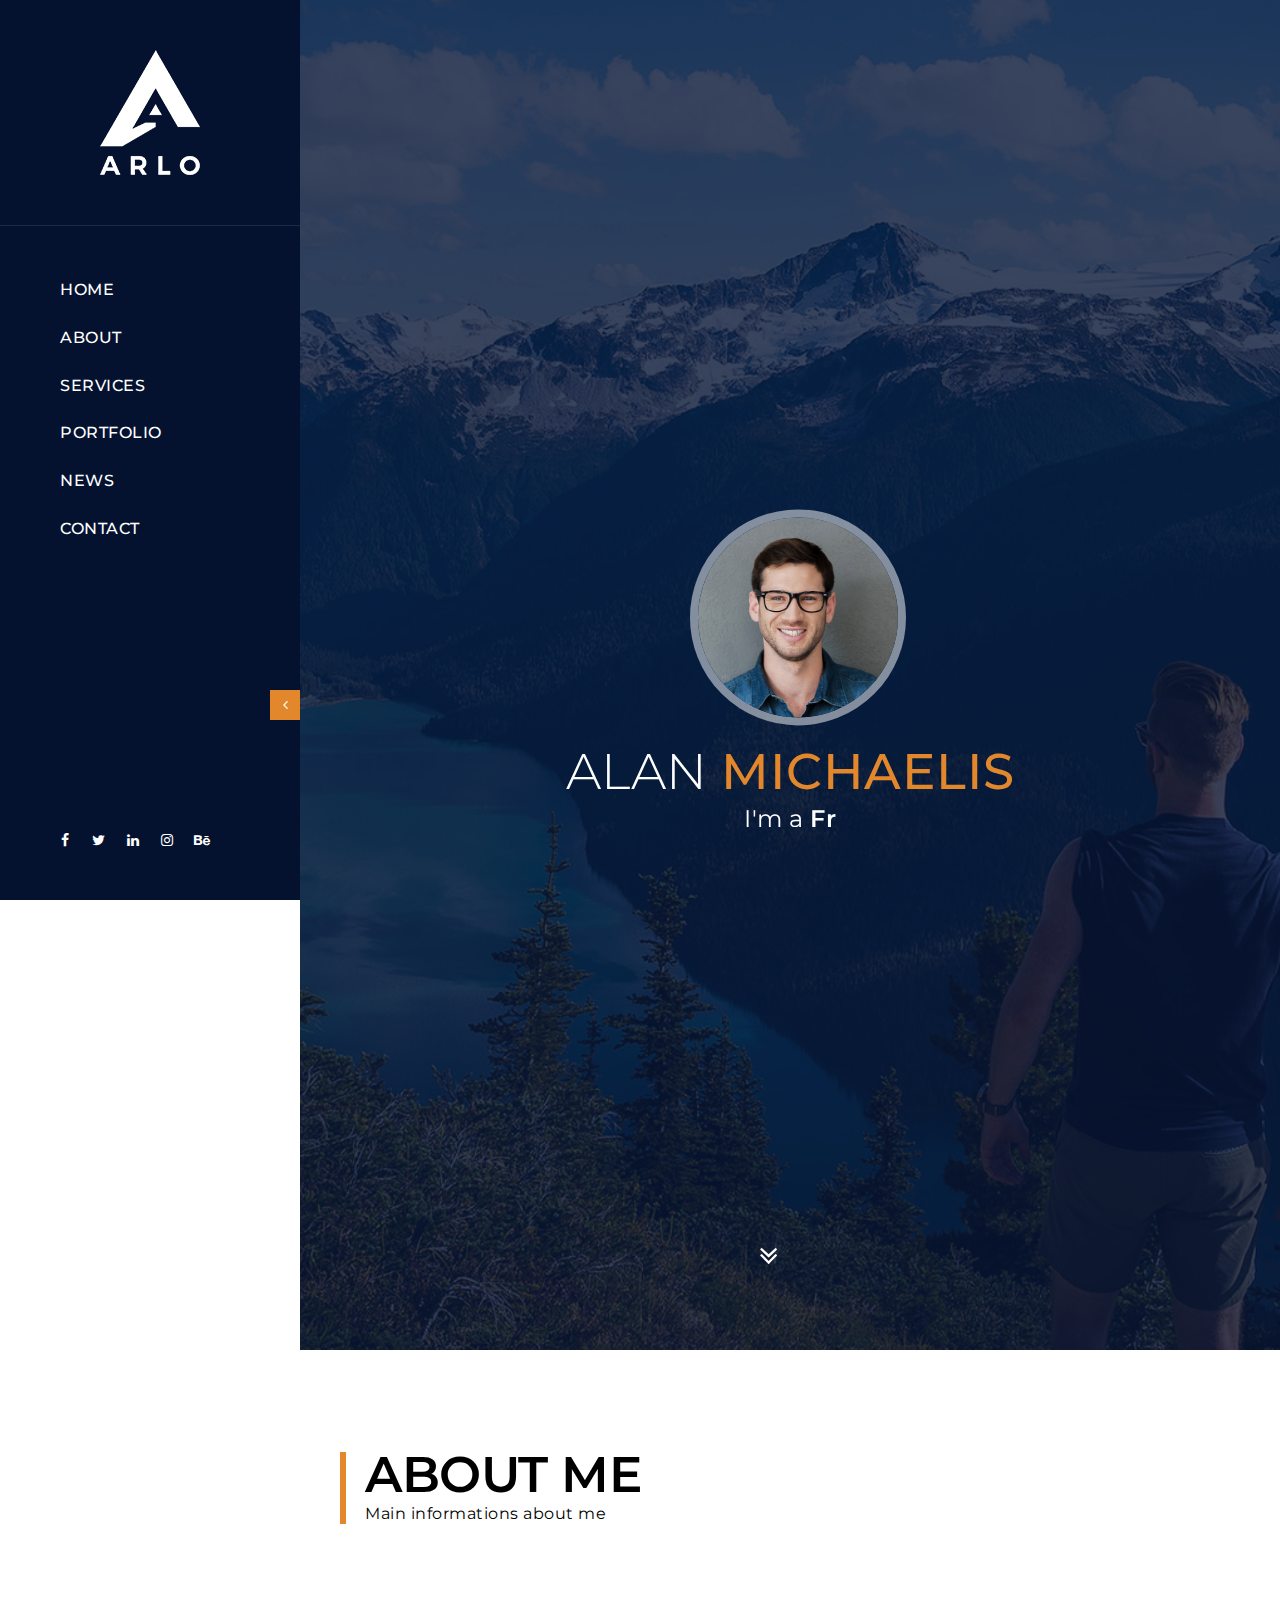
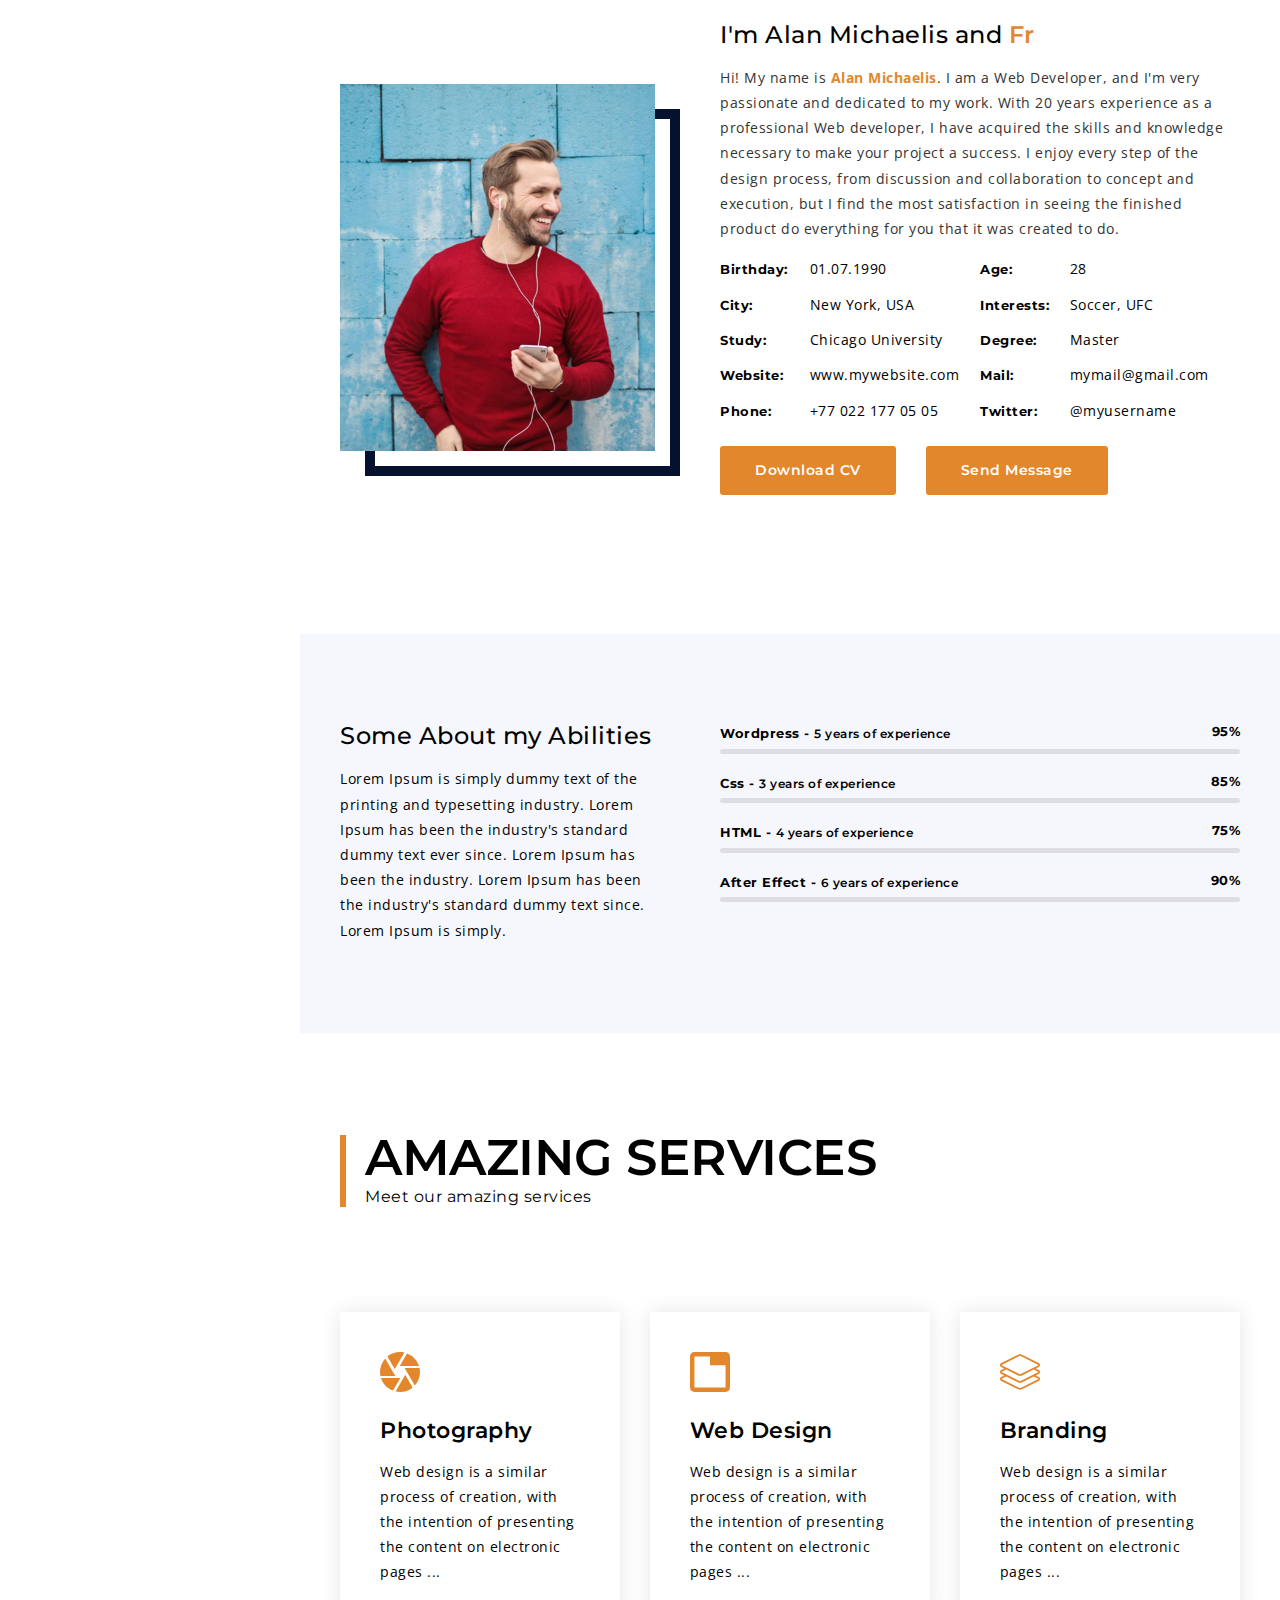
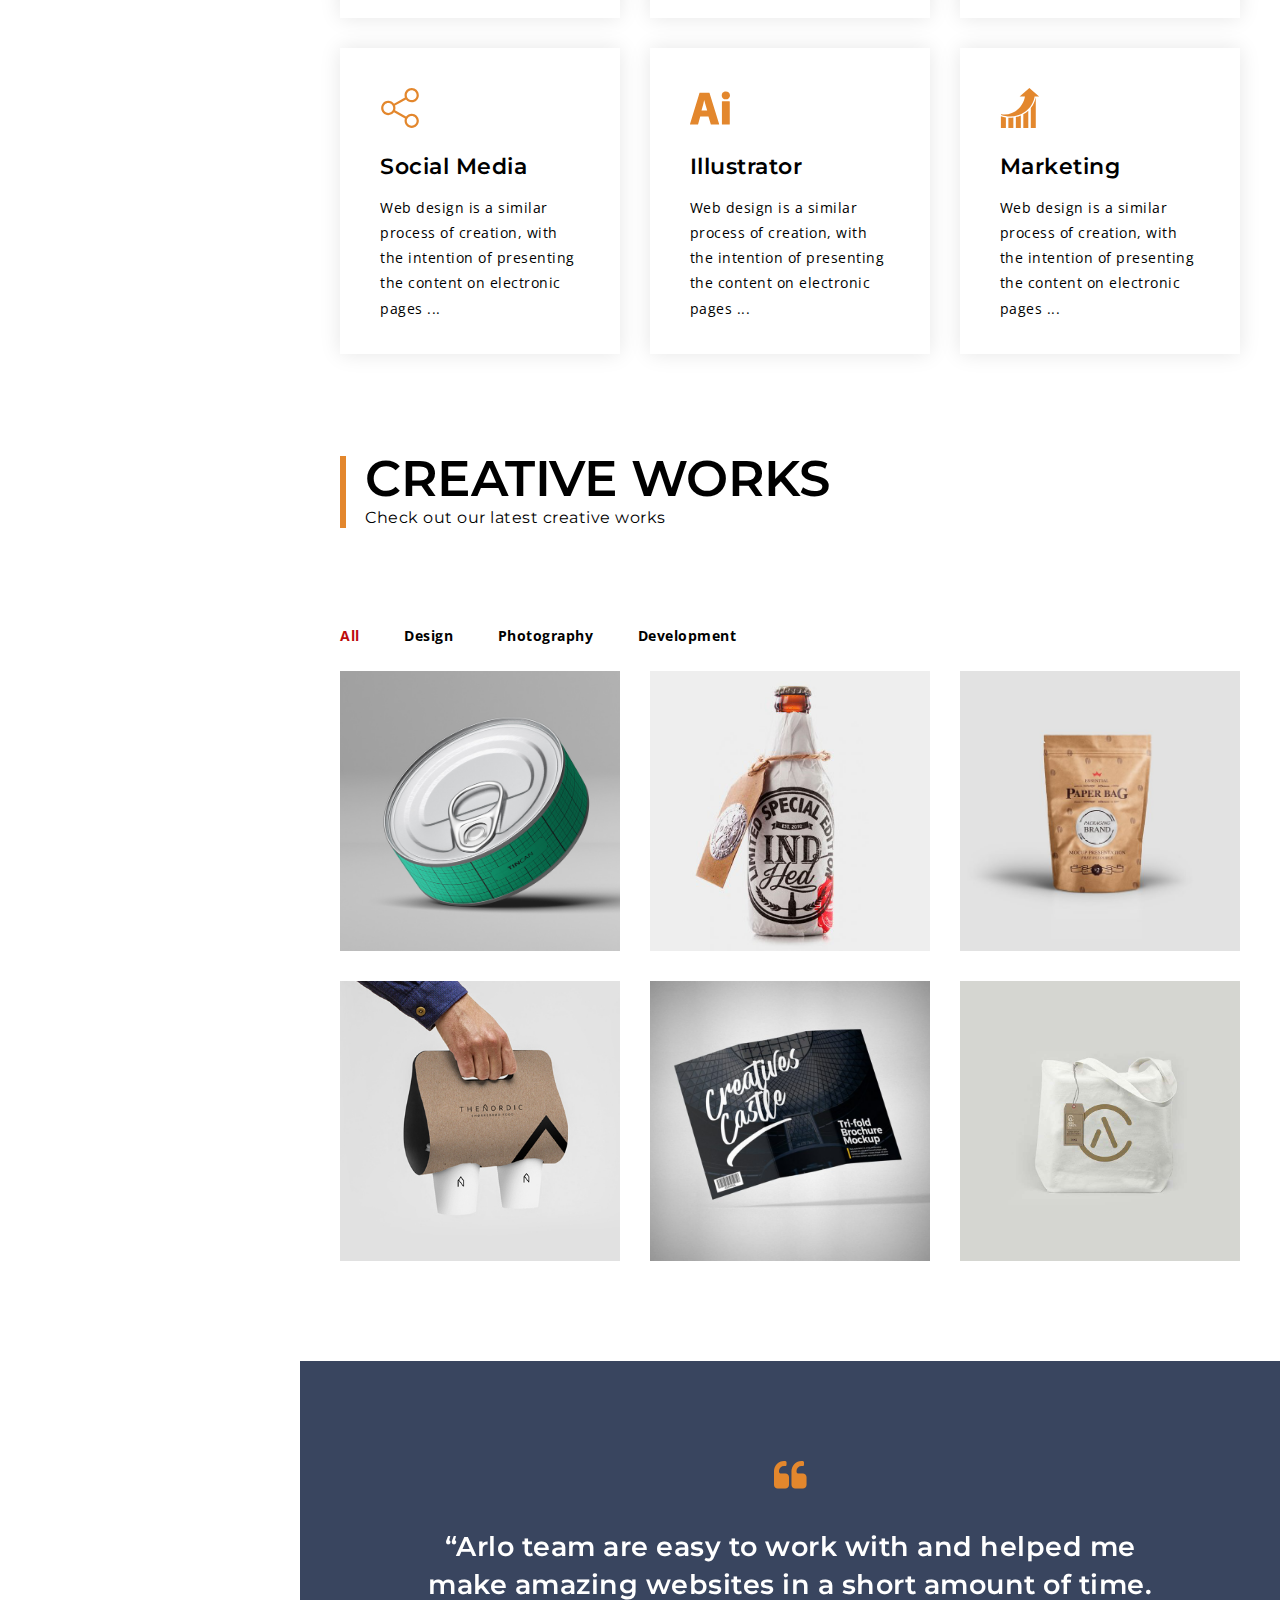
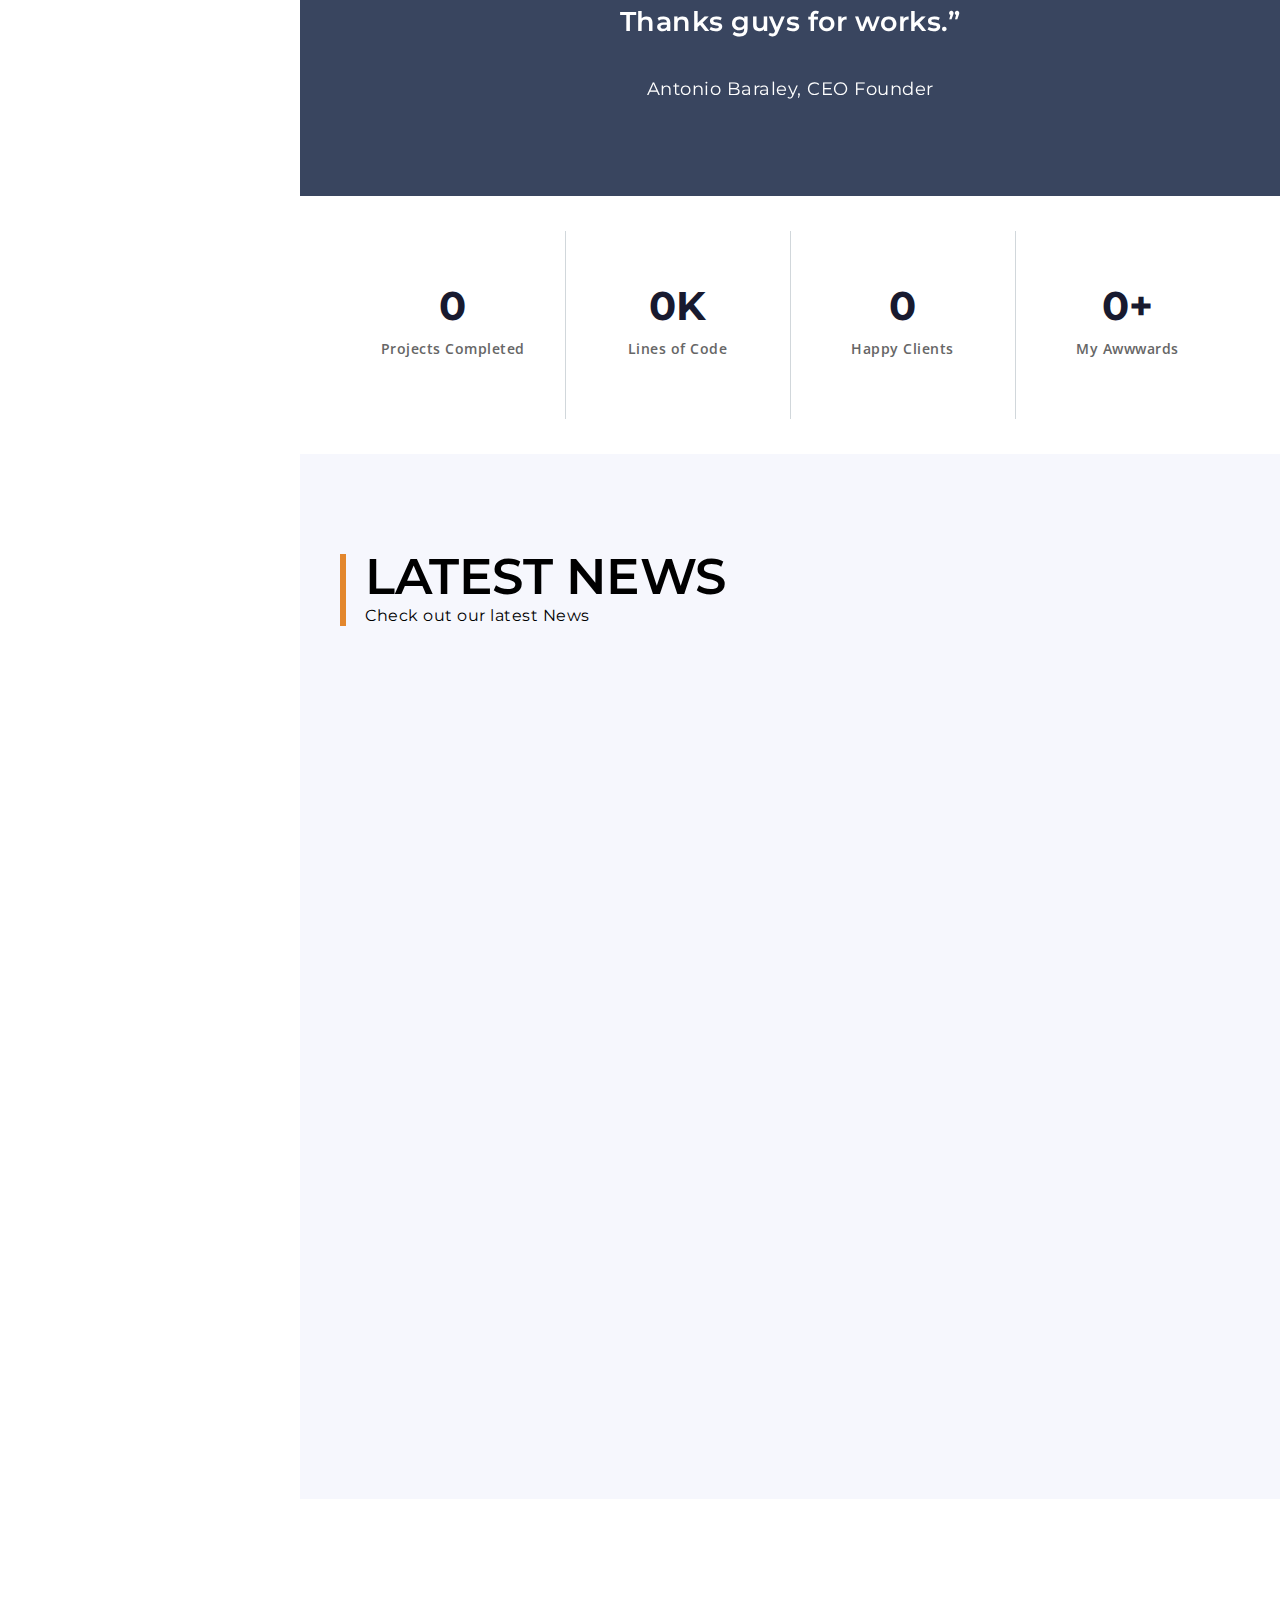
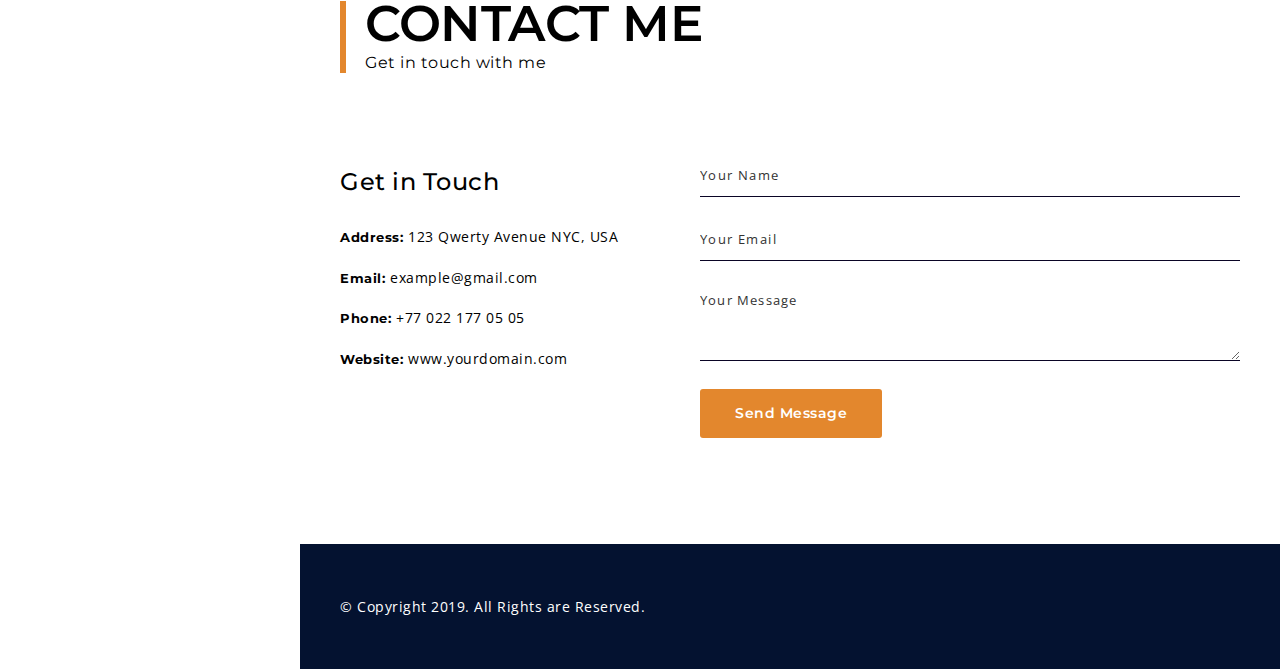
==== index.html @ 63b87ccf "test" ====
<!DOCTYPE html>
<!--[if lt IE 7 ]><html class="ie ie6" lang="en"> <![endif]-->
<!--[if IE 7 ]><html class="ie ie7" lang="en"> <![endif]-->
<!--[if IE 8 ]><html class="ie ie8" lang="en"> <![endif]-->
<!--[if (gte IE 9)|!(IE)]><!--><html lang="en"> <!--<![endif]-->

<head>

<meta http-equiv="Content-Type" content="text/html; charset=utf-8" />

<meta name="description" content="Name of your web site">
<meta name="author" content="Marketify">

<meta name="viewport" content="width=device-width, initial-scale=1, maximum-scale=1">

<title>Arlo HTML 5 Template</title>

<!-- STYLES -->
<link href="https://fonts.googleapis.com/css?family=Montserrat:400,400i,500,500i,600,600i,700,700i,800,800i,900,900i" rel="stylesheet">
<link href="https://fonts.googleapis.com/css?family=Open+Sans:400,400i,600,600i,700,700i,800,800i" rel="stylesheet">
<link rel="stylesheet" type="text/css" href="css/plugins.css" />
<link rel="stylesheet" type="text/css" href="css/style.css" />
<!--[if lt IE 9]> <script type="text/javascript" src="js/modernizr.custom.js"></script> <![endif]-->
<!-- /STYLES -->

</head>

<body>

<!-- WRAPPER ALL -->
<div class="arlo_tm_wrapper_all">

	<div id="arlo_tm_popup_blog">
		<div class="container">
			<div class="inner_popup scrollable"></div>
		</div>
		<span class="close"><a href="#"></a></span>
	</div>
	
	<!-- PRELOADER -->
	<div class="arlo_tm_preloader">
		<div class="spinner_wrap">
			<div class="spinner"></div>
		</div>
	</div>
	<!-- /PRELOADER -->
	
	<!-- MOBILE MENU -->
	<div class="arlo_tm_mobile_header_wrap">
		<div class="main_wrap">
			<div class="logo">
				<img src="img/logo/mobile_logo.png" alt="" />
			</div>
			<div class="arlo_tm_trigger">
				<div class="hamburger hamburger--collapse-r">
					<div class="hamburger-box">
						<div class="hamburger-inner"></div>
					</div>
				</div>
			</div>
		</div>
		<div class="arlo_tm_mobile_menu_wrap">
   			<div class="mob_menu">
				<ul class="anchor_nav">
					<li><a href="#home">Home</a></li>
					<li><a href="#about">About</a></li>
					<li><a href="#services">Services</a></li>
					<li><a href="#portfolio">Portfolio</a></li>
					<li><a href="#news">News</a></li>
					<li><a href="#contact">Contact</a></li>
				</ul>
			</div>
		</div>
	</div>
	<!-- /MOBILE MENU -->
	
    <!-- CONTENT -->
	<div class="arlo_tm_content">
		
		<!-- LEFTPART -->
		<div class="arlo_tm_leftpart_wrap">
			<div class="leftpart_inner">
				<div class="logo_wrap">
					<a href="#"><img src="img/logo/desktop-logo.png" alt="" /></a>
				</div>
				<div class="menu_list_wrap">
					<ul class="anchor_nav">
						<li><a href="#home">Home</a></li>
						<li><a href="#about">About</a></li>
						<li><a href="#services">Services</a></li>
						<li><a href="#portfolio">Portfolio</a></li>
						<li><a href="#news">News</a></li>
						<li><a href="#contact">Contact</a></li>
					</ul>
				</div>
				<div class="leftpart_bottom">
					<div class="social_wrap">
						<ul>
							<li><a href="#"><i class="xcon-facebook"></i></a></li>
							<li><a href="#"><i class="xcon-twitter"></i></a></li>
							<li><a href="#"><i class="xcon-linkedin"></i></a></li>
							<li><a href="#"><i class="xcon-instagram"></i></a></li>
							<li><a href="#"><i class="xcon-behance"></i></a></li>
						</ul>
					</div>
				</div>
				<a class="arlo_tm_resize" href="#"><i class="xcon-angle-left"></i></a>
			</div>
		</div>
		<!-- /LEFTPART -->
		
		<!-- RIGHTPART -->
		<div class="arlo_tm_rightpart">
			<div class="rightpart_inner">
				<div class="arlo_tm_section" id="home">
					<div class="arlo_tm_hero_header_wrap">
						<div class="arlo_tm_ripple_wrap" id="ripple">
							<div class="overlay"></div>
							<div class="inner_content">
								<div class="image_wrap">
									<img src="img/hero/img.jpg" alt="" />
								</div>
								<div class="name_holder">
									<h3>Alan <span>Michaelis</span></h3>
								</div>
								<div class="text_typing">
									<p>I'm a <span class="arlo_tm_animation_text_word"></span></p>
								</div>
							</div>
							<div class="arlo_tm_arrow_wrap bounce anchor">
								<a href="#about"><i class="xcon-angle-double-down"></i></a>
							</div>
						</div>
					</div>
				</div>
				
				<!-- ABOUT -->
				<div class="arlo_tm_section relative" id="about">
					<div class="arlo_tm_about_wrapper_all">
						<div class="container">
							<div class="arlo_tm_title_holder">
								<h3>About Me</h3>
								<span>Main informations about me</span>
							</div>
							<div class="arlo_tm_about_wrap">
								<div class="author_wrap">
									<div class="leftbox">
										<div class="about_image_wrap parallax" data-relative-input="true">
											<div class="image layer" data-depth="0.1">
												<img src="img/about/550x640.jpg" alt="" />
												<div class="inner" data-img-url="img/about/1.jpg"></div>
											</div>
											<div class="border layer" data-depth="0.2">
												<img src="img/about/550x640.jpg" alt="" />
												<div class="inner"></div>
											</div>
										</div>
									</div>
									<div class="rightbox">
										<div class="arlo_tm_mini_title_holder">
											<h4>I'm Alan Michaelis and <span class="arlo_tm_animation_text_word"></span></h4>
										</div>
										<div class="definition">
											<p>Hi! My name is <strong>Alan Michaelis</strong>. I am a Web Developer, and I'm very passionate and dedicated to my work. With 20 years experience as a professional Web developer, I have acquired the skills and knowledge necessary to make your project a success. I enjoy every step of the design process, from discussion and collaboration to concept and execution, but I find the most satisfaction in seeing the finished product do everything for you that it was created to do.</p>
										</div>
										<div class="about_short_contact_wrap">
											<ul>
												<li>
													<span><label>Birthday:</label> 01.07.1990</span>
												</li>
												<li>
													<span><label>Age:</label> 28</span>
												</li>
												<li>
													<span><label>City:</label> New York, USA</span>
												</li>
												<li>
													<span><label>Interests:</label> Soccer, UFC</span>
												</li>
												<li>
													<span><label>Study:</label> Chicago University</span>
												</li>
												<li>
													<span><label>Degree:</label> Master</span>
												</li>	
												<li>
													<span><label>Website:</label> <a href="#">www.mywebsite.com</a></span>
												</li>
												<li>
													<span><label>Mail:</label> <a href="mailto:example@gmail.com">mymail&#64;gmail.com</a></span>
												</li>
												<li>
													<span><label>Phone:</label> <a href="#">+77 022 177 05 05</a></span>
												</li>
												<li>
													<span><label>Twitter:</label> <a href="#">&#64;myusername</a></span>
												</li>
											</ul>
										</div>
										<div class="buttons_wrap">
											<ul>
												<li>
													<a href="index.html"><span>Download CV</span></a>
												</li>
												<li class="anchor">
													<a href="#contact"><span>Send Message</span></a>
												</li>
											</ul>
										</div>
									</div>
								</div>
							</div>
						</div>
					</div>
				</div>
				<!-- /ABOUT -->
				
				<!-- SKILLS -->
				<div class="arlo_tm_section">
					<div class="arlo_tm_skills_wrap">
						<div class="container">
							<div class="inner_wrap">
								<div class="leftbox">
									<div class="arlo_tm_mini_title_holder">
										<h4>Some About my Abilities</h4>
									</div>
									<p>Lorem Ipsum is simply dummy text of the printing and typesetting industry. Lorem Ipsum has been the industry's standard dummy text ever since. Lorem Ipsum has been the industry. Lorem Ipsum has been the industry's standard dummy text since. Lorem Ipsum is simply.</p>
								</div>
								<div class="rightbox">
									<div class="progress_bar_wrap_total">
										<div class="arlo_tm_progress_wrap" data-size="small" data-round="c" data-strip="off">
											<div class="arlo_tm_progress" data-value="95" data-color="#000">
												<span><span class="label">Wordpress - <span class="experience">5 years of experience</span></span><span class="number">95%</span></span>
												<div class="arlo_tm_bar_bg"><div class="arlo_tm_bar_wrap"><div class="arlo_tm_bar"></div></div></div>
											</div>
											<div class="arlo_tm_progress" data-value="85" data-color="#000">
												<span><span class="label">Css - <span class="experience">3 years of experience</span></span><span class="number">85%</span></span>
												<div class="arlo_tm_bar_bg"><div class="arlo_tm_bar_wrap"><div class="arlo_tm_bar"></div></div></div>
											</div>
											<div class="arlo_tm_progress" data-value="75" data-color="#000">
												<span><span class="label">HTML - <span class="experience">4 years of experience</span></span><span class="number">75%</span></span>
												<div class="arlo_tm_bar_bg"><div class="arlo_tm_bar_wrap"><div class="arlo_tm_bar"></div></div></div>
											</div>
											<div class="arlo_tm_progress" data-value="90" data-color="#000">
												<span><span class="label">After Effect - <span class="experience">6 years of experience</span></span><span class="number">90%</span></span>
												<div class="arlo_tm_bar_bg"><div class="arlo_tm_bar_wrap"><div class="arlo_tm_bar"></div></div></div>
											</div>
										</div>
									</div>
								</div>
							</div>
						</div>
					</div>
				</div>
				<!-- /SKILLS -->
				
				<!-- SERVICES -->
				<div class="arlo_tm_section" id="services">
					<div class="arlo_tm_services_wrap">
						<div class="container">
							<div class="arlo_tm_title_holder">
								<h3>Amazing Services</h3>
								<span>Meet our amazing services</span>
							</div>
							<div class="list_wrap">
								<ul>
									<li>
										<div class="inner">
											<div class="icon">
												<img class="svg" src="img/svg/camera-diaphragm.svg" alt="" />
											</div>
											<div class="title_service">
												<h3>Photography</h3>
											</div>
											<div class="text">
												<p>Web design is a similar process of creation, with the intention of presenting the content on electronic pages ...</p>
											</div>
										</div>
									</li>
									<li>
										<div class="inner">
											<div class="icon">
												<img class="svg" src="img/svg/new-tab.svg" alt="" />
											</div>
											<div class="title_service">
												<h3>Web Design</h3>
											</div>
											<div class="text">
												<p>Web design is a similar process of creation, with the intention of presenting the content on electronic pages ...</p>
											</div>
										</div>
									</li>
									<li>
										<div class="inner">
											<div class="icon">
												<img class="svg" src="img/svg/layers.svg" alt="" />
											</div>
											<div class="title_service">
												<h3>Branding</h3>
											</div>
											<div class="text">
												<p>Web design is a similar process of creation, with the intention of presenting the content on electronic pages ...</p>
											</div>
										</div>
									</li>
									<li>
										<div class="inner">
											<div class="icon">
												<img class="svg" src="img/svg/share.svg" alt="" />
											</div>
											<div class="title_service">
												<h3>Social Media</h3>
											</div>
											<div class="text">
												<p>Web design is a similar process of creation, with the intention of presenting the content on electronic pages ...</p>
											</div>
										</div>
									</li>
									<li>
										<div class="inner">
											<div class="icon">
												<img class="svg" src="img/svg/adobe-illustrator.svg" alt="" />
											</div>
											<div class="title_service">
												<h3>Illustrator</h3>
											</div>
											<div class="text">
												<p>Web design is a similar process of creation, with the intention of presenting the content on electronic pages ...</p>
											</div>
										</div>
									</li>
									<li>
										<div class="inner">
											<div class="icon">
												<img class="svg" src="img/svg/seo-performance-marketing-graphic.svg" alt="" />
											</div>
											<div class="title_service">
												<h3>Marketing</h3>
											</div>
											<div class="text">
												<p>Web design is a similar process of creation, with the intention of presenting the content on electronic pages ...</p>
											</div>
										</div>
									</li>
								</ul>
							</div>
						</div>
					</div>
				</div>
				<!-- /SERVICES -->
				
				<!-- PORTFOLIO -->
				<div class="arlo_tm_section relative" id="portfolio">
					<div class="arlo_tm_portfolio_wrapper_all">

						<!-- PORTFOLIO FILTER -->
						<div class="arlo_tm_second_portfolio">
						<div class="container">
							<div class="arlo_tm_portfolio_wrap">
								<div class="arlo_tm_title_holder portfolio">
									<h3>Creative Works</h3>
									<span>Check out our latest creative works</span>
								</div>
								<div class="arlo_tm_portfolio_titles"></div>
								<ul class="arlo_tm_portfolio_filter">
									<li><a href="#" class="current" data-filter="*">All</a></li>
									<li><a href="#" data-filter=".design">Design</a></li>
									<li><a href="#" data-filter=".photography">Photography</a></li>
									<li><a href="#" data-filter=".development">Development</a></li>
								</ul>
								<ul class="arlo_tm_portfolio_list gallery_zoom">
									<li class="design">
										<div class="entry arlo_tm_portfolio_animation_wrap" data-title="Aoc Productions" data-category="Design">
											<a href="portfolio-single.html">
												<img src="img/portfolio/600x600.jpg" alt="" />
												<div class="arlo_tm_portfolio_image_main" data-img-url="img/portfolio/1.jpg"></div>
											</a>
										</div>
									</li>
									<li class="photography">
										<div class="entry arlo_tm_portfolio_animation_wrap" data-title="Ind Hed" data-category="Photography">
											<a href="portfolio-single-2.html">
												<img src="img/portfolio/600x600.jpg" alt="" />
												<div class="arlo_tm_portfolio_image_main" data-img-url="img/portfolio/2.jpg"></div>
											</a>
										</div>
									</li>
									<li class="development">
										<div class="entry arlo_tm_portfolio_animation_wrap" data-title="Paper Mockup" data-category="Development">
											<a href="portfolio-single-3.html">
												<img src="img/portfolio/600x600.jpg" alt="" />
												<div class="arlo_tm_portfolio_image_main" data-img-url="img/portfolio/3.jpg"></div>
											</a>
										</div>
									</li>
									<li class="photography">
										<div class="entry arlo_tm_portfolio_animation_wrap" data-title="The Nordic" data-category="Photography">
											<a href="portfolio-single-4.html">
												<img src="img/portfolio/600x600.jpg" alt="" />
												<div class="arlo_tm_portfolio_image_main" data-img-url="img/portfolio/4.jpg"></div>
											</a>
										</div>
									</li>
									<li class="design">
										<div class="entry arlo_tm_portfolio_animation_wrap" data-title="Creatives Castle" data-category="Design">
											<a href="portfolio-single-5.html">
												<img src="img/portfolio/600x600.jpg" alt="" />
												<div class="arlo_tm_portfolio_image_main" data-img-url="img/portfolio/5.jpg"></div>
											</a>
										</div>
									</li>
									<li class="photography">
										<div class="entry arlo_tm_portfolio_animation_wrap" data-title="White Bag" data-category="Photography">
											<a href="portfolio-single-6.html">
												<img src="img/portfolio/600x600.jpg" alt="" />
												<div class="arlo_tm_portfolio_image_main" data-img-url="img/portfolio/6.jpg"></div>
											</a>
										</div>
									</li>
								</ul>
							</div>
						</div>
					</div>
					<!-- /PORTFOLIO FILTER -->

					</div>
				</div>
				<!-- /PORTFOLIO -->
				
				<!-- TESTIMONIALS -->
				<div class="arlo_tm_section" id="testimonials">
					<div class="arlo_tm_testimonials_wrapper_all">
						<div class="arlo_tm_universal_box_wrap">
							<div class="bg_wrap">
								<div class="overlay_image testimonial jarallax" data-speed="0"></div>
								<div class="overlay_color testimonial"></div>
							</div>
							<div class="content testimonial">
								<div class="arlo_tm_testimonial_wrap">
									<div class="container">
										<div class="carousel_wrap">
											<ul class="owl-carousel">
												<li class="item">
													<div class="inner">
														<div class="quotebox_wrap">
															<i class="xcon-quote-left"></i>
														</div>
														<div class="definitions_wrap">
															<p>“Arlo team are easy to work with and helped me make amazing websites in a short amount of time. Thanks guys for works.”</p>
														</div>
														<div class="name_holder">
															<p>Antonio Baraley, CEO Founder</p>
														</div>
													</div>
												</li>
												<li class="item">
													<div class="inner">
														<div class="quotebox_wrap">
															<i class="xcon-quote-left"></i>
														</div>
														<div class="definitions_wrap">
															<p>“We were looking for a logo with a touch of modernism. Arlo grasped our needs and produced a stunning design.”</p>
														</div>
														<div class="name_holder">
															<p>Calena Gomez, AOC Designer</p>
														</div>
													</div>
												</li>
												<li class="item">
													<div class="inner">
														<div class="quotebox_wrap">
															<i class="xcon-quote-left"></i>
														</div>
														<div class="definitions_wrap">
															<p>“Awesome to work with Arlo. Good organized, easy to communicate with, responsive with next iterations.”</p>
														</div>
														<div class="name_holder">
															<p>Torren Winston, Photographer.</p>
														</div>
													</div>
												</li>
											</ul>
										</div>
									</div>
								</div>
							</div>
						</div>
					</div>
				</div>
				<!-- /TESTIMONIALS -->
				
				<!-- COUNTERBOX -->
				<div class="arlo_tm_section">
					<div class="container">
						<div class="arlo_tm_counter_wrap" data-col="4" data-delay="300">
							<ul class="arlo_tm_counter_list arlo_tm_miniboxes">
								<li>
									<div class="inner arlo_tm_minibox">
										<h3><span><span class="arlo_tm_counter" data-from="0" data-to="2222" data-speed="3000">0</span></span></h3>
										<span>Projects Completed</span>
									</div>
								</li>
								<li>
									<div class="inner arlo_tm_minibox">
										<h3><span><span class="arlo_tm_counter" data-from="0" data-to="333" data-speed="3000">0</span>K</span></h3>
										<span>Lines of Code</span>
									</div>
								</li>
								<li>
									<div class="inner arlo_tm_minibox">
										<h3><span><span class="arlo_tm_counter" data-from="0" data-to="8888" data-speed="3000">0</span></span></h3>
										<span>Happy Clients</span>
									</div>
								</li>
								<li>
									<div class="inner arlo_tm_minibox">
										<h3><span><span class="arlo_tm_counter" data-from="0" data-to="777" data-speed="3000">0</span>+</span></h3>
										<span>My Awwwards</span>
									</div>
								</li>
							</ul>
						</div>
					</div>
				</div>
				<!-- /COUNTERBOX -->
				
				<!-- NEWS -->
				<div class="arlo_tm_section" id="news">
					<div class="arlo_tm_news_wrap">
						<div class="container">
							<div class="arlo_tm_title_holder news">
								<h3>Latest News</h3>
								<span>Check out our latest News</span>
							</div>
							<div class="arlo_tm_list_wrap blog_list">
								<ul class="total">
									<li class="wow fadeInUp" data-wow-duration="1.2s">
										<div class="inner_list">
											<div class="image_wrap">
												<img class="small" src="img/blog/500x350.jpg" alt="" />
												<img class="big" src="img/blog/1170x450.jpg" alt="" />
												<div class="news_image" data-url="img/blog/1.jpg"></div>
												<a class="link_news" href="index.html"></a>
											</div>
											<div class="definitions_wrap">
												<div class="date_wrap">
													<p>January 22, 2018 <a href="index.html">Logos</a></p>
												</div>
												<div class="title_holder">
													<h3><a href="index.html">How to Create Great Logo for Your Business</a></h3>
												</div>
												<div class="definition">
													<p>If you are reading this, you probably plan to start a small business or a side hustle very soon. And you probably have ...</p>
												</div>
												<div class="full_def">
													<p>If you are reading this, you probably plan to start a small business or a side hustle very soon. And you probably have a couple of questions running through your mind like: Do I really need that logo? Or Yep, I really need one. But how can I get it on a budget? This post was created to help you bring system out of confusion so you can get the best out of your business and enter the market full force. First of all, yes, you do need a logo, and it does not really matter how big or small your business is. Even if you  making a craft soap and sell it to your relatives and friends, you still need a logo. If you plan to monetize an idea, you need a logo for it. Otherwise your work, your efforts, your image and your future brand belong to everyone, like grapes at a grocery store. But most importantly, the final design you come up with should be effective enough to promote your business and get you that place in the sun. Here are a few tips that will make the whole process easier and more fun. The first step to a killer logo is an idea. So start feeding your brain with new impressions and experiences. Use anything that works for you. Try hiking and gain inspiration from nature. Or visit an art gallery. Meditation, photography, action sports In a nutshell, any kind of activity that fills you up with energy and joy may help you get that revolutionary idea. It is always useful to browse the websites (or social media profiles) of your potential rivals to not only judge their logos but to practice analysis. Do you find your competitor logo effective or attractive? Try to think of the ways it helps the rival company to be profitable. Is there something you would change? Why? All of these questions can really help you to improve your own perception of your brand as well as the future marketing strategy. Find out what the strengths and weaknesses of your rivals are and benefit from that knowledge. When it comes to logo design, there are and always will be several safe choices like bold and elegant black and white logos or serif font wordmarks. But if you are striving to get that killer logo, do not be afraid to cross the line and try something rebellious. Go out there and get to know the latest design trends. For example, you may experiment with the bold colors like Ultra Violet, which is the Pantone color of the year, by the way. Or play with the typography and color gradients.</p>
												</div>
												<div class="arlo_tm_popup_share_wrap">
													<ul>
														<li><a href="#">Facebook</a></li>
														<li><a href="#">Twitter</a></li>
														<li><a href="#">Linkedin</a></li>
														<li><a href="#">Behance</a></li>
													</ul>
												</div>
												<div class="read_more">
													<a href="#"><span>Read More</span></a>
												</div>
											</div>
										</div>
									</li>
									<li class="wow fadeInUp" data-wow-duration="1.2s" data-wow-delay="0.2s">
										<div class="inner_list">
											<div class="image_wrap">
												<img class="small" src="img/blog/500x350.jpg" alt="" />
												<img class="big" src="img/blog/1170x450.jpg" alt="" />
												<div class="news_image" data-url="img/blog/2.jpg"></div>
												<a class="link_news" href="index.html"></a>
											</div>
											<div class="definitions_wrap">
												<div class="date_wrap">
													<p>February 07, 2018 <a href="index.html">Illustrator</a></p>
												</div>
												<div class="title_holder">
													<h3><a href="index.html">How to Autumn Clean Your Design Career?</a></h3>
												</div>
												<div class="definition">
													<p>Spring cleaning is not just about washing windows and clearing away cobwebs. Your design career also needs a thorough ...</p>
												</div>
												<div class="full_def">
													<p>Whether you are a freelancer or an in-house designer, or at a studio or agency, you will probably have to rebrand at the and Whether you are a freelancer or an in-house designer, or at a studio or agency, you will probably have to rebrand at the and Whether yo are a freelancer or an in-house designer, or at a studio or agency, you'll probably have to rebrand at the andWhether you are a freelancer or an in-house designer, or at a studio or agency, you will probably have to rebrand at the andWhether yo are a freelancer or an in-house designer, or at a studio or agency, you will probably have to rebrand at the and.Whether you are a freelancer or an in-house designer, or at a studio or agency, you will probably have to rebrand at the and Whether you are a freelancer or an in-house designer, or at a studio or agency, you will probably have to rebrand at the andWhether youa are a freelancer or an in-house designer, or at a studio or agency.</p>
												</div>
												<div class="arlo_tm_popup_share_wrap">
													<ul>
														<li><a href="#">Facebook</a></li>
														<li><a href="#">Twitter</a></li>
														<li><a href="#">Linkedin</a></li>
														<li><a href="#">Behance</a></li>
													</ul>
												</div>
												<div class="read_more">
													<a href="#"><span>Read More</span></a>
												</div>
											</div>
										</div>
									</li>
									<li class="wow fadeInUp" data-wow-duration="1.2s" data-wow-delay="0.4s">
										<div class="inner_list">
											<div class="image_wrap">
												<img class="small" src="img/blog/500x350.jpg" alt="" />
												<img class="big" src="img/blog/1170x450.jpg" alt="" />
												<div class="news_image" data-url="img/blog/3.jpg"></div>
												<a class="link_news" href="index.html"></a>
											</div>
											<div class="definitions_wrap">
												<div class="date_wrap">
													<p>April 12, 2018 <a href="index.html">Branding</a></p>
												</div>
												<div class="title_holder">
													<h3><a href="index.html">Innovative Ways to Increase Brand</a></h3>
												</div>
												<div class="definition">
													<p>Having a solid, trusted brand is important for your company to thrive. If your target audience does not know or trust ...</p>
												</div>
												<div class="full_def">
													<p>Having a solid, trusted brand is important for your company to thrive. If your target audience does not know or trust your brand, how will you ever increase your customer base and sales? Here are six innovative strategies you can use to increase brand awareness and help your business thrive. Inviting influencers into your niche is a great way to increase brand awareness and hopefully drive sales. When influencers have an established audience that knows and trusts them, once they mention your product(s) and discuss your brand in their content, those mentions will expand your reach and increase peoples awareness of your product. Ikonick is a perfect example of a company that works directly with influencers: It sells canvas art for your home and office. The way Ikonick uses influencers involves providing them with art and having those influencers pose with the art, then share the photos on social media. "Our relationships are an important part of our business,"  co-founder Mark Mastrandrea told me. "Our relationships make up our community, and the community is how our brand grows." Ikonick uses all types of influencers, from Instagram photographers to celebrities. The companys social strategy has enabled it to scale and grow exponentially because its influencers become part of its sales team -- even ambassadors. The relationship is mutually rewarding, Mastrandrea said. Companies can also offer to sponsor influencers at an event (if they do that sort of thing) and even use them as spokespersons for their brand and product(s). A lot of CrossFit-related companies do this, including Rogue Fitness, which sponsors certain athletes with clothing. The athlete then becomes a walking billboard for the company. Have you ever received an order that came in branded packaging? Rather than see it as just another shipment, perhaps you felt that that that special branding made the package seem like a gift. The team knows that the product experience doesn't commence at first use, but rather at the unboxing stage. How companies present their brand, and the story they tell through their design and graphics, can create an emotional connection with the customer that may last even longer than the product itself.</p>
												</div>
												<div class="arlo_tm_popup_share_wrap">
													<ul>
														<li><a href="#">Facebook</a></li>
														<li><a href="#">Twitter</a></li>
														<li><a href="#">Linkedin</a></li>
														<li><a href="#">Behance</a></li>
													</ul>
												</div>
												<div class="read_more">
													<a href="#"><span>Read More</span></a>
												</div>
											</div>
										</div>
									</li>
								</ul>
							</div>
						</div>
					</div>
				</div>
				<!-- /NEWS -->

				<!-- CONTACT & FOOTER -->
				<div class="arlo_tm_section" id="contact">
					<div class="container">
						<div class="arlo_tm_title_holder contact">
							<h3>Contact Me</h3>
							<span>Get in touch with me</span>
						</div>
					</div>
					<div class="arlo_tm_footer_contact_wrapper_all">
						<div class="arlo_tm_contact_wrap_all">
							<div class="container">
								<div class="leftbox">
									<div class="arlo_tm_mini_title_holder contact">
										<h4>Get in Touch</h4>
									</div>
									<div class="short_info_wrap">
										<ul>
											<li><p><label>Address:</label><span>123 Qwerty Avenue NYC, USA</span></p></li>
											<li><p><label>Email:</label><span><a href="mailto:example@gmail.com">example@gmail.com</a></span></p></li>
											<li><p><label>Phone:</label><span>+77 022 177 05 05</span></p></li>
											<li><p><label>Website:</label><span><a href="mailto:example@gmail.com">www.yourdomain.com</a></span></p></li>
										</ul>
									</div>
								</div>
								<div class="rightbox">
									<div class="arlo_tm_contact_wrap">
										<div class="main_input_wrap">
											<form action="/" method="post" class="contact_form" id="contact_form">
												<div class="returnmessage" data-success="Your message has been received, We will contact you soon."></div>
												<div class="empty_notice"><span>Please Fill Required Fields</span></div>
												<div class="wrap">
													<input id="name" type="text" placeholder="Your Name">
												</div>
												<div class="wrap">
													<input id="email" type="text" placeholder="Your Email">
												</div>
												<div class="wrap">
													<textarea id="message" placeholder="Your Message"></textarea>
												</div>
												<div class="arlo_tm_button">
													<a id="send_message" href="#"><span>Send Message</span></a>
												</div>
											</form>
										</div>
									</div>
								</div>
							</div>
						</div>
						<div class="arlo_tm_footer_wrap">
							<div class="container">
								<p>&copy; Copyright 2019. All Rights are Reserved.</p>
							</div>
						</div>
					</div>
				</div>
				<!-- /CONTACT & FOOTER -->
				
			</div>
		</div>
		<!-- /RIGHTPART -->
		
		<a class="arlo_tm_totop" href="#"></a> 
		
	</div>
</div>
<!-- / WRAPPER ALL -->
	
<!-- SCRIPTS -->
<script src="js/jquery.js"></script>
<!--[if lt IE 10]> <script type="text/javascript" src="js/ie8.js"></script> <![endif]-->	
<script src="js/plugins.js"></script>
<script src="js/init.js"></script>
<!-- /SCRIPTS -->

</body>
</html>
---- css/plugins.css ----
/*
This file is made by Marketify (2018)
This css file includes all base styles and template's main color (in this tempalte main color is pink(#f00a77)). 
Template's main color styles located at the bottom of this file.

01) BASE
02) FORM ELEMENTS
03) FONTELLO
04) SKELETON OR GRID
05) PERFECT SCROLLBAR
06) MAGNIFIC POPUP
07) NAV ANCHOR
08) ANIMATION
09) OWL CAROUSEL

*/

/*------------------------------------------------------------------*/ 
/*	01) BASE
/*------------------------------------------------------------------*/
html,body,div,span,applet,object,iframe,h1,h2,h3,h4,h5,h6,p,blockquote,pre,a,abbr,acronym,address,big,cite,code,del,dfn,em,font,ins,kbd,q,s,samp,small,strike,strong,sub,sup,tt,var,b,u,i,center,dl,dt,dd,ol,ul,li,fieldset,form,label,legend,table,caption,tbody,tfoot,thead,tr,th,td
	{
	background: transparent;
	border: 0;
	margin: 0;
	padding: 0;
	vertical-align: baseline;
	outline: none;
}

article, aside, details, figcaption, figure, footer, header, hgroup, nav, section {
    display: block;
}

blockquote {
	quotes: none;
}

blockquote:before,blockquote:after {
	content: '';
	content: none;
}
ul, ol{
	margin:0px;	
}
ul li, ol li{
	margin-bottom:0px;
}
img{
	vertical-align:middle;
	max-width:100%;
}
iframe{
	max-width:100%;
}
del {
	text-decoration: line-through;
}
a, i{
	border:none;
}
a:hover{text-decoration:none;}

h1, h2, h3, h4, h5, h6{
	font-weight:500;
	line-height: 1;
	font-family: "Montserrat";
}
h1 { font-size: 45px; }
h2 { font-size: 36px; }
h3 { font-size: 30px; }
h4 { font-size: 24px; }
h5 { font-size: 20px; }
h6 { font-size: 16px; }

table{
	width:100%;
	max-width:100%;
	text-align:left;
	border-collapse: collapse;
	border-spacing: 0px;
	margin-bottom:15px;
	color:#999;
	border:1px solid #eee;
}
table tr{
	border:1px solid #eee;
}
table th{
	vertical-align:top;
	color:#333;
	background:none;
	font-size:16px;
	font-weight:normal;
	padding:15px 10px;
	border:1px solid #eee;
}
table td{
	vertical-align:top;
	padding:10px;
	border:1px solid #eee;
}

code, pre {
	padding: 10px;
	padding-bottom: 0;
	border-left: 3px solid #6FBF71;
	border-bottom: 1px solid transparent;
	background: #f7f7f7;
	overflow-x:scroll;
}

pre{
	display: block;	
	word-break: break-all;
	word-wrap: break-word;
}
pre code { white-space: pre-wrap; }

.space10{width:100%; float:left; clear:both; margin-bottom:10px;}
.space20{width:100%; float:left; clear:both; margin-bottom:20px;}
.space30{width:100%; float:left; clear:both; margin-bottom:30px;}
.space40{width:100%; float:left; clear:both; margin-bottom:40px;}
.space50{width:100%; float:left; clear:both; margin-bottom:50px;}
.space60{width:100%; float:left; clear:both; margin-bottom:60px;}
.space70{width:100%; float:left; clear:both; margin-bottom:70px;}
.space80{width:100%; float:left; clear:both; margin-bottom:80px;}
.space90{width:100%; float:left; clear:both; margin-bottom:90px;}
.space100{width:100%; float:left; clear:both; margin-bottom:100px;}
.space200{width:100%; float:left; clear:both; margin-bottom:200px;}
.space300{width:100%; float:left; clear:both; margin-bottom:300px;}
.space400{width:100%; float:left; clear:both; margin-bottom:400px;}
.space500{width:100%; float:left; clear:both; margin-bottom:500px;}
.space1000{width:100%; float:left; clear:both; margin-bottom:1000px;}

/*------------------------------------------------------------------*/ 
/*	02) FORM ELEMENTS
/*------------------------------------------------------------------*/

textarea{
	border-radius:0;
	font-size:13px;
	color:#333;
	resize:vertical;
	font-family:"Open Sans";
	letter-spacing: 1.2px !important;
	
	-webkit-box-sizing: border-box; /* Safari/Chrome, other WebKit */
	-moz-box-sizing: border-box;    /* Firefox, other Gecko */
	-ms-box-sizing: border-box;     /* IE 10 + */
	box-sizing: border-box;         /* Opera/IE 8+ */
	
	line-height:1.4;
	padding:10px!important;
	width:100%;
	border:1px solid #eee;
	
	-webkit-transition: all .3s ease;
	   -moz-transition: all .3s ease;
	    -ms-transition: all .3s ease;
	     -o-transition: all .3s ease;
	        transition: all .3s ease;
}
input[type="text"],
input[type="password"],
input[type="datetime"],
input[type="datetime-local"],
input[type="date"],
input[type="month"],
input[type="time"],
input[type="week"],
input[type="number"],
input[type="email"],
input[type="url"],
input[type="search"],
input[type="tel"],
input[type="color"],
.uneditable-input {
	border-radius:0;
	font-size:13px;
	min-width:auto;
	color:#333;
	letter-spacing:1.4px;
	
	-webkit-box-sizing: border-box; /* Safari/Chrome, other WebKit */
	-moz-box-sizing: border-box;    /* Firefox, other Gecko */
	-ms-box-sizing: border-box;     /* IE 10 + */
	box-sizing: border-box;         /* Opera/IE 8+ */
	
	font-family:"Open Sans";
	
	line-height:1.6;
	padding:10px!important;
	height:44px;
	vertical-align:middle;
	border:1px solid #eee;
	
	-webkit-transition: all .3s ease;
	   -moz-transition: all .3s ease;
	    -ms-transition: all .3s ease;
	     -o-transition: all .3s ease;
	        transition: all .3s ease;
}

textarea:focus,
input[type="text"]:focus,
input[type="password"]:focus,
input[type="datetime"]:focus,
input[type="datetime-local"]:focus,
input[type="date"]:focus,
input[type="month"]:focus,
input[type="time"]:focus,
input[type="week"]:focus,
input[type="number"]:focus,
input[type="email"]:focus,
input[type="url"]:focus,
input[type="search"]:focus,
input[type="tel"]:focus,
input[type="color"]:focus,
.uneditable-input:focus {
	border-color:#ccc;
	background:#eee;
}

input[type="submit"]{
	padding: 13px 15px;
	height: 40px;
	line-height: 1;
	text-transform: uppercase;
	font-size: 13px;
	font-weight: 600;
	text-decoration: none;
	letter-spacing: 0.5px;
	border:none;
	cursor:pointer;
	color: #FFF;
	background:#777;
	
	-webkit-transition: all .3s ease;
	   -moz-transition: all .3s ease;
	    -ms-transition: all .3s ease;
	     -o-transition: all .3s ease;
	        transition: all .3s ease;
}
input[type="submit"]:hover{
	background:#444;
}
select{
	padding:8px;
	border:2px solid #eee;
}
input[type="button"]{
	cursor:pointer;
	-webkit-transition: all .3s ease;
	   -moz-transition: all .3s ease;
	    -ms-transition: all .3s ease;
	     -o-transition: all .3s ease;
	        transition: all .3s ease;
}

/*------------------------------------------------------------------*/ 
/*	03) FONTELLO
/*------------------------------------------------------------------*/

@font-face {
  font-family: 'xcon';
  src: url('font/xcon.eot?4965248');
  src: url('font/xcon.eot?4965248#iefix') format('embedded-opentype'),
       url('font/xcon.woff2?4965248') format('woff2'),
       url('font/xcon.woff?4965248') format('woff'),
       url('font/xcon.ttf?4965248') format('truetype'),
       url('font/xcon.svg?4965248#xcon') format('svg');
  font-weight: normal;
  font-style: normal;
}
/* Chrome hack: SVG is rendered more smooth in Windozze. 100% magic, uncomment if you need it. */
/* Note, that will break hinting! In other OS-es font will be not as sharp as it could be */
/*
@media screen and (-webkit-min-device-pixel-ratio:0) {
  @font-face {
    font-family: 'xcon';
    src: url('../font/xcon.svg?4965248#xcon') format('svg');
  }
}
*/
 
 [class^="xcon-"]:before, [class*=" xcon-"]:before {
  font-family: "xcon";
  font-style: normal;
  font-weight: normal;
  speak: none;
 
  display: inline-block;
  text-decoration: inherit;
  width: 1em;
  margin-right: .2em;
  text-align: center;
  /* opacity: .8; */
 
  /* For safety - reset parent styles, that can break glyph codes*/
  font-variant: normal;
  text-transform: none;
 
  /* fix buttons height, for twitter bootstrap */
  line-height: 1em;
 
  /* Animation center compensation - margins should be symmetric */
  /* remove if not needed */
  margin-left: .2em;
 
  /* you can be more comfortable with increased icons size */
  /* font-size: 120%; */
 
  /* Font smoothing. That was taken from TWBS */
  -webkit-font-smoothing: antialiased;
  -moz-osx-font-smoothing: grayscale;
 
  /* Uncomment for 3D effect */
  /* text-shadow: 1px 1px 1px rgba(127, 127, 127, 0.3); */
}
 
.xcon-phone:before { content: '\e800'; } /* '' */
.xcon-mail:before { content: '\e801'; } /* '' */
.xcon-globe:before { content: '\e802'; } /* '' */
.xcon-glass:before { content: '\e803'; } /* '' */
.xcon-music:before { content: '\e804'; } /* '' */
.xcon-search:before { content: '\e805'; } /* '' */
.xcon-star:before { content: '\e806'; } /* '' */
.xcon-star-empty:before { content: '\e807'; } /* '' */
.xcon-heart:before { content: '\e808'; } /* '' */
.xcon-cancel-circled:before { content: '\e809'; } /* '' */
.xcon-ok:before { content: '\e80a'; } /* '' */
.xcon-bookmark:before { content: '\e80b'; } /* '' */
.xcon-thumbs-up:before { content: '\e80c'; } /* '' */
.xcon-thumbs-down:before { content: '\e80d'; } /* '' */
.xcon-download:before { content: '\e80e'; } /* '' */
.xcon-upload:before { content: '\e80f'; } /* '' */
.xcon-lock-open:before { content: '\e810'; } /* '' */
.xcon-lock:before { content: '\e811'; } /* '' */
.xcon-bell:before { content: '\e812'; } /* '' */
.xcon-location:before { content: '\e813'; } /* '' */
.xcon-attention:before { content: '\e814'; } /* '' */
.xcon-cog:before { content: '\e815'; } /* '' */
.xcon-resize-full:before { content: '\e816'; } /* '' */
.xcon-resize-small:before { content: '\e817'; } /* '' */
.xcon-resize-horizontal:before { content: '\e818'; } /* '' */
.xcon-resize-vertical:before { content: '\e819'; } /* '' */
.xcon-basket:before { content: '\e81a'; } /* '' */
.xcon-calendar:before { content: '\e81b'; } /* '' */
.xcon-wrench:before { content: '\e81c'; } /* '' */
.xcon-folder:before { content: '\e81d'; } /* '' */
.xcon-folder-open:before { content: '\e81e'; } /* '' */
.xcon-volume-off:before { content: '\e81f'; } /* '' */
.xcon-volume-up:before { content: '\e820'; } /* '' */
.xcon-volume-down:before { content: '\e821'; } /* '' */
.xcon-clock:before { content: '\e822'; } /* '' */
.xcon-zoom-out:before { content: '\e823'; } /* '' */
.xcon-zoom-in:before { content: '\e824'; } /* '' */
.xcon-down-dir:before { content: '\e825'; } /* '' */
.xcon-up-dir:before { content: '\e826'; } /* '' */
.xcon-left-dir:before { content: '\e827'; } /* '' */
.xcon-right-dir:before { content: '\e828'; } /* '' */
.xcon-down-open:before { content: '\e829'; } /* '' */
.xcon-left-open:before { content: '\e82a'; } /* '' */

.xcon-right-open:before { content: '\e82b'; } /* '' */
.xcon-up-open:before { content: '\e82c'; } /* '' */
.xcon-down-big:before { content: '\e82d'; } /* '' */
.xcon-left-big:before { content: '\e82e'; } /* '' */
.xcon-right-big:before { content: '\e82f'; } /* '' */
.xcon-up-big:before { content: '\e830'; } /* '' */
.xcon-play:before { content: '\e831'; } /* '' */
.xcon-spin3:before { content: '\e832'; } /* '' */
.xcon-play-circled2:before { content: '\e833'; } /* '' */
.xcon-pause:before { content: '\e834'; } /* '' */
.xcon-to-end:before { content: '\e835'; } /* '' */
.xcon-to-end-alt:before { content: '\e836'; } /* '' */
.xcon-to-start:before { content: '\e837'; } /* '' */
.xcon-flash:before { content: '\e838'; } /* '' */
.xcon-to-start-alt:before { content: '\e839'; } /* '' */
.xcon-fast-fw:before { content: '\e83a'; } /* '' */
.xcon-fast-bw:before { content: '\e83b'; } /* '' */
.xcon-off:before { content: '\e83c'; } /* '' */
.xcon-check:before { content: '\e83d'; } /* '' */
.xcon-comment:before { content: '\e83e'; } /* '' */
.xcon-chat:before { content: '\e83f'; } /* '' */
.xcon-forward:before { content: '\e840'; } /* '' */
.xcon-eye:before { content: '\e841'; } /* '' */
.xcon-eye-off:before { content: '\e842'; } /* '' */
.xcon-star-half:before { content: '\e843'; } /* '' */
.xcon-heart-empty:before { content: '\e844'; } /* '' */
.xcon-camera:before { content: '\e845'; } /* '' */
.xcon-videocam:before { content: '\e846'; } /* '' */
.xcon-picture:before { content: '\e847'; } /* '' */
.xcon-camera-alt:before { content: '\e848'; } /* '' */
.xcon-video:before { content: '\e849'; } /* '' */
.xcon-home:before { content: '\e84a'; } /* '' */
.xcon-pencil:before { content: '\e84b'; } /* '' */
.xcon-trash-empty:before { content: '\e84c'; } /* '' */
.xcon-camera-1:before { content: '\e84d'; } /* '' */
.xcon-move:before { content: '\f047'; } /* '' */
.xcon-bookmark-empty:before { content: '\f097'; } /* '' */
.xcon-twitter:before { content: '\f099'; } /* '' */
.xcon-facebook:before { content: '\f09a'; } /* '' */
.xcon-rss:before { content: '\f09e'; } /* '' */
.xcon-resize-full-alt:before { content: '\f0b2'; } /* '' */
.xcon-gplus:before { content: '\f0d5'; } /* '' */
.xcon-sort-down:before { content: '\f0dd'; } /* '' */
.xcon-sort-up:before { content: '\f0de'; } /* '' */
.xcon-mail-alt:before { content: '\f0e0'; } /* '' */
.xcon-linkedin:before { content: '\f0e1'; } /* '' */
.xcon-comment-empty:before { content: '\f0e5'; } /* '' */
.xcon-chat-empty:before { content: '\f0e6'; } /* '' */
.xcon-bell-alt:before { content: '\f0f3'; } /* '' */
.xcon-angle-double-left:before { content: '\f100'; } /* '' */
.xcon-angle-double-right:before { content: '\f101'; } /* '' */
.xcon-angle-double-up:before { content: '\f102'; } /* '' */
.xcon-angle-double-down:before { content: '\f103'; } /* '' */
.xcon-angle-left:before { content: '\f104'; } /* '' */
.xcon-angle-right:before { content: '\f105'; } /* '' */
.xcon-angle-up:before { content: '\f106'; } /* '' */
.xcon-angle-down:before { content: '\f107'; } /* '' */
.xcon-desktop:before { content: '\f108'; } /* '' */
.xcon-laptop:before { content: '\f109'; } /* '' */
.xcon-tablet:before { content: '\f10a'; } /* '' */
.xcon-mobile:before { content: '\f10b'; } /* '' */
.xcon-quote-left:before { content: '\f10d'; } /* '' */
.xcon-reply:before { content: '\f112'; } /* '' */
.xcon-folder-empty:before { content: '\f114'; } /* '' */
.xcon-folder-open-empty:before { content: '\f115'; } /* '' */
.xcon-reply-all:before { content: '\f122'; } /* '' */
.xcon-star-half-alt:before { content: '\f123'; } /* '' */
.xcon-direction:before { content: '\f124'; } /* '' */
.xcon-attention-alt:before { content: '\f12a'; } /* '' */
.xcon-mic:before { content: '\f130'; } /* '' */
.xcon-mute:before { content: '\f131'; } /* '' */
.xcon-play-circled:before { content: '\f144'; } /* '' */
.xcon-ok-squared:before { content: '\f14a'; } /* '' */
.xcon-euro:before { content: '\f153'; } /* '' */
.xcon-pound:before { content: '\f154'; } /* '' */
.xcon-dollar:before { content: '\f155'; } /* '' */
.xcon-thumbs-up-alt:before { content: '\f164'; } /* '' */
.xcon-thumbs-down-alt:before { content: '\f165'; } /* '' */
.xcon-youtube-play:before { content: '\f16a'; } /* '' */
.xcon-instagram:before { content: '\f16d'; } /* '' */
.xcon-tumblr:before { content: '\f173'; } /* '' */
.xcon-down:before { content: '\f175'; } /* '' */
.xcon-up:before { content: '\f176'; } /* '' */
.xcon-left:before { content: '\f177'; } /* '' */
.xcon-right:before { content: '\f178'; } /* '' */
.xcon-apple:before { content: '\f179'; } /* '' */
.xcon-dribbble:before { content: '\f17d'; } /* '' */
.xcon-vkontakte:before { content: '\f189'; } /* '' */
.xcon-mail-squared:before { content: '\f199'; } /* '' */
.xcon-google:before { content: '\f1a0'; } /* '' */
.xcon-behance:before { content: '\f1b4'; } /* '' */
.xcon-paper-plane:before { content: '\f1d8'; } /* '' */
.xcon-paper-plane-empty:before { content: '\f1d9'; } /* '' */
.xcon-share:before { content: '\f1e0'; } /* '' */
.xcon-share-squared:before { content: '\f1e1'; } /* '' */
.xcon-cc-visa:before { content: '\f1f0'; } /* '' */
.xcon-cc-mastercard:before { content: '\f1f1'; } /* '' */
.xcon-cc-discover:before { content: '\f1f2'; } /* '' */
.xcon-cc-amex:before { content: '\f1f3'; } /* '' */
.xcon-cc-paypal:before { content: '\f1f4'; } /* '' */
.xcon-cc-stripe:before { content: '\f1f5'; } /* '' */
.xcon-bell-off:before { content: '\f1f6'; } /* '' */
.xcon-bell-off-empty:before { content: '\f1f7'; } /* '' */
.xcon-toggle-off:before { content: '\f204'; } /* '' */
.xcon-toggle-on:before { content: '\f205'; } /* '' */
.xcon-pinterest:before { content: '\f231'; } /* '' */
.xcon-hourglass-o:before { content: '\f250'; } /* '' */
.xcon-trademark:before { content: '\f25c'; } /* '' */
.xcon-registered:before { content: '\f25d'; } /* '' */
.xcon-odnoklassniki:before { content: '\f263'; } /* '' */
.xcon-safari:before { content: '\f267'; } /* '' */
.xcon-chrome:before { content: '\f268'; } /* '' */
.xcon-firefox:before { content: '\f269'; } /* '' */
.xcon-opera:before { content: '\f26a'; } /* '' */
.xcon-internet-explorer:before { content: '\f26b'; } /* '' */
.xcon-vimeo:before { content: '\f27d'; } /* '' */

/*
* 	Responsive grid pixel system - v1.1
* 	Copyright 2017, FriendsLaboratory
*   Author: FriendsLaboratory
* 	Created Date : 01-01-2017
*/
.clearfix{
  *zoom: 1;
  clear:both;
}
.clearfix:before,
.clearfix:after {
  display: table;
  line-height: 0;
  content: "";
}
.clearfix:after {
  clear: both;
}

/*------------------------------------------------------------------*/ 
/*	04) SKELETON OR GRID
/*------------------------------------------------------------------*/

.container {
	max-width: 1250px;
	width:100%;
	margin-left: auto;
	margin-right: auto;
	height:auto;
	padding:0px 40px;
	position:relative;
	clear:both;
	
	-webkit-box-sizing: border-box; /* Safari/Chrome, other WebKit */
	-moz-box-sizing: border-box;    /* Firefox, other Gecko */
	box-sizing: border-box;         /* Opera/IE 8+ */
}
.container.full{
	max-width:100%;
}
.row {
	height:auto;
} 
[class*="fl-col"], .fl-sidebar{
	float: left;
	margin-right: 4%;
}
[class*="fl-col"].float-right{
	float:right;
}
[class*="fl-col"].last, .fl-sidebar.last, [class*="fl-col"].no-space, .fl-col-12{
	margin-right:0px;
}
  
.fl-col-12 {  width: 100%;      }
.fl-col-9  {  width: 74%;       }
.fl-col-8  {  width: 65.3333%;  }
.fl-col-6  {  width: 48%;       }
.fl-col-4  {  width: 30.6666%;  }
.fl-col-3  {  width: 22%;       }
.fl-sidebar  {  width: 30.6666%;     }

.fl-col-9.no-space  {  width: 78%;  }
.fl-col-8.no-space  {  width: 69.3333%;  }
.fl-col-6.no-space  {  width: 52%;  }
.fl-col-4.no-space  {  width: 34.6666%;  }
.fl-col-3.no-space  {  width: 26%;  }

@media (max-width: 1040px) {
.fl-sidebar  {  width: 100%; clear:both; margin-right:0px; padding:50px 0px;  }
.fl-col-8.fix { width:100%; }
.container{padding:0px 20px;}
}

@media (max-width: 768px) {
.fl-col-12 {  width: 100%;  }
.fl-col-9  {  width: 100%;  }
.fl-col-8  {  width: 100%;  }
.fl-col-6  {  width: 100%;  }
.fl-col-4  {  width: 100%;  }
.fl-col-3  {  width: 100%;  }
}

@media (max-width: 480px) {
.container{padding:0px 10px;}
}

/*------------------------------------------------------------------*/ 
/*	05) PERFECT SCROLLBAR
/*------------------------------------------------------------------*/

.mCustomScrollbar{-ms-touch-action:pinch-zoom;touch-action:pinch-zoom}.mCustomScrollbar.mCS_no_scrollbar,.mCustomScrollbar.mCS_touch_action{-ms-touch-action:auto;touch-action:auto}.mCustomScrollBox{position:relative;overflow:hidden;height:100%;max-width:100%;outline:0;direction:ltr}.mCSB_container{overflow:hidden;width:auto;height:auto}.mCSB_inside>.mCSB_container{margin-right:30px}.mCSB_container.mCS_no_scrollbar_y.mCS_y_hidden{margin-right:0}.mCS-dir-rtl>.mCSB_inside>.mCSB_container{margin-right:0;margin-left:30px}.mCS-dir-rtl>.mCSB_inside>.mCSB_container.mCS_no_scrollbar_y.mCS_y_hidden{margin-left:0}.mCSB_scrollTools{position:absolute;width:16px;height:auto;left:auto;top:0;right:0;bottom:0;opacity:.75;filter:"alpha(opacity=75)";-ms-filter:"alpha(opacity=75)"}.mCSB_outside+.mCSB_scrollTools{right:-26px}.mCS-dir-rtl>.mCSB_inside>.mCSB_scrollTools,.mCS-dir-rtl>.mCSB_outside+.mCSB_scrollTools{right:auto;left:0}.mCS-dir-rtl>.mCSB_outside+.mCSB_scrollTools{left:-26px}.mCSB_scrollTools .mCSB_draggerContainer{position:absolute;top:0;left:0;bottom:0;right:0;height:auto}.mCSB_scrollTools a+.mCSB_draggerContainer{margin:20px 0}.mCSB_scrollTools .mCSB_draggerRail{width:2px;height:100%;margin:0 auto;-webkit-border-radius:16px;-moz-border-radius:16px;border-radius:16px}.mCSB_scrollTools .mCSB_dragger{cursor:pointer;width:100%;height:30px;z-index:1}.mCSB_scrollTools .mCSB_dragger .mCSB_dragger_bar{position:relative;width:4px;height:100%;margin:0 auto;-webkit-border-radius:16px;-moz-border-radius:16px;border-radius:16px;text-align:center}.mCSB_scrollTools_vertical.mCSB_scrollTools_onDrag_expand .mCSB_dragger.mCSB_dragger_onDrag_expanded .mCSB_dragger_bar,.mCSB_scrollTools_vertical.mCSB_scrollTools_onDrag_expand .mCSB_draggerContainer:hover .mCSB_dragger .mCSB_dragger_bar{width:12px}.mCSB_scrollTools_vertical.mCSB_scrollTools_onDrag_expand .mCSB_dragger.mCSB_dragger_onDrag_expanded+.mCSB_draggerRail,.mCSB_scrollTools_vertical.mCSB_scrollTools_onDrag_expand .mCSB_draggerContainer:hover .mCSB_draggerRail{width:8px}.mCSB_scrollTools .mCSB_buttonDown,.mCSB_scrollTools .mCSB_buttonUp{display:block;position:absolute;height:20px;width:100%;overflow:hidden;margin:0 auto;cursor:pointer}.mCSB_scrollTools .mCSB_buttonDown{bottom:0}.mCSB_horizontal.mCSB_inside>.mCSB_container{margin-right:0;margin-bottom:30px}.mCSB_horizontal.mCSB_outside>.mCSB_container{min-height:100%}.mCSB_horizontal>.mCSB_container.mCS_no_scrollbar_x.mCS_x_hidden{margin-bottom:0}.mCSB_scrollTools.mCSB_scrollTools_horizontal{width:auto;height:16px;top:auto;right:0;bottom:0;left:0}.mCustomScrollBox+.mCSB_scrollTools+.mCSB_scrollTools.mCSB_scrollTools_horizontal,.mCustomScrollBox+.mCSB_scrollTools.mCSB_scrollTools_horizontal{bottom:-26px}.mCSB_scrollTools.mCSB_scrollTools_horizontal a+.mCSB_draggerContainer{margin:0 20px}.mCSB_scrollTools.mCSB_scrollTools_horizontal .mCSB_draggerRail{width:100%;height:2px;margin:7px 0}.mCSB_scrollTools.mCSB_scrollTools_horizontal .mCSB_dragger{width:30px;height:100%;left:0}.mCSB_scrollTools.mCSB_scrollTools_horizontal .mCSB_dragger .mCSB_dragger_bar{width:100%;height:4px;margin:6px auto}.mCSB_scrollTools_horizontal.mCSB_scrollTools_onDrag_expand .mCSB_dragger.mCSB_dragger_onDrag_expanded .mCSB_dragger_bar,.mCSB_scrollTools_horizontal.mCSB_scrollTools_onDrag_expand .mCSB_draggerContainer:hover .mCSB_dragger .mCSB_dragger_bar{height:12px;margin:2px auto}.mCSB_scrollTools_horizontal.mCSB_scrollTools_onDrag_expand .mCSB_dragger.mCSB_dragger_onDrag_expanded+.mCSB_draggerRail,.mCSB_scrollTools_horizontal.mCSB_scrollTools_onDrag_expand .mCSB_draggerContainer:hover .mCSB_draggerRail{height:8px;margin:4px 0}.mCSB_scrollTools.mCSB_scrollTools_horizontal .mCSB_buttonLeft,.mCSB_scrollTools.mCSB_scrollTools_horizontal .mCSB_buttonRight{display:block;position:absolute;width:20px;height:100%;overflow:hidden;margin:0 auto;cursor:pointer}.mCSB_scrollTools.mCSB_scrollTools_horizontal .mCSB_buttonLeft{left:0}.mCSB_scrollTools.mCSB_scrollTools_horizontal .mCSB_buttonRight{right:0}.mCSB_container_wrapper{position:absolute;height:auto;width:auto;overflow:hidden;top:0;left:0;right:0;bottom:0;margin-right:30px;margin-bottom:30px}.mCSB_container_wrapper>.mCSB_container{padding-right:30px;padding-bottom:30px;-webkit-box-sizing:border-box;-moz-box-sizing:border-box;box-sizing:border-box}.mCSB_vertical_horizontal>.mCSB_scrollTools.mCSB_scrollTools_vertical{bottom:20px}.mCSB_vertical_horizontal>.mCSB_scrollTools.mCSB_scrollTools_horizontal{right:20px}.mCSB_container_wrapper.mCS_no_scrollbar_x.mCS_x_hidden+.mCSB_scrollTools.mCSB_scrollTools_vertical{bottom:0}.mCS-dir-rtl>.mCustomScrollBox.mCSB_vertical_horizontal.mCSB_inside>.mCSB_scrollTools.mCSB_scrollTools_horizontal,.mCSB_container_wrapper.mCS_no_scrollbar_y.mCS_y_hidden+.mCSB_scrollTools~.mCSB_scrollTools.mCSB_scrollTools_horizontal{right:0}.mCS-dir-rtl>.mCustomScrollBox.mCSB_vertical_horizontal.mCSB_inside>.mCSB_scrollTools.mCSB_scrollTools_horizontal{left:20px}.mCS-dir-rtl>.mCustomScrollBox.mCSB_vertical_horizontal.mCSB_inside>.mCSB_container_wrapper.mCS_no_scrollbar_y.mCS_y_hidden+.mCSB_scrollTools~.mCSB_scrollTools.mCSB_scrollTools_horizontal{left:0}.mCS-dir-rtl>.mCSB_inside>.mCSB_container_wrapper{margin-right:0;margin-left:30px}.mCSB_container_wrapper.mCS_no_scrollbar_y.mCS_y_hidden>.mCSB_container{padding-right:0}.mCSB_container_wrapper.mCS_no_scrollbar_x.mCS_x_hidden>.mCSB_container{padding-bottom:0}.mCustomScrollBox.mCSB_vertical_horizontal.mCSB_inside>.mCSB_container_wrapper.mCS_no_scrollbar_y.mCS_y_hidden{margin-right:0;margin-left:0}.mCustomScrollBox.mCSB_vertical_horizontal.mCSB_inside>.mCSB_container_wrapper.mCS_no_scrollbar_x.mCS_x_hidden{margin-bottom:0}.mCSB_scrollTools,.mCSB_scrollTools .mCSB_buttonDown,.mCSB_scrollTools .mCSB_buttonLeft,.mCSB_scrollTools .mCSB_buttonRight,.mCSB_scrollTools .mCSB_buttonUp,.mCSB_scrollTools .mCSB_dragger .mCSB_dragger_bar{-webkit-transition:opacity .2s ease-in-out,background-color .2s ease-in-out;-moz-transition:opacity .2s ease-in-out,background-color .2s ease-in-out;-o-transition:opacity .2s ease-in-out,background-color .2s ease-in-out;transition:opacity .2s ease-in-out,background-color .2s ease-in-out}.mCSB_scrollTools_horizontal.mCSB_scrollTools_onDrag_expand .mCSB_draggerRail,.mCSB_scrollTools_horizontal.mCSB_scrollTools_onDrag_expand .mCSB_dragger_bar,.mCSB_scrollTools_vertical.mCSB_scrollTools_onDrag_expand .mCSB_draggerRail,.mCSB_scrollTools_vertical.mCSB_scrollTools_onDrag_expand .mCSB_dragger_bar{-webkit-transition:width .2s ease-out .2s,height .2s ease-out .2s,margin-left .2s ease-out .2s,margin-right .2s ease-out .2s,margin-top .2s ease-out .2s,margin-bottom .2s ease-out .2s,opacity .2s ease-in-out,background-color .2s ease-in-out;-moz-transition:width .2s ease-out .2s,height .2s ease-out .2s,margin-left .2s ease-out .2s,margin-right .2s ease-out .2s,margin-top .2s ease-out .2s,margin-bottom .2s ease-out .2s,opacity .2s ease-in-out,background-color .2s ease-in-out;-o-transition:width .2s ease-out .2s,height .2s ease-out .2s,margin-left .2s ease-out .2s,margin-right .2s ease-out .2s,margin-top .2s ease-out .2s,margin-bottom .2s ease-out .2s,opacity .2s ease-in-out,background-color .2s ease-in-out;transition:width .2s ease-out .2s,height .2s ease-out .2s,margin-left .2s ease-out .2s,margin-right .2s ease-out .2s,margin-top .2s ease-out .2s,margin-bottom .2s ease-out .2s,opacity .2s ease-in-out,background-color .2s ease-in-out}.mCS-autoHide>.mCustomScrollBox>.mCSB_scrollTools,.mCS-autoHide>.mCustomScrollBox~.mCSB_scrollTools{opacity:0;filter:"alpha(opacity=0)";-ms-filter:"alpha(opacity=0)"}.mCS-autoHide:hover>.mCustomScrollBox>.mCSB_scrollTools,.mCS-autoHide:hover>.mCustomScrollBox~.mCSB_scrollTools,.mCustomScrollBox:hover>.mCSB_scrollTools,.mCustomScrollBox:hover~.mCSB_scrollTools,.mCustomScrollbar>.mCustomScrollBox>.mCSB_scrollTools.mCSB_scrollTools_onDrag,.mCustomScrollbar>.mCustomScrollBox~.mCSB_scrollTools.mCSB_scrollTools_onDrag{opacity:1;filter:"alpha(opacity=100)";-ms-filter:"alpha(opacity=100)"}.mCSB_scrollTools .mCSB_draggerRail{background-color:#000;background-color:rgba(0,0,0,.4);filter:"alpha(opacity=40)";-ms-filter:"alpha(opacity=40)"}.mCSB_scrollTools .mCSB_dragger .mCSB_dragger_bar{background-color:#fff;background-color:rgba(255,255,255,.75);filter:"alpha(opacity=75)";-ms-filter:"alpha(opacity=75)"}.mCSB_scrollTools .mCSB_dragger:hover .mCSB_dragger_bar{background-color:#fff;background-color:rgba(255,255,255,.85);filter:"alpha(opacity=85)";-ms-filter:"alpha(opacity=85)"}.mCSB_scrollTools .mCSB_dragger.mCSB_dragger_onDrag .mCSB_dragger_bar,.mCSB_scrollTools .mCSB_dragger:active .mCSB_dragger_bar{background-color:#fff;background-color:rgba(255,255,255,.9);filter:"alpha(opacity=90)";-ms-filter:"alpha(opacity=90)"}.mCSB_scrollTools .mCSB_buttonDown,.mCSB_scrollTools .mCSB_buttonLeft,.mCSB_scrollTools .mCSB_buttonRight,.mCSB_scrollTools .mCSB_buttonUp{background-image:url(mCSB_buttons.png);background-repeat:no-repeat;opacity:.4;filter:"alpha(opacity=40)";-ms-filter:"alpha(opacity=40)"}.mCSB_scrollTools .mCSB_buttonUp{background-position:0 0}.mCSB_scrollTools .mCSB_buttonDown{background-position:0 -20px}.mCSB_scrollTools .mCSB_buttonLeft{background-position:0 -40px}.mCSB_scrollTools .mCSB_buttonRight{background-position:0 -56px}.mCSB_scrollTools .mCSB_buttonDown:hover,.mCSB_scrollTools .mCSB_buttonLeft:hover,.mCSB_scrollTools .mCSB_buttonRight:hover,.mCSB_scrollTools .mCSB_buttonUp:hover{opacity:.75;filter:"alpha(opacity=75)";-ms-filter:"alpha(opacity=75)"}.mCSB_scrollTools .mCSB_buttonDown:active,.mCSB_scrollTools .mCSB_buttonLeft:active,.mCSB_scrollTools .mCSB_buttonRight:active,.mCSB_scrollTools .mCSB_buttonUp:active{opacity:.9;filter:"alpha(opacity=90)";-ms-filter:"alpha(opacity=90)"}.mCS-dark.mCSB_scrollTools .mCSB_draggerRail{background-color:#000;background-color:rgba(0,0,0,.15)}.mCS-dark.mCSB_scrollTools .mCSB_dragger .mCSB_dragger_bar{background-color:#000;background-color:rgba(0,0,0,.75)}.mCS-dark.mCSB_scrollTools .mCSB_dragger:hover .mCSB_dragger_bar{background-color:rgba(0,0,0,.85)}.mCS-dark.mCSB_scrollTools .mCSB_dragger.mCSB_dragger_onDrag .mCSB_dragger_bar,.mCS-dark.mCSB_scrollTools .mCSB_dragger:active .mCSB_dragger_bar{background-color:rgba(0,0,0,.9)}.mCS-dark.mCSB_scrollTools .mCSB_buttonUp{background-position:-80px 0}.mCS-dark.mCSB_scrollTools .mCSB_buttonDown{background-position:-80px -20px}.mCS-dark.mCSB_scrollTools .mCSB_buttonLeft{background-position:-80px -40px}.mCS-dark.mCSB_scrollTools .mCSB_buttonRight{background-position:-80px -56px}.mCS-dark-2.mCSB_scrollTools .mCSB_draggerRail,.mCS-light-2.mCSB_scrollTools .mCSB_draggerRail{width:4px;background-color:#fff;background-color:rgba(255,255,255,.1);-webkit-border-radius:1px;-moz-border-radius:1px;border-radius:1px}.mCS-dark-2.mCSB_scrollTools .mCSB_dragger .mCSB_dragger_bar,.mCS-light-2.mCSB_scrollTools .mCSB_dragger .mCSB_dragger_bar{width:4px;background-color:#fff;background-color:rgba(255,255,255,.75);-webkit-border-radius:1px;-moz-border-radius:1px;border-radius:1px}.mCS-dark-2.mCSB_scrollTools_horizontal .mCSB_dragger .mCSB_dragger_bar,.mCS-dark-2.mCSB_scrollTools_horizontal .mCSB_draggerRail,.mCS-light-2.mCSB_scrollTools_horizontal .mCSB_dragger .mCSB_dragger_bar,.mCS-light-2.mCSB_scrollTools_horizontal .mCSB_draggerRail{width:100%;height:4px;margin:6px auto}.mCS-light-2.mCSB_scrollTools .mCSB_dragger:hover .mCSB_dragger_bar{background-color:#fff;background-color:rgba(255,255,255,.85)}.mCS-light-2.mCSB_scrollTools .mCSB_dragger.mCSB_dragger_onDrag .mCSB_dragger_bar,.mCS-light-2.mCSB_scrollTools .mCSB_dragger:active .mCSB_dragger_bar{background-color:#fff;background-color:rgba(255,255,255,.9)}.mCS-light-2.mCSB_scrollTools .mCSB_buttonUp{background-position:-32px 0}.mCS-light-2.mCSB_scrollTools .mCSB_buttonDown{background-position:-32px -20px}.mCS-light-2.mCSB_scrollTools .mCSB_buttonLeft{background-position:-40px -40px}.mCS-light-2.mCSB_scrollTools .mCSB_buttonRight{background-position:-40px -56px}.mCS-dark-2.mCSB_scrollTools .mCSB_draggerRail{background-color:#000;background-color:rgba(0,0,0,.1);-webkit-border-radius:1px;-moz-border-radius:1px;border-radius:1px}.mCS-dark-2.mCSB_scrollTools .mCSB_dragger .mCSB_dragger_bar{background-color:#000;background-color:rgba(0,0,0,.75);-webkit-border-radius:1px;-moz-border-radius:1px;border-radius:1px}.mCS-dark-2.mCSB_scrollTools .mCSB_dragger:hover .mCSB_dragger_bar{background-color:#000;background-color:rgba(0,0,0,.85)}.mCS-dark-2.mCSB_scrollTools .mCSB_dragger.mCSB_dragger_onDrag .mCSB_dragger_bar,.mCS-dark-2.mCSB_scrollTools .mCSB_dragger:active .mCSB_dragger_bar{background-color:#000;background-color:rgba(0,0,0,.9)}.mCS-dark-2.mCSB_scrollTools .mCSB_buttonUp{background-position:-112px 0}.mCS-dark-2.mCSB_scrollTools .mCSB_buttonDown{background-position:-112px -20px}.mCS-dark-2.mCSB_scrollTools .mCSB_buttonLeft{background-position:-120px -40px}.mCS-dark-2.mCSB_scrollTools .mCSB_buttonRight{background-position:-120px -56px}.mCS-dark-thick.mCSB_scrollTools .mCSB_draggerRail,.mCS-light-thick.mCSB_scrollTools .mCSB_draggerRail{width:4px;background-color:#fff;background-color:rgba(255,255,255,.1);-webkit-border-radius:2px;-moz-border-radius:2px;border-radius:2px}.mCS-dark-thick.mCSB_scrollTools .mCSB_dragger .mCSB_dragger_bar,.mCS-light-thick.mCSB_scrollTools .mCSB_dragger .mCSB_dragger_bar{width:6px;background-color:#fff;background-color:rgba(255,255,255,.75);-webkit-border-radius:2px;-moz-border-radius:2px;border-radius:2px}.mCS-dark-thick.mCSB_scrollTools_horizontal .mCSB_draggerRail,.mCS-light-thick.mCSB_scrollTools_horizontal .mCSB_draggerRail{width:100%;height:4px;margin:6px 0}.mCS-dark-thick.mCSB_scrollTools_horizontal .mCSB_dragger .mCSB_dragger_bar,.mCS-light-thick.mCSB_scrollTools_horizontal .mCSB_dragger .mCSB_dragger_bar{width:100%;height:6px;margin:5px auto}.mCS-light-thick.mCSB_scrollTools .mCSB_dragger:hover .mCSB_dragger_bar{background-color:#fff;background-color:rgba(255,255,255,.85)}.mCS-light-thick.mCSB_scrollTools .mCSB_dragger.mCSB_dragger_onDrag .mCSB_dragger_bar,.mCS-light-thick.mCSB_scrollTools .mCSB_dragger:active .mCSB_dragger_bar{background-color:#fff;background-color:rgba(255,255,255,.9)}.mCS-light-thick.mCSB_scrollTools .mCSB_buttonUp{background-position:-16px 0}.mCS-light-thick.mCSB_scrollTools .mCSB_buttonDown{background-position:-16px -20px}.mCS-light-thick.mCSB_scrollTools .mCSB_buttonLeft{background-position:-20px -40px}.mCS-light-thick.mCSB_scrollTools .mCSB_buttonRight{background-position:-20px -56px}.mCS-dark-thick.mCSB_scrollTools .mCSB_draggerRail{background-color:#000;background-color:rgba(0,0,0,.1);-webkit-border-radius:2px;-moz-border-radius:2px;border-radius:2px}.mCS-dark-thick.mCSB_scrollTools .mCSB_dragger .mCSB_dragger_bar{background-color:#000;background-color:rgba(0,0,0,.75);-webkit-border-radius:2px;-moz-border-radius:2px;border-radius:2px}.mCS-dark-thick.mCSB_scrollTools .mCSB_dragger:hover .mCSB_dragger_bar{background-color:#000;background-color:rgba(0,0,0,.85)}.mCS-dark-thick.mCSB_scrollTools .mCSB_dragger.mCSB_dragger_onDrag .mCSB_dragger_bar,.mCS-dark-thick.mCSB_scrollTools .mCSB_dragger:active .mCSB_dragger_bar{background-color:#000;background-color:rgba(0,0,0,.9)}.mCS-dark-thick.mCSB_scrollTools .mCSB_buttonUp{background-position:-96px 0}.mCS-dark-thick.mCSB_scrollTools .mCSB_buttonDown{background-position:-96px -20px}.mCS-dark-thick.mCSB_scrollTools .mCSB_buttonLeft{background-position:-100px -40px}.mCS-dark-thick.mCSB_scrollTools .mCSB_buttonRight{background-position:-100px -56px}.mCS-light-thin.mCSB_scrollTools .mCSB_draggerRail{background-color:#fff;background-color:rgba(255,255,255,.1)}.mCS-dark-thin.mCSB_scrollTools .mCSB_dragger .mCSB_dragger_bar,.mCS-light-thin.mCSB_scrollTools .mCSB_dragger .mCSB_dragger_bar{width:2px}.mCS-dark-thin.mCSB_scrollTools_horizontal .mCSB_draggerRail,.mCS-light-thin.mCSB_scrollTools_horizontal .mCSB_draggerRail{width:100%}.mCS-dark-thin.mCSB_scrollTools_horizontal .mCSB_dragger .mCSB_dragger_bar,.mCS-light-thin.mCSB_scrollTools_horizontal .mCSB_dragger .mCSB_dragger_bar{width:100%;height:2px;margin:7px auto}.mCS-dark-thin.mCSB_scrollTools .mCSB_draggerRail{background-color:#000;background-color:rgba(0,0,0,.15)}.mCS-dark-thin.mCSB_scrollTools .mCSB_dragger .mCSB_dragger_bar{background-color:#000;background-color:rgba(0,0,0,.75)}.mCS-dark-thin.mCSB_scrollTools .mCSB_dragger:hover .mCSB_dragger_bar{background-color:#000;background-color:rgba(0,0,0,.85)}.mCS-dark-thin.mCSB_scrollTools .mCSB_dragger.mCSB_dragger_onDrag .mCSB_dragger_bar,.mCS-dark-thin.mCSB_scrollTools .mCSB_dragger:active .mCSB_dragger_bar{background-color:#000;background-color:rgba(0,0,0,.9)}.mCS-dark-thin.mCSB_scrollTools .mCSB_buttonUp{background-position:-80px 0}.mCS-dark-thin.mCSB_scrollTools .mCSB_buttonDown{background-position:-80px -20px}.mCS-dark-thin.mCSB_scrollTools .mCSB_buttonLeft{background-position:-80px -40px}.mCS-dark-thin.mCSB_scrollTools .mCSB_buttonRight{background-position:-80px -56px}.mCS-rounded.mCSB_scrollTools .mCSB_draggerRail{background-color:#fff;background-color:rgba(255,255,255,.15)}.mCS-rounded-dark.mCSB_scrollTools .mCSB_dragger,.mCS-rounded-dots-dark.mCSB_scrollTools .mCSB_dragger,.mCS-rounded-dots.mCSB_scrollTools .mCSB_dragger,.mCS-rounded.mCSB_scrollTools .mCSB_dragger{height:14px}.mCS-rounded-dark.mCSB_scrollTools .mCSB_dragger .mCSB_dragger_bar,.mCS-rounded-dots-dark.mCSB_scrollTools .mCSB_dragger .mCSB_dragger_bar,.mCS-rounded-dots.mCSB_scrollTools .mCSB_dragger .mCSB_dragger_bar,.mCS-rounded.mCSB_scrollTools .mCSB_dragger .mCSB_dragger_bar{width:14px;margin:0 1px}.mCS-rounded-dark.mCSB_scrollTools_horizontal .mCSB_dragger,.mCS-rounded-dots-dark.mCSB_scrollTools_horizontal .mCSB_dragger,.mCS-rounded-dots.mCSB_scrollTools_horizontal .mCSB_dragger,.mCS-rounded.mCSB_scrollTools_horizontal .mCSB_dragger{width:14px}.mCS-rounded-dark.mCSB_scrollTools_horizontal .mCSB_dragger .mCSB_dragger_bar,.mCS-rounded-dots-dark.mCSB_scrollTools_horizontal .mCSB_dragger .mCSB_dragger_bar,.mCS-rounded-dots.mCSB_scrollTools_horizontal .mCSB_dragger .mCSB_dragger_bar,.mCS-rounded.mCSB_scrollTools_horizontal .mCSB_dragger .mCSB_dragger_bar{height:14px;margin:1px 0}.mCS-rounded-dark.mCSB_scrollTools_vertical.mCSB_scrollTools_onDrag_expand .mCSB_dragger.mCSB_dragger_onDrag_expanded .mCSB_dragger_bar,.mCS-rounded-dark.mCSB_scrollTools_vertical.mCSB_scrollTools_onDrag_expand .mCSB_draggerContainer:hover .mCSB_dragger .mCSB_dragger_bar,.mCS-rounded.mCSB_scrollTools_vertical.mCSB_scrollTools_onDrag_expand .mCSB_dragger.mCSB_dragger_onDrag_expanded .mCSB_dragger_bar,.mCS-rounded.mCSB_scrollTools_vertical.mCSB_scrollTools_onDrag_expand .mCSB_draggerContainer:hover .mCSB_dragger .mCSB_dragger_bar{width:16px;height:16px;margin:-1px 0}.mCS-rounded-dark.mCSB_scrollTools_vertical.mCSB_scrollTools_onDrag_expand .mCSB_dragger.mCSB_dragger_onDrag_expanded+.mCSB_draggerRail,.mCS-rounded-dark.mCSB_scrollTools_vertical.mCSB_scrollTools_onDrag_expand .mCSB_draggerContainer:hover .mCSB_draggerRail,.mCS-rounded.mCSB_scrollTools_vertical.mCSB_scrollTools_onDrag_expand .mCSB_dragger.mCSB_dragger_onDrag_expanded+.mCSB_draggerRail,.mCS-rounded.mCSB_scrollTools_vertical.mCSB_scrollTools_onDrag_expand .mCSB_draggerContainer:hover .mCSB_draggerRail{width:4px}.mCS-rounded-dark.mCSB_scrollTools_horizontal.mCSB_scrollTools_onDrag_expand .mCSB_dragger.mCSB_dragger_onDrag_expanded .mCSB_dragger_bar,.mCS-rounded-dark.mCSB_scrollTools_horizontal.mCSB_scrollTools_onDrag_expand .mCSB_draggerContainer:hover .mCSB_dragger .mCSB_dragger_bar,.mCS-rounded.mCSB_scrollTools_horizontal.mCSB_scrollTools_onDrag_expand .mCSB_dragger.mCSB_dragger_onDrag_expanded .mCSB_dragger_bar,.mCS-rounded.mCSB_scrollTools_horizontal.mCSB_scrollTools_onDrag_expand .mCSB_draggerContainer:hover .mCSB_dragger .mCSB_dragger_bar{height:16px;width:16px;margin:0 -1px}.mCS-rounded-dark.mCSB_scrollTools_horizontal.mCSB_scrollTools_onDrag_expand .mCSB_dragger.mCSB_dragger_onDrag_expanded+.mCSB_draggerRail,.mCS-rounded-dark.mCSB_scrollTools_horizontal.mCSB_scrollTools_onDrag_expand .mCSB_draggerContainer:hover .mCSB_draggerRail,.mCS-rounded.mCSB_scrollTools_horizontal.mCSB_scrollTools_onDrag_expand .mCSB_dragger.mCSB_dragger_onDrag_expanded+.mCSB_draggerRail,.mCS-rounded.mCSB_scrollTools_horizontal.mCSB_scrollTools_onDrag_expand .mCSB_draggerContainer:hover .mCSB_draggerRail{height:4px;margin:6px 0}.mCS-rounded.mCSB_scrollTools .mCSB_buttonUp{background-position:0 -72px}.mCS-rounded.mCSB_scrollTools .mCSB_buttonDown{background-position:0 -92px}.mCS-rounded.mCSB_scrollTools .mCSB_buttonLeft{background-position:0 -112px}.mCS-rounded.mCSB_scrollTools .mCSB_buttonRight{background-position:0 -128px}.mCS-rounded-dark.mCSB_scrollTools .mCSB_dragger .mCSB_dragger_bar,.mCS-rounded-dots-dark.mCSB_scrollTools .mCSB_dragger .mCSB_dragger_bar{background-color:#000;background-color:rgba(0,0,0,.75)}.mCS-rounded-dark.mCSB_scrollTools .mCSB_draggerRail{background-color:#000;background-color:rgba(0,0,0,.15)}.mCS-rounded-dark.mCSB_scrollTools .mCSB_dragger:hover .mCSB_dragger_bar,.mCS-rounded-dots-dark.mCSB_scrollTools .mCSB_dragger:hover .mCSB_dragger_bar{background-color:#000;background-color:rgba(0,0,0,.85)}.mCS-rounded-dark.mCSB_scrollTools .mCSB_dragger.mCSB_dragger_onDrag .mCSB_dragger_bar,.mCS-rounded-dark.mCSB_scrollTools .mCSB_dragger:active .mCSB_dragger_bar,.mCS-rounded-dots-dark.mCSB_scrollTools .mCSB_dragger.mCSB_dragger_onDrag .mCSB_dragger_bar,.mCS-rounded-dots-dark.mCSB_scrollTools .mCSB_dragger:active .mCSB_dragger_bar{background-color:#000;background-color:rgba(0,0,0,.9)}.mCS-rounded-dark.mCSB_scrollTools .mCSB_buttonUp{background-position:-80px -72px}.mCS-rounded-dark.mCSB_scrollTools .mCSB_buttonDown{background-position:-80px -92px}.mCS-rounded-dark.mCSB_scrollTools .mCSB_buttonLeft{background-position:-80px -112px}.mCS-rounded-dark.mCSB_scrollTools .mCSB_buttonRight{background-position:-80px -128px}.mCS-rounded-dots-dark.mCSB_scrollTools_vertical .mCSB_draggerRail,.mCS-rounded-dots.mCSB_scrollTools_vertical .mCSB_draggerRail{width:4px}.mCS-rounded-dots-dark.mCSB_scrollTools .mCSB_draggerRail,.mCS-rounded-dots-dark.mCSB_scrollTools_horizontal .mCSB_draggerRail,.mCS-rounded-dots.mCSB_scrollTools .mCSB_draggerRail,.mCS-rounded-dots.mCSB_scrollTools_horizontal .mCSB_draggerRail{background-color:transparent;background-position:center}.mCS-rounded-dots-dark.mCSB_scrollTools .mCSB_draggerRail,.mCS-rounded-dots.mCSB_scrollTools .mCSB_draggerRail{background-image:url([data-uri]);background-repeat:repeat-y;opacity:.3;filter:"alpha(opacity=30)";-ms-filter:"alpha(opacity=30)"}.mCS-rounded-dots-dark.mCSB_scrollTools_horizontal .mCSB_draggerRail,.mCS-rounded-dots.mCSB_scrollTools_horizontal .mCSB_draggerRail{height:4px;margin:6px 0;background-repeat:repeat-x}.mCS-rounded-dots.mCSB_scrollTools .mCSB_buttonUp{background-position:-16px -72px}.mCS-rounded-dots.mCSB_scrollTools .mCSB_buttonDown{background-position:-16px -92px}.mCS-rounded-dots.mCSB_scrollTools .mCSB_buttonLeft{background-position:-20px -112px}.mCS-rounded-dots.mCSB_scrollTools .mCSB_buttonRight{background-position:-20px -128px}.mCS-rounded-dots-dark.mCSB_scrollTools .mCSB_draggerRail{background-image:url([data-uri])}.mCS-rounded-dots-dark.mCSB_scrollTools .mCSB_buttonUp{background-position:-96px -72px}.mCS-rounded-dots-dark.mCSB_scrollTools .mCSB_buttonDown{background-position:-96px -92px}.mCS-rounded-dots-dark.mCSB_scrollTools .mCSB_buttonLeft{background-position:-100px -112px}.mCS-rounded-dots-dark.mCSB_scrollTools .mCSB_buttonRight{background-position:-100px -128px}.mCS-3d-dark.mCSB_scrollTools .mCSB_dragger .mCSB_dragger_bar,.mCS-3d-thick-dark.mCSB_scrollTools .mCSB_dragger .mCSB_dragger_bar,.mCS-3d-thick.mCSB_scrollTools .mCSB_dragger .mCSB_dragger_bar,.mCS-3d.mCSB_scrollTools .mCSB_dragger .mCSB_dragger_bar{background-repeat:repeat-y;background-image:-moz-linear-gradient(left,rgba(255,255,255,.5) 0,rgba(255,255,255,0) 100%);background-image:-webkit-gradient(linear,left top,right top,color-stop(0,rgba(255,255,255,.5)),color-stop(100%,rgba(255,255,255,0)));background-image:-webkit-linear-gradient(left,rgba(255,255,255,.5) 0,rgba(255,255,255,0) 100%);background-image:-o-linear-gradient(left,rgba(255,255,255,.5) 0,rgba(255,255,255,0) 100%);background-image:-ms-linear-gradient(left,rgba(255,255,255,.5) 0,rgba(255,255,255,0) 100%);background-image:linear-gradient(to right,rgba(255,255,255,.5) 0,rgba(255,255,255,0) 100%)}.mCS-3d-dark.mCSB_scrollTools_horizontal .mCSB_dragger .mCSB_dragger_bar,.mCS-3d-thick-dark.mCSB_scrollTools_horizontal .mCSB_dragger .mCSB_dragger_bar,.mCS-3d-thick.mCSB_scrollTools_horizontal .mCSB_dragger .mCSB_dragger_bar,.mCS-3d.mCSB_scrollTools_horizontal .mCSB_dragger .mCSB_dragger_bar{background-repeat:repeat-x;background-image:-moz-linear-gradient(top,rgba(255,255,255,.5) 0,rgba(255,255,255,0) 100%);background-image:-webkit-gradient(linear,left top,left bottom,color-stop(0,rgba(255,255,255,.5)),color-stop(100%,rgba(255,255,255,0)));background-image:-webkit-linear-gradient(top,rgba(255,255,255,.5) 0,rgba(255,255,255,0) 100%);background-image:-o-linear-gradient(top,rgba(255,255,255,.5) 0,rgba(255,255,255,0) 100%);background-image:-ms-linear-gradient(top,rgba(255,255,255,.5) 0,rgba(255,255,255,0) 100%);background-image:linear-gradient(to bottom,rgba(255,255,255,.5) 0,rgba(255,255,255,0) 100%)}.mCS-3d-dark.mCSB_scrollTools_vertical .mCSB_dragger,.mCS-3d.mCSB_scrollTools_vertical .mCSB_dragger{height:70px}.mCS-3d-dark.mCSB_scrollTools_horizontal .mCSB_dragger,.mCS-3d.mCSB_scrollTools_horizontal .mCSB_dragger{width:70px}.mCS-3d-dark.mCSB_scrollTools,.mCS-3d.mCSB_scrollTools{opacity:1;filter:"alpha(opacity=30)";-ms-filter:"alpha(opacity=30)"}.mCS-3d-dark.mCSB_scrollTools .mCSB_dragger .mCSB_dragger_bar,.mCS-3d-dark.mCSB_scrollTools .mCSB_draggerRail,.mCS-3d.mCSB_scrollTools .mCSB_dragger .mCSB_dragger_bar,.mCS-3d.mCSB_scrollTools .mCSB_draggerRail{-webkit-border-radius:16px;-moz-border-radius:16px;border-radius:16px}.mCS-3d-dark.mCSB_scrollTools .mCSB_draggerRail,.mCS-3d.mCSB_scrollTools .mCSB_draggerRail{width:8px;background-color:#000;background-color:rgba(0,0,0,.2);box-shadow:inset 1px 0 1px rgba(0,0,0,.5),inset -1px 0 1px rgba(255,255,255,.2)}.mCS-3d-dark.mCSB_scrollTools .mCSB_dragger .mCSB_dragger_bar,.mCS-3d-dark.mCSB_scrollTools .mCSB_dragger.mCSB_dragger_onDrag .mCSB_dragger_bar,.mCS-3d-dark.mCSB_scrollTools .mCSB_dragger:active .mCSB_dragger_bar,.mCS-3d-dark.mCSB_scrollTools .mCSB_dragger:hover .mCSB_dragger_bar,.mCS-3d.mCSB_scrollTools .mCSB_dragger .mCSB_dragger_bar,.mCS-3d.mCSB_scrollTools .mCSB_dragger.mCSB_dragger_onDrag .mCSB_dragger_bar,.mCS-3d.mCSB_scrollTools .mCSB_dragger:active .mCSB_dragger_bar,.mCS-3d.mCSB_scrollTools .mCSB_dragger:hover .mCSB_dragger_bar{background-color:#555}.mCS-3d-dark.mCSB_scrollTools .mCSB_dragger .mCSB_dragger_bar,.mCS-3d.mCSB_scrollTools .mCSB_dragger .mCSB_dragger_bar{width:8px}.mCS-3d-dark.mCSB_scrollTools_horizontal .mCSB_draggerRail,.mCS-3d.mCSB_scrollTools_horizontal .mCSB_draggerRail{width:100%;height:8px;margin:4px 0;box-shadow:inset 0 1px 1px rgba(0,0,0,.5),inset 0 -1px 1px rgba(255,255,255,.2)}.mCS-3d-dark.mCSB_scrollTools_horizontal .mCSB_dragger .mCSB_dragger_bar,.mCS-3d.mCSB_scrollTools_horizontal .mCSB_dragger .mCSB_dragger_bar{width:100%;height:8px;margin:4px auto}.mCS-3d.mCSB_scrollTools .mCSB_buttonUp{background-position:-32px -72px}.mCS-3d.mCSB_scrollTools .mCSB_buttonDown{background-position:-32px -92px}.mCS-3d.mCSB_scrollTools .mCSB_buttonLeft{background-position:-40px -112px}.mCS-3d.mCSB_scrollTools .mCSB_buttonRight{background-position:-40px -128px}.mCS-3d-dark.mCSB_scrollTools .mCSB_draggerRail{background-color:#000;background-color:rgba(0,0,0,.1);box-shadow:inset 1px 0 1px rgba(0,0,0,.1)}.mCS-3d-dark.mCSB_scrollTools_horizontal .mCSB_draggerRail{box-shadow:inset 0 1px 1px rgba(0,0,0,.1)}.mCS-3d-dark.mCSB_scrollTools .mCSB_buttonUp{background-position:-112px -72px}.mCS-3d-dark.mCSB_scrollTools .mCSB_buttonDown{background-position:-112px -92px}.mCS-3d-dark.mCSB_scrollTools .mCSB_buttonLeft{background-position:-120px -112px}.mCS-3d-dark.mCSB_scrollTools .mCSB_buttonRight{background-position:-120px -128px}.mCS-3d-thick-dark.mCSB_scrollTools,.mCS-3d-thick.mCSB_scrollTools{opacity:1;filter:"alpha(opacity=30)";-ms-filter:"alpha(opacity=30)"}.mCS-3d-thick-dark.mCSB_scrollTools,.mCS-3d-thick-dark.mCSB_scrollTools .mCSB_draggerContainer,.mCS-3d-thick.mCSB_scrollTools,.mCS-3d-thick.mCSB_scrollTools .mCSB_draggerContainer{-webkit-border-radius:7px;-moz-border-radius:7px;border-radius:7px}.mCSB_inside+.mCS-3d-thick-dark.mCSB_scrollTools_vertical,.mCSB_inside+.mCS-3d-thick.mCSB_scrollTools_vertical{right:1px}.mCS-3d-thick-dark.mCSB_scrollTools_vertical,.mCS-3d-thick.mCSB_scrollTools_vertical{box-shadow:inset 1px 0 1px rgba(0,0,0,.1),inset 0 0 14px rgba(0,0,0,.5)}.mCS-3d-thick-dark.mCSB_scrollTools_horizontal,.mCS-3d-thick.mCSB_scrollTools_horizontal{bottom:1px;box-shadow:inset 0 1px 1px rgba(0,0,0,.1),inset 0 0 14px rgba(0,0,0,.5)}.mCS-3d-thick-dark.mCSB_scrollTools .mCSB_dragger .mCSB_dragger_bar,.mCS-3d-thick.mCSB_scrollTools .mCSB_dragger .mCSB_dragger_bar{-webkit-border-radius:5px;-moz-border-radius:5px;border-radius:5px;box-shadow:inset 1px 0 0 rgba(255,255,255,.4);width:12px;margin:2px;position:absolute;height:auto;top:0;bottom:0;left:0;right:0}.mCS-3d-thick-dark.mCSB_scrollTools_horizontal .mCSB_dragger .mCSB_dragger_bar,.mCS-3d-thick.mCSB_scrollTools_horizontal .mCSB_dragger .mCSB_dragger_bar{box-shadow:inset 0 1px 0 rgba(255,255,255,.4);height:12px;width:auto}.mCS-3d-thick.mCSB_scrollTools .mCSB_dragger .mCSB_dragger_bar,.mCS-3d-thick.mCSB_scrollTools .mCSB_dragger.mCSB_dragger_onDrag .mCSB_dragger_bar,.mCS-3d-thick.mCSB_scrollTools .mCSB_dragger:active .mCSB_dragger_bar,.mCS-3d-thick.mCSB_scrollTools .mCSB_dragger:hover .mCSB_dragger_bar{background-color:#555}.mCS-3d-thick.mCSB_scrollTools .mCSB_draggerContainer{background-color:#000;background-color:rgba(0,0,0,.05);box-shadow:inset 1px 1px 16px rgba(0,0,0,.1)}.mCS-3d-thick.mCSB_scrollTools .mCSB_draggerRail{background-color:transparent}.mCS-3d-thick.mCSB_scrollTools .mCSB_buttonUp{background-position:-32px -72px}.mCS-3d-thick.mCSB_scrollTools .mCSB_buttonDown{background-position:-32px -92px}.mCS-3d-thick.mCSB_scrollTools .mCSB_buttonLeft{background-position:-40px -112px}.mCS-3d-thick.mCSB_scrollTools .mCSB_buttonRight{background-position:-40px -128px}.mCS-3d-thick-dark.mCSB_scrollTools{box-shadow:inset 0 0 14px rgba(0,0,0,.2)}.mCS-3d-thick-dark.mCSB_scrollTools_horizontal{box-shadow:inset 0 1px 1px rgba(0,0,0,.1),inset 0 0 14px rgba(0,0,0,.2)}.mCS-3d-thick-dark.mCSB_scrollTools .mCSB_dragger .mCSB_dragger_bar{box-shadow:inset 1px 0 0 rgba(255,255,255,.4),inset -1px 0 0 rgba(0,0,0,.2)}.mCS-3d-thick-dark.mCSB_scrollTools_horizontal .mCSB_dragger .mCSB_dragger_bar{box-shadow:inset 0 1px 0 rgba(255,255,255,.4),inset 0 -1px 0 rgba(0,0,0,.2)}.mCS-3d-thick-dark.mCSB_scrollTools .mCSB_dragger .mCSB_dragger_bar,.mCS-3d-thick-dark.mCSB_scrollTools .mCSB_dragger.mCSB_dragger_onDrag .mCSB_dragger_bar,.mCS-3d-thick-dark.mCSB_scrollTools .mCSB_dragger:active .mCSB_dragger_bar,.mCS-3d-thick-dark.mCSB_scrollTools .mCSB_dragger:hover .mCSB_dragger_bar{background-color:#777}.mCS-3d-thick-dark.mCSB_scrollTools .mCSB_draggerContainer{background-color:#fff;background-color:rgba(0,0,0,.05);box-shadow:inset 1px 1px 16px rgba(0,0,0,.1)}.mCS-3d-thick-dark.mCSB_scrollTools .mCSB_draggerRail,.mCS-minimal-dark.mCSB_scrollTools .mCSB_draggerRail,.mCS-minimal.mCSB_scrollTools .mCSB_draggerRail{background-color:transparent}.mCS-3d-thick-dark.mCSB_scrollTools .mCSB_buttonUp{background-position:-112px -72px}.mCS-3d-thick-dark.mCSB_scrollTools .mCSB_buttonDown{background-position:-112px -92px}.mCS-3d-thick-dark.mCSB_scrollTools .mCSB_buttonLeft{background-position:-120px -112px}.mCS-3d-thick-dark.mCSB_scrollTools .mCSB_buttonRight{background-position:-120px -128px}.mCSB_outside+.mCS-minimal-dark.mCSB_scrollTools_vertical,.mCSB_outside+.mCS-minimal.mCSB_scrollTools_vertical{right:0;margin:12px 0}.mCustomScrollBox.mCS-minimal+.mCSB_scrollTools+.mCSB_scrollTools.mCSB_scrollTools_horizontal,.mCustomScrollBox.mCS-minimal+.mCSB_scrollTools.mCSB_scrollTools_horizontal,.mCustomScrollBox.mCS-minimal-dark+.mCSB_scrollTools+.mCSB_scrollTools.mCSB_scrollTools_horizontal,.mCustomScrollBox.mCS-minimal-dark+.mCSB_scrollTools.mCSB_scrollTools_horizontal{bottom:0;margin:0 12px}.mCS-dir-rtl>.mCSB_outside+.mCS-minimal-dark.mCSB_scrollTools_vertical,.mCS-dir-rtl>.mCSB_outside+.mCS-minimal.mCSB_scrollTools_vertical{left:0;right:auto}.mCS-minimal-dark.mCSB_scrollTools_vertical .mCSB_dragger,.mCS-minimal.mCSB_scrollTools_vertical .mCSB_dragger{height:50px}.mCS-minimal-dark.mCSB_scrollTools_horizontal .mCSB_dragger,.mCS-minimal.mCSB_scrollTools_horizontal .mCSB_dragger{width:50px}.mCS-minimal.mCSB_scrollTools .mCSB_dragger .mCSB_dragger_bar{background-color:#fff;background-color:rgba(255,255,255,.2);filter:"alpha(opacity=20)";-ms-filter:"alpha(opacity=20)"}.mCS-minimal.mCSB_scrollTools .mCSB_dragger.mCSB_dragger_onDrag .mCSB_dragger_bar,.mCS-minimal.mCSB_scrollTools .mCSB_dragger:active .mCSB_dragger_bar{background-color:#fff;background-color:rgba(255,255,255,.5);filter:"alpha(opacity=50)";-ms-filter:"alpha(opacity=50)"}.mCS-minimal-dark.mCSB_scrollTools .mCSB_dragger .mCSB_dragger_bar{background-color:#000;background-color:rgba(0,0,0,.2);filter:"alpha(opacity=20)";-ms-filter:"alpha(opacity=20)"}.mCS-minimal-dark.mCSB_scrollTools .mCSB_dragger.mCSB_dragger_onDrag .mCSB_dragger_bar,.mCS-minimal-dark.mCSB_scrollTools .mCSB_dragger:active .mCSB_dragger_bar{background-color:#000;background-color:rgba(0,0,0,.5);filter:"alpha(opacity=50)";-ms-filter:"alpha(opacity=50)"}.mCS-dark-3.mCSB_scrollTools .mCSB_draggerRail,.mCS-light-3.mCSB_scrollTools .mCSB_draggerRail{width:6px;background-color:#000;background-color:rgba(0,0,0,.2)}.mCS-dark-3.mCSB_scrollTools .mCSB_dragger .mCSB_dragger_bar,.mCS-light-3.mCSB_scrollTools .mCSB_dragger .mCSB_dragger_bar{width:6px}.mCS-dark-3.mCSB_scrollTools_horizontal .mCSB_dragger .mCSB_dragger_bar,.mCS-dark-3.mCSB_scrollTools_horizontal .mCSB_draggerRail,.mCS-light-3.mCSB_scrollTools_horizontal .mCSB_dragger .mCSB_dragger_bar,.mCS-light-3.mCSB_scrollTools_horizontal .mCSB_draggerRail{width:100%;height:6px;margin:5px 0}.mCS-dark-3.mCSB_scrollTools_vertical.mCSB_scrollTools_onDrag_expand .mCSB_dragger.mCSB_dragger_onDrag_expanded+.mCSB_draggerRail,.mCS-dark-3.mCSB_scrollTools_vertical.mCSB_scrollTools_onDrag_expand .mCSB_draggerContainer:hover .mCSB_draggerRail,.mCS-light-3.mCSB_scrollTools_vertical.mCSB_scrollTools_onDrag_expand .mCSB_dragger.mCSB_dragger_onDrag_expanded+.mCSB_draggerRail,.mCS-light-3.mCSB_scrollTools_vertical.mCSB_scrollTools_onDrag_expand .mCSB_draggerContainer:hover .mCSB_draggerRail{width:12px}.mCS-dark-3.mCSB_scrollTools_horizontal.mCSB_scrollTools_onDrag_expand .mCSB_dragger.mCSB_dragger_onDrag_expanded+.mCSB_draggerRail,.mCS-dark-3.mCSB_scrollTools_horizontal.mCSB_scrollTools_onDrag_expand .mCSB_draggerContainer:hover .mCSB_draggerRail,.mCS-light-3.mCSB_scrollTools_horizontal.mCSB_scrollTools_onDrag_expand .mCSB_dragger.mCSB_dragger_onDrag_expanded+.mCSB_draggerRail,.mCS-light-3.mCSB_scrollTools_horizontal.mCSB_scrollTools_onDrag_expand .mCSB_draggerContainer:hover .mCSB_draggerRail{height:12px;margin:2px 0}.mCS-light-3.mCSB_scrollTools .mCSB_buttonUp{background-position:-32px -72px}.mCS-light-3.mCSB_scrollTools .mCSB_buttonDown{background-position:-32px -92px}.mCS-light-3.mCSB_scrollTools .mCSB_buttonLeft{background-position:-40px -112px}.mCS-light-3.mCSB_scrollTools .mCSB_buttonRight{background-position:-40px -128px}.mCS-dark-3.mCSB_scrollTools .mCSB_dragger .mCSB_dragger_bar{background-color:#000;background-color:rgba(0,0,0,.75)}.mCS-dark-3.mCSB_scrollTools .mCSB_dragger:hover .mCSB_dragger_bar{background-color:#000;background-color:rgba(0,0,0,.85)}.mCS-dark-3.mCSB_scrollTools .mCSB_dragger.mCSB_dragger_onDrag .mCSB_dragger_bar,.mCS-dark-3.mCSB_scrollTools .mCSB_dragger:active .mCSB_dragger_bar{background-color:#000;background-color:rgba(0,0,0,.9)}.mCS-dark-3.mCSB_scrollTools .mCSB_draggerRail{background-color:#000;background-color:rgba(0,0,0,.1)}.mCS-dark-3.mCSB_scrollTools .mCSB_buttonUp{background-position:-112px -72px}.mCS-dark-3.mCSB_scrollTools .mCSB_buttonDown{background-position:-112px -92px}.mCS-dark-3.mCSB_scrollTools .mCSB_buttonLeft{background-position:-120px -112px}.mCS-dark-3.mCSB_scrollTools .mCSB_buttonRight{background-position:-120px -128px}.mCS-inset-2-dark.mCSB_scrollTools .mCSB_draggerRail,.mCS-inset-2.mCSB_scrollTools .mCSB_draggerRail,.mCS-inset-3-dark.mCSB_scrollTools .mCSB_draggerRail,.mCS-inset-3.mCSB_scrollTools .mCSB_draggerRail,.mCS-inset-dark.mCSB_scrollTools .mCSB_draggerRail,.mCS-inset.mCSB_scrollTools .mCSB_draggerRail{width:12px;background-color:#000;background-color:rgba(0,0,0,.2)}.mCS-inset-2-dark.mCSB_scrollTools .mCSB_dragger .mCSB_dragger_bar,.mCS-inset-2.mCSB_scrollTools .mCSB_dragger .mCSB_dragger_bar,.mCS-inset-3-dark.mCSB_scrollTools .mCSB_dragger .mCSB_dragger_bar,.mCS-inset-3.mCSB_scrollTools .mCSB_dragger .mCSB_dragger_bar,.mCS-inset-dark.mCSB_scrollTools .mCSB_dragger .mCSB_dragger_bar,.mCS-inset.mCSB_scrollTools .mCSB_dragger .mCSB_dragger_bar{width:6px;margin:3px 5px;position:absolute;height:auto;top:0;bottom:0;left:0;right:0}.mCS-inset-2-dark.mCSB_scrollTools_horizontal .mCSB_dragger .mCSB_dragger_bar,.mCS-inset-2.mCSB_scrollTools_horizontal .mCSB_dragger .mCSB_dragger_bar,.mCS-inset-3-dark.mCSB_scrollTools_horizontal .mCSB_dragger .mCSB_dragger_bar,.mCS-inset-3.mCSB_scrollTools_horizontal .mCSB_dragger .mCSB_dragger_bar,.mCS-inset-dark.mCSB_scrollTools_horizontal .mCSB_dragger .mCSB_dragger_bar,.mCS-inset.mCSB_scrollTools_horizontal .mCSB_dragger .mCSB_dragger_bar{height:6px;margin:5px 3px;position:absolute;width:auto;top:0;bottom:0;left:0;right:0}.mCS-inset-2-dark.mCSB_scrollTools_horizontal .mCSB_draggerRail,.mCS-inset-2.mCSB_scrollTools_horizontal .mCSB_draggerRail,.mCS-inset-3-dark.mCSB_scrollTools_horizontal .mCSB_draggerRail,.mCS-inset-3.mCSB_scrollTools_horizontal .mCSB_draggerRail,.mCS-inset-dark.mCSB_scrollTools_horizontal .mCSB_draggerRail,.mCS-inset.mCSB_scrollTools_horizontal .mCSB_draggerRail{width:100%;height:12px;margin:2px 0}.mCS-inset-2.mCSB_scrollTools .mCSB_buttonUp,.mCS-inset-3.mCSB_scrollTools .mCSB_buttonUp,.mCS-inset.mCSB_scrollTools .mCSB_buttonUp{background-position:-32px -72px}.mCS-inset-2.mCSB_scrollTools .mCSB_buttonDown,.mCS-inset-3.mCSB_scrollTools .mCSB_buttonDown,.mCS-inset.mCSB_scrollTools .mCSB_buttonDown{background-position:-32px -92px}.mCS-inset-2.mCSB_scrollTools .mCSB_buttonLeft,.mCS-inset-3.mCSB_scrollTools .mCSB_buttonLeft,.mCS-inset.mCSB_scrollTools .mCSB_buttonLeft{background-position:-40px -112px}.mCS-inset-2.mCSB_scrollTools .mCSB_buttonRight,.mCS-inset-3.mCSB_scrollTools .mCSB_buttonRight,.mCS-inset.mCSB_scrollTools .mCSB_buttonRight{background-position:-40px -128px}.mCS-inset-2-dark.mCSB_scrollTools .mCSB_dragger .mCSB_dragger_bar,.mCS-inset-3-dark.mCSB_scrollTools .mCSB_dragger .mCSB_dragger_bar,.mCS-inset-dark.mCSB_scrollTools .mCSB_dragger .mCSB_dragger_bar{background-color:#000;background-color:rgba(0,0,0,.75)}.mCS-inset-2-dark.mCSB_scrollTools .mCSB_dragger:hover .mCSB_dragger_bar,.mCS-inset-3-dark.mCSB_scrollTools .mCSB_dragger:hover .mCSB_dragger_bar,.mCS-inset-dark.mCSB_scrollTools .mCSB_dragger:hover .mCSB_dragger_bar{background-color:#000;background-color:rgba(0,0,0,.85)}.mCS-inset-2-dark.mCSB_scrollTools .mCSB_dragger.mCSB_dragger_onDrag .mCSB_dragger_bar,.mCS-inset-2-dark.mCSB_scrollTools .mCSB_dragger:active .mCSB_dragger_bar,.mCS-inset-3-dark.mCSB_scrollTools .mCSB_dragger.mCSB_dragger_onDrag .mCSB_dragger_bar,.mCS-inset-3-dark.mCSB_scrollTools .mCSB_dragger:active .mCSB_dragger_bar,.mCS-inset-dark.mCSB_scrollTools .mCSB_dragger.mCSB_dragger_onDrag .mCSB_dragger_bar,.mCS-inset-dark.mCSB_scrollTools .mCSB_dragger:active .mCSB_dragger_bar{background-color:#000;background-color:rgba(0,0,0,.9)}.mCS-inset-2-dark.mCSB_scrollTools .mCSB_draggerRail,.mCS-inset-3-dark.mCSB_scrollTools .mCSB_draggerRail,.mCS-inset-dark.mCSB_scrollTools .mCSB_draggerRail{background-color:#000;background-color:rgba(0,0,0,.1)}.mCS-inset-2-dark.mCSB_scrollTools .mCSB_buttonUp,.mCS-inset-3-dark.mCSB_scrollTools .mCSB_buttonUp,.mCS-inset-dark.mCSB_scrollTools .mCSB_buttonUp{background-position:-112px -72px}.mCS-inset-2-dark.mCSB_scrollTools .mCSB_buttonDown,.mCS-inset-3-dark.mCSB_scrollTools .mCSB_buttonDown,.mCS-inset-dark.mCSB_scrollTools .mCSB_buttonDown{background-position:-112px -92px}.mCS-inset-2-dark.mCSB_scrollTools .mCSB_buttonLeft,.mCS-inset-3-dark.mCSB_scrollTools .mCSB_buttonLeft,.mCS-inset-dark.mCSB_scrollTools .mCSB_buttonLeft{background-position:-120px -112px}.mCS-inset-2-dark.mCSB_scrollTools .mCSB_buttonRight,.mCS-inset-3-dark.mCSB_scrollTools .mCSB_buttonRight,.mCS-inset-dark.mCSB_scrollTools .mCSB_buttonRight{background-position:-120px -128px}.mCS-inset-2-dark.mCSB_scrollTools .mCSB_draggerRail,.mCS-inset-2.mCSB_scrollTools .mCSB_draggerRail{background-color:transparent;border-width:1px;border-style:solid;border-color:#fff;border-color:rgba(255,255,255,.2);-webkit-box-sizing:border-box;-moz-box-sizing:border-box;box-sizing:border-box}.mCS-inset-2-dark.mCSB_scrollTools .mCSB_draggerRail{border-color:#000;border-color:rgba(0,0,0,.2)}.mCS-inset-3.mCSB_scrollTools .mCSB_draggerRail{background-color:#fff;background-color:rgba(255,255,255,.6)}.mCS-inset-3-dark.mCSB_scrollTools .mCSB_draggerRail{background-color:#000;background-color:rgba(0,0,0,.6)}.mCS-inset-3.mCSB_scrollTools .mCSB_dragger .mCSB_dragger_bar{background-color:#000;background-color:rgba(0,0,0,.75)}.mCS-inset-3.mCSB_scrollTools .mCSB_dragger:hover .mCSB_dragger_bar{background-color:#000;background-color:rgba(0,0,0,.85)}.mCS-inset-3.mCSB_scrollTools .mCSB_dragger.mCSB_dragger_onDrag .mCSB_dragger_bar,.mCS-inset-3.mCSB_scrollTools .mCSB_dragger:active .mCSB_dragger_bar{background-color:#000;background-color:rgba(0,0,0,.9)}.mCS-inset-3-dark.mCSB_scrollTools .mCSB_dragger .mCSB_dragger_bar{background-color:#fff;background-color:rgba(255,255,255,.75)}.mCS-inset-3-dark.mCSB_scrollTools .mCSB_dragger:hover .mCSB_dragger_bar{background-color:#fff;background-color:rgba(255,255,255,.85)}.mCS-inset-3-dark.mCSB_scrollTools .mCSB_dragger.mCSB_dragger_onDrag .mCSB_dragger_bar,.mCS-inset-3-dark.mCSB_scrollTools .mCSB_dragger:active .mCSB_dragger_bar{background-color:#fff;background-color:rgba(255,255,255,.9)}

/*------------------------------------------------------------------*/ 
/*	06) MAGNIFIC POPUP
/*------------------------------------------------------------------*/

.mfp-bg,.mfp-wrap{position:fixed;left:0;top:0}.mfp-bg,.mfp-container,.mfp-wrap{height:100%;width:100%}.mfp-arrow:after,.mfp-arrow:before,.mfp-container:before,.mfp-figure:after{content:''}.mfp-bg{z-index:1042;overflow:hidden;background:#0b0b0b;opacity:.8}.mfp-wrap{z-index:1043;outline:0!important;-webkit-backface-visibility:hidden}.mfp-container{text-align:center;position:absolute;left:0;top:0;padding:0 8px;box-sizing:border-box}.mfp-container:before{display:inline-block;height:100%;vertical-align:middle}.mfp-align-top .mfp-container:before{display:none}.mfp-content{position:relative;display:inline-block;vertical-align:middle;margin:0 auto;text-align:left;z-index:1045}.mfp-ajax-holder .mfp-content,.mfp-inline-holder .mfp-content{width:100%;cursor:auto}.mfp-ajax-cur{cursor:progress}.mfp-zoom-out-cur,.mfp-zoom-out-cur .mfp-image-holder .mfp-close{cursor:-moz-zoom-out;cursor:-webkit-zoom-out;cursor:zoom-out}.mfp-zoom{cursor:pointer;cursor:-webkit-zoom-in;cursor:-moz-zoom-in;cursor:zoom-in}.mfp-auto-cursor .mfp-content{cursor:auto}.mfp-arrow,.mfp-close,.mfp-counter,.mfp-preloader{-webkit-user-select:none;-moz-user-select:none;user-select:none}.mfp-loading.mfp-figure{display:none}.mfp-hide{display:none!important}.mfp-preloader{color:#CCC;position:absolute;top:50%;width:auto;text-align:center;margin-top:-.8em;left:8px;right:8px;z-index:1044}.mfp-preloader a{color:#CCC}.mfp-close,.mfp-preloader a:hover{color:#FFF}.mfp-s-error .mfp-content,.mfp-s-ready .mfp-preloader{display:none}button.mfp-arrow,button.mfp-close{overflow:visible;cursor:pointer;background:0 0;border:0;-webkit-appearance:none;display:block;outline:0;padding:0;z-index:1046;box-shadow:none;touch-action:manipulation}.mfp-figure:after,.mfp-iframe-scaler iframe{box-shadow:0 0 8px rgba(0,0,0,.6);position:absolute;left:0}button::-moz-focus-inner{padding:0;border:0}.mfp-close{width:44px;height:44px;line-height:44px;position:absolute;right:0;top:0;text-decoration:none;text-align:center;opacity:.65;padding:0 0 18px 10px;font-style:normal;font-size:28px;font-family:Arial,Baskerville,monospace}.mfp-close:focus,.mfp-close:hover{opacity:1}.mfp-close:active{top:1px}.mfp-close-btn-in .mfp-close{color:#333}.mfp-iframe-holder .mfp-close,.mfp-image-holder .mfp-close{color:#FFF;right:-6px;text-align:right;padding-right:6px;width:100%}.mfp-counter{position:absolute;top:0;right:0;color:#CCC;font-size:12px;line-height:18px;white-space:nowrap}.mfp-figure,img.mfp-img{line-height:0}.mfp-arrow{position:absolute;opacity:.65;margin:-55px 0 0;top:50%;padding:0;width:90px;height:110px;-webkit-tap-highlight-color:transparent}.mfp-arrow:active{margin-top:-54px}.mfp-arrow:focus,.mfp-arrow:hover{opacity:1}.mfp-arrow:after,.mfp-arrow:before{display:block;width:0;height:0;position:absolute;left:0;top:0;margin-top:35px;margin-left:35px;border:inset transparent}.mfp-arrow:after{border-top-width:13px;border-bottom-width:13px;top:8px}.mfp-arrow:before{border-top-width:21px;border-bottom-width:21px;opacity:.7}.mfp-arrow-left{left:0}.mfp-arrow-left:after{border-right:17px solid #FFF;margin-left:31px}.mfp-arrow-left:before{margin-left:25px;border-right:27px solid #3F3F3F}.mfp-arrow-right{right:0}.mfp-arrow-right:after{border-left:17px solid #FFF;margin-left:39px}.mfp-arrow-right:before{border-left:27px solid #3F3F3F}.mfp-iframe-holder{padding-top:40px;padding-bottom:40px}.mfp-iframe-holder .mfp-content{line-height:0;width:100%;max-width:900px}.mfp-image-holder .mfp-content,img.mfp-img{max-width:100%}.mfp-iframe-holder .mfp-close{top:-40px}.mfp-iframe-scaler{width:100%;height:0;overflow:hidden;padding-top:56.25%}.mfp-iframe-scaler iframe{display:block;top:0;width:100%;height:100%;background:#000}.mfp-figure:after,img.mfp-img{width:auto;height:auto;display:block}img.mfp-img{box-sizing:border-box;padding:40px 0;margin:0 auto}.mfp-figure:after{top:40px;bottom:40px;right:0;z-index:-1;background:#444}.mfp-figure small{color:#BDBDBD;display:block;font-size:12px;line-height:14px}.mfp-figure figure{margin:0}.mfp-bottom-bar{margin-top:-36px;position:absolute;top:100%;left:0;width:100%;cursor:auto}.mfp-title{text-align:left;line-height:18px;color:#F3F3F3;word-wrap:break-word;padding-right:36px}.mfp-gallery .mfp-image-holder .mfp-figure{cursor:pointer}@media screen and (max-width:800px) and (orientation:landscape),screen and (max-height:300px){.mfp-img-mobile .mfp-image-holder{padding-left:0;padding-right:0}.mfp-img-mobile img.mfp-img{padding:0}.mfp-img-mobile .mfp-figure:after{top:0;bottom:0}.mfp-img-mobile .mfp-figure small{display:inline;margin-left:5px}.mfp-img-mobile .mfp-bottom-bar{background:rgba(0,0,0,.6);bottom:0;margin:0;top:auto;padding:3px 5px;position:fixed;box-sizing:border-box}.mfp-img-mobile .mfp-bottom-bar:empty{padding:0}.mfp-img-mobile .mfp-counter{right:5px;top:3px}.mfp-img-mobile .mfp-close{top:0;right:0;width:35px;height:35px;line-height:35px;background:rgba(0,0,0,.6);position:fixed;text-align:center;padding:0}}@media all and (max-width:900px){.mfp-arrow{-webkit-transform:scale(.75);transform:scale(.75)}.mfp-arrow-left{-webkit-transform-origin:0;transform-origin:0}.mfp-arrow-right{-webkit-transform-origin:100%;transform-origin:100%}.mfp-container{padding-left:6px;padding-right:6px}}


/*------------------------------------------------------------------*/ 
/*	07) NAV ANCHOR 
/*------------------------------------------------------------------*/

.anchor_nav .current a {
	transition: all .3s ease;
}

/*------------------------------------------------------------------*/ 
/*	08) ANIMATION
/*------------------------------------------------------------------*/

/*!
 * animate.css -http://daneden.me/animate
 * Version - 3.5.2
 * Licensed under the MIT license - http://opensource.org/licenses/MIT
 *
 * Copyright (c) 2017 Daniel Eden
 */

.animated {
  animation-duration: 1s;
  animation-fill-mode: both;
}

.animated.infinite {
  animation-iteration-count: infinite;
}

.animated.hinge {
  animation-duration: 2s;
}

.animated.flipOutX,
.animated.flipOutY,
.animated.bounceIn,
.animated.bounceOut {
  animation-duration: .75s;
}

@keyframes bounce {
  from, 20%, 53%, 80%, to {
    animation-timing-function: cubic-bezier(0.215, 0.610, 0.355, 1.000);
    transform: translate3d(0,0,0);
  }

  40%, 43% {
    animation-timing-function: cubic-bezier(0.755, 0.050, 0.855, 0.060);
    transform: translate3d(0, -30px, 0);
  }

  70% {
    animation-timing-function: cubic-bezier(0.755, 0.050, 0.855, 0.060);
    transform: translate3d(0, -15px, 0);
  }

  90% {
    transform: translate3d(0,-4px,0);
  }
}

.bounce {
  animation-name: bounce;
  transform-origin: center bottom;
}

@keyframes flash {
  from, 50%, to {
    opacity: 1;
  }

  25%, 75% {
    opacity: 0;
  }
}

.flash {
  animation-name: flash;
}

/* originally authored by Nick Pettit - https://github.com/nickpettit/glide */

@keyframes pulse {
  from {
    transform: scale3d(1, 1, 1);
  }

  50% {
    transform: scale3d(1.05, 1.05, 1.05);
  }

  to {
    transform: scale3d(1, 1, 1);
  }
}

.pulse {
  animation-name: pulse;
}

@keyframes rubberBand {
  from {
    transform: scale3d(1, 1, 1);
  }

  30% {
    transform: scale3d(1.25, 0.75, 1);
  }

  40% {
    transform: scale3d(0.75, 1.25, 1);
  }

  50% {
    transform: scale3d(1.15, 0.85, 1);
  }

  65% {
    transform: scale3d(.95, 1.05, 1);
  }

  75% {
    transform: scale3d(1.05, .95, 1);
  }

  to {
    transform: scale3d(1, 1, 1);
  }
}

.rubberBand {
  animation-name: rubberBand;
}

@keyframes shake {
  from, to {
    transform: translate3d(0, 0, 0);
  }

  10%, 30%, 50%, 70%, 90% {
    transform: translate3d(-10px, 0, 0);
  }

  20%, 40%, 60%, 80% {
    transform: translate3d(10px, 0, 0);
  }
}

.shake {
  animation-name: shake;
}

@keyframes headShake {
  0% {
    transform: translateX(0);
  }

  6.5% {
    transform: translateX(-6px) rotateY(-9deg);
  }

  18.5% {
    transform: translateX(5px) rotateY(7deg);
  }

  31.5% {
    transform: translateX(-3px) rotateY(-5deg);
  }

  43.5% {
    transform: translateX(2px) rotateY(3deg);
  }

  50% {
    transform: translateX(0);
  }
}

.headShake {
  animation-timing-function: ease-in-out;
  animation-name: headShake;
}

@keyframes swing {
  20% {
    transform: rotate3d(0, 0, 1, 15deg);
  }

  40% {
    transform: rotate3d(0, 0, 1, -10deg);
  }

  60% {
    transform: rotate3d(0, 0, 1, 5deg);
  }

  80% {
    transform: rotate3d(0, 0, 1, -5deg);
  }

  to {
    transform: rotate3d(0, 0, 1, 0deg);
  }
}

.swing {
  transform-origin: top center;
  animation-name: swing;
}

@keyframes tada {
  from {
    transform: scale3d(1, 1, 1);
  }

  10%, 20% {
    transform: scale3d(.9, .9, .9) rotate3d(0, 0, 1, -3deg);
  }

  30%, 50%, 70%, 90% {
    transform: scale3d(1.1, 1.1, 1.1) rotate3d(0, 0, 1, 3deg);
  }

  40%, 60%, 80% {
    transform: scale3d(1.1, 1.1, 1.1) rotate3d(0, 0, 1, -3deg);
  }

  to {
    transform: scale3d(1, 1, 1);
  }
}

.tada {
  animation-name: tada;
}

/* originally authored by Nick Pettit - https://github.com/nickpettit/glide */

@keyframes wobble {
  from {
    transform: none;
  }

  15% {
    transform: translate3d(-25%, 0, 0) rotate3d(0, 0, 1, -5deg);
  }

  30% {
    transform: translate3d(20%, 0, 0) rotate3d(0, 0, 1, 3deg);
  }

  45% {
    transform: translate3d(-15%, 0, 0) rotate3d(0, 0, 1, -3deg);
  }

  60% {
    transform: translate3d(10%, 0, 0) rotate3d(0, 0, 1, 2deg);
  }

  75% {
    transform: translate3d(-5%, 0, 0) rotate3d(0, 0, 1, -1deg);
  }

  to {

    transform: none;
  }
}

.wobble {
  animation-name: wobble;
}

@keyframes jello {
  from, 11.1%, to {
    transform: none;
  }

  22.2% {
    transform: skewX(-12.5deg) skewY(-12.5deg);
  }

  33.3% {
    transform: skewX(6.25deg) skewY(6.25deg);
  }

  44.4% {
    transform: skewX(-3.125deg) skewY(-3.125deg);
  }

  55.5% {
    transform: skewX(1.5625deg) skewY(1.5625deg);
  }

  66.6% {
    transform: skewX(-0.78125deg) skewY(-0.78125deg);
  }

  77.7% {
    transform: skewX(0.390625deg) skewY(0.390625deg);
  }

  88.8% {
    transform: skewX(-0.1953125deg) skewY(-0.1953125deg);
  }
}

.jello {
  animation-name: jello;
  transform-origin: center;
}

@keyframes bounceIn {
  from, 20%, 40%, 60%, 80%, to {
    animation-timing-function: cubic-bezier(0.215, 0.610, 0.355, 1.000);
  }

  0% {
    opacity: 0;
    transform: scale3d(.3, .3, .3);
  }

  20% {
    transform: scale3d(1.1, 1.1, 1.1);
  }

  40% {
    transform: scale3d(.9, .9, .9);
  }

  60% {
    opacity: 1;
    transform: scale3d(1.03, 1.03, 1.03);
  }

  80% {
    transform: scale3d(.97, .97, .97);
  }

  to {
    opacity: 1;
    transform: scale3d(1, 1, 1);
  }
}

.bounceIn {
  animation-name: bounceIn;
}

@keyframes bounceInDown {
  from, 60%, 75%, 90%, to {
    animation-timing-function: cubic-bezier(0.215, 0.610, 0.355, 1.000);
  }

  0% {
    opacity: 0;
    transform: translate3d(0, -3000px, 0);
  }

  60% {
    opacity: 1;
    transform: translate3d(0, 25px, 0);
  }

  75% {
    transform: translate3d(0, -10px, 0);
  }

  90% {
    transform: translate3d(0, 5px, 0);
  }

  to {
    transform: none;
  }
}

.bounceInDown {
  animation-name: bounceInDown;
}

@keyframes bounceInLeft {
  from, 60%, 75%, 90%, to {
    animation-timing-function: cubic-bezier(0.215, 0.610, 0.355, 1.000);
  }

  0% {
    opacity: 0;
    transform: translate3d(-3000px, 0, 0);
  }

  60% {
    opacity: 1;
    transform: translate3d(25px, 0, 0);
  }

  75% {
    transform: translate3d(-10px, 0, 0);
  }

  90% {
    transform: translate3d(5px, 0, 0);
  }

  to {
    transform: none;
  }
}

.bounceInLeft {
  animation-name: bounceInLeft;
}

@keyframes bounceInRight {
  from, 60%, 75%, 90%, to {
    animation-timing-function: cubic-bezier(0.215, 0.610, 0.355, 1.000);
  }

  from {
    opacity: 0;
    transform: translate3d(3000px, 0, 0);
  }

  60% {
    opacity: 1;
    transform: translate3d(-25px, 0, 0);
  }

  75% {
    transform: translate3d(10px, 0, 0);
  }

  90% {
    transform: translate3d(-5px, 0, 0);
  }

  to {
    transform: none;
  }
}

.bounceInRight {
  animation-name: bounceInRight;
}

@keyframes bounceInUp {
  from, 60%, 75%, 90%, to {
    animation-timing-function: cubic-bezier(0.215, 0.610, 0.355, 1.000);
  }

  from {
    opacity: 0;
    transform: translate3d(0, 3000px, 0);
  }

  60% {
    opacity: 1;
    transform: translate3d(0, -20px, 0);
  }

  75% {
    transform: translate3d(0, 10px, 0);
  }

  90% {
    transform: translate3d(0, -5px, 0);
  }

  to {
    transform: translate3d(0, 0, 0);
  }
}

.bounceInUp {
  animation-name: bounceInUp;
}

@keyframes bounceOut {
  20% {
    transform: scale3d(.9, .9, .9);
  }

  50%, 55% {
    opacity: 1;
    transform: scale3d(1.1, 1.1, 1.1);
  }

  to {
    opacity: 0;
    transform: scale3d(.3, .3, .3);
  }
}

.bounceOut {
  animation-name: bounceOut;
}

@keyframes bounceOutDown {
  20% {
    transform: translate3d(0, 10px, 0);
  }

  40%, 45% {
    opacity: 1;
    transform: translate3d(0, -20px, 0);
  }

  to {
    opacity: 0;
    transform: translate3d(0, 2000px, 0);
  }
}

.bounceOutDown {
  animation-name: bounceOutDown;
}

@keyframes bounceOutLeft {
  20% {
    opacity: 1;
    transform: translate3d(20px, 0, 0);
  }

  to {
    opacity: 0;
    transform: translate3d(-2000px, 0, 0);
  }
}

.bounceOutLeft {
  animation-name: bounceOutLeft;
}

@keyframes bounceOutRight {
  20% {
    opacity: 1;
    transform: translate3d(-20px, 0, 0);
  }

  to {
    opacity: 0;
    transform: translate3d(2000px, 0, 0);
  }
}

.bounceOutRight {
  animation-name: bounceOutRight;
}

@keyframes bounceOutUp {
  20% {
    transform: translate3d(0, -10px, 0);
  }

  40%, 45% {
    opacity: 1;
    transform: translate3d(0, 20px, 0);
  }

  to {
    opacity: 0;
    transform: translate3d(0, -2000px, 0);
  }
}

.bounceOutUp {
  animation-name: bounceOutUp;
}

@keyframes fadeIn {
  from {
    opacity: 0;
  }

  to {
    opacity: 1;
  }
}

.fadeIn {
  animation-name: fadeIn;
}

@keyframes fadeInDown {
  from {
    opacity: 0;
    transform: translate3d(0, -100%, 0);
  }

  to {
    opacity: 1;
    transform: none;
  }
}

.fadeInDown {
  animation-name: fadeInDown;
}

@keyframes fadeInDownBig {
  from {
    opacity: 0;
    transform: translate3d(0, -2000px, 0);
  }

  to {
    opacity: 1;
    transform: none;
  }
}

.fadeInDownBig {
  animation-name: fadeInDownBig;
}

@keyframes fadeInLeft {
  from {
    opacity: 0;
    transform: translate3d(-100%, 0, 0);
  }

  to {
    opacity: 1;
    transform: none;
  }
}

.fadeInLeft {
  animation-name: fadeInLeft;
}

@keyframes fadeInLeftBig {
  from {
    opacity: 0;
    transform: translate3d(-2000px, 0, 0);
  }

  to {
    opacity: 1;
    transform: none;
  }
}

.fadeInLeftBig {
  animation-name: fadeInLeftBig;
}

@keyframes fadeInRight {
  from {
    opacity: 0;
    transform: translate3d(100%, 0, 0);
  }

  to {
    opacity: 1;
    transform: none;
  }
}

.fadeInRight {
  animation-name: fadeInRight;
}

@keyframes fadeInRightBig {
  from {
    opacity: 0;
    transform: translate3d(2000px, 0, 0);
  }

  to {
    opacity: 1;
    transform: none;
  }
}

.fadeInRightBig {
  animation-name: fadeInRightBig;
}

@keyframes fadeInUp {
  from {
    opacity: 0;
    transform: translate3d(0, 100%, 0);
  }

  to {
    opacity: 1;
    transform: none;
  }
}

.fadeInUp {
  animation-name: fadeInUp;
}

@keyframes fadeInUpBig {
  from {
    opacity: 0;
    transform: translate3d(0, 2000px, 0);
  }

  to {
    opacity: 1;
    transform: none;
  }
}

.fadeInUpBig {
  animation-name: fadeInUpBig;
}

@keyframes fadeOut {
  from {
    opacity: 1;
  }

  to {
    opacity: 0;
  }
}

.fadeOut {
  animation-name: fadeOut;
}

@keyframes fadeOutDown {
  from {
    opacity: 1;
  }

  to {
    opacity: 0;
    transform: translate3d(0, 100%, 0);
  }
}

.fadeOutDown {
  animation-name: fadeOutDown;
}

@keyframes fadeOutDownBig {
  from {
    opacity: 1;
  }

  to {
    opacity: 0;
    transform: translate3d(0, 2000px, 0);
  }
}

.fadeOutDownBig {
  animation-name: fadeOutDownBig;
}

@keyframes fadeOutLeft {
  from {
    opacity: 1;
  }

  to {
    opacity: 0;
    transform: translate3d(-100%, 0, 0);
  }
}

.fadeOutLeft {
  animation-name: fadeOutLeft;
}

@keyframes fadeOutLeftBig {
  from {
    opacity: 1;
  }

  to {
    opacity: 0;
    transform: translate3d(-2000px, 0, 0);
  }
}

.fadeOutLeftBig {
  animation-name: fadeOutLeftBig;
}

@keyframes fadeOutRight {
  from {
    opacity: 1;
  }

  to {
    opacity: 0;
    transform: translate3d(100%, 0, 0);
  }
}

.fadeOutRight {
  animation-name: fadeOutRight;
}

@keyframes fadeOutRightBig {
  from {
    opacity: 1;
  }

  to {
    opacity: 0;
    transform: translate3d(2000px, 0, 0);
  }
}

.fadeOutRightBig {
  animation-name: fadeOutRightBig;
}

@keyframes fadeOutUp {
  from {
    opacity: 1;
  }

  to {
    opacity: 0;
    transform: translate3d(0, -100%, 0);
  }
}

.fadeOutUp {
  animation-name: fadeOutUp;
}

@keyframes fadeOutUpBig {
  from {
    opacity: 1;
  }

  to {
    opacity: 0;
    transform: translate3d(0, -2000px, 0);
  }
}

.fadeOutUpBig {
  animation-name: fadeOutUpBig;
}

@keyframes flip {
  from {
    transform: perspective(400px) rotate3d(0, 1, 0, -360deg);
    animation-timing-function: ease-out;
  }

  40% {
    transform: perspective(400px) translate3d(0, 0, 150px) rotate3d(0, 1, 0, -190deg);
    animation-timing-function: ease-out;
  }

  50% {
    transform: perspective(400px) translate3d(0, 0, 150px) rotate3d(0, 1, 0, -170deg);
    animation-timing-function: ease-in;
  }

  80% {
    transform: perspective(400px) scale3d(.95, .95, .95);
    animation-timing-function: ease-in;
  }

  to {
    transform: perspective(400px);
    animation-timing-function: ease-in;
  }
}

.animated.flip {
  -webkit-backface-visibility: visible;
  backface-visibility: visible;
  animation-name: flip;
}

@keyframes flipInX {
  from {
    transform: perspective(400px) rotate3d(1, 0, 0, 90deg);
    animation-timing-function: ease-in;
    opacity: 0;
  }

  40% {
    transform: perspective(400px) rotate3d(1, 0, 0, -20deg);
    animation-timing-function: ease-in;
  }

  60% {
    transform: perspective(400px) rotate3d(1, 0, 0, 10deg);
    opacity: 1;
  }

  80% {
    transform: perspective(400px) rotate3d(1, 0, 0, -5deg);
  }

  to {
    transform: perspective(400px);
  }
}

.flipInX {
  -webkit-backface-visibility: visible !important;
  backface-visibility: visible !important;
  animation-name: flipInX;
}

@keyframes flipInY {
  from {
    transform: perspective(400px) rotate3d(0, 1, 0, 90deg);
    animation-timing-function: ease-in;
    opacity: 0;
  }

  40% {
    transform: perspective(400px) rotate3d(0, 1, 0, -20deg);
    animation-timing-function: ease-in;
  }

  60% {
    transform: perspective(400px) rotate3d(0, 1, 0, 10deg);
    opacity: 1;
  }

  80% {
    transform: perspective(400px) rotate3d(0, 1, 0, -5deg);
  }

  to {
    transform: perspective(400px);
  }
}

.flipInY {
  -webkit-backface-visibility: visible !important;
  backface-visibility: visible !important;
  animation-name: flipInY;
}

@keyframes flipOutX {
  from {
    transform: perspective(400px);
  }

  30% {
    transform: perspective(400px) rotate3d(1, 0, 0, -20deg);
    opacity: 1;
  }

  to {
    transform: perspective(400px) rotate3d(1, 0, 0, 90deg);
    opacity: 0;
  }
}

.flipOutX {
  animation-name: flipOutX;
  -webkit-backface-visibility: visible !important;
  backface-visibility: visible !important;
}

@keyframes flipOutY {
  from {
    transform: perspective(400px);
  }

  30% {
    transform: perspective(400px) rotate3d(0, 1, 0, -15deg);
    opacity: 1;
  }

  to {
    transform: perspective(400px) rotate3d(0, 1, 0, 90deg);
    opacity: 0;
  }
}

.flipOutY {
  -webkit-backface-visibility: visible !important;
  backface-visibility: visible !important;
  animation-name: flipOutY;
}

@keyframes lightSpeedIn {
  from {
    transform: translate3d(100%, 0, 0) skewX(-30deg);
    opacity: 0;
  }

  60% {
    transform: skewX(20deg);
    opacity: 1;
  }

  80% {
    transform: skewX(-5deg);
    opacity: 1;
  }

  to {
    transform: none;
    opacity: 1;
  }
}

.lightSpeedIn {
  animation-name: lightSpeedIn;
  animation-timing-function: ease-out;
}

@keyframes lightSpeedOut {
  from {
    opacity: 1;
  }

  to {
    transform: translate3d(100%, 0, 0) skewX(30deg);
    opacity: 0;
  }
}

.lightSpeedOut {
  animation-name: lightSpeedOut;
  animation-timing-function: ease-in;
}

@keyframes rotateIn {
  from {
    transform-origin: center;
    transform: rotate3d(0, 0, 1, -200deg);
    opacity: 0;
  }

  to {
    transform-origin: center;
    transform: none;
    opacity: 1;
  }
}

.rotateIn {
  animation-name: rotateIn;
}

@keyframes rotateInDownLeft {
  from {
    transform-origin: left bottom;
    transform: rotate3d(0, 0, 1, -45deg);
    opacity: 0;
  }

  to {
    transform-origin: left bottom;
    transform: none;
    opacity: 1;
  }
}

.rotateInDownLeft {
  animation-name: rotateInDownLeft;
}

@keyframes rotateInDownRight {
  from {
    transform-origin: right bottom;
    transform: rotate3d(0, 0, 1, 45deg);
    opacity: 0;
  }

  to {
    transform-origin: right bottom;
    transform: none;
    opacity: 1;
  }
}

.rotateInDownRight {
  animation-name: rotateInDownRight;
}

@keyframes rotateInUpLeft {
  from {
    transform-origin: left bottom;
    transform: rotate3d(0, 0, 1, 45deg);
    opacity: 0;
  }

  to {
    transform-origin: left bottom;
    transform: none;
    opacity: 1;
  }
}

.rotateInUpLeft {
  animation-name: rotateInUpLeft;
}

@keyframes rotateInUpRight {
  from {
    transform-origin: right bottom;
    transform: rotate3d(0, 0, 1, -90deg);
    opacity: 0;
  }

  to {
    transform-origin: right bottom;
    transform: none;
    opacity: 1;
  }
}

.rotateInUpRight {
  animation-name: rotateInUpRight;
}

@keyframes rotateOut {
  from {
    transform-origin: center;
    opacity: 1;
  }

  to {
    transform-origin: center;
    transform: rotate3d(0, 0, 1, 200deg);
    opacity: 0;
  }
}

.rotateOut {
  animation-name: rotateOut;
}

@keyframes rotateOutDownLeft {
  from {
    transform-origin: left bottom;
    opacity: 1;
  }

  to {
    transform-origin: left bottom;
    transform: rotate3d(0, 0, 1, 45deg);
    opacity: 0;
  }
}

.rotateOutDownLeft {
  animation-name: rotateOutDownLeft;
}

@keyframes rotateOutDownRight {
  from {
    transform-origin: right bottom;
    opacity: 1;
  }

  to {
    transform-origin: right bottom;
    transform: rotate3d(0, 0, 1, -45deg);
    opacity: 0;
  }
}

.rotateOutDownRight {
  animation-name: rotateOutDownRight;
}

@keyframes rotateOutUpLeft {
  from {
    transform-origin: left bottom;
    opacity: 1;
  }

  to {
    transform-origin: left bottom;
    transform: rotate3d(0, 0, 1, -45deg);
    opacity: 0;
  }
}

.rotateOutUpLeft {
  animation-name: rotateOutUpLeft;
}

@keyframes rotateOutUpRight {
  from {
    transform-origin: right bottom;
    opacity: 1;
  }

  to {
    transform-origin: right bottom;
    transform: rotate3d(0, 0, 1, 90deg);
    opacity: 0;
  }
}

.rotateOutUpRight {
  animation-name: rotateOutUpRight;
}

@keyframes hinge {
  0% {
    transform-origin: top left;
    animation-timing-function: ease-in-out;
  }

  20%, 60% {
    transform: rotate3d(0, 0, 1, 80deg);
    transform-origin: top left;
    animation-timing-function: ease-in-out;
  }

  40%, 80% {
    transform: rotate3d(0, 0, 1, 60deg);
    transform-origin: top left;
    animation-timing-function: ease-in-out;
    opacity: 1;
  }

  to {
    transform: translate3d(0, 700px, 0);
    opacity: 0;
  }
}

.hinge {
  animation-name: hinge;
}

@keyframes jackInTheBox {
  from {
    opacity: 0;
    transform: scale(0.1) rotate(30deg);
    transform-origin: center bottom;
  }

  50% {
    transform: rotate(-10deg);
  }

  70% {
    transform: rotate(3deg);
  }

  to {
    opacity: 1;
    transform: scale(1);
  }
}

.jackInTheBox {
  animation-name: jackInTheBox;
}

/* originally authored by Nick Pettit - https://github.com/nickpettit/glide */

@keyframes rollIn {
  from {
    opacity: 0;
    transform: translate3d(-100%, 0, 0) rotate3d(0, 0, 1, -120deg);
  }

  to {
    opacity: 1;
    transform: none;
  }
}

.rollIn {
  animation-name: rollIn;
}

/* originally authored by Nick Pettit - https://github.com/nickpettit/glide */

@keyframes rollOut {
  from {
    opacity: 1;
  }

  to {
    opacity: 0;
    transform: translate3d(100%, 0, 0) rotate3d(0, 0, 1, 120deg);
  }
}

.rollOut {
  animation-name: rollOut;
}

@keyframes zoomIn {
  from {
    opacity: 0;
    transform: scale3d(.3, .3, .3);
  }

  50% {
    opacity: 1;
  }
}

.zoomIn {
  animation-name: zoomIn;
}

@keyframes zoomInDown {
  from {
    opacity: 0;
    transform: scale3d(.1, .1, .1) translate3d(0, -1000px, 0);
    animation-timing-function: cubic-bezier(0.550, 0.055, 0.675, 0.190);
  }

  60% {
    opacity: 1;

    transform: scale3d(.475, .475, .475) translate3d(0, 60px, 0);
    animation-timing-function: cubic-bezier(0.175, 0.885, 0.320, 1);
  }
}

.zoomInDown {
  animation-name: zoomInDown;
}

@keyframes zoomInLeft {
  from {
    opacity: 0;
    transform: scale3d(.1, .1, .1) translate3d(-1000px, 0, 0);
    animation-timing-function: cubic-bezier(0.550, 0.055, 0.675, 0.190);
  }

  60% {
    opacity: 1;
    transform: scale3d(.475, .475, .475) translate3d(10px, 0, 0);
    animation-timing-function: cubic-bezier(0.175, 0.885, 0.320, 1);
  }
}

.zoomInLeft {
  animation-name: zoomInLeft;
}

@keyframes zoomInRight {
  from {
    opacity: 0;
    transform: scale3d(.1, .1, .1) translate3d(1000px, 0, 0);
    animation-timing-function: cubic-bezier(0.550, 0.055, 0.675, 0.190);
  }

  60% {
    opacity: 1;
    transform: scale3d(.475, .475, .475) translate3d(-10px, 0, 0);
    animation-timing-function: cubic-bezier(0.175, 0.885, 0.320, 1);
  }
}

.zoomInRight {
  animation-name: zoomInRight;
}

@keyframes zoomInUp {
  from {
    opacity: 0;
    transform: scale3d(.1, .1, .1) translate3d(0, 1000px, 0);
    animation-timing-function: cubic-bezier(0.550, 0.055, 0.675, 0.190);
  }

  60% {
    opacity: 1;
    transform: scale3d(.475, .475, .475) translate3d(0, -60px, 0);
    animation-timing-function: cubic-bezier(0.175, 0.885, 0.320, 1);
  }
}

.zoomInUp {
  animation-name: zoomInUp;
}

@keyframes zoomOut {
  from {
    opacity: 1;
  }

  50% {
    opacity: 0;
    transform: scale3d(.3, .3, .3);
  }

  to {
    opacity: 0;
  }
}

.zoomOut {
  animation-name: zoomOut;
}

@keyframes zoomOutDown {
  40% {
    opacity: 1;
    transform: scale3d(.475, .475, .475) translate3d(0, -60px, 0);
    animation-timing-function: cubic-bezier(0.550, 0.055, 0.675, 0.190);
  }

  to {
    opacity: 0;
    transform: scale3d(.1, .1, .1) translate3d(0, 2000px, 0);
    transform-origin: center bottom;
    animation-timing-function: cubic-bezier(0.175, 0.885, 0.320, 1);
  }
}

.zoomOutDown {
  animation-name: zoomOutDown;
}

@keyframes zoomOutLeft {
  40% {
    opacity: 1;
    transform: scale3d(.475, .475, .475) translate3d(42px, 0, 0);
  }

  to {
    opacity: 0;
    transform: scale(.1) translate3d(-2000px, 0, 0);
    transform-origin: left center;
  }
}

.zoomOutLeft {
  animation-name: zoomOutLeft;
}

@keyframes zoomOutRight {
  40% {
    opacity: 1;
    transform: scale3d(.475, .475, .475) translate3d(-42px, 0, 0);
  }

  to {
    opacity: 0;
    transform: scale(.1) translate3d(2000px, 0, 0);
    transform-origin: right center;
  }
}

.zoomOutRight {
  animation-name: zoomOutRight;
}

@keyframes zoomOutUp {
  40% {
    opacity: 1;
    transform: scale3d(.475, .475, .475) translate3d(0, 60px, 0);
    animation-timing-function: cubic-bezier(0.550, 0.055, 0.675, 0.190);
  }

  to {
    opacity: 0;
    transform: scale3d(.1, .1, .1) translate3d(0, -2000px, 0);
    transform-origin: center bottom;
    animation-timing-function: cubic-bezier(0.175, 0.885, 0.320, 1);
  }
}

.zoomOutUp {
  animation-name: zoomOutUp;
}

@keyframes slideInDown {
  from {
    transform: translate3d(0, -100%, 0);
    visibility: visible;
  }

  to {
    transform: translate3d(0, 0, 0);
  }
}

.slideInDown {
  animation-name: slideInDown;
}

@keyframes slideInLeft {
  from {
    transform: translate3d(-100%, 0, 0);
    visibility: visible;
  }

  to {
    transform: translate3d(0, 0, 0);
  }
}

.slideInLeft {
  animation-name: slideInLeft;
}

@keyframes slideInRight {
  from {
    transform: translate3d(100%, 0, 0);
    visibility: visible;
  }

  to {
    transform: translate3d(0, 0, 0);
  }
}

.slideInRight {
  animation-name: slideInRight;
}

@keyframes slideInUp {
  from {
    transform: translate3d(0, 100%, 0);
    visibility: visible;
  }

  to {
    transform: translate3d(0, 0, 0);
  }
}

.slideInUp {
  animation-name: slideInUp;
}

@keyframes slideOutDown {
  from {
    transform: translate3d(0, 0, 0);
  }

  to {
    visibility: hidden;
    transform: translate3d(0, 100%, 0);
  }
}

.slideOutDown {
  animation-name: slideOutDown;
}

@keyframes slideOutLeft {
  from {
    transform: translate3d(0, 0, 0);
  }

  to {
    visibility: hidden;
    transform: translate3d(-100%, 0, 0);
  }
}

.slideOutLeft {
  animation-name: slideOutLeft;
}

@keyframes slideOutRight {
  from {
    transform: translate3d(0, 0, 0);
  }

  to {
    visibility: hidden;
    transform: translate3d(100%, 0, 0);
  }
}

.slideOutRight {
  animation-name: slideOutRight;
}

@keyframes slideOutUp {
  from {
    transform: translate3d(0, 0, 0);
  }

  to {
    visibility: hidden;
    transform: translate3d(0, -100%, 0);
  }
}

.slideOutUp {
  animation-name: slideOutUp;
}

/*------------------------------------------------------------------*/ 
/*	09) OWL CAROUSEL
/*------------------------------------------------------------------*/
.owl-carousel,.owl-carousel .owl-item{-webkit-tap-highlight-color:transparent;position:relative}.owl-carousel{display:none;width:100%;z-index:1}.owl-carousel .owl-stage{position:relative;-ms-touch-action:pan-Y;-moz-backface-visibility:hidden}.owl-carousel .owl-stage:after{content:".";display:block;clear:both;visibility:hidden;line-height:0;height:0}.owl-carousel .owl-stage-outer{position:relative;overflow:hidden;-webkit-transform:translate3d(0,0,0)}.owl-carousel .owl-item,.owl-carousel .owl-wrapper{-webkit-backface-visibility:hidden;-moz-backface-visibility:hidden;-ms-backface-visibility:hidden;-webkit-transform:translate3d(0,0,0);-moz-transform:translate3d(0,0,0);-ms-transform:translate3d(0,0,0)}.owl-carousel .owl-item{min-height:1px;float:left;-webkit-backface-visibility:hidden;-webkit-touch-callout:none}.owl-carousel .owl-item img{width:auto}.owl-carousel .owl-dots.disabled,.owl-carousel .owl-nav.disabled{display:none}.no-js .owl-carousel,.owl-carousel.owl-loaded{display:block}.owl-carousel .owl-dot,.owl-carousel .owl-nav .owl-next,.owl-carousel .owl-nav .owl-prev{cursor:pointer;cursor:hand;-webkit-user-select:none;-khtml-user-select:none;-moz-user-select:none;-ms-user-select:none;user-select:none}.owl-carousel.owl-loading{opacity:0;display:block}.owl-carousel.owl-hidden{opacity:0}.owl-carousel.owl-refresh .owl-item{visibility:hidden}.owl-carousel.owl-drag .owl-item{-webkit-user-select:none;-moz-user-select:none;-ms-user-select:none;user-select:none}.owl-carousel.owl-grab{cursor:move;cursor:grab}.owl-carousel.owl-rtl{direction:rtl}.owl-carousel.owl-rtl .owl-item{float:right}.owl-carousel .animated{animation-duration:1s;animation-fill-mode:both}.owl-carousel .owl-animated-in{z-index:0}.owl-carousel .owl-animated-out{z-index:1}.owl-carousel .fadeOut{animation-name:fadeOut}@keyframes fadeOut{0%{opacity:1}100%{opacity:0}}.owl-height{transition:height .5s ease-in-out}.owl-carousel .owl-item .owl-lazy{opacity:0;transition:opacity .4s ease}.owl-carousel .owl-item img.owl-lazy{transform-style:preserve-3d}.owl-carousel .owl-video-wrapper{position:relative;height:100%;background:#000}.owl-carousel .owl-video-play-icon{position:absolute;height:80px;width:80px;left:50%;top:50%;margin-left:-40px;margin-top:-40px;background:url(owl.video.play.png) no-repeat;cursor:pointer;z-index:1;-webkit-backface-visibility:hidden;transition:transform .1s ease}.owl-carousel .owl-video-play-icon:hover{-ms-transform:scale(1.3,1.3);transform:scale(1.3,1.3)}.owl-carousel .owl-video-playing .owl-video-play-icon,.owl-carousel .owl-video-playing .owl-video-tn{display:none}.owl-carousel .owl-video-tn{opacity:0;height:100%;background-position:center center;background-repeat:no-repeat;background-size:contain;transition:opacity .4s ease}.owl-carousel .owl-video-frame{position:relative;z-index:1;height:100%;width:100%}


.spinner {
  width: 70px;
  height: 70px;
  background-color: #fff;

  border-radius: 100%;  
  -webkit-animation: sk-scaleout 1.0s infinite ease-in-out;
  animation: sk-scaleout 1.0s infinite ease-in-out;
}

@-webkit-keyframes sk-scaleout {
  0% { -webkit-transform: scale(0) }
  100% {
    -webkit-transform: scale(1.0);
    opacity: 0;
  }
}

@keyframes sk-scaleout {
  0% { 
    -webkit-transform: scale(0);
    transform: scale(0);
  } 100% {
    -webkit-transform: scale(1.0);
    transform: scale(1.0);
    opacity: 0;
  }
}



.vegas-overlay,.vegas-slide,.vegas-slide-inner,.vegas-timer,.vegas-wrapper{position:absolute;top:0;left:0;bottom:0;right:0;overflow:hidden;border:none;padding:0;margin:0}.vegas-overlay{opacity:.5;background:url(overlays/02.png) center center}.vegas-timer{top:auto;bottom:0;height:2px}.vegas-timer-progress{width:0;height:100%;background:#fff;-webkit-transition:width ease-out;transition:width ease-out}.vegas-timer-running .vegas-timer-progress{width:100%}.vegas-slide,.vegas-slide-inner{margin:0;padding:0;background:center center no-repeat;-webkit-transform:translateZ(0);transform:translateZ(0);will-change:transform,opacity}body .vegas-container{overflow:hidden!important;position:relative}.vegas-video{min-width:100%;min-height:100%;width:auto;height:auto}body.vegas-container{overflow:auto;position:static;z-index:-2}body.vegas-container>.vegas-overlay,body.vegas-container>.vegas-slide,body.vegas-container>.vegas-timer{position:absolute;z-index:-1}:root body.vegas-container>.vegas-overlay,:root body.vegas-container>.vegas-slide,_::full-page-media,_:future{bottom:-76px}.vegas-transition-blur,.vegas-transition-blur2{opacity:0;-webkit-filter:blur(32px);filter:blur(32px)}.vegas-transition-blur-in,.vegas-transition-blur2-in{opacity:1;-webkit-filter:blur(0);filter:blur(0)}.vegas-transition-blur2-out{opacity:0}.vegas-transition-burn,.vegas-transition-burn2{opacity:0;-webkit-filter:contrast(1000%) saturate(1000%);filter:contrast(1000%) saturate(1000%)}.vegas-transition-burn-in,.vegas-transition-burn2-in{opacity:1;-webkit-filter:contrast(100%) saturate(100%);filter:contrast(100%) saturate(100%)}.vegas-transition-burn2-out{opacity:0;-webkit-filter:contrast(1000%) saturate(1000%);filter:contrast(1000%) saturate(1000%)}.vegas-transition-fade,.vegas-transition-fade2{opacity:0}.vegas-transition-fade-in,.vegas-transition-fade2-in{opacity:1}.vegas-transition-fade2-out{opacity:0}.vegas-transition-flash,.vegas-transition-flash2{opacity:0;-webkit-filter:brightness(25);filter:brightness(25)}.vegas-transition-flash-in,.vegas-transition-flash2-in{opacity:1;-webkit-filter:brightness(1);filter:brightness(1)}.vegas-transition-flash2-out{opacity:0;-webkit-filter:brightness(25);filter:brightness(25)}.vegas-transition-negative,.vegas-transition-negative2{opacity:0;-webkit-filter:invert(100%);filter:invert(100%)}.vegas-transition-negative-in,.vegas-transition-negative2-in{opacity:1;-webkit-filter:invert(0);filter:invert(0)}.vegas-transition-negative2-out{opacity:0;-webkit-filter:invert(100%);filter:invert(100%)}.vegas-transition-slideDown,.vegas-transition-slideDown2{-webkit-transform:translateY(-100%);transform:translateY(-100%)}.vegas-transition-slideDown-in,.vegas-transition-slideDown2-in{-webkit-transform:translateY(0);transform:translateY(0)}.vegas-transition-slideDown2-out{-webkit-transform:translateY(100%);transform:translateY(100%)}.vegas-transition-slideLeft,.vegas-transition-slideLeft2{-webkit-transform:translateX(100%);transform:translateX(100%)}.vegas-transition-slideLeft-in,.vegas-transition-slideLeft2-in{-webkit-transform:translateX(0);transform:translateX(0)}.vegas-transition-slideLeft2-out,.vegas-transition-slideRight,.vegas-transition-slideRight2{-webkit-transform:translateX(-100%);transform:translateX(-100%)}.vegas-transition-slideRight-in,.vegas-transition-slideRight2-in{-webkit-transform:translateX(0);transform:translateX(0)}.vegas-transition-slideRight2-out{-webkit-transform:translateX(100%);transform:translateX(100%)}.vegas-transition-slideUp,.vegas-transition-slideUp2{-webkit-transform:translateY(100%);transform:translateY(100%)}.vegas-transition-slideUp-in,.vegas-transition-slideUp2-in{-webkit-transform:translateY(0);transform:translateY(0)}.vegas-transition-slideUp2-out{-webkit-transform:translateY(-100%);transform:translateY(-100%)}.vegas-transition-swirlLeft,.vegas-transition-swirlLeft2{-webkit-transform:scale(2) rotate(35deg);transform:scale(2) rotate(35deg);opacity:0}.vegas-transition-swirlLeft-in,.vegas-transition-swirlLeft2-in{-webkit-transform:scale(1) rotate(0);transform:scale(1) rotate(0);opacity:1}.vegas-transition-swirlLeft2-out,.vegas-transition-swirlRight,.vegas-transition-swirlRight2{-webkit-transform:scale(2) rotate(-35deg);transform:scale(2) rotate(-35deg);opacity:0}.vegas-transition-swirlRight-in,.vegas-transition-swirlRight2-in{-webkit-transform:scale(1) rotate(0);transform:scale(1) rotate(0);opacity:1}.vegas-transition-swirlRight2-out{-webkit-transform:scale(2) rotate(35deg);transform:scale(2) rotate(35deg);opacity:0}.vegas-transition-zoomIn,.vegas-transition-zoomIn2{-webkit-transform:scale(0);transform:scale(0);opacity:0}.vegas-transition-zoomIn-in,.vegas-transition-zoomIn2-in{-webkit-transform:scale(1);transform:scale(1);opacity:1}.vegas-transition-zoomIn2-out,.vegas-transition-zoomOut,.vegas-transition-zoomOut2{-webkit-transform:scale(2);transform:scale(2);opacity:0}.vegas-transition-zoomOut-in,.vegas-transition-zoomOut2-in{-webkit-transform:scale(1);transform:scale(1);opacity:1}.vegas-transition-zoomOut2-out{-webkit-transform:scale(0);transform:scale(0);opacity:0}.vegas-animation-kenburns{-webkit-animation:kenburns ease-out;animation:kenburns ease-out}@-webkit-keyframes kenburns{0%{-webkit-transform:scale(1.5);transform:scale(1.5)}100%{-webkit-transform:scale(1);transform:scale(1)}}@keyframes kenburns{0%{-webkit-transform:scale(1.5);transform:scale(1.5)}100%{-webkit-transform:scale(1);transform:scale(1)}}.vegas-animation-kenburnsDownLeft{-webkit-animation:kenburnsDownLeft ease-out;animation:kenburnsDownLeft ease-out}@-webkit-keyframes kenburnsDownLeft{0%{-webkit-transform:scale(1.5) translate(10%,-10%);transform:scale(1.5) translate(10%,-10%)}100%{-webkit-transform:scale(1) translate(0,0);transform:scale(1) translate(0,0)}}@keyframes kenburnsDownLeft{0%{-webkit-transform:scale(1.5) translate(10%,-10%);transform:scale(1.5) translate(10%,-10%)}100%{-webkit-transform:scale(1) translate(0,0);transform:scale(1) translate(0,0)}}.vegas-animation-kenburnsDownRight{-webkit-animation:kenburnsDownRight ease-out;animation:kenburnsDownRight ease-out}@-webkit-keyframes kenburnsDownRight{0%{-webkit-transform:scale(1.5) translate(-10%,-10%);transform:scale(1.5) translate(-10%,-10%)}100%{-webkit-transform:scale(1) translate(0,0);transform:scale(1) translate(0,0)}}@keyframes kenburnsDownRight{0%{-webkit-transform:scale(1.5) translate(-10%,-10%);transform:scale(1.5) translate(-10%,-10%)}100%{-webkit-transform:scale(1) translate(0,0);transform:scale(1) translate(0,0)}}.vegas-animation-kenburnsDown{-webkit-animation:kenburnsDown ease-out;animation:kenburnsDown ease-out}@-webkit-keyframes kenburnsDown{0%{-webkit-transform:scale(1.5) translate(0,-10%);transform:scale(1.5) translate(0,-10%)}100%{-webkit-transform:scale(1) translate(0,0);transform:scale(1) translate(0,0)}}@keyframes kenburnsDown{0%{-webkit-transform:scale(1.5) translate(0,-10%);transform:scale(1.5) translate(0,-10%)}100%{-webkit-transform:scale(1) translate(0,0);transform:scale(1) translate(0,0)}}.vegas-animation-kenburnsLeft{-webkit-animation:kenburnsLeft ease-out;animation:kenburnsLeft ease-out}@-webkit-keyframes kenburnsLeft{0%{-webkit-transform:scale(1.5) translate(10%,0);transform:scale(1.5) translate(10%,0)}100%{-webkit-transform:scale(1) translate(0,0);transform:scale(1) translate(0,0)}}@keyframes kenburnsLeft{0%{-webkit-transform:scale(1.5) translate(10%,0);transform:scale(1.5) translate(10%,0)}100%{-webkit-transform:scale(1) translate(0,0);transform:scale(1) translate(0,0)}}.vegas-animation-kenburnsRight{-webkit-animation:kenburnsRight ease-out;animation:kenburnsRight ease-out}@-webkit-keyframes kenburnsRight{0%{-webkit-transform:scale(1.5) translate(-10%,0);transform:scale(1.5) translate(-10%,0)}100%{-webkit-transform:scale(1) translate(0,0);transform:scale(1) translate(0,0)}}@keyframes kenburnsRight{0%{-webkit-transform:scale(1.5) translate(-10%,0);transform:scale(1.5) translate(-10%,0)}100%{-webkit-transform:scale(1) translate(0,0);transform:scale(1) translate(0,0)}}.vegas-animation-kenburnsUpLeft{-webkit-animation:kenburnsUpLeft ease-out;animation:kenburnsUpLeft ease-out}@-webkit-keyframes kenburnsUpLeft{0%{-webkit-transform:scale(1.5) translate(10%,10%);transform:scale(1.5) translate(10%,10%)}100%{-webkit-transform:scale(1) translate(0,0);transform:scale(1) translate(0,0)}}@keyframes kenburnsUpLeft{0%{-webkit-transform:scale(1.5) translate(10%,10%);transform:scale(1.5) translate(10%,10%)}100%{-webkit-transform:scale(1) translate(0,0);transform:scale(1) translate(0,0)}}.vegas-animation-kenburnsUpRight{-webkit-animation:kenburnsUpRight ease-out;animation:kenburnsUpRight ease-out}@-webkit-keyframes kenburnsUpRight{0%{-webkit-transform:scale(1.5) translate(-10%,10%);transform:scale(1.5) translate(-10%,10%)}100%{-webkit-transform:scale(1) translate(0,0);transform:scale(1) translate(0,0)}}@keyframes kenburnsUpRight{0%{-webkit-transform:scale(1.5) translate(-10%,10%);transform:scale(1.5) translate(-10%,10%)}100%{-webkit-transform:scale(1) translate(0,0);transform:scale(1) translate(0,0)}}.vegas-animation-kenburnsUp{-webkit-animation:kenburnsUp ease-out;animation:kenburnsUp ease-out}@-webkit-keyframes kenburnsUp{0%{-webkit-transform:scale(1.5) translate(0,10%);transform:scale(1.5) translate(0,10%)}100%{-webkit-transform:scale(1) translate(0,0);transform:scale(1) translate(0,0)}}@keyframes kenburnsUp{0%{-webkit-transform:scale(1.5) translate(0,10%);transform:scale(1.5) translate(0,10%)}100%{-webkit-transform:scale(1) translate(0,0);transform:scale(1) translate(0,0)}}
/*# sourceMappingURL=vegas.min.css.map */

/*------------------------------------------------------------------*/ 
/*	09) LETTER EFFECT
/*------------------------------------------------------------------*/

.letter-effect {
	display: -webkit-flex;
	display: -ms-flexbox;
	display: flex;
	-webkit-flex-direction: row;
	-ms-flex-direction: row;
	flex-direction: row;
	-webkit-align-items: center;
	-ms-flex-align: center;
	align-items: center;
	-webkit-flex-wrap: wrap;
	-ms-flex-wrap: wrap;
	flex-wrap: wrap
}

/* Text styles */
.title {
	margin: 0;
	font-size: 5vw;
	position: relative;
	color: #FFFFFF;
	line-height: 1.3;
	font-weight: 700;
	letter-spacing: -1px;
	font-family: "Montserrat";
}
.slide{
	position: absolute;
	top: 50%;
	left: 50%;
	transform: translate(-50%,-50%);
	margin-top: 10px;
}
.slide:not(.current) {
	pointer-events: none;
	opacity: 0;
}
---- css/style.css ----
/*@charset "utf-8";*/
/*
/*	Copyright (c) 2018 Marketify
/*	Author: Marketify
/*	This file is made for CURRENT TEMPLATE


	01) ARLO BASE
	02) ARLO CONTENT
	03) ARLO ABOUT
	04) ARLO SERVICES
	05) ARLO COUNTERBOX
	06) ARLO PORTFOLIO
	07) ARLO TESTIMONIALS
	08) ARLO NEWS
	09) ARLO CONTACT
	09) ARLO CONTACT
	10) ARLO TO TOP
	11) ARLO PARTICLE HOMEPAGE
	12) ARLO RIPPLE HOMEPAGE
	13) ARLO PORTFOLIO SINGLE
	14) ARLO MOBILE HEADER
    15) ARLO MEDIA QUERIES (FOR SMALL DEVICES)


/*---------------------------------------------------*/
/*	01) ARLO BASE
/*---------------------------------------------------*/

html {
	overflow-x: hidden;
	padding: 0px;
	margin: 0px
}
body{
	font-family: "Open Sans";
	font-size: 14px;
	line-height: 1.8;
	letter-spacing: 0.5px;
	word-wrap: break-word;
	font-weight: 400;
}
svg{
	fill: currentcolor;
	width: 15px;
	height: 15px;
}
img.svg{
	width: 15px;
	height: 15px;
}
.arlo_tm_wrapper_all,
.arlo_tm_section,
.arlo_tm_content{
	width: 100%;
	height: auto;
	clear: both;
	float: left;
	
	-webkit-box-sizing: border-box; /* Safari/Chrome, other WebKit */
	   -moz-box-sizing: border-box; /* Firefox, other Gecko */
			box-sizing: border-box; /* Opera/IE 8+ */ 
}
#ripple{
	position: relative;
	z-index: 0;
}
.arlo_tm_content{
	position: relative;
	z-index: 2;
}

::-webkit-input-placeholder { /* WebKit, Blink, Edge */
    color: #333;
}
:-moz-placeholder { /* Mozilla Firefox 4 to 18 */
   color: #333;
   opacity:  1;
}
::-moz-placeholder { /* Mozilla Firefox 19+ */
   color: #333;
   opacity:  1;
}
:-ms-input-placeholder { /* Internet Explorer 10-11 */
   color: #333;
}
::-ms-input-placeholder { /* Microsoft Edge */
   color: #333;
}

::placeholder { /* Most modern browsers support this now. */
   color: #333;
}
.arlo_tm_preloader{
  position: fixed;
  background-color: #fff;
  z-index: 9999999;
  height: 100%;
  width: 100%;	
	
  -webkit-transition: .2s all ease;
  -o-transition: .2s all ease;
  transition: .2s all ease;
  -webkit-transition-delay: .5s;
  -o-transition-delay: .5s;
  transition-delay: .5s; }  
.arlo_tm_preloader .spinner_wrap{
	position: absolute;
	top: 50%;
	left: 50%;
	transform: translate(-50%,-50%);
	z-index: 33333;
}
.arlo_tm_preloader.loaded {
    opacity: 0;
    visibility: hidden;
}
.arlo_tm_preloader:before,
.arlo_tm_preloader:after{
    content: "";
    position: absolute;
    height: 50%;
    width: 100%;
    background-color: #041230;
	
    -webkit-transition: .7s all ease;
    -o-transition: .7s all ease;
    transition: .7s all ease;
}
.arlo_tm_preloader:before{
    top: 0;
    left: 0; 
}
.arlo_tm_preloader:after{
    bottom: 0;
	left: 0; 
}
.arlo_tm_preloader.loaded:before, 
.arlo_tm_preloader.loaded:after{height: 0%;}

/*---------------------------------------------------*/
/*	02) ARLO CONTENT
/*---------------------------------------------------*/

.arlo_tm_leftpart_wrap{
	width: 300px;
	position: fixed;
	top: 0px;
	bottom: 0px;
	left: 0px;
	background-color: #041230;
	z-index: 100;
	
	-webkit-transition: all .3s ease;
	   -moz-transition: all .3s ease;
	    -ms-transition: all .3s ease;
	     -o-transition: all .3s ease;
	        transition: all .3s ease;
	
}
.arlo_tm_leftpart_wrap.hide{left: -300px;}
.arlo_tm_leftpart_wrap.opened{left: -300px;}
.arlo_tm_leftpart_wrap .logo_wrap{
	background-color: #041230;
	padding: 50px 20px;
	width: 100%;
	float: left;
	text-align: center;
	margin-bottom: 50px;
	border-bottom: 1px solid rgba(255,255,255,.1);
	
	-webkit-box-sizing: border-box; /* Safari/Chrome, other WebKit */
	   -moz-box-sizing: border-box; /* Firefox, other Gecko */
			box-sizing: border-box; /* Opera/IE 8+ */
}
.arlo_tm_leftpart_wrap .menu_list_wrap{
	width: 100%;
	height: auto;
	clear: both;
	float: left;
	padding: 0px 20px 0px 60px;
	
	-webkit-box-sizing: border-box; /* Safari/Chrome, other WebKit */
	   -moz-box-sizing: border-box; /* Firefox, other Gecko */
			box-sizing: border-box; /* Opera/IE 8+ */
}
.arlo_tm_leftpart_wrap .menu_list_wrap ul{
	margin: 0px;
	list-style-type: none;
}
.arlo_tm_leftpart_wrap .menu_list_wrap ul li{margin:0px;}
.arlo_tm_leftpart_wrap .menu_list_wrap ul li:last-child{margin-bottom: 0px;}
.arlo_tm_leftpart_wrap .menu_list_wrap ul li a{
	text-decoration: none;
	color: #fff;
	font-family: "Montserrat";
	font-size: 16px;
	font-weight: 500;
	text-transform: uppercase;
	position: relative;
	display: inline-block;
	padding-bottom: 19px;
	
	-webkit-transition: all .3s ease;
	   -moz-transition: all .3s ease;
	    -ms-transition: all .3s ease;
	     -o-transition: all .3s ease;
	        transition: all .3s ease;
}
.arlo_tm_leftpart_wrap .menu_list_wrap ul li a:before{
	position: absolute;
	content: "";
	height: 2px;
	width: 0px;
	background-color: #E3872D;
	top: 14px;
	transform: translateY(-50%);
	left: 100%;
	margin-left: 10px;
	
	-webkit-transition: all .3s ease;
	   -moz-transition: all .3s ease;
	    -ms-transition: all .3s ease;
	     -o-transition: all .3s ease;
	        transition: all .3s ease;
}
.arlo_tm_leftpart_wrap .menu_list_wrap ul li a:hover{color: #E3872D;}
.arlo_tm_leftpart_wrap .menu_list_wrap ul li a:hover:before{width: 35px;}
.arlo_tm_leftpart_wrap .leftpart_bottom{
	position: absolute;
	left: 60px;
	bottom: 38px;
}
.arlo_tm_leftpart_wrap .leftpart_bottom .social_wrap{
	width: 100%;
	height: auto;
	float: left;
	position: relative;
	left: -5px;
	margin-bottom: 10px;
	
	-webkit-box-sizing: border-box; /* Safari/Chrome, other WebKit */
	   -moz-box-sizing: border-box; /* Firefox, other Gecko */
			box-sizing: border-box; /* Opera/IE 8+ */
}
.arlo_tm_leftpart_wrap .leftpart_bottom .social_wrap ul{
	margin: 0px;
	list-style-type: none;
}
.arlo_tm_leftpart_wrap .leftpart_bottom .social_wrap ul li{
	margin: 0px 10px 0px 0px;
	display: inline-block;
}
.arlo_tm_leftpart_wrap .leftpart_bottom .social_wrap ul li:last-child{margin-right: 0px;}
.arlo_tm_leftpart_wrap .leftpart_bottom .social_wrap ul li a{
	text-decoration: none;
	color: #fff;
	
	-webkit-transition: all .3s ease;
	   -moz-transition: all .3s ease;
	    -ms-transition: all .3s ease;
	     -o-transition: all .3s ease;
	        transition: all .3s ease;
}
.arlo_tm_leftpart_wrap .leftpart_bottom .social_wrap ul li a:hover{color: #E3872D;}
.arlo_tm_leftpart_wrap .arlo_tm_resize{
	position: absolute;
	right: 0px;
	bottom: 20%;
	width: 30px;
	height: 30px;
	text-align: center;
	line-height: 30px;
	background-color: #E3872D;
	display: inline-block;
	text-decoration: none;
	z-index: 200;
	
	-webkit-transition: all .3s ease;
	   -moz-transition: all .3s ease;
	    -ms-transition: all .3s ease;
	     -o-transition: all .3s ease;
	        transition: all .3s ease;
}
.arlo_tm_leftpart_wrap .arlo_tm_resize.opened{right: -30px;}
.arlo_tm_leftpart_wrap .arlo_tm_resize i{
	color: #fff;
	transform: rotate(0deg);
	position: absolute;
	left: 6px;
	
	-webkit-transition: all .3s ease;
	   -moz-transition: all .3s ease;
	    -ms-transition: all .3s ease;
	     -o-transition: all .3s ease;
	        transition: all .3s ease;
}
.arlo_tm_leftpart_wrap .arlo_tm_resize i.opened{transform: rotate(-180deg);}
.arlo_tm_rightpart{
	width: 100%;
	height: auto;
	float: left;
	padding-left: 300px;
	
	-webkit-transition: all .3s ease;
	   -moz-transition: all .3s ease;
	    -ms-transition: all .3s ease;
	     -o-transition: all .3s ease;
	        transition: all .3s ease;
	
	-webkit-box-sizing: border-box; /* Safari/Chrome, other WebKit */
	   -moz-box-sizing: border-box; /* Firefox, other Gecko */
			box-sizing: border-box; /* Opera/IE 8+ */
}
.arlo_tm_rightpart.full{padding-left: 0px;}
.arlo_tm_rightpart.opened{padding-left: 0px;}
.arlo_tm_rightpart .rightpart_inner{
	width: 100%;
	height: auto;
	clear: both;
	float: left;
	
	-webkit-box-sizing: border-box; /* Safari/Chrome, other WebKit */
	   -moz-box-sizing: border-box; /* Firefox, other Gecko */
			box-sizing: border-box; /* Opera/IE 8+ */
}
.arlo_tm_hero_header_wrap{
	width: 100%;
	height: auto;
	clear: both;
	float: left;
	margin-bottom: 100px;
	
	-webkit-box-sizing: border-box; /* Safari/Chrome, other WebKit */
	   -moz-box-sizing: border-box; /* Firefox, other Gecko */
			box-sizing: border-box; /* Opera/IE 8+ */
}
.arlo_tm_universal_box_wrap{
	width: 100%;
	height: auto;
	clear: both;
	float: left;
	position: relative;
	
	-webkit-box-sizing: border-box; /* Safari/Chrome, other WebKit */
	   -moz-box-sizing: border-box; /* Firefox, other Gecko */
			box-sizing: border-box; /* Opera/IE 8+ */
}
.arlo_tm_universal_box_wrap .bg_wrap{
	position: absolute;
	top: 0px;
	bottom: 0px;
	left: 0px;
	right: 0px;
	z-index: 10;
}
.arlo_tm_universal_box_wrap .overlay_image{
	position: absolute;
	top: 0px;
	bottom: 0px;
	left: 0px;
	right: 0px;
	z-index: 15;
	background-repeat: no-repeat;
	background-size: cover;
	background-position: center;
}
.arlo_tm_universal_box_wrap .overlay_video{
	position: absolute;
	top: 0px;
	bottom: 0px;
	left: 0px;
	right: 0px;
	z-index: 15;
	overflow: hidden;
}
.arlo_tm_universal_box_wrap .overlay_video video{
	width: 100%;
	height: 100%;
	background-repeat: no-repeat;
	background-position: center;
	background-size: cover;
	object-fit: cover;
}
.arlo_tm_universal_box_wrap .overlay_color{
	position: absolute;
	top: 0px;
	bottom: 0px;
	left: 0px;
	right: 0px;
	z-index: 20;
}
.arlo_tm_universal_box_wrap .content{
	width: 100%;
	height: auto;
	clear: both;
	float: left;
	position: relative;
	z-index: 25;
	
	-webkit-box-sizing: border-box; /* Safari/Chrome, other WebKit */
	   -moz-box-sizing: border-box; /* Firefox, other Gecko */
			box-sizing: border-box; /* Opera/IE 8+ */
}
.arlo_tm_universal_box_wrap .overlay_image.hero{background-image: url(..//img/hero/2.jpg);}
.arlo_tm_universal_box_wrap .overlay_color.hero{background-color: rgba(7,23,55,.8);}
.arlo_tm_universal_box_wrap .content.hero{height: 100vh;}
.arlo_tm_hero_header_wrap .inner_content{
	position: absolute;
	top: 50%;
	left: 50%;
	transform: translate(-50%,-50%);
	z-index: 2;
	text-align: center;
	width: 100%;
	padding: 0px 20px;
	
	-webkit-box-sizing: border-box; /* Safari/Chrome, other WebKit */
	   -moz-box-sizing: border-box; /* Firefox, other Gecko */
			box-sizing: border-box; /* Opera/IE 8+ */
}
.arlo_tm_hero_header_wrap .image_wrap{
	width: 200px;
	height: 200px;
	display: inline-block;
	margin-bottom: 38px;
}
.arlo_tm_hero_header_wrap .image_wrap img{
	border-radius: 100%;
	border: 8px solid rgba(255,255,255,.5);
}
.arlo_tm_hero_header_wrap .name_holder h3{
	font-family: "Montserrat";
	text-transform: uppercase;
	color: #fff;
	font-size: 50px;
	font-weight: 300;
}
.arlo_tm_hero_header_wrap .name_holder h3 span{
	font-weight: 500;
	color: #E3872D;
}
.arlo_tm_hero_header_wrap .text_typing{
	width: 100%;
	height: auto;
	float: left;
	
	-webkit-box-sizing: border-box; /* Safari/Chrome, other WebKit */
	   -moz-box-sizing: border-box; /* Firefox, other Gecko */
			box-sizing: border-box; /* Opera/IE 8+ */
}
.arlo_tm_hero_header_wrap .text_typing p{
	color: #fff;
	font-size: 24px;
	font-family: "Montserrat";
}
.arlo_tm_animation_text_word{
	font-weight: 600;
	line-height: 1;
	font-family: "Montserrat";
}
.arlo_tm_about_wrap .arlo_tm_animation_text_word{color: #E3872D;}
.arlo_tm_arrow_wrap{
	position: absolute;
	left: 50%;
	bottom: 5%;
	transform: translateX(-50%);
	margin-left: -21px;
	z-index: 55;
}
.arlo_tm_arrow_wrap.bounce {
  -webkit-animation: bounce 2s infinite;
  animation: bounce 2s infinite; }

@-webkit-keyframes bounce {
  0%, 20%, 50%, 80%, 100% {
    -webkit-transform: translateY(0);
    transform: translateY(0); }
  40% {
    -webkit-transform: translateY(-30px);
    transform: translateY(-30px); }
  60% {
    -webkit-transform: translateY(-15px);
    transform: translateY(-15px); } }

@keyframes bounce {
  0%, 20%, 50%, 80%, 100% {
    -webkit-transform: translateY(0);
    transform: translateY(0); }
  40% {
    -webkit-transform: translateY(-30px);
    transform: translateY(-30px); }
  60% {
    -webkit-transform: translateY(-15px);
    transform: translateY(-15px); } }
.arlo_tm_arrow_wrap a{
	text-decoration: none;
	color: #fff;
	font-size: 30px;
}

/*---------------------------------------------------*/
/*	03) ARLO ABOUT
/*---------------------------------------------------*/

.arlo_tm_title_holder{
	width: 100%;
	height: auto;
	clear: both;
	float: left;
	text-align: left;
	padding-bottom: 100px;
	position: relative;
	
	-webkit-box-sizing: border-box; /* Safari/Chrome, other WebKit */
	   -moz-box-sizing: border-box; /* Firefox, other Gecko */
			box-sizing: border-box; /* Opera/IE 8+ */
}
.arlo_tm_title_holder.contact{padding-bottom: 93px;}
.arlo_tm_title_holder:before{
	position: absolute;
	content: "";
	width: 6px;
	height: 72px;
	background-color: #E3872D;
	top: 2px;
}
.arlo_tm_title_holder h3{
	font-size: 50px;
	text-transform: uppercase;
	font-weight: 600;
	letter-spacing: -.5px;
	padding-left: 25px;
	line-height: 1;
/*	font-style: italic;*/
}
.arlo_tm_title_holder span{
	font-size: 16px;
	font-family: "Montserrat";
	padding-left: 25px;
}
.arlo_tm_about_wrapper_all{
	width: 100%;
	height: auto;
	clear: both;
	float: left;
	background-color: #fff;
	
	-webkit-box-sizing: border-box; /* Safari/Chrome, other WebKit */
	   -moz-box-sizing: border-box; /* Firefox, other Gecko */
			box-sizing: border-box; /* Opera/IE 8+ */
}

.arlo_tm_main_title_holder{
	width: 100%;
	height: auto;
	clear: both;
	float: left;
	text-align: left;
	margin-bottom: 120px;
	
	-webkit-box-sizing: border-box; /* Safari/Chrome, other WebKit */
	   -moz-box-sizing: border-box; /* Firefox, other Gecko */
			box-sizing: border-box; /* Opera/IE 8+ */
}
.arlo_tm_main_title_holder.about{
	text-align: left;
	margin-bottom: 0px;
	padding: 0px;
}
.arlo_tm_main_title_holder h3{
	font-weight: 900;
	font-family: "Montserrat";
	color: #041230;
	font-size: 30px;
	line-height: 1;
}
.arlo_tm_main_title_holder h3 span{position: relative;}
.arlo_tm_main_title_holder h3 span:before{
    position: absolute;
	content: "";
	width: 50px;
	height: 4px;
	background-color: #041230;
	letter-spacing: 0px;
	bottom: -10px;
}
.arlo_tm_about_wrapper_all{
	width: 100%;
	height: auto;
	clear: both;
	float: left;
	background-color: #fff;
	
	-webkit-box-sizing: border-box; /* Safari/Chrome, other WebKit */
	   -moz-box-sizing: border-box; /* Firefox, other Gecko */
			box-sizing: border-box; /* Opera/IE 8+ */
}
.arlo_tm_main_title_holder{
	width: 100%;
	height: auto;
	clear: both;
	float: left;
	text-align: left;
	margin-bottom: 120px;
	
	-webkit-box-sizing: border-box; /* Safari/Chrome, other WebKit */
	   -moz-box-sizing: border-box; /* Firefox, other Gecko */
			box-sizing: border-box; /* Opera/IE 8+ */
}
.arlo_tm_main_title_holder.about{
	text-align: left;
	margin-bottom: 0px;
	padding: 0px;
}
.arlo_tm_main_title_holder h3{
	font-weight: 900;
	font-family: "Montserrat";
	color: #041230;
	font-size: 30px;
	line-height: 1;
}
.arlo_tm_main_title_holder h3 span{position: relative;}
.arlo_tm_main_title_holder h3 span:before{
    position: absolute;
	content: "";
	width: 50px;
	height: 4px;
	background-color: #041230;
	letter-spacing: 0px;
	bottom: -10px;
}
.arlo_tm_about_wrap{
	width: 100%;
	height: auto;
	clear: both;
	float: left;
	padding-bottom: 122px;
	position: relative;
	margin-top: -6px;
	
	-webkit-box-sizing: border-box; /* Safari/Chrome, other WebKit */
	   -moz-box-sizing: border-box; /* Firefox, other Gecko */
			box-sizing: border-box; /* Opera/IE 8+ */ 
}
.arlo_tm_about_wrap .author_wrap{
	width: 100%;
	height: auto;
	clear: both;
	float: left;
	position: relative;
	display: flex;
	align-items: center;
	
	-webkit-box-sizing: border-box; /* Safari/Chrome, other WebKit */
	   -moz-box-sizing: border-box; /* Firefox, other Gecko */
			box-sizing: border-box; /* Opera/IE 8+ */ 
}
.arlo_tm_about_wrap .leftbox{
	width: 35%;
	float: left;
	height: auto;
	padding-right: 40px;
	
	-webkit-box-sizing: border-box; /* Safari/Chrome, other WebKit */
	   -moz-box-sizing: border-box; /* Firefox, other Gecko */
			box-sizing: border-box; /* Opera/IE 8+ */
	
}
.arlo_tm_about_wrap .leftbox .about_image_wrap{position: relative;}
.arlo_tm_about_wrap .leftbox .about_image_wrap .image{
	position: absolute;
	z-index: 2;
}
.arlo_tm_about_wrap .leftbox .about_image_wrap .image .inner{
	position: absolute;
	top: 0px;
	bottom: 0px;
	left: 0px;
	right: 0px;
	background-repeat: no-repeat;
	background-size: cover;
	background-position: center;
}
.arlo_tm_about_wrap .leftbox .about_image_wrap .border .inner{
	position: absolute;
	top: 25px !important;
	bottom: -25px !important;
	left: 25px !important;
	right: -25px !important;
	border: 10px solid #041230;
}
.arlo_tm_about_wrap .leftbox .about_image_wrap img{opacity: 0;}
.arlo_tm_about_wrap .rightbox{
	width: 65%;
	float: right;
	padding: 0px 0px 0px 65px;
	
	-webkit-box-sizing: border-box; /* Safari/Chrome, other WebKit */
	   -moz-box-sizing: border-box; /* Firefox, other Gecko */
			box-sizing: border-box; /* Opera/IE 8+ */ 
}
.arlo_tm_about_wrap .subtitle{
	width: 100%;
	float: left;
	margin-bottom: 20px;
}
.arlo_tm_about_wrap .subtitle p{
	font-family: "Montserrat";
	color: #333;
	font-size: 15px;
	font-weight: 600;
}
.arlo_tm_about_wrap .definition{margin-bottom: 15px;}
.arlo_tm_about_wrap .definition p{color: #333;}
.arlo_tm_about_wrap .definition p strong{color: #E3872D;}

.arlo_tm_about_wrap .about_short_contact_wrap{
	width: 100%;
	height: auto;
	clear: both;
	float: left;
	margin-bottom: 13px;
	
	-webkit-box-sizing: border-box; /* Safari/Chrome, other WebKit */
	   -moz-box-sizing: border-box; /* Firefox, other Gecko */
			box-sizing: border-box; /* Opera/IE 8+ */
}
.arlo_tm_about_wrap .arlo_tm_main_title_holder{margin-bottom: 40px;}
.arlo_tm_about_wrap .about_short_contact_wrap ul{
	margin: 0px;
	list-style-type: none;
}
.arlo_tm_about_wrap .about_short_contact_wrap ul li{
	margin: 0px 0px 10px 0px;
	width: 50%;
	float: left;
}
.arlo_tm_about_wrap .about_short_contact_wrap ul li:nth-of-type(2n){clear: right;}
.about_short_contact_wrap ul li label{
	font-family: "Montserrat";
	font-weight: 700;
	font-size: 13px;
	color: #000;
	min-width: 85px;
	display: inline-block;
}
.arlo_tm_about_wrap .about_short_contact_wrap ul li a{
	text-decoration: none;
	color: #000;
    position: relative;
	
    -webkit-transition: all .3s ease;
    -moz-transition: all .3s ease;
    -ms-transition: all .3s ease;
    -o-transition: all .3s ease;
    transition: all .3s ease;
}
.arlo_tm_about_wrap .about_short_contact_wrap ul li a:hover{color: #BD0A0D;}
.arlo_tm_about_wrap .buttons_wrap{
	width: 100%;
	height: auto;
	clear: both;
	float: left;
	
	-webkit-box-sizing: border-box; /* Safari/Chrome, other WebKit */
	   -moz-box-sizing: border-box; /* Firefox, other Gecko */
			box-sizing: border-box; /* Opera/IE 8+ */
}
.arlo_tm_about_wrap .buttons_wrap ul{
	margin: 0px;
	list-style-type: none;
}
.arlo_tm_about_wrap .buttons_wrap ul li{
	margin: 0px 30px 10px 0px;
	float: left;
}
.arlo_tm_about_wrap .buttons_wrap ul li:last-child{margin-right: 0px;}
.arlo_tm_about_wrap .buttons_wrap ul li a span{
	position: relative;
	z-index: 2;
}
.arlo_tm_about_wrap .buttons_wrap ul li a{
	text-decoration: none;
    color: #fff;
    background-color: #E3872D;
    font-weight: 600;
    font-family: "Montserrat";
    padding: 12px 35px;
    border-radius: 3px;
    display: inline-block;
    position: relative;
    overflow: hidden;;
}
.arlo_tm_about_wrap .buttons_wrap ul li a:before{
	position: absolute;
    content: "";
    top: 0px;
    height: 100%;
    left: -25%;
    width: 0%;
    background-color: #041230;
    transform: skew(50deg);
    transition-duration: .6s;
    z-index: 1;
}
.arlo_tm_about_wrap .buttons_wrap ul li a:hover:before{width: 180%;}
.arlo_tm_skills_wrap,
.arlo_tm_skills_wrap .inner_wrap{
	width: 100%;
	height: auto;
	clear: both;
	float: left;
	
	-webkit-box-sizing: border-box; /* Safari/Chrome, other WebKit */
	   -moz-box-sizing: border-box; /* Firefox, other Gecko */
			box-sizing: border-box; /* Opera/IE 8+ */
}
.arlo_tm_skills_wrap{
	background-color: #f6f7fd;
	padding: 90px 0px;
	margin-bottom: 100px;
}
.arlo_tm_skills_wrap .inner_wrap{display: flex;}
.arlo_tm_skills_wrap .leftbox{
	width: 35%;
	height: auto;
	clear: both;
	float: left;
	padding-right:0px;
	
	-webkit-box-sizing: border-box; /* Safari/Chrome, other WebKit */
	   -moz-box-sizing: border-box; /* Firefox, other Gecko */
			box-sizing: border-box; /* Opera/IE 8+ */
}
.arlo_tm_skills_wrap .rightbox{
	width: 65%;
	height: auto;
	clear: both;
	float: right;
	padding-left: 65px;
	
	-webkit-box-sizing: border-box; /* Safari/Chrome, other WebKit */
	   -moz-box-sizing: border-box; /* Firefox, other Gecko */
			box-sizing: border-box; /* Opera/IE 8+ */
}
.progress_bar_wrap_total{
	width: 100%;
	height: auto;
	clear: both;
	float: left;
	margin-bottom: 10px;
	position: relative;
	margin-top: -4px;
	
	-webkit-box-sizing: border-box; /* Safari/Chrome, other WebKit */
	   -moz-box-sizing: border-box; /* Firefox, other Gecko */
			box-sizing: border-box; /* Opera/IE 8+ */
}
.arlo_tm_progress_wrap[data-size="big"] .arlo_tm_progress .arlo_tm_bar_bg{height:40px;}
.arlo_tm_progress_wrap[data-size="small"] .arlo_tm_progress .arlo_tm_bar_bg{height:5px;}

.arlo_tm_progress_wrap[data-round="a"] .arlo_tm_progress .arlo_tm_bar_bg,
.arlo_tm_progress_wrap[data-round="a"] .arlo_tm_progress .arlo_tm_bar{
	-webkit-border-radius:2px;
	-moz-border-radius:2px;
	border-radius:2px;
}
.arlo_tm_progress_wrap[data-round="b"] .arlo_tm_progress .arlo_tm_bar_bg,
.arlo_tm_progress_wrap[data-round="b"] .arlo_tm_progress .arlo_tm_bar{
	-webkit-border-radius:5px;
	-moz-border-radius:5px;
	border-radius:5px;
}
.arlo_tm_progress_wrap[data-round="c"] .arlo_tm_progress .arlo_tm_bar_bg,
.arlo_tm_progress_wrap[data-round="c"] .arlo_tm_progress .arlo_tm_bar{
	-webkit-border-radius:50px;
	-moz-border-radius:50px;
	border-radius:50px;
}
.arlo_tm_progress{
	width:100%;
	margin-bottom:16px;
}
.arlo_tm_progress:last-child{margin-bottom: 0px;}
.arlo_tm_progress > span{
	margin:0px 0px 3px 0px;
	width:100%;
	display:block;
	text-align:left;
}
.arlo_tm_progress span.label{
	font-size:13px;
	font-weight:700;
	color:#000;
	font-family: "Montserrat";
}
.arlo_tm_progress span.label .experience{font-size: 12px;font-weight: 600;}
.arlo_tm_progress span.number{
	float:right;
	font-size:13px;
	color:#000;
	font-weight: 700;
	font-family: "Montserrat";
}
.arlo_tm_progress .arlo_tm_bar_bg{
	background:rgba(0,0,0,.1);
	width:100%;
	min-width:100%;
	position:relative;
	height:20px;
}
.arlo_tm_progress .arlo_tm_bar_bg .arlo_tm_bar_wrap{
	width:0px;
	height:100%;
}
.arlo_tm_progress .arlo_tm_bar_bg .arlo_tm_bar_wrap.open{
	-webkit-animation: arlo_tm_expand 3s cubic-bezier(0.165, 0.840, 0.440, 1.000);  /* Safari 4+ */
	-moz-animation:    arlo_tm_expand 3s cubic-bezier(0.165, 0.840, 0.440, 1.000);  /* Fx 5+ */
	animation:         arlo_tm_expand 3s cubic-bezier(0.165, 0.840, 0.440, 1.000);  /* IE 10+ */
	width:100%;	
}
.arlo_tm_progress .arlo_tm_bar_bg .arlo_tm_bar{
	height:100%;
	background:#333;
	width:0px;
	overflow:hidden;
}
.arlo_tm_progress_wrap[data-strip="on"] .arlo_tm_progress .arlo_tm_bar{
	background-image: linear-gradient(-45deg, rgba(255, 255, 255, 1) 25%, transparent 25%, transparent 50%, rgba(255, 255, 255, 1) 50%, rgba(255, 255, 255, 1) 75%, transparent 75%, transparent);
	
	-webkit-animation: arlo_tm_bar_move 4s linear infinite;
	-moz-animation: arlo_tm_bar_move 4s linear infinite;
	animation: arlo_tm_bar_move 4s linear infinite;
	background-size: 50px 50px;
}
@-webkit-keyframes arlo_tm_bar_move {0%{background-position: 0 0;} 100% {background-position: 50px 50px;}}
@-moz-keyframes arlo_tm_bar_move {0%{background-position: 0 0;} 100% {background-position: 50px 50px;}}
@keyframes arlo_tm_bar_move {0%{background-position: 0 0;} 100% {background-position: 50px 50px;}}

/*expand width animation*/
@-webkit-keyframes arlo_tm_expand {0%{ width:0%; } 100%{ width:100%; }}
@-moz-keyframes arlo_tm_expand {0%{ width:0%; } 100%{ width:100%; }}
@keyframes arlo_tm_expand {0%{ width:0%; } 100%{ width:100%; }}

.arlo_tm_mini_title_holder{
	width: 100%;
	height: auto;
	clear: both;
	float: left;
	
	-webkit-box-sizing: border-box; /* Safari/Chrome, other WebKit */
	   -moz-box-sizing: border-box; /* Firefox, other Gecko */
			box-sizing: border-box; /* Opera/IE 8+ */
}
.arlo_tm_mini_title_holder h4{
	line-height: 1;
	margin-bottom: 18px;
}
.arlo_tm_mini_title_holder.contact h4{margin-bottom:30px;}

/*---------------------------------------------------*/
/*	04) ARLO SERVICES
/*---------------------------------------------------*/

.arlo_tm_services_wrap{
	width: 100%;
	height: auto;
	clear: both;
	float: left;
	background-color: #fff;
	margin-bottom: 70px;
	text-align: left;
	
	-webkit-box-sizing: border-box; /* Safari/Chrome, other WebKit */
	   -moz-box-sizing: border-box; /* Firefox, other Gecko */
			box-sizing: border-box; /* Opera/IE 8+ */ 
}
.arlo_tm_services_wrap .arlo_tm_title_holder_wrap{margin-bottom: 93px;}
.arlo_tm_services_wrap .list_wrap{
	width: 100%;
	height: auto;
	clear: both;
	float: left;
	
	-webkit-box-sizing: border-box; /* Safari/Chrome, other WebKit */
	   -moz-box-sizing: border-box; /* Firefox, other Gecko */
			box-sizing: border-box; /* Opera/IE 8+ */ 
}
.arlo_tm_services_wrap .list_wrap ul{
	margin: 0px 0px 0px -30px;
	list-style-type: none;
}
.arlo_tm_services_wrap .list_wrap ul li{
	margin: 0px 0px 30px 0px;
	float: left;
	width: 33.3333%;
	padding-left: 30px;
	
	-webkit-box-sizing: border-box; /* Safari/Chrome, other WebKit */
	   -moz-box-sizing: border-box; /* Firefox, other Gecko */
			box-sizing: border-box; /* Opera/IE 8+ */ 
}
.arlo_tm_services_wrap .list_wrap ul li .inner{
	width: 100%;
	height: auto;
	clear: both;
	float: left;
	position: relative;
	box-shadow: 0 0 20px rgba(0,0,0,.1);
	padding: 40px 40px 33px 40px;
	top: 0px;
	
	-webkit-transition: all .3s ease;
	   -moz-transition: all .3s ease;
	    -ms-transition: all .3s ease;
	     -o-transition: all .3s ease;
	        transition: all .3s ease;
	
	-webkit-box-sizing: border-box; /* Safari/Chrome, other WebKit */
	   -moz-box-sizing: border-box; /* Firefox, other Gecko */
			box-sizing: border-box; /* Opera/IE 8+ */ 
}
.arlo_tm_services_wrap .list_wrap ul li .inner:hover{top: -5px;}
.arlo_tm_services_wrap .list_wrap ul li .icon{margin-bottom: 21px;}
.arlo_tm_services_wrap .list_wrap ul li .icon .svg{
	width: 40px;
	height: 40px;
	color: #E3872D;
}
.arlo_tm_services_wrap .list_wrap ul li .title_service{margin-bottom: 17px;}
.arlo_tm_services_wrap .list_wrap ul li .title_service h3{
	font-family: "Montserrat";
    font-size: 22px;
    font-weight: 600;
    color: #000000;
	line-height: 1;
}

/*---------------------------------------------------*/
/*	05) ARLO COUNTERBOX
/*---------------------------------------------------*/

.arlo_tm_counter_wrap{
	width: 100%;
	height: auto;
	clear: both;
	float: left;
	
	-webkit-box-sizing: border-box; /* Safari/Chrome, other WebKit */
	   -moz-box-sizing: border-box; /* Firefox, other Gecko */
			box-sizing: border-box; /* Opera/IE 8+ */
}
.arlo_tm_counter_wrap{overflow: hidden;}
.arlo_tm_counter_list{
	list-style-type:none;
	width:100%;
	margin: 0px;
	
	-webkit-perspective: 500px;
	-moz-perspective: 500px;
	perspective: 500px;
}
.arlo_tm_counter_list li{
	width:25%;
	float:left;
	text-align:center;
	margin: 0px;
	
	-webkit-box-sizing: border-box; /* Safari/Chrome, other WebKit */
	   -moz-box-sizing: border-box; /* Firefox, other Gecko */
			box-sizing: border-box; /* Opera/IE 8+ */
}
.arlo_tm_counter_list li .inner{
	width: 100%;
	height: auto;
	clear: both;
	float: left;
	position: relative;
	padding: 90px 15px 93px 15px;
	
	-webkit-box-sizing: border-box; /* Safari/Chrome, other WebKit */
	   -moz-box-sizing: border-box; /* Firefox, other Gecko */
			box-sizing: border-box; /* Opera/IE 8+ */
}
.arlo_tm_counter_list li .inner:before{
	position: absolute;
	content: "";
	width: 1px;
	top: 35px;
	bottom: 35px;
	background-color: #d1d7db;
	left: 100%;
}
.arlo_tm_counter_list li:nth-child(4) .inner:before{display: none;}
.arlo_tm_counter_list li h3{
	font-family: "Montserrat";
	color: #181a2f;
	margin-bottom: 10px;
}
.arlo_tm_counter_list li h3 > span{
	font-size: 40px;
	font-weight: 700;
}
.arlo_tm_counter_list li .inner > span{
	color:#666;
	font-family: "Open Sans";
	font-size: 14px;
	display: block;
	font-weight: 600;
}

/*---------------------------------------------------*/
/*	06) ARLO PORTFOLIO
/*---------------------------------------------------*/

.arlo_tm_title_holder.portfolio{padding-bottom: 90px;}
.arlo_tm_portfolio_wrapper_all{
	width: 100%;
	height: auto;
	clear: both;
	float: left;
	padding-bottom: 70px;
	background-color: #fff;
	
	-webkit-box-sizing: border-box; /* Safari/Chrome, other WebKit */
	   -moz-box-sizing: border-box; /* Firefox, other Gecko */
			box-sizing: border-box; /* Opera/IE 8+ */ 
}
.arlo_tm_portfolio_wrapper_all .arlo_tm_button{text-align: center;}
.arlo_tm_portfolio_wrap{
	width: 100%;
	height: auto;
	clear: both;
	float: left;
	
	-webkit-box-sizing: border-box; /* Safari/Chrome, other WebKit */
	   -moz-box-sizing: border-box; /* Firefox, other Gecko */
			box-sizing: border-box; /* Opera/IE 8+ */ 
}
.arlo_tm_portfolio_filter{
	width:100%;
	height: auto;
	text-align:left;
	list-style-type:none;
	margin: 0px 0px 13px 0px;
	display: inline-block;
	
	-webkit-box-sizing: border-box; /* Safari/Chrome, other WebKit */
	   -moz-box-sizing: border-box; /* Firefox, other Gecko */
			box-sizing: border-box; /* Opera/IE 8+ */
}
.arlo_tm_portfolio_filter li{
	display:inline-block;
	margin:0px 40px 0px 0px;
}
.arlo_tm_portfolio_filter li:last-child{margin-right: 0px;}
.arlo_tm_portfolio_filter li a{
	text-decoration:none;
	font-size:14px;
	font-weight:700;
	color:#000;
	display: inline-block;
	margin-bottom: 10px;
	position: relative;
	
	-webkit-transition: all .1s ease;
	   -moz-transition: all .1s ease;
	    -ms-transition: all .1s ease;
	     -o-transition: all .1s ease;
	        transition: all .1s ease;
}
.arlo_tm_portfolio_filter li a.current{color: #BD0A0D;}

/* PORTFOLIO LIST */

.arlo_tm_portfolio_list{
	list-style-type:none;
	margin: 0px 0px 0px -30px;
	
	-webkit-box-sizing: border-box; /* Safari/Chrome, other WebKit */
	   -moz-box-sizing: border-box; /* Firefox, other Gecko */
			box-sizing: border-box; /* Opera/IE 8+ */
}
.arlo_tm_portfolio_list > li{
	width:33.3333%;
	float:left;
	position:relative;
	margin: 0px 0px 30px 0px;
	padding-left: 30px;
	
	-webkit-box-sizing: border-box; /* Safari/Chrome, other WebKit */
	   -moz-box-sizing: border-box; /* Firefox, other Gecko */
			box-sizing: border-box; /* Opera/IE 8+ */
}
.arlo_tm_portfolio_list li img{min-width: 100%;}
.arlo_tm_portfolio_titles {
  white-space: nowrap;
  background: #ffffff;
  font-size: 20px;
  font-weight: 700;
  padding: 5px 15px;
  color: #000000;
  position: fixed;
  z-index: 1000;
  opacity: 0;
  visibility: hidden;
}
.arlo_tm_portfolio_titles.visible {
  opacity: 1;
  visibility: visible;
}
.arlo_tm_portfolio_titles .work__cat {
  position: absolute;
  background: #ffffff;
  top: 100%;
  left: 0;
  margin-top: -5px;
  font-family: "Montserrat";
  font-size: 12px;
  font-weight: 400;
  padding: 5px 15px;
}
.entry{position: relative;}
.arlo_tm_portfolio_image_main{
	position: absolute;
	top: 0px;
	bottom: 0px;
	left: 0px;
	right: 0px;
	background-repeat: no-repeat;
	background-size: cover;
	background-position: center;
}

/*---------------------------------------------------*/
/*	07) ARLO TESTIMONIALS
/*---------------------------------------------------*/

.arlo_tm_testimonials_wrapper_all{
	width: 100%;
	height: auto;
	clear: both;
	float: left;
	
	-webkit-box-sizing: border-box; /* Safari/Chrome, other WebKit */
	   -moz-box-sizing: border-box; /* Firefox, other Gecko */
			box-sizing: border-box; /* Opera/IE 8+ */ 
}
.arlo_tm_testimonial_wrap{
	width: 100%;
	height: auto;
	clear: both;
	float: left;
	
	-webkit-box-sizing: border-box; /* Safari/Chrome, other WebKit */
	   -moz-box-sizing: border-box; /* Firefox, other Gecko */
			box-sizing: border-box; /* Opera/IE 8+ */ 
}
.arlo_tm_testimonial_wrap .carousel_wrap{
	width: 100%;
	max-width: 730px;
	margin: 0px auto;
	height: auto;
	clear: both;
	text-align: center;
	cursor: e-resize;
	
	-webkit-box-sizing: border-box; /* Safari/Chrome, other WebKit */
	   -moz-box-sizing: border-box; /* Firefox, other Gecko */
			box-sizing: border-box; /* Opera/IE 8+ */ 
}
.arlo_tm_testimonial_wrap .carousel_wrap ul{
	margin: 0px;
	list-style-type: none;
}
.arlo_tm_testimonial_wrap .carousel_wrap ul li{margin: 0px;}
.arlo_tm_testimonial_wrap .carousel_wrap ul li .inner{
	width: 100%;
	height: auto;
	clear: both;
	float: left;
	position: relative;
	
	-webkit-box-sizing: border-box; /* Safari/Chrome, other WebKit */
	   -moz-box-sizing: border-box; /* Firefox, other Gecko */
			box-sizing: border-box; /* Opera/IE 8+ */ 
}
.arlo_tm_testimonial_wrap .quotebox_wrap{
	clear: both;
	margin-bottom: 22px;
}
.arlo_tm_testimonial_wrap .quotebox_wrap i{
	color: #E3872D;
	font-size: 35px;
}
.arlo_tm_testimonial_wrap .definitions_wrap{
	clear: both;
	margin-bottom: 32px;
}
.arlo_tm_testimonial_wrap .definitions_wrap p{
	color: #fff;
	font-size: 27px;
	font-family: "Montserrat";
	font-weight: 600;
	line-height: 1.4;
}
.arlo_tm_testimonial_wrap .name_holder p{
	color: #fff;
	font-size: 18px;
	font-family: "Montserrat";
}

.arlo_tm_universal_box_wrap{
	width: 100%;
	height: auto;
	clear: both;
	float: left;
	position: relative;
	
	-webkit-box-sizing: border-box; /* Safari/Chrome, other WebKit */
	   -moz-box-sizing: border-box; /* Firefox, other Gecko */
			box-sizing: border-box; /* Opera/IE 8+ */
}
.arlo_tm_universal_box_wrap .bg_wrap{
	position: absolute;
	top: 0px;
	bottom: 0px;
	left: 0px;
	right: 0px;
	z-index: 10;
}
.arlo_tm_universal_box_wrap .overlay_image{
	position: absolute;
	top: 0px;
	bottom: 0px;
	left: 0px;
	right: 0px;
	z-index: 15;
	background-repeat: no-repeat;
	background-size: cover;
	background-position: center;
}
.arlo_tm_universal_box_wrap .overlay_video{
	position: absolute;
	top: 0px;
	bottom: 0px;
	left: 0px;
	right: 0px;
	z-index: 15;
	overflow: hidden;
}
.arlo_tm_universal_box_wrap .overlay_video video{
	width: 100%;
	height: 100%;
	background-repeat: no-repeat;
	background-position: center;
	background-size: cover;
	object-fit: cover;
}
.arlo_tm_universal_box_wrap .overlay_color{
	position: absolute;
	top: 0px;
	bottom: 0px;
	left: 0px;
	right: 0px;
	z-index: 20;
}
.arlo_tm_universal_box_wrap .content{
	width: 100%;
	height: auto;
	clear: both;
	float: left;
	position: relative;
	z-index: 25;
	
	-webkit-box-sizing: border-box; /* Safari/Chrome, other WebKit */
	   -moz-box-sizing: border-box; /* Firefox, other Gecko */
			box-sizing: border-box; /* Opera/IE 8+ */
}
.arlo_tm_universal_box_wrap .overlay_image.testimonial{background-image: url(..//img/hero/3.jpg);}
.arlo_tm_universal_box_wrap .overlay_color.testimonial{background-color: rgba(7,23,55,.8);}
.arlo_tm_universal_box_wrap .content.testimonial{padding: 82px 0px 90px 0px;}

/*---------------------------------------------------*/
/*	08) ARLO NEWS
/*---------------------------------------------------*/

.arlo_tm_list_wrap{
	width: 100%;
	height: auto;
	clear: both;
	float: left;
	
	-webkit-box-sizing: border-box; /* Safari/Chrome, other WebKit */
	   -moz-box-sizing: border-box; /* Firefox, other Gecko */
			box-sizing: border-box; /* Opera/IE 8+ */
}
.arlo_tm_list_wrap > ul.total{
	margin: 0px 0px 0px -30px;
	list-style-type: none;
}
.arlo_tm_list_wrap > ul.total > li{
	margin: 0px 0px 30px 0px;
	float: left;
	width: 33.3333%;
	padding-left: 30px;
	
	-webkit-box-sizing: border-box; /* Safari/Chrome, other WebKit */
	   -moz-box-sizing: border-box; /* Firefox, other Gecko */
			box-sizing: border-box; /* Opera/IE 8+ */
}
.arlo_tm_list_wrap > ul.total > li:last-child{margin-bottom: 0px;}
.arlo_tm_list_wrap > ul.total > li .inner_list{
	width: 100%;
	height: auto;
	clear: both;
	float: left;
	position: relative;
	
	-webkit-box-sizing: border-box; /* Safari/Chrome, other WebKit */
	   -moz-box-sizing: border-box; /* Firefox, other Gecko */
			box-sizing: border-box; /* Opera/IE 8+ */
}
.arlo_tm_news_wrap{
	width: 100%;
	height: auto;
	clear: both;
	float: left;
	padding-top: 98px;
	padding-bottom: 70px;
	background-color: #f6f7fd;
	margin-bottom: 100px;
	
	-webkit-box-sizing: border-box; /* Safari/Chrome, other WebKit */
	   -moz-box-sizing: border-box; /* Firefox, other Gecko */
			box-sizing: border-box; /* Opera/IE 8+ */ 
}
.arlo_tm_news_wrap .link_news{
	position: absolute;
	top: 0px;
	bottom: 0px;
	left: 0px;
	right: 0px;
	z-index: 22;
}
.arlo_tm_news_wrap .arlo_tm_list_wrap .inner_list{
	background-color: #fff;
	border-radius: 3px;
}
.arlo_tm_news_wrap .definitions_wrap{padding: 40px 30px 47px 30px;}
.arlo_tm_news_wrap .image_wrap{position: relative;}
.arlo_tm_news_wrap .image_wrap .big{display: none;}
.arlo_tm_news_wrap .image_wrap .small{display: block;}
.arlo_tm_news_wrap .news_image{
	position: absolute;
	top: 0px;
	bottom: 0px;
	left: 0px;
	right: 0px;
	background-size: cover;
	background-position: center;
	background-repeat: no-repeat;
}
.arlo_tm_news_wrap .date_wrap{margin-bottom: 16px;}
.arlo_tm_news_wrap .date_wrap p{
	color: #333;
	font-family: "Montserrat";
	font-weight: 600;
}
.arlo_tm_news_wrap .full_def{display: none;}
.arlo_tm_news_wrap .date_wrap p a{
	color: #000;
	text-decoration: none;
	text-transform: uppercase;
	position: relative;
	margin-left: 23px;
	
    -webkit-transition: all .3s ease;
    -moz-transition: all .3s ease;
    -ms-transition: all .3s ease;
    -o-transition: all .3s ease;
    transition: all .3s ease;
}
.arlo_tm_news_wrap .date_wrap p a:hover{color: #E3872D;}
.arlo_tm_news_wrap .date_wrap p a:after{
	position: absolute;
	content: "";
	width: 10px;
	height: 1px;
	background-color: #333;
	top: 50%;
	right: 100%;
	margin-right: 8px;
}
.arlo_tm_news_wrap .title_holder{margin-bottom: 18px;}
.arlo_tm_news_wrap .title_holder h3{
	color: #fff;
	line-height: 1.4;
	font-weight: 600;
	font-family: "Montserrat";
}
.arlo_tm_news_wrap .title_holder h3 a{
	text-decoration: none;
	color: #041230;
	font-size: 22px;
	display: block;
	
	-webkit-transition: all .3s ease;
	   -moz-transition: all .3s ease;
	    -ms-transition: all .3s ease;
	     -o-transition: all .3s ease;
	        transition: all .3s ease;
}
.arlo_tm_news_wrap .title_holder h3 a:hover{color: #E3872D;}
.arlo_tm_news_wrap .definition{margin-bottom: 26px;}
.arlo_tm_news_wrap .definition p{color: #333;}
.arlo_tm_news_wrap .read_more a{
	text-decoration: none;
    color: #fff;
    background-color: #E3872D;
    font-weight: 600;
    font-family: "Montserrat";
    padding: 12px 35px;
    border-radius: 3px;
    display: inline-block;
    position: relative;
    overflow: hidden;
}
.arlo_tm_news_wrap .read_more a:before{
	position: absolute;
    content: "";
    top: 0px;
    height: 100%;
    left: -25%;
    width: 0%;
    background-color: #041230;
    transform: skew(50deg);
    transition-duration: .6s;
    z-index: 1;
}
.arlo_tm_news_wrap .read_more a:hover:before{width: 170%;}
.arlo_tm_news_wrap .read_more a span{
	position: relative;
	z-index: 2;
}
.arlo_tm_popup_share_wrap{display: none;}
#arlo_tm_popup_blog{
	opacity: 0;
	visibility: hidden;
	
	width: 100%;
	height: 100vh;
	position: fixed;
	background-color: rgba(255,255,255,1);
	padding: 50px 0px;	
	z-index: 99999999;
	
	-webkit-box-sizing: border-box; /* Safari/Chrome, other WebKit */
	   -moz-box-sizing: border-box; /* Firefox, other Gecko */
			box-sizing: border-box; /* Opera/IE 8+ */
	
	-webkit-transition: all .2s ease;
	   -moz-transition: all .2s ease;
	    -ms-transition: all .2s ease;
	     -o-transition: all .2s ease;
	        transition: all .2s ease;
}
#arlo_tm_popup_blog.opened{
	opacity: 1;
	visibility: visible;
}
#arlo_tm_popup_blog .definitions_wrap{
	width: 100%;
	float: left;
}
#arlo_tm_popup_blog .full_def{
	display: block;
	margin-bottom: 20px;

	width: 100%;

	float: left;
}
#arlo_tm_popup_blog .full_def p{display: inline-block;}
#arlo_tm_popup_blog .definition{display: none;}
#arlo_tm_popup_blog .inner_popup{
	width: 100%;
	float: left;
	clear: both;
	position: relative;
}
#arlo_tm_popup_blog .date_wrap p{
	color: #333;
    font-family: "Montserrat";
    font-weight: 600;
}
#arlo_tm_popup_blog .date_wrap p a{
	color: #333;
    text-decoration: none;
    text-transform: uppercase;
    position: relative;
    margin-left: 23px;
	
	-webkit-transition: all .3s ease;
	   -moz-transition: all .3s ease;
	    -ms-transition: all .3s ease;
	     -o-transition: all .3s ease;
	        transition: all .3s ease;
}
#arlo_tm_popup_blog .date_wrap p a:hover{color: #BD0A0D;}
#arlo_tm_popup_blog .image_wrap{
	margin-bottom: 45px;
	position: relative;
	width: 100%;
	float: left;
}
#arlo_tm_popup_blog .image_wrap .big{
	display: block;
	min-height: 250px;
}
#arlo_tm_popup_blog .image_wrap .small{display: none;}
#arlo_tm_popup_blog .image_wrap .news_image{
	position: absolute;
	top: 0px;
	bottom: 0px;
	left: 0px;
	right: 0px;
	background-repeat: no-repeat;
	background-position: center;
	background-size: cover;
}
#arlo_tm_popup_blog .date_wrap{
	margin-bottom: 16px;
	width: 100%;
	float: left;
}
#arlo_tm_popup_blog .date_wrap p a:before{
	position: absolute;
    content: "";
    width: 10px;
    height: 1px;
    background-color: #333;
    top: 50%;
    right: 100%;
    margin-right: 8px;
}
#arlo_tm_popup_blog .title_holder{
	margin-bottom: 18px;
	width: 100%;
	float: left;
}
#arlo_tm_popup_blog .title_holder h3{
    line-height: 1.4;
    font-weight: 600;
    font-family: "Montserrat";
}
#arlo_tm_popup_blog .title_holder h3 a{
    text-decoration: none;
    color: #000;
    font-size: 22px;
    display: block;
}
#arlo_tm_popup_blog .definition p{color: #333;}
#arlo_tm_popup_blog .read_more{display: none;}
#arlo_tm_popup_blog .arlo_tm_popup_share_wrap{
	display: block;
	width: 100%;
	height: auto;
	clear: both;
	float: left;
	padding-bottom: 5px;
	
	-webkit-box-sizing: border-box; /* Safari/Chrome, other WebKit */
	   -moz-box-sizing: border-box; /* Firefox, other Gecko */
			box-sizing: border-box; /* Opera/IE 8+ */
}
#arlo_tm_popup_blog .arlo_tm_popup_share_wrap ul{
	margin: 0px;
	list-style-type: none;
}
#arlo_tm_popup_blog .arlo_tm_popup_share_wrap ul li{
	display: inline-block;
	margin: 0px 15px 0px 0px;
}
#arlo_tm_popup_blog .arlo_tm_popup_share_wrap ul li a{
	text-decoration: none;
    color: #000;
    font-size: 15px;
    position: relative;
    font-family: "Montserrat";
    font-weight: 600;
	
    -webkit-transition: all .3s ease;
    -moz-transition: all .3s ease;
    -ms-transition: all .3s ease;
    -o-transition: all .3s ease;
    transition: all .3s ease;
}
#arlo_tm_popup_blog .arlo_tm_popup_share_wrap ul li a:hover{color: #BD0A0D;}
#arlo_tm_popup_blog .close{
	position: absolute;
	top: 30px;
	right: 40px;
	width: 50px;
	height: 50px;
	cursor: pointer;
	display: block;
	z-index: 111111111;
}
#arlo_tm_popup_blog .close a{
	position: relative;
	display: block;
	height: 30px;
	margin-right: 10px;
	margin-top: 12px;
}
#arlo_tm_popup_blog .close a:before{
	position: absolute;
	content: "";
	width: 2px;
	height: 20px;
	background-color: rgba(0,0,0,1.00);
	top: 5px;
	right: 13px;
	transform: rotate(45deg);
}
#arlo_tm_popup_blog .close a:after{
	position: absolute;
	content: "";
	width: 2px;
	height: 20px;
	background-color: rgba(0,0,0,1.00);
	top: 5px;
	right: 13px;
	transform: rotate(135deg);
}

/*---------------------------------------------------*/
/*	09) ARLO CONTACT
/*---------------------------------------------------*/

.arlo_tm_contact_wrap_all{
	width: 100%;
	height: auto;
	clear: both;
	float: left;
	background-color: #fff;
	
	-webkit-box-sizing: border-box; /* Safari/Chrome, other WebKit */
	   -moz-box-sizing: border-box; /* Firefox, other Gecko */
			box-sizing: border-box; /* Opera/IE 8+ */
}
.arlo_tm_contact_wrap_all .leftbox{
	width: 40%;
	height: auto;
	float: left;
	padding-right: 40px;
	
	-webkit-box-sizing: border-box; /* Safari/Chrome, other WebKit */
	   -moz-box-sizing: border-box; /* Firefox, other Gecko */
			box-sizing: border-box; /* Opera/IE 8+ */		
}
.arlo_tm_contact_wrap_all .leftbox .short_info_wrap{
	width: 100%;
	height: auto;
	clear: both;
	float: left;
	
	-webkit-box-sizing: border-box; /* Safari/Chrome, other WebKit */
	   -moz-box-sizing: border-box; /* Firefox, other Gecko */
			box-sizing: border-box; /* Opera/IE 8+ */
}
.arlo_tm_contact_wrap_all .leftbox .short_info_wrap ul{
	margin: 0px;
	list-style-type: none;
}
.arlo_tm_contact_wrap_all .leftbox .short_info_wrap ul li{
	margin: 0px 0px 15px 0px;
}
.arlo_tm_contact_wrap_all .leftbox .short_info_wrap ul li label{
	font-family: "Montserrat";
    font-weight: 700;
    font-size: 13px;
    color: #000;
}
.arlo_tm_contact_wrap_all .leftbox .short_info_wrap ul li span{padding-left: 5px;}
.arlo_tm_contact_wrap_all .leftbox .short_info_wrap ul li a{
	text-decoration: none;
	color: #000;
}
.arlo_tm_contact_wrap_all .rightbox{
	width: 60%;
	height: auto;
	float: right;
	
	-webkit-box-sizing: border-box; /* Safari/Chrome, other WebKit */
	   -moz-box-sizing: border-box; /* Firefox, other Gecko */
			box-sizing: border-box; /* Opera/IE 8+ */		
}
.arlo_tm_contact_wrap{
	max-width: 830px;
	height: auto;
	margin: 0px auto;
	
	-webkit-box-sizing: border-box; /* Safari/Chrome, other WebKit */
	   -moz-box-sizing: border-box; /* Firefox, other Gecko */
			box-sizing: border-box; /* Opera/IE 8+ */
}
.arlo_tm_contact_wrap .subtitle{
	text-align: center;
	margin-bottom: 69px;
}
.arlo_tm_contact_wrap .subtitle p{color: #333;}
.arlo_tm_contact_wrap .main_input_wrap{
	margin-bottom: 75px;
	position: relative;
	top: -24px;
}
.arlo_tm_contact_wrap .main_input_wrap,
.arlo_tm_contact_wrap .main_input_wrap .wrap{
	width: 100%;
	height: auto;
	clear: both;
	float: left;
	
	-webkit-box-sizing: border-box; /* Safari/Chrome, other WebKit */
	   -moz-box-sizing: border-box; /* Firefox, other Gecko */
			box-sizing: border-box; /* Opera/IE 8+ */
}
.arlo_tm_contact_wrap .main_input_wrap .wrap{margin-bottom: 20px;}
.arlo_tm_contact_wrap .main_input_wrap .wrap input{
	width: 100%;
	text-align: left;
	background-color: transparent;
	border: none;
	border-bottom: 1px solid rgba(10,4,37,1);
	color: #333;
	padding-left: 0px !important;
}
.arlo_tm_contact_wrap .main_input_wrap .wrap input:focus{
	outline: none;
}
.arlo_tm_contact_wrap .main_input_wrap .wrap textarea{
	width: 100%;
	height: 80px;
	text-align: left;
	background-color: transparent;
	border: none;
	border-bottom: 1px solid rgba(10,4,37,1);
	color: #333;
	padding-left: 0px !important;
}
.arlo_tm_contact_wrap .main_input_wrap .wrap textarea:focus{
	outline: none;
}
.arlo_tm_contact_wrap .arlo_tm_button a{
	text-decoration: none;
    color: #fff;
    background-color: #E3872D;
    font-weight: 600;
    font-family: "Montserrat";
    padding: 12px 35px;
    border-radius: 3px;
    display: inline-block;
    position: relative;
    overflow: hidden;
}
.arlo_tm_contact_wrap .arlo_tm_button a:before{
	position: absolute;
    content: "";
    top: 0px;
    height: 100%;
    left: -25%;
    width: 0%;
    background-color: #041230;
    transform: skew(50deg);
    transition-duration: .6s;
    z-index: 1;
}
.arlo_tm_contact_wrap .arlo_tm_button a:hover:before{width: 170%;}
.arlo_tm_contact_wrap .arlo_tm_button a span{
	position: relative;
	z-index: 2;
}
.arlo_tm_contact_wrap .empty_notice{
	color: #BD0A0D;
	margin-bottom: 7px;
	display: none;
	text-align: left;
}
.arlo_tm_contact_wrap .contact_error{
	color: rgba(255,0,4,1.00);
	text-align: left;
}
.arlo_tm_contact_wrap .returnmessage{
	color:#0064FF;
	margin-bottom: 7px;
	text-align: left;
}

.arlo_tm_footer_wrap{
	width: 100%;
	height: auto;
	clear: both;
	float: left;
	text-align: left;
	background-color: #041230;
	padding: 50px 0px;
	
	-webkit-box-sizing: border-box; /* Safari/Chrome, other WebKit */
	   -moz-box-sizing: border-box; /* Firefox, other Gecko */
			box-sizing: border-box; /* Opera/IE 8+ */ 
}
.arlo_tm_footer_wrap p{color: #fff;}
.arlo_tm_footer_wrap p a{
	text-decoration: none;
	color: #fff;
	font-family: "Montserrat";
	font-weight: 600;
    position: relative;
}

/*---------------------------------------------------*/
/*	10) EDREA TO TOP
/*---------------------------------------------------*/

.arlo_tm_totop{
	position: fixed;
	bottom: 40px;
	right: 55px;
	z-index: 100;
	overflow: hidden;
	outline: 1px solid rgba(255,255,255,.2);

	background-color: #E3872D;
    padding: 22px;
    border-radius: 3px;
    display: inline-block;
	
	opacity: 0;
	visibility: hidden;
	
	-webkit-transition: all .5s ease;
	   -moz-transition: all .5s ease;
	    -ms-transition: all .5s ease;
	     -o-transition: all .5s ease;
	        transition: all .5s ease;
}
.arlo_tm_totop:before{
	position: absolute;
    content: "";
    top: 0px;
    height: 100%;
    left: -75%;
    width: 0%;
    background-color: #041230;
    transform: skew(50deg);
    transition-duration: .6s;
    z-index: 1;
}
.arlo_tm_totop:after{
	width: 0px;
    height: 0px;
    position: absolute;
    content: '';
    border: 5px solid transparent;
    border-bottom-color: #fff;
    top: 14px;
    left: 17px;
	z-index: 2;
}
.arlo_tm_totop:hover:before{width: 290%;}
.arlo_tm_totop.opened{
	opacity: 1;
	visibility: visible;
	bottom: 55px;
}

/*---------------------------------------------------*/
/*	11) ARLO PARTICLE HOMEPAGE
/*---------------------------------------------------*/

#particles-js {
	width: 100%;
	height: 100%;
  	position: relative;
  	z-index: 2;
}
.arlo_tm_universal_box_wrap.particle{
	height: 150vh;
	position: relative;
	background-image: url(..//img/hero/2.jpg);
	background-repeat: no-repeat;
	background-size: cover;
	background-position: center;
}
.arlo_tm_universal_box_wrap.particle .particle_overlay{
	position: absolute;
	top: 0px;
	bottom: 0px;
	left: 0px;
	right: 0px;
	background-color:rgba(7,23,55,.8);
}

/*---------------------------------------------------*/
/*	12) ARLO RIPPLE HOMEPAGE
/*---------------------------------------------------*/

.arlo_tm_ripple_wrap{
	width: 100%;
	height:150vh;
	background-repeat: no-repeat;
	background-position: center;
	background-size: cover;
	background-image: url(..//img/hero/2.jpg); 
	position: relative;
}
.arlo_tm_ripple_wrap .overlay{
	position: absolute;
	top: 0px;
	bottom: 0px;
	left: 0px;
	right: 0px;
	background-color: rgba(7,23,55,.8);
	z-index: 1;
}
.arlo_tm_ripple_wrap .container{
	height: 100%;
	z-index: 2;
}


/*---------------------------------------------------*/
/*	 ARLO INTRO_PAGE
/*---------------------------------------------------*/

.arlo_tm_intro_universal_bg_wrap{
	width: 100%;
	height: auto;
	clear: both;
	float: left;
	position: relative;
	
	-webkit-box-sizing: border-box; /* Safari/Chrome, other WebKit */
	   -moz-box-sizing: border-box; /* Firefox, other Gecko */
			box-sizing: border-box; /* Opera/IE 8+ */
}
.arlo_tm_intro_universal_bg_wrap .bg_wrap{
	position: absolute;
	top: 0px;
	bottom: 0px;
	left: 0px;
	right: 0px;
	z-index: 10;
}
.arlo_tm_intro_universal_bg_wrap .bg_wrap .overlay_image{
	position: absolute;
	top: 0px;
	bottom: 0px;
	left: 0px;
	right: 0px;
	z-index: 15;
	background-size: cover;
	background-repeat: no-repeat;
	background-position: center;
}
.arlo_tm_intro_universal_bg_wrap .bg_wrap .overlay_color{
	position: absolute;
	top: 0px;
	bottom: 0px;
	left: 0px;
	right: 0px;
	z-index: 20;
}
.arlo_tm_intro_universal_bg_wrap .content{
	width: 100%;
	height: auto;
	clear: both;
	float: left;
	position: relative;
	z-index: 30;
	
	-webkit-box-sizing: border-box; /* Safari/Chrome, other WebKit */
	   -moz-box-sizing: border-box; /* Firefox, other Gecko */
			box-sizing: border-box; /* Opera/IE 8+ */
}
.arlo_tm_intro_universal_bg_wrap .bg_wrap .overlay_image.top{background-image: url(..//img/hero/2.jpg);}
.arlo_tm_intro_universal_bg_wrap .bg_wrap .overlay_color.top{background-color: rgba(10,4,37,.85);}
.arlo_tm_intro_universal_bg_wrap .content.top{height: 100vh;}
.arlo_tm_intro_universal_bg_wrap .content.top .main_titles_wrap{
	position: absolute;
	top: 50%;
	left: 50%;
	transform: translate(-50%,-50%);
	text-align: center;
	width: 100%;
	padding: 0px 20px;
	
	-webkit-box-sizing: border-box; /* Safari/Chrome, other WebKit */
	   -moz-box-sizing: border-box; /* Firefox, other Gecko */
			box-sizing: border-box; /* Opera/IE 8+ */
}
.arlo_tm_intro_universal_bg_wrap .logo_holder{margin-bottom: 25px;}
.arlo_tm_intro_universal_bg_wrap .logo_holder span{
	display: block;
	color: #fff;
	font-size: 36px;
	text-transform: uppercase;
	font-weight: 600;
	padding-top: 10px;
}
.arlo_tm_intro_universal_bg_wrap .intro_definition{margin-bottom: 26px;}
.arlo_tm_intro_universal_bg_wrap .intro_definition p{
	color: #FFFFFF;
	font-size: 25px;
	font-weight: 500;
	font-family: "Montserrat";
}
.arlo_tm_intro_universal_bg_wrap .purchase_button a span{
	position: relative;
	z-index: 2;
}
.arlo_tm_intro_universal_bg_wrap .purchase_button a{
	text-decoration: none;
    color: #fff;
    background-color: #fd4d4d;
    font-weight: 600;
    font-family: "Montserrat";
    padding: 12px 40px;
    border-radius: 3px;
    display: inline-block;
    position: relative;
    overflow: hidden;
}
.arlo_tm_intro_universal_bg_wrap .purchase_button a:before{
	position: absolute;
    content: "";
    top: 0px;
    height: 100%;
    left: -25%;
    width: 0%;
    background-color: #fff;
    transform: skew(50deg);
    transition-duration: .6s;
    z-index: 1;
}
.arlo_tm_intro_universal_bg_wrap .purchase_button a:hover:before{width: 160%;}
.arlo_tm_intro_universal_bg_wrap .purchase_button a:hover{color: #000;}
.arlo_tm_intro_universal_bg_wrap .purchase_button a i{margin-right: 10px;}
.arlo_tm_main_demos_wrap,
.arlo_tm_main_demos_title,
.arlo_tm_main_demos_list_wrap,
.arlo_tm_main_demos_list_wrap ul li .inner{
	width: 100%;
	height: auto;
	clear: both;
	float: left;
	background-color: #fff;
	
	-webkit-box-sizing: border-box; /* Safari/Chrome, other WebKit */
	   -moz-box-sizing: border-box; /* Firefox, other Gecko */
			box-sizing: border-box; /* Opera/IE 8+ */
}
.arlo_tm_main_demos_wrap{padding-bottom: 60px;}
.arlo_tm_main_demos_title{text-align: center;}
.arlo_tm_main_demos_title span{
	display: inline-block;
	text-align: center;
	color: #000;
	font-size: 25px;
	font-weight: 600;
	padding: 80px 0px;
	text-transform: uppercase;
	font-family: "Montserrat";
}
.arlo_tm_main_demos_title.another span{padding-top: 20px !important;}
.arlo_tm_main_demos_list_wrap ul{
	margin: 0px 0px 0px -40px;
	list-style-type: none;
}
.arlo_tm_main_demos_list_wrap ul li{
	margin: 0px 0px 40px 0px;
	float: left;
	width: 33.3333%;
	padding-left: 40px;
	position: relative;
	top: 0px;
	
	-webkit-box-sizing: border-box; /* Safari/Chrome, other WebKit */
	   -moz-box-sizing: border-box; /* Firefox, other Gecko */
			box-sizing: border-box; /* Opera/IE 8+ */
	
	-webkit-transition: all .3s ease;
	   -moz-transition: all .3s ease;
	    -ms-transition: all .3s ease;
	     -o-transition: all .3s ease;
	        transition: all .3s ease;
}
.arlo_tm_main_demos_list_wrap ul li:hover{top: -5px;left: 0px;}
.arlo_tm_main_demos_list_wrap ul li .inner{
	position: relative;
	overflow: hidden;
	box-shadow: 0px 5px 40px -8px rgba(0,0,0,.1);
	padding-bottom: 20px;
}
.arlo_tm_main_demos_list_wrap ul li .inner .image_holder{margin-bottom: 15px;}
.arlo_tm_main_demos_list_wrap ul li .inner .image_holder img{min-width: 100%;}
.arlo_tm_main_demos_list_wrap ul li .inner .name{
	width: 100%;
	float: left;
	text-align: center;
}
.arlo_tm_main_demos_list_wrap ul li .inner .name span{
	color: #FFFFFF;
	font-size: 18px;
	font-weight: 500;
	display: inline-block;
	text-transform: uppercase;
}
.arlo_tm_main_demos_list_wrap ul li .inner .name span a{
	text-decoration: none;
	color: #000;
	font-family: "Montserrat";
	
	-webkit-transition: all .3s ease;
	   -moz-transition: all .3s ease;
	    -ms-transition: all .3s ease;
	     -o-transition: all .3s ease;
	        transition: all .3s ease;
}
.arlo_tm_main_demos_list_wrap ul li .inner .name span a:hover{color: #BC0127;}
.arlo_tm_main_demos_list_wrap ul li .inner .new{
	position: absolute;
	top: 15px;
	left:-33px;
	transform: rotate(-45deg);
}
.arlo_tm_main_demos_list_wrap ul li .inner .new span{
	display: inline-block;
	color: #FFFFFF;
	background-color: #BC0127;
	text-transform: uppercase;
	font-weight: 600;
	font-size: 16px;
	padding: 5px 45px;
}
.arlo_tm_footer_wrap.intro{
	padding-left: 40px;
	padding-right: 40px;
	text-align: center;
}

/*---------------------------------------------------*/
/*	13) ARLO PORTFOLIO SINGLE
/*---------------------------------------------------*/

.arlo_tm_portfolio_single_wrap{
	width: 100%;
	height: auto;
	clear: both;
	float: left;
	padding-top: 150px;
	
	-webkit-box-sizing: border-box; /* Safari/Chrome, other WebKit */
	   -moz-box-sizing: border-box; /* Firefox, other Gecko */
			box-sizing: border-box; /* Opera/IE 8+ */
}
.arlo_tm_portfolio_single_wrap .title_holder h3{
	font-size: 50px;
    text-transform: uppercase;
    font-weight: 500;
    letter-spacing: -.5px;
    line-height: 1;
	margin-bottom: 100px;
}
.arlo_tm_portfolio_single_wrap .details_wrap{
	width: 100%;
	height: auto;
	clear: both;
	float: left;
	display: flex;
	flex-direction: row;
	margin-bottom: 100px;
	
	-webkit-box-sizing: border-box; /* Safari/Chrome, other WebKit */
	   -moz-box-sizing: border-box; /* Firefox, other Gecko */
			box-sizing: border-box; /* Opera/IE 8+ */
}
.arlo_tm_portfolio_single_wrap .details_wrap .leftbox{
	width: 40%;
	height: auto;
	float: left;
	padding-right: 50px;
	
	-webkit-box-sizing: border-box; /* Safari/Chrome, other WebKit */
	   -moz-box-sizing: border-box; /* Firefox, other Gecko */
			box-sizing: border-box; /* Opera/IE 8+ */
}
.arlo_tm_portfolio_single_wrap .details_wrap .name_holder h3{
	font-family: "Montserrat";
    font-size: 22px;
    font-weight: 600;
    color: #000000;
    line-height: 1;
	margin-bottom: 20px;
}
.arlo_tm_portfolio_single_wrap .details_wrap .short_list ul{
	margin: 0px;
	list-style-type: none;
}
.arlo_tm_portfolio_single_wrap .details_wrap .short_list ul li{margin: 0px 0px 3px 0px;}
.arlo_tm_portfolio_single_wrap .details_wrap .short_list ul li:last-child{margin-bottom: 0px;}
.arlo_tm_portfolio_single_wrap .details_wrap .short_list ul li span{display: inline-block;}
.arlo_tm_portfolio_single_wrap .details_wrap .short_list ul li span.first{
    font-weight: 600;
	min-width: 150px;
}
.arlo_tm_portfolio_single_wrap .details_wrap .rightbox{
	width: 60%;
	height: auto;
	float: left;
}
.arlo_tm_portfolio_single_wrap .details_wrap .rightbox p{line-height: 2;}
.arlo_tm_portfolio_single_wrap .images_list{
	width: 100%;
	height: auto;
	clear: both;
	float: left;
	margin-bottom: 50px;
	
	-webkit-box-sizing: border-box; /* Safari/Chrome, other WebKit */
	   -moz-box-sizing: border-box; /* Firefox, other Gecko */
			box-sizing: border-box; /* Opera/IE 8+ */
}
.arlo_tm_portfolio_single_wrap .images_list ul{
	margin: 0px;
	list-style-type: none;
}
.arlo_tm_portfolio_single_wrap .images_list ul li{
	margin: 0px 0px 50px 0px;
	float: left;
	width: 100%;
}
.arlo_tm_portfolio_single_wrap .images_list ul li:last-child{margin-bottom: 0px;}
.arlo_tm_portfolio_single_wrap .images_list ul li img{min-width: 100%;}
.arlo_tm_portfolio_single_wrap .pagination_wrap{
	width: 100%;
	height: auto;
	clear: both;
	float: left;
	margin-bottom: 100px;
	display: flex;
	align-items: center;
	justify-content: space-between;
	
	-webkit-box-sizing: border-box; /* Safari/Chrome, other WebKit */
	   -moz-box-sizing: border-box; /* Firefox, other Gecko */
			box-sizing: border-box; /* Opera/IE 8+ */
}
.arlo_tm_portfolio_single_wrap .pagination_wrap a{
	text-decoration: none;
	color: #000000;
	font-weight: 600;
	font-size: 16px;
	
	-webkit-transition: all .3s ease;
	   -moz-transition: all .3s ease;
	    -ms-transition: all .3s ease;
	     -o-transition: all .3s ease;
	        transition: all .3s ease;
}
.arlo_tm_portfolio_single_wrap .pagination_wrap a:hover{color: #E3872D;}

/*---------------------------------------------------*/
/*	14) ARLO MOBILE HEADER
/*---------------------------------------------------*/

.arlo_tm_mobile_header_wrap{
	width: 100%;
	height: auto;
	position: fixed;
	z-index: 11111111;
	left: 0px;
	top: 0px;
	display: none;
}
.arlo_tm_mobile_header_wrap .main_wrap{
	width: 100%;
	height: auto;
	clear: both;
	float: left;
	padding: 30px 20px;
	display: flex;
	align-items: center;
	justify-content: space-between;
	background-color: #041230;
	border-bottom: 1px solid rgba(255,255,255,.1);
	
	-webkit-box-sizing: border-box; /* Safari/Chrome, other WebKit */
	   -moz-box-sizing: border-box; /* Firefox, other Gecko */
			box-sizing: border-box; /* Opera/IE 8+ */
}
.arlo_tm_trigger{width: auto;}
.arlo_tm_trigger .hamburger{
    padding: 15px 15px;
    display: inline-block;
    cursor: pointer;
    transition-property: opacity, filter;
    transition-duration: 0.15s;
    transition-timing-function: linear;
    font: inherit;
    color: inherit;
    text-transform: none;
    background-color: transparent;
    border: 0;
    margin: 0;
    overflow: visible;
}
.arlo_tm_trigger .hamburger-box{
    width: 30px;
    height: 18px;
    display: inline-block;
    position: relative;
}
.arlo_tm_trigger .hamburger-inner{
    display: block;
    top: 50%;
    margin-top: -2px;
}
.arlo_tm_trigger .hamburger-inner, .hamburger-inner::before, .hamburger-inner::after{
    width: 30px;
    height: 2px;
    background-color: #333333;
    position: absolute;
    transition-property: transform;
    transition-duration: 0.15s;
    transition-timing-function: ease;
	
	-webkit-border-radius: 4px;
	   -moz-border-radius: 4px;
	        border-radius: 4px;
}
.arlo_tm_trigger .hamburger-inner::before,
.arlo_tm_trigger .hamburger-inner::after{
    content: "";
    display: block;
}
.arlo_tm_trigger .hamburger-inner::before{top: -8px;}
.arlo_tm_trigger .hamburger-inner::after{ bottom: -10px;}
.arlo_tm_trigger .hamburger--collapse-r .hamburger-inner{
    top: auto;
    bottom: 0;
    transition-duration: 0.13s;
    transition-delay: 0.13s;
    transition-timing-function: cubic-bezier(0.55, 0.055, 0.675, 0.19);
}
.arlo_tm_trigger .hamburger--collapse-r .hamburger-inner::after{
    top: -16px;
    transition: top 0.2s 0.2s cubic-bezier(0.33333, 0.66667, 0.66667, 1), opacity 0.1s linear;
}
.arlo_tm_trigger .hamburger--collapse-r .hamburger-inner::before{
    transition: top 0.12s 0.2s cubic-bezier(0.33333, 0.66667, 0.66667, 1), transform 0.13s cubic-bezier(0.55, 0.055, 0.675, 0.19);
}
.arlo_tm_trigger .hamburger--collapse-r.is-active .hamburger-inner{
    transform: translate3d(0, -10px, 0) rotate(45deg);
    transition-delay: 0.22s;
    transition-timing-function: cubic-bezier(0.215, 0.61, 0.355, 1);
}
.arlo_tm_trigger .hamburger--collapse-r.is-active .hamburger-inner::after{
    top: 0;
    opacity: 0;
    transition: top 0.2s cubic-bezier(0.33333, 0, 0.66667, 0.33333), opacity 0.1s 0.22s linear;
}
.arlo_tm_trigger .hamburger--collapse-r.is-active .hamburger-inner::before{
    top: 0;
    transform: rotate(90deg);
    transition: top 0.1s 0.16s cubic-bezier(0.33333, 0, 0.66667, 0.33333), transform 0.13s 0.25s cubic-bezier(0.215, 0.61, 0.355, 1);
}
.arlo_tm_trigger .hamburger{
	padding: 0px;
	height: 100%;
	display: table-cell;
	vertical-align: middle;
}
.arlo_tm_trigger .hamburger-box{display: block;}
.arlo_tm_trigger .hamburger .hamburger-inner::before,
.arlo_tm_trigger .hamburger .hamburger-inner::after,
.arlo_tm_trigger .hamburger .hamburger-inner{
	background-color: #fff;
	width: 30px;
	
	-webkit-transition: all .3s ease;
	   -moz-transition: all .3s ease;
	    -ms-transition: all .3s ease;
	     -o-transition: all .3s ease;
	        transition: all .3s ease;
}
.arlo_tm_mobile_menu_wrap{
	width: 100%;
	height: auto;
	clear: both;
	float: left;
	background-color: rgba(4,18,48,.97);
	padding: 30px 20px;
	display: none;
	border-bottom: 1px solid rgba(0,0,0,.09);
	border-top: 1px solid rgba(0,0,0,.09);
	
	-webkit-box-sizing: border-box; /* Safari/Chrome, other WebKit */
	   -moz-box-sizing: border-box; /* Firefox, other Gecko */
			box-sizing: border-box; /* Opera/IE 8+ */	
}
.arlo_tm_mobile_menu_wrap .mob_menu{
	width: 100%;
	height: auto;
	clear: both;
	float: left;
	
	-webkit-box-sizing: border-box; /* Safari/Chrome, other WebKit */
	   -moz-box-sizing: border-box; /* Firefox, other Gecko */
			box-sizing: border-box; /* Opera/IE 8+ */
}
.arlo_tm_mobile_menu_wrap .mob_menu > ul{
	margin: 0px;
	list-style-type: none;
}
.arlo_tm_mobile_menu_wrap .mob_menu > ul > li{margin: 0px 0px 5px 0px;}
.arlo_tm_mobile_menu_wrap .mob_menu > ul > li:last-child{margin-bottom: 0px;}
.arlo_tm_mobile_menu_wrap .mob_menu > ul > li a{
	text-decoration: none;
	color: #fff;
	font-family: "Montserrat";
	font-weight: 600;
	font-size: 19px;
}

/*---------------------------------------------------*/
/*	15) ARLO MEDIA QUERIES (FOR SMALL DEVIVES)
/*---------------------------------------------------*/

@media (max-width: 1400px) {
	.arlo_tm_about_wrap .leftbox{padding-right: 0px;}
}
@media (max-width: 1200px) {
	.arlo_tm_services_wrap .list_wrap ul li{width: 50%;}
	#arlo_tm_popup_blog .close{right: 0px;}
	.arlo_tm_list_wrap > ul.total > li{width: 50%;}
	.arlo_tm_about_wrap .leftbox{display: none;}
	.arlo_tm_about_wrap .rightbox{padding-left: 0px;width: 100%;}
	.arlo_tm_contact_wrap_all .leftbox{width: 100%;padding-right: 0px;margin-bottom: 19px;}
	.arlo_tm_contact_wrap_all .rightbox{width: 100%;float: none;}
}
@media (max-width: 1040px) {
	.arlo_tm_about_wrap{flex-direction: column;}
	.arlo_tm_about_wrap .rightpart .info_list ul li{width: 100%;}
	.arlo_tm_about_wrap .leftpart{width: 100%;padding-right: 0px;margin-bottom: 60px;}
	.arlo_tm_about_wrap .rightpart{width: 100%;}
	.arlo_tm_skills_wrap .inner_wrap{flex-direction: column;}
	.arlo_tm_skills_wrap .leftbox{padding-right: 0px;width: 100%;margin-bottom: 60px;}
	.arlo_tm_skills_wrap .rightbox{width: 100%;padding-left: 0px;}
	.arlo_tm_main_demos_list_wrap ul{margin: 0px;}
	.arlo_tm_main_demos_list_wrap ul li{width: 100%;padding: 0px;}
	.arlo_tm_portfolio_single_wrap .details_wrap{flex-direction: column;}
	.arlo_tm_portfolio_single_wrap .details_wrap .leftbox{padding-right: 0px;width: 100%;margin-bottom: 50px;}
	.arlo_tm_portfolio_single_wrap .details_wrap .rightbox{width: 100%;}
	.arlo_tm_mobile_header_wrap{display: block;}
}
@media (max-width: 768px) {
	.arlo_tm_hero_header_wrap .name_holder h3{font-size: 40px;}
	.arlo_tm_hero_header_wrap .text_typing p{font-size: 21px;}
	.arlo_tm_title_holder h3{font-size: 45px;}
	.arlo_tm_title_holder:before{top: -2px;}
	.arlo_tm_services_wrap .list_wrap ul{margin: 0px;}
	.arlo_tm_services_wrap .list_wrap ul li{width: 100%;padding-left: 0px;}
	.arlo_tm_counter_list li{width: 50%;}
	.arlo_tm_counter_list li .inner{padding: 45px 15px 48px 15px;}
	.arlo_tm_portfolio_list > li{width: 50%;}
	.arlo_tm_list_wrap > ul.total{margin: 0px;}
	.arlo_tm_list_wrap > ul.total > li{width: 100%;padding-left: 0px;}
	.arlo_tm_about_wrap .about_short_contact_wrap ul li{width: 100%;}
	.arlo_tm_totop{right: 20px;bottom: 10px;}
	.arlo_tm_totop.opened{bottom: 20px;}
	.arlo_tm_preloader{display: none;}
	.arlo_tm_portfolio_single_wrap .title_holder h3{font-size: 45px;}
}
@media (max-width: 480px) {
	.arlo_tm_hero_header_wrap .name_holder h3{font-size: 30px;}
	.arlo_tm_hero_header_wrap .text_typing p{font-size: 18px;}
	.arlo_tm_title_holder:before{display: none;}
	.arlo_tm_title_holder h3{padding-left: 0px;}
	.arlo_tm_title_holder span{padding-left: 0px;}
	.arlo_tm_counter_list li{width: 100%;}
	.arlo_tm_counter_list li .inner{padding: 0px 0px 35px 0px;}
	.arlo_tm_portfolio_list{margin: 0px;}
	.arlo_tm_portfolio_list > li{width: 100%;padding-left: 0px;}
	.arlo_tm_counter_wrap{padding: 94px 0px 48px 0px;}
}
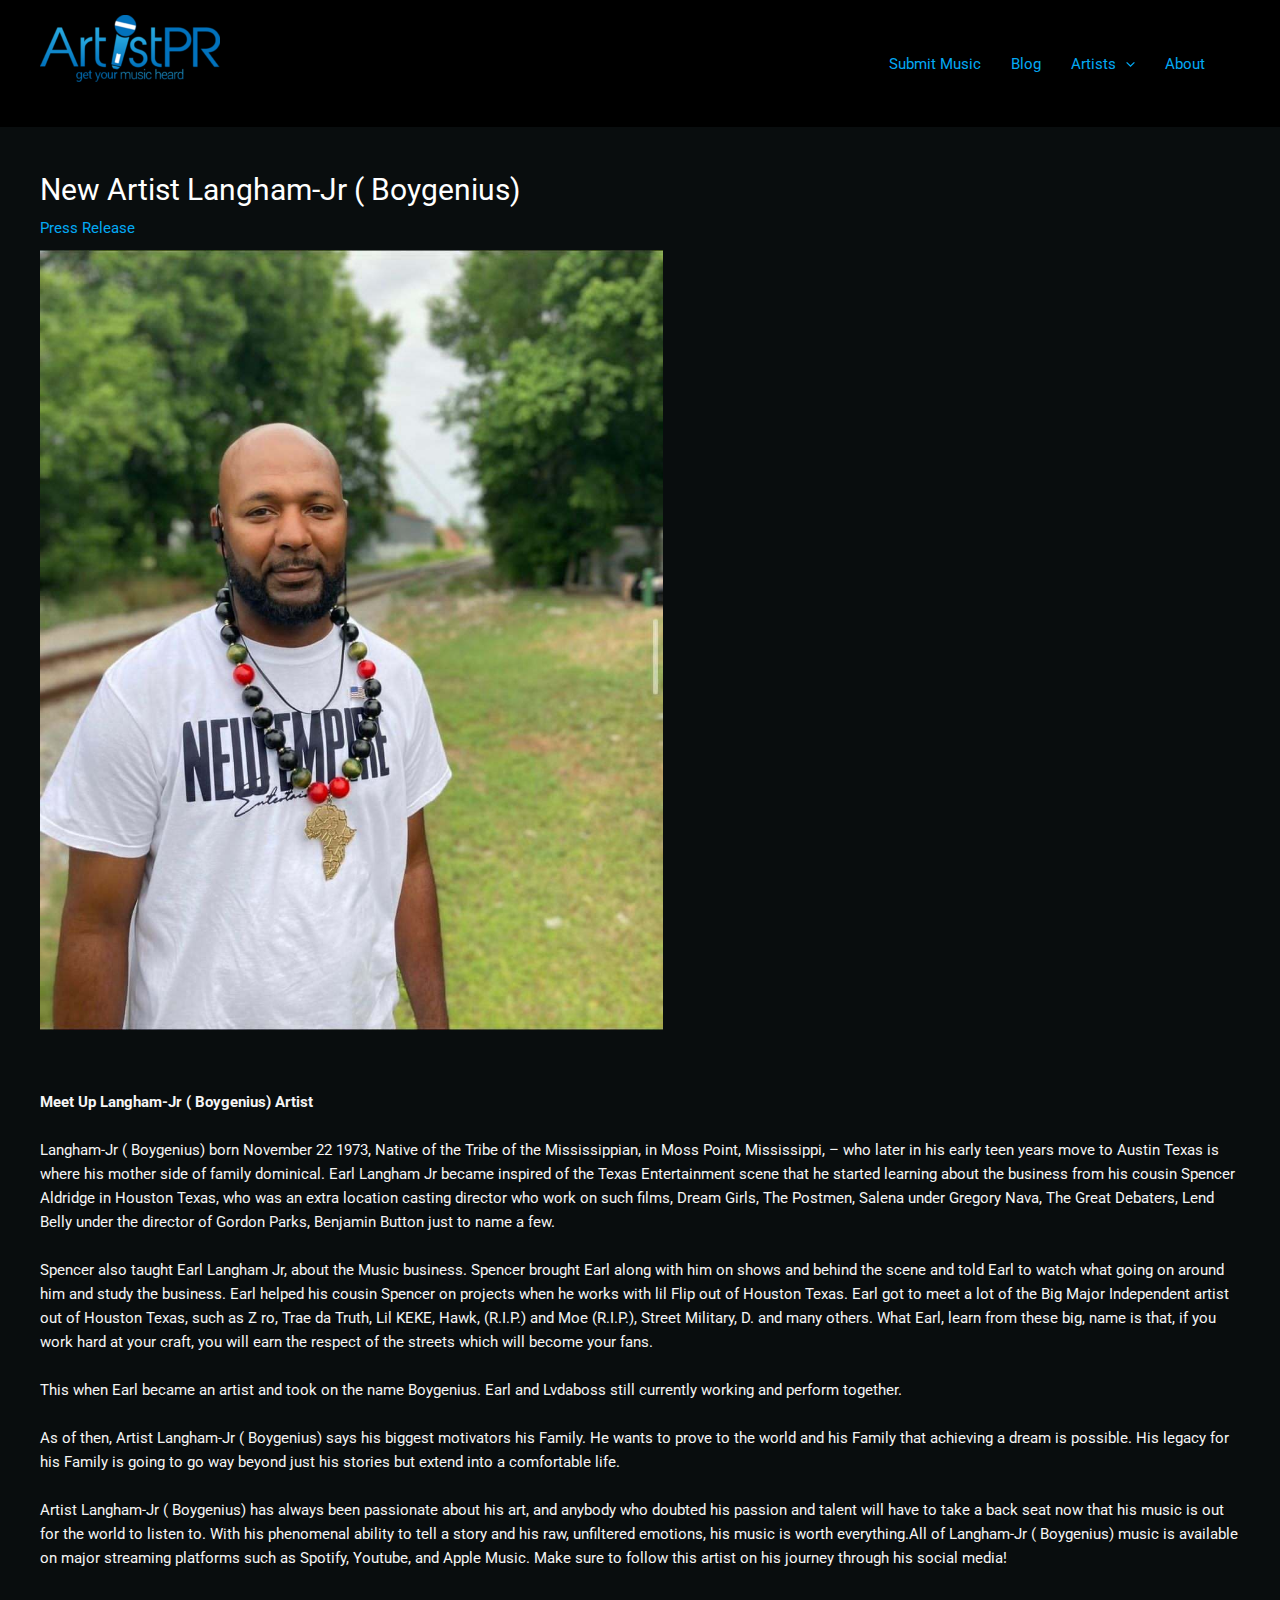
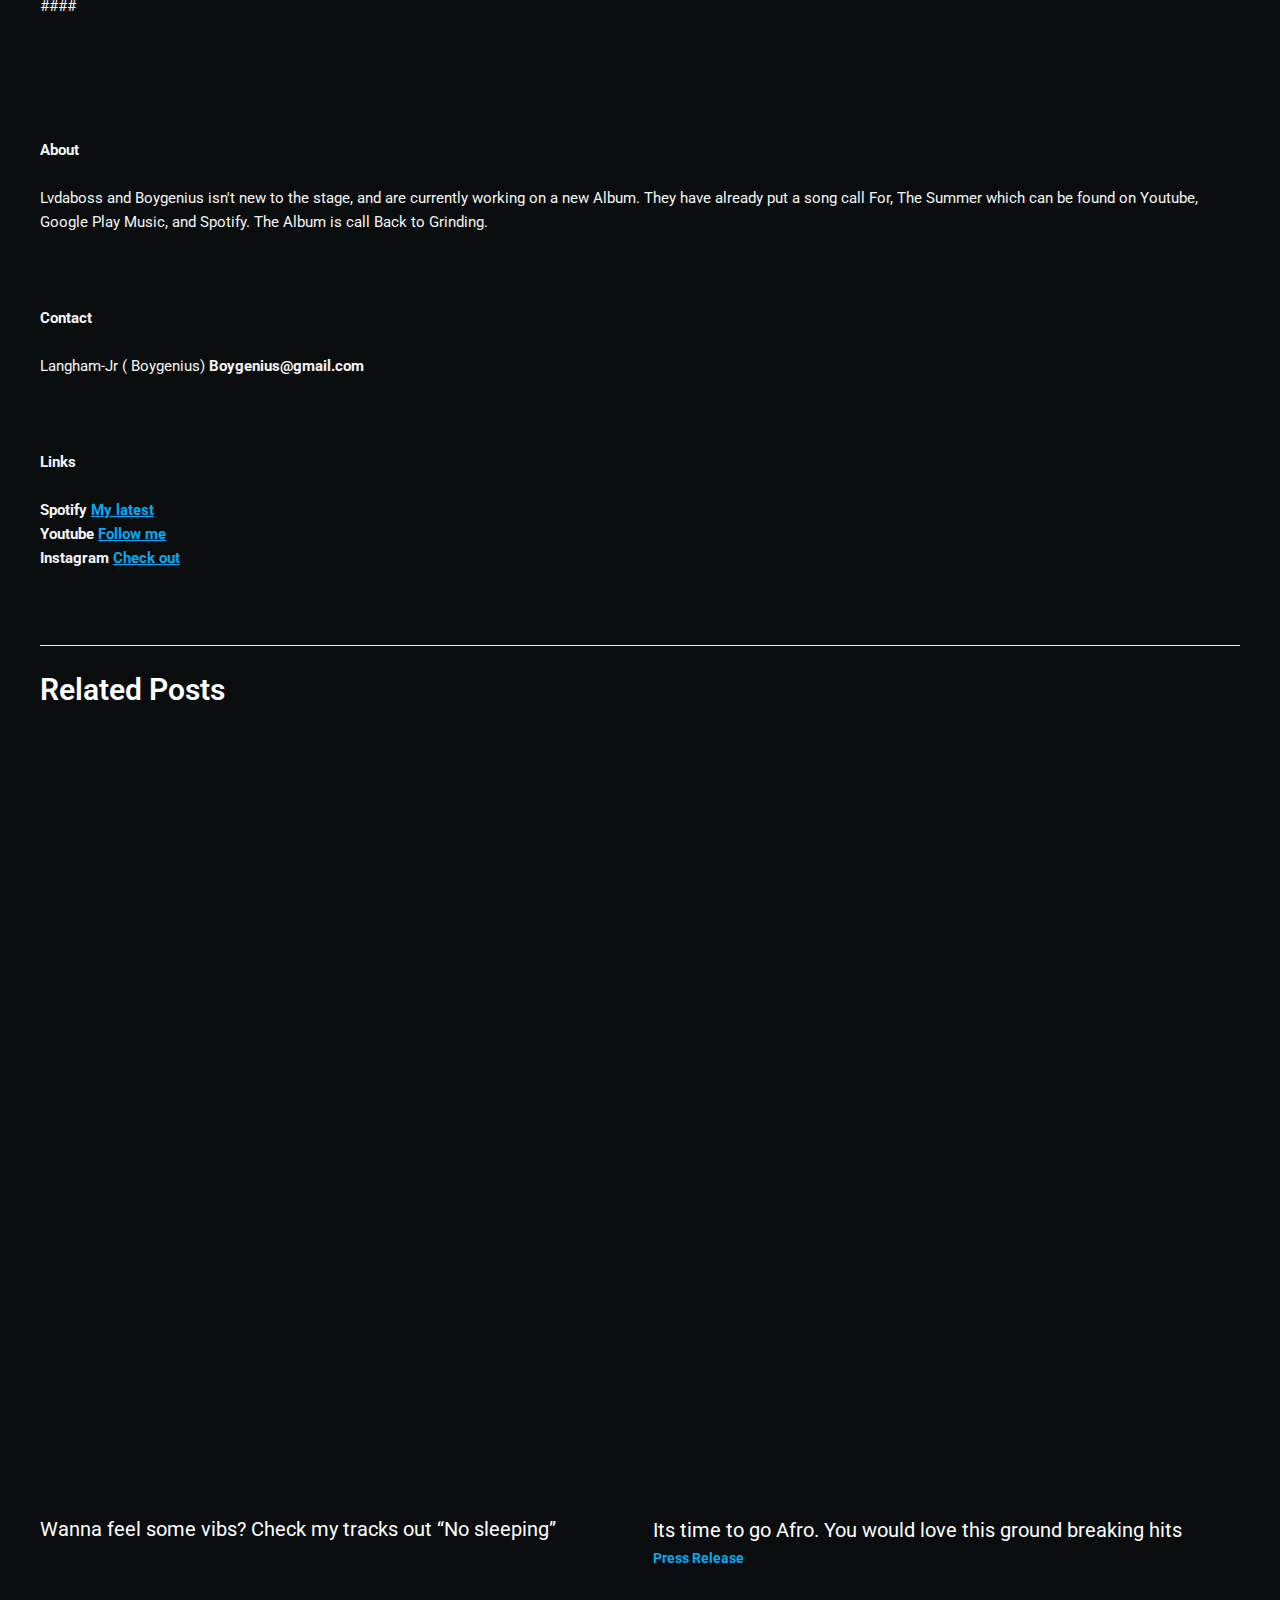
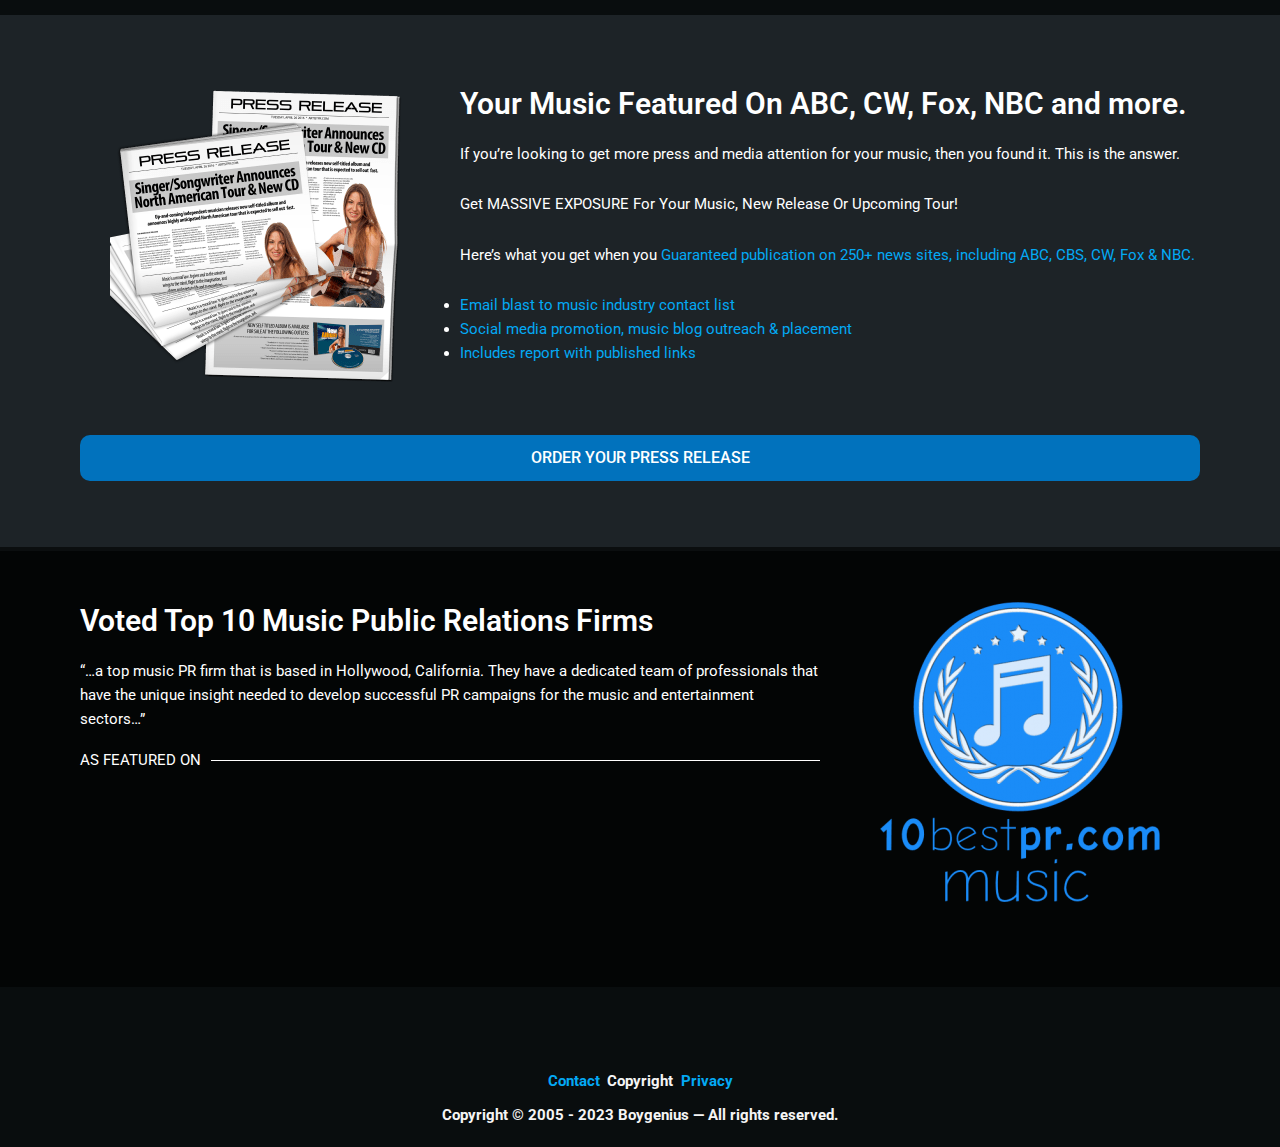
==== commit 057e1e85: "moved Hussain to Main" ====
--- a/index.html
+++ b/index.html
@@ -1,724 +1,521 @@
-<!DOCTYPE html>
-<!--[if lt IE 7 ]><html class="ie ie6" lang="en"> <![endif]-->
-<!--[if IE 7 ]><html class="ie ie7" lang="en"> <![endif]-->
-<!--[if IE 8 ]><html class="ie ie8" lang="en"> <![endif]-->
-<!--[if (gte IE 9)|!(IE)]><!--><html lang="en"> <!--<![endif]-->
-
-<head>
-
-<meta http-equiv="Content-Type" content="text/html; charset=utf-8" />
-
-<meta name="description" content="Name of your web site">
-<meta name="author" content="Marketify">
-
-<meta name="viewport" content="width=device-width, initial-scale=1, maximum-scale=1">
-
-<title>Arlo HTML 5 Template</title>
-
-<!-- STYLES -->
-<link href="https://fonts.googleapis.com/css?family=Montserrat:400,400i,500,500i,600,600i,700,700i,800,800i,900,900i" rel="stylesheet">
-<link href="https://fonts.googleapis.com/css?family=Open+Sans:400,400i,600,600i,700,700i,800,800i" rel="stylesheet">
-<link rel="stylesheet" type="text/css" href="css/plugins.css" />
-<link rel="stylesheet" type="text/css" href="css/style.css" />
-<!--[if lt IE 9]> <script type="text/javascript" src="js/modernizr.custom.js"></script> <![endif]-->
-<!-- /STYLES -->
-
-</head>
-
-<body>
-
-<!-- WRAPPER ALL -->
-<div class="arlo_tm_wrapper_all">
-
-	<div id="arlo_tm_popup_blog">
-		<div class="container">
-			<div class="inner_popup scrollable"></div>
-		</div>
-		<span class="close"><a href="#"></a></span>
-	</div>
-	
-	<!-- PRELOADER -->
-	<div class="arlo_tm_preloader">
-		<div class="spinner_wrap">
-			<div class="spinner"></div>
-		</div>
-	</div>
-	<!-- /PRELOADER -->
-	
-	<!-- MOBILE MENU -->
-	<div class="arlo_tm_mobile_header_wrap">
-		<div class="main_wrap">
-			<div class="logo">
-				<img src="img/logo/mobile_logo.png" alt="" />
-			</div>
-			<div class="arlo_tm_trigger">
-				<div class="hamburger hamburger--collapse-r">
-					<div class="hamburger-box">
-						<div class="hamburger-inner"></div>
-					</div>
-				</div>
-			</div>
-		</div>
-		<div class="arlo_tm_mobile_menu_wrap">
-   			<div class="mob_menu">
-				<ul class="anchor_nav">
-					<li><a href="#home">Home</a></li>
-					<li><a href="#about">About</a></li>
-					<li><a href="#services">Services</a></li>
-					<li><a href="#portfolio">Portfolio</a></li>
-					<li><a href="#news">News</a></li>
-					<li><a href="#contact">Contact</a></li>
-				</ul>
-			</div>
-		</div>
-	</div>
-	<!-- /MOBILE MENU -->
-	
-    <!-- CONTENT -->
-	<div class="arlo_tm_content">
-		
-		<!-- LEFTPART -->
-		<div class="arlo_tm_leftpart_wrap">
-			<div class="leftpart_inner">
-				<div class="logo_wrap">
-					<a href="#"><img src="img/logo/desktop-logo.png" alt="" /></a>
-				</div>
-				<div class="menu_list_wrap">
-					<ul class="anchor_nav">
-						<li><a href="#home">Home</a></li>
-						<li><a href="#about">About</a></li>
-						<li><a href="#services">Services</a></li>
-						<li><a href="#portfolio">Portfolio</a></li>
-						<li><a href="#news">News</a></li>
-						<li><a href="#contact">Contact</a></li>
-					</ul>
-				</div>
-				<div class="leftpart_bottom">
-					<div class="social_wrap">
-						<ul>
-							<li><a href="#"><i class="xcon-facebook"></i></a></li>
-							<li><a href="#"><i class="xcon-twitter"></i></a></li>
-							<li><a href="#"><i class="xcon-linkedin"></i></a></li>
-							<li><a href="#"><i class="xcon-instagram"></i></a></li>
-							<li><a href="#"><i class="xcon-behance"></i></a></li>
-						</ul>
-					</div>
-				</div>
-				<a class="arlo_tm_resize" href="#"><i class="xcon-angle-left"></i></a>
-			</div>
-		</div>
-		<!-- /LEFTPART -->
-		
-		<!-- RIGHTPART -->
-		<div class="arlo_tm_rightpart">
-			<div class="rightpart_inner">
-				<div class="arlo_tm_section" id="home">
-					<div class="arlo_tm_hero_header_wrap">
-						<div class="arlo_tm_ripple_wrap" id="ripple">
-							<div class="overlay"></div>
-							<div class="inner_content">
-								<div class="image_wrap">
-									<img src="img/hero/img.jpg" alt="" />
-								</div>
-								<div class="name_holder">
-									<h3>Alan <span>Michaelis</span></h3>
-								</div>
-								<div class="text_typing">
-									<p>I'm a <span class="arlo_tm_animation_text_word"></span></p>
-								</div>
-							</div>
-							<div class="arlo_tm_arrow_wrap bounce anchor">
-								<a href="#about"><i class="xcon-angle-double-down"></i></a>
-							</div>
-						</div>
-					</div>
-				</div>
-				
-				<!-- ABOUT -->
-				<div class="arlo_tm_section relative" id="about">
-					<div class="arlo_tm_about_wrapper_all">
-						<div class="container">
-							<div class="arlo_tm_title_holder">
-								<h3>About Me</h3>
-								<span>Main informations about me</span>
-							</div>
-							<div class="arlo_tm_about_wrap">
-								<div class="author_wrap">
-									<div class="leftbox">
-										<div class="about_image_wrap parallax" data-relative-input="true">
-											<div class="image layer" data-depth="0.1">
-												<img src="img/about/550x640.jpg" alt="" />
-												<div class="inner" data-img-url="img/about/1.jpg"></div>
-											</div>
-											<div class="border layer" data-depth="0.2">
-												<img src="img/about/550x640.jpg" alt="" />
-												<div class="inner"></div>
-											</div>
-										</div>
-									</div>
-									<div class="rightbox">
-										<div class="arlo_tm_mini_title_holder">
-											<h4>I'm Alan Michaelis and <span class="arlo_tm_animation_text_word"></span></h4>
-										</div>
-										<div class="definition">
-											<p>Hi! My name is <strong>Alan Michaelis</strong>. I am a Web Developer, and I'm very passionate and dedicated to my work. With 20 years experience as a professional Web developer, I have acquired the skills and knowledge necessary to make your project a success. I enjoy every step of the design process, from discussion and collaboration to concept and execution, but I find the most satisfaction in seeing the finished product do everything for you that it was created to do.</p>
-										</div>
-										<div class="about_short_contact_wrap">
-											<ul>
-												<li>
-													<span><label>Birthday:</label> 01.07.1990</span>
-												</li>
-												<li>
-													<span><label>Age:</label> 28</span>
-												</li>
-												<li>
-													<span><label>City:</label> New York, USA</span>
-												</li>
-												<li>
-													<span><label>Interests:</label> Soccer, UFC</span>
-												</li>
-												<li>
-													<span><label>Study:</label> Chicago University</span>
-												</li>
-												<li>
-													<span><label>Degree:</label> Master</span>
-												</li>	
-												<li>
-													<span><label>Website:</label> <a href="#">www.mywebsite.com</a></span>
-												</li>
-												<li>
-													<span><label>Mail:</label> <a href="mailto:example@gmail.com">mymail&#64;gmail.com</a></span>
-												</li>
-												<li>
-													<span><label>Phone:</label> <a href="#">+77 022 177 05 05</a></span>
-												</li>
-												<li>
-													<span><label>Twitter:</label> <a href="#">&#64;myusername</a></span>
-												</li>
-											</ul>
-										</div>
-										<div class="buttons_wrap">
-											<ul>
-												<li>
-													<a href="index.html"><span>Download CV</span></a>
-												</li>
-												<li class="anchor">
-													<a href="#contact"><span>Send Message</span></a>
-												</li>
-											</ul>
-										</div>
-									</div>
-								</div>
-							</div>
-						</div>
-					</div>
-				</div>
-				<!-- /ABOUT -->
-				
-				<!-- SKILLS -->
-				<div class="arlo_tm_section">
-					<div class="arlo_tm_skills_wrap">
-						<div class="container">
-							<div class="inner_wrap">
-								<div class="leftbox">
-									<div class="arlo_tm_mini_title_holder">
-										<h4>Some About my Abilities</h4>
-									</div>
-									<p>Lorem Ipsum is simply dummy text of the printing and typesetting industry. Lorem Ipsum has been the industry's standard dummy text ever since. Lorem Ipsum has been the industry. Lorem Ipsum has been the industry's standard dummy text since. Lorem Ipsum is simply.</p>
-								</div>
-								<div class="rightbox">
-									<div class="progress_bar_wrap_total">
-										<div class="arlo_tm_progress_wrap" data-size="small" data-round="c" data-strip="off">
-											<div class="arlo_tm_progress" data-value="95" data-color="#000">
-												<span><span class="label">Wordpress - <span class="experience">5 years of experience</span></span><span class="number">95%</span></span>
-												<div class="arlo_tm_bar_bg"><div class="arlo_tm_bar_wrap"><div class="arlo_tm_bar"></div></div></div>
-											</div>
-											<div class="arlo_tm_progress" data-value="85" data-color="#000">
-												<span><span class="label">Css - <span class="experience">3 years of experience</span></span><span class="number">85%</span></span>
-												<div class="arlo_tm_bar_bg"><div class="arlo_tm_bar_wrap"><div class="arlo_tm_bar"></div></div></div>
-											</div>
-											<div class="arlo_tm_progress" data-value="75" data-color="#000">
-												<span><span class="label">HTML - <span class="experience">4 years of experience</span></span><span class="number">75%</span></span>
-												<div class="arlo_tm_bar_bg"><div class="arlo_tm_bar_wrap"><div class="arlo_tm_bar"></div></div></div>
-											</div>
-											<div class="arlo_tm_progress" data-value="90" data-color="#000">
-												<span><span class="label">After Effect - <span class="experience">6 years of experience</span></span><span class="number">90%</span></span>
-												<div class="arlo_tm_bar_bg"><div class="arlo_tm_bar_wrap"><div class="arlo_tm_bar"></div></div></div>
-											</div>
-										</div>
-									</div>
-								</div>
-							</div>
-						</div>
-					</div>
-				</div>
-				<!-- /SKILLS -->
-				
-				<!-- SERVICES -->
-				<div class="arlo_tm_section" id="services">
-					<div class="arlo_tm_services_wrap">
-						<div class="container">
-							<div class="arlo_tm_title_holder">
-								<h3>Amazing Services</h3>
-								<span>Meet our amazing services</span>
-							</div>
-							<div class="list_wrap">
-								<ul>
-									<li>
-										<div class="inner">
-											<div class="icon">
-												<img class="svg" src="img/svg/camera-diaphragm.svg" alt="" />
-											</div>
-											<div class="title_service">
-												<h3>Photography</h3>
-											</div>
-											<div class="text">
-												<p>Web design is a similar process of creation, with the intention of presenting the content on electronic pages ...</p>
-											</div>
-										</div>
-									</li>
-									<li>
-										<div class="inner">
-											<div class="icon">
-												<img class="svg" src="img/svg/new-tab.svg" alt="" />
-											</div>
-											<div class="title_service">
-												<h3>Web Design</h3>
-											</div>
-											<div class="text">
-												<p>Web design is a similar process of creation, with the intention of presenting the content on electronic pages ...</p>
-											</div>
-										</div>
-									</li>
-									<li>
-										<div class="inner">
-											<div class="icon">
-												<img class="svg" src="img/svg/layers.svg" alt="" />
-											</div>
-											<div class="title_service">
-												<h3>Branding</h3>
-											</div>
-											<div class="text">
-												<p>Web design is a similar process of creation, with the intention of presenting the content on electronic pages ...</p>
-											</div>
-										</div>
-									</li>
-									<li>
-										<div class="inner">
-											<div class="icon">
-												<img class="svg" src="img/svg/share.svg" alt="" />
-											</div>
-											<div class="title_service">
-												<h3>Social Media</h3>
-											</div>
-											<div class="text">
-												<p>Web design is a similar process of creation, with the intention of presenting the content on electronic pages ...</p>
-											</div>
-										</div>
-									</li>
-									<li>
-										<div class="inner">
-											<div class="icon">
-												<img class="svg" src="img/svg/adobe-illustrator.svg" alt="" />
-											</div>
-											<div class="title_service">
-												<h3>Illustrator</h3>
-											</div>
-											<div class="text">
-												<p>Web design is a similar process of creation, with the intention of presenting the content on electronic pages ...</p>
-											</div>
-										</div>
-									</li>
-									<li>
-										<div class="inner">
-											<div class="icon">
-												<img class="svg" src="img/svg/seo-performance-marketing-graphic.svg" alt="" />
-											</div>
-											<div class="title_service">
-												<h3>Marketing</h3>
-											</div>
-											<div class="text">
-												<p>Web design is a similar process of creation, with the intention of presenting the content on electronic pages ...</p>
-											</div>
-										</div>
-									</li>
-								</ul>
-							</div>
-						</div>
-					</div>
-				</div>
-				<!-- /SERVICES -->
-				
-				<!-- PORTFOLIO -->
-				<div class="arlo_tm_section relative" id="portfolio">
-					<div class="arlo_tm_portfolio_wrapper_all">
-
-						<!-- PORTFOLIO FILTER -->
-						<div class="arlo_tm_second_portfolio">
-						<div class="container">
-							<div class="arlo_tm_portfolio_wrap">
-								<div class="arlo_tm_title_holder portfolio">
-									<h3>Creative Works</h3>
-									<span>Check out our latest creative works</span>
-								</div>
-								<div class="arlo_tm_portfolio_titles"></div>
-								<ul class="arlo_tm_portfolio_filter">
-									<li><a href="#" class="current" data-filter="*">All</a></li>
-									<li><a href="#" data-filter=".design">Design</a></li>
-									<li><a href="#" data-filter=".photography">Photography</a></li>
-									<li><a href="#" data-filter=".development">Development</a></li>
-								</ul>
-								<ul class="arlo_tm_portfolio_list gallery_zoom">
-									<li class="design">
-										<div class="entry arlo_tm_portfolio_animation_wrap" data-title="Aoc Productions" data-category="Design">
-											<a href="portfolio-single.html">
-												<img src="img/portfolio/600x600.jpg" alt="" />
-												<div class="arlo_tm_portfolio_image_main" data-img-url="img/portfolio/1.jpg"></div>
-											</a>
-										</div>
-									</li>
-									<li class="photography">
-										<div class="entry arlo_tm_portfolio_animation_wrap" data-title="Ind Hed" data-category="Photography">
-											<a href="portfolio-single-2.html">
-												<img src="img/portfolio/600x600.jpg" alt="" />
-												<div class="arlo_tm_portfolio_image_main" data-img-url="img/portfolio/2.jpg"></div>
-											</a>
-										</div>
-									</li>
-									<li class="development">
-										<div class="entry arlo_tm_portfolio_animation_wrap" data-title="Paper Mockup" data-category="Development">
-											<a href="portfolio-single-3.html">
-												<img src="img/portfolio/600x600.jpg" alt="" />
-												<div class="arlo_tm_portfolio_image_main" data-img-url="img/portfolio/3.jpg"></div>
-											</a>
-										</div>
-									</li>
-									<li class="photography">
-										<div class="entry arlo_tm_portfolio_animation_wrap" data-title="The Nordic" data-category="Photography">
-											<a href="portfolio-single-4.html">
-												<img src="img/portfolio/600x600.jpg" alt="" />
-												<div class="arlo_tm_portfolio_image_main" data-img-url="img/portfolio/4.jpg"></div>
-											</a>
-										</div>
-									</li>
-									<li class="design">
-										<div class="entry arlo_tm_portfolio_animation_wrap" data-title="Creatives Castle" data-category="Design">
-											<a href="portfolio-single-5.html">
-												<img src="img/portfolio/600x600.jpg" alt="" />
-												<div class="arlo_tm_portfolio_image_main" data-img-url="img/portfolio/5.jpg"></div>
-											</a>
-										</div>
-									</li>
-									<li class="photography">
-										<div class="entry arlo_tm_portfolio_animation_wrap" data-title="White Bag" data-category="Photography">
-											<a href="portfolio-single-6.html">
-												<img src="img/portfolio/600x600.jpg" alt="" />
-												<div class="arlo_tm_portfolio_image_main" data-img-url="img/portfolio/6.jpg"></div>
-											</a>
-										</div>
-									</li>
-								</ul>
-							</div>
-						</div>
-					</div>
-					<!-- /PORTFOLIO FILTER -->
-
-					</div>
-				</div>
-				<!-- /PORTFOLIO -->
-				
-				<!-- TESTIMONIALS -->
-				<div class="arlo_tm_section" id="testimonials">
-					<div class="arlo_tm_testimonials_wrapper_all">
-						<div class="arlo_tm_universal_box_wrap">
-							<div class="bg_wrap">
-								<div class="overlay_image testimonial jarallax" data-speed="0"></div>
-								<div class="overlay_color testimonial"></div>
-							</div>
-							<div class="content testimonial">
-								<div class="arlo_tm_testimonial_wrap">
-									<div class="container">
-										<div class="carousel_wrap">
-											<ul class="owl-carousel">
-												<li class="item">
-													<div class="inner">
-														<div class="quotebox_wrap">
-															<i class="xcon-quote-left"></i>
-														</div>
-														<div class="definitions_wrap">
-															<p>“Arlo team are easy to work with and helped me make amazing websites in a short amount of time. Thanks guys for works.”</p>
-														</div>
-														<div class="name_holder">
-															<p>Antonio Baraley, CEO Founder</p>
-														</div>
-													</div>
-												</li>
-												<li class="item">
-													<div class="inner">
-														<div class="quotebox_wrap">
-															<i class="xcon-quote-left"></i>
-														</div>
-														<div class="definitions_wrap">
-															<p>“We were looking for a logo with a touch of modernism. Arlo grasped our needs and produced a stunning design.”</p>
-														</div>
-														<div class="name_holder">
-															<p>Calena Gomez, AOC Designer</p>
-														</div>
-													</div>
-												</li>
-												<li class="item">
-													<div class="inner">
-														<div class="quotebox_wrap">
-															<i class="xcon-quote-left"></i>
-														</div>
-														<div class="definitions_wrap">
-															<p>“Awesome to work with Arlo. Good organized, easy to communicate with, responsive with next iterations.”</p>
-														</div>
-														<div class="name_holder">
-															<p>Torren Winston, Photographer.</p>
-														</div>
-													</div>
-												</li>
-											</ul>
-										</div>
-									</div>
-								</div>
-							</div>
-						</div>
-					</div>
-				</div>
-				<!-- /TESTIMONIALS -->
-				
-				<!-- COUNTERBOX -->
-				<div class="arlo_tm_section">
-					<div class="container">
-						<div class="arlo_tm_counter_wrap" data-col="4" data-delay="300">
-							<ul class="arlo_tm_counter_list arlo_tm_miniboxes">
-								<li>
-									<div class="inner arlo_tm_minibox">
-										<h3><span><span class="arlo_tm_counter" data-from="0" data-to="2222" data-speed="3000">0</span></span></h3>
-										<span>Projects Completed</span>
-									</div>
-								</li>
-								<li>
-									<div class="inner arlo_tm_minibox">
-										<h3><span><span class="arlo_tm_counter" data-from="0" data-to="333" data-speed="3000">0</span>K</span></h3>
-										<span>Lines of Code</span>
-									</div>
-								</li>
-								<li>
-									<div class="inner arlo_tm_minibox">
-										<h3><span><span class="arlo_tm_counter" data-from="0" data-to="8888" data-speed="3000">0</span></span></h3>
-										<span>Happy Clients</span>
-									</div>
-								</li>
-								<li>
-									<div class="inner arlo_tm_minibox">
-										<h3><span><span class="arlo_tm_counter" data-from="0" data-to="777" data-speed="3000">0</span>+</span></h3>
-										<span>My Awwwards</span>
-									</div>
-								</li>
-							</ul>
-						</div>
-					</div>
-				</div>
-				<!-- /COUNTERBOX -->
-				
-				<!-- NEWS -->
-				<div class="arlo_tm_section" id="news">
-					<div class="arlo_tm_news_wrap">
-						<div class="container">
-							<div class="arlo_tm_title_holder news">
-								<h3>Latest News</h3>
-								<span>Check out our latest News</span>
-							</div>
-							<div class="arlo_tm_list_wrap blog_list">
-								<ul class="total">
-									<li class="wow fadeInUp" data-wow-duration="1.2s">
-										<div class="inner_list">
-											<div class="image_wrap">
-												<img class="small" src="img/blog/500x350.jpg" alt="" />
-												<img class="big" src="img/blog/1170x450.jpg" alt="" />
-												<div class="news_image" data-url="img/blog/1.jpg"></div>
-												<a class="link_news" href="index.html"></a>
-											</div>
-											<div class="definitions_wrap">
-												<div class="date_wrap">
-													<p>January 22, 2018 <a href="index.html">Logos</a></p>
-												</div>
-												<div class="title_holder">
-													<h3><a href="index.html">How to Create Great Logo for Your Business</a></h3>
-												</div>
-												<div class="definition">
-													<p>If you are reading this, you probably plan to start a small business or a side hustle very soon. And you probably have ...</p>
-												</div>
-												<div class="full_def">
-													<p>If you are reading this, you probably plan to start a small business or a side hustle very soon. And you probably have a couple of questions running through your mind like: Do I really need that logo? Or Yep, I really need one. But how can I get it on a budget? This post was created to help you bring system out of confusion so you can get the best out of your business and enter the market full force. First of all, yes, you do need a logo, and it does not really matter how big or small your business is. Even if you  making a craft soap and sell it to your relatives and friends, you still need a logo. If you plan to monetize an idea, you need a logo for it. Otherwise your work, your efforts, your image and your future brand belong to everyone, like grapes at a grocery store. But most importantly, the final design you come up with should be effective enough to promote your business and get you that place in the sun. Here are a few tips that will make the whole process easier and more fun. The first step to a killer logo is an idea. So start feeding your brain with new impressions and experiences. Use anything that works for you. Try hiking and gain inspiration from nature. Or visit an art gallery. Meditation, photography, action sports In a nutshell, any kind of activity that fills you up with energy and joy may help you get that revolutionary idea. It is always useful to browse the websites (or social media profiles) of your potential rivals to not only judge their logos but to practice analysis. Do you find your competitor logo effective or attractive? Try to think of the ways it helps the rival company to be profitable. Is there something you would change? Why? All of these questions can really help you to improve your own perception of your brand as well as the future marketing strategy. Find out what the strengths and weaknesses of your rivals are and benefit from that knowledge. When it comes to logo design, there are and always will be several safe choices like bold and elegant black and white logos or serif font wordmarks. But if you are striving to get that killer logo, do not be afraid to cross the line and try something rebellious. Go out there and get to know the latest design trends. For example, you may experiment with the bold colors like Ultra Violet, which is the Pantone color of the year, by the way. Or play with the typography and color gradients.</p>
-												</div>
-												<div class="arlo_tm_popup_share_wrap">
-													<ul>
-														<li><a href="#">Facebook</a></li>
-														<li><a href="#">Twitter</a></li>
-														<li><a href="#">Linkedin</a></li>
-														<li><a href="#">Behance</a></li>
-													</ul>
-												</div>
-												<div class="read_more">
-													<a href="#"><span>Read More</span></a>
-												</div>
-											</div>
-										</div>
-									</li>
-									<li class="wow fadeInUp" data-wow-duration="1.2s" data-wow-delay="0.2s">
-										<div class="inner_list">
-											<div class="image_wrap">
-												<img class="small" src="img/blog/500x350.jpg" alt="" />
-												<img class="big" src="img/blog/1170x450.jpg" alt="" />
-												<div class="news_image" data-url="img/blog/2.jpg"></div>
-												<a class="link_news" href="index.html"></a>
-											</div>
-											<div class="definitions_wrap">
-												<div class="date_wrap">
-													<p>February 07, 2018 <a href="index.html">Illustrator</a></p>
-												</div>
-												<div class="title_holder">
-													<h3><a href="index.html">How to Autumn Clean Your Design Career?</a></h3>
-												</div>
-												<div class="definition">
-													<p>Spring cleaning is not just about washing windows and clearing away cobwebs. Your design career also needs a thorough ...</p>
-												</div>
-												<div class="full_def">
-													<p>Whether you are a freelancer or an in-house designer, or at a studio or agency, you will probably have to rebrand at the and Whether you are a freelancer or an in-house designer, or at a studio or agency, you will probably have to rebrand at the and Whether yo are a freelancer or an in-house designer, or at a studio or agency, you'll probably have to rebrand at the andWhether you are a freelancer or an in-house designer, or at a studio or agency, you will probably have to rebrand at the andWhether yo are a freelancer or an in-house designer, or at a studio or agency, you will probably have to rebrand at the and.Whether you are a freelancer or an in-house designer, or at a studio or agency, you will probably have to rebrand at the and Whether you are a freelancer or an in-house designer, or at a studio or agency, you will probably have to rebrand at the andWhether youa are a freelancer or an in-house designer, or at a studio or agency.</p>
-												</div>
-												<div class="arlo_tm_popup_share_wrap">
-													<ul>
-														<li><a href="#">Facebook</a></li>
-														<li><a href="#">Twitter</a></li>
-														<li><a href="#">Linkedin</a></li>
-														<li><a href="#">Behance</a></li>
-													</ul>
-												</div>
-												<div class="read_more">
-													<a href="#"><span>Read More</span></a>
-												</div>
-											</div>
-										</div>
-									</li>
-									<li class="wow fadeInUp" data-wow-duration="1.2s" data-wow-delay="0.4s">
-										<div class="inner_list">
-											<div class="image_wrap">
-												<img class="small" src="img/blog/500x350.jpg" alt="" />
-												<img class="big" src="img/blog/1170x450.jpg" alt="" />
-												<div class="news_image" data-url="img/blog/3.jpg"></div>
-												<a class="link_news" href="index.html"></a>
-											</div>
-											<div class="definitions_wrap">
-												<div class="date_wrap">
-													<p>April 12, 2018 <a href="index.html">Branding</a></p>
-												</div>
-												<div class="title_holder">
-													<h3><a href="index.html">Innovative Ways to Increase Brand</a></h3>
-												</div>
-												<div class="definition">
-													<p>Having a solid, trusted brand is important for your company to thrive. If your target audience does not know or trust ...</p>
-												</div>
-												<div class="full_def">
-													<p>Having a solid, trusted brand is important for your company to thrive. If your target audience does not know or trust your brand, how will you ever increase your customer base and sales? Here are six innovative strategies you can use to increase brand awareness and help your business thrive. Inviting influencers into your niche is a great way to increase brand awareness and hopefully drive sales. When influencers have an established audience that knows and trusts them, once they mention your product(s) and discuss your brand in their content, those mentions will expand your reach and increase peoples awareness of your product. Ikonick is a perfect example of a company that works directly with influencers: It sells canvas art for your home and office. The way Ikonick uses influencers involves providing them with art and having those influencers pose with the art, then share the photos on social media. "Our relationships are an important part of our business,"  co-founder Mark Mastrandrea told me. "Our relationships make up our community, and the community is how our brand grows." Ikonick uses all types of influencers, from Instagram photographers to celebrities. The companys social strategy has enabled it to scale and grow exponentially because its influencers become part of its sales team -- even ambassadors. The relationship is mutually rewarding, Mastrandrea said. Companies can also offer to sponsor influencers at an event (if they do that sort of thing) and even use them as spokespersons for their brand and product(s). A lot of CrossFit-related companies do this, including Rogue Fitness, which sponsors certain athletes with clothing. The athlete then becomes a walking billboard for the company. Have you ever received an order that came in branded packaging? Rather than see it as just another shipment, perhaps you felt that that that special branding made the package seem like a gift. The team knows that the product experience doesn't commence at first use, but rather at the unboxing stage. How companies present their brand, and the story they tell through their design and graphics, can create an emotional connection with the customer that may last even longer than the product itself.</p>
-												</div>
-												<div class="arlo_tm_popup_share_wrap">
-													<ul>
-														<li><a href="#">Facebook</a></li>
-														<li><a href="#">Twitter</a></li>
-														<li><a href="#">Linkedin</a></li>
-														<li><a href="#">Behance</a></li>
-													</ul>
-												</div>
-												<div class="read_more">
-													<a href="#"><span>Read More</span></a>
-												</div>
-											</div>
-										</div>
-									</li>
-								</ul>
-							</div>
-						</div>
-					</div>
-				</div>
-				<!-- /NEWS -->
-
-				<!-- CONTACT & FOOTER -->
-				<div class="arlo_tm_section" id="contact">
-					<div class="container">
-						<div class="arlo_tm_title_holder contact">
-							<h3>Contact Me</h3>
-							<span>Get in touch with me</span>
-						</div>
-					</div>
-					<div class="arlo_tm_footer_contact_wrapper_all">
-						<div class="arlo_tm_contact_wrap_all">
-							<div class="container">
-								<div class="leftbox">
-									<div class="arlo_tm_mini_title_holder contact">
-										<h4>Get in Touch</h4>
-									</div>
-									<div class="short_info_wrap">
-										<ul>
-											<li><p><label>Address:</label><span>123 Qwerty Avenue NYC, USA</span></p></li>
-											<li><p><label>Email:</label><span><a href="mailto:example@gmail.com">example@gmail.com</a></span></p></li>
-											<li><p><label>Phone:</label><span>+77 022 177 05 05</span></p></li>
-											<li><p><label>Website:</label><span><a href="mailto:example@gmail.com">www.yourdomain.com</a></span></p></li>
-										</ul>
-									</div>
-								</div>
-								<div class="rightbox">
-									<div class="arlo_tm_contact_wrap">
-										<div class="main_input_wrap">
-											<form action="/" method="post" class="contact_form" id="contact_form">
-												<div class="returnmessage" data-success="Your message has been received, We will contact you soon."></div>
-												<div class="empty_notice"><span>Please Fill Required Fields</span></div>
-												<div class="wrap">
-													<input id="name" type="text" placeholder="Your Name">
-												</div>
-												<div class="wrap">
-													<input id="email" type="text" placeholder="Your Email">
-												</div>
-												<div class="wrap">
-													<textarea id="message" placeholder="Your Message"></textarea>
-												</div>
-												<div class="arlo_tm_button">
-													<a id="send_message" href="#"><span>Send Message</span></a>
-												</div>
-											</form>
-										</div>
-									</div>
-								</div>
-							</div>
-						</div>
-						<div class="arlo_tm_footer_wrap">
-							<div class="container">
-								<p>&copy; Copyright 2019. All Rights are Reserved.</p>
-							</div>
-						</div>
-					</div>
-				</div>
-				<!-- /CONTACT & FOOTER -->
-				
-			</div>
-		</div>
-		<!-- /RIGHTPART -->
-		
-		<a class="arlo_tm_totop" href="#"></a> 
-		
-	</div>
-</div>
-<!-- / WRAPPER ALL -->
-	
-<!-- SCRIPTS -->
-<script src="js/jquery.js"></script>
-<!--[if lt IE 10]> <script type="text/javascript" src="js/ie8.js"></script> <![endif]-->	
-<script src="js/plugins.js"></script>
-<script src="js/init.js"></script>
-<!-- /SCRIPTS -->
-
-</body>
+<!DOCTYPE html>
+<html lang="en-US">
+<head>
+<meta charset="UTF-8">
+<meta name="viewport" content="width=device-width, initial-scale=1">
+<link rel="profile" href="https://gmpg.org/xfn/11">
+
+<script type="b93790eb2d63020ed56a26ec-text/javascript">(function(w,d,s,l,i){w[l]=w[l]||[];w[l].push({'gtm.start':
+new Date().getTime(),event:'gtm.js'});var f=d.getElementsByTagName(s)[0],
+j=d.createElement(s),dl=l!='dataLayer'?'&l='+l:'';j.async=true;j.src=
+'https://www.googletagmanager.com/gtm.js?id='+i+dl;f.parentNode.insertBefore(j,f);
+})(window,document,'script','dataLayer','GTM-M69FP8L');</script>
+
+<title>Artist Langham &#8211; </title>
+<meta name="robots" content="max-image-preview:large">
+<link rel="alternate" type="application/rss+xml" title="Welcome again &raquo; Feed" href="">
+<link rel="alternate" type="application/rss+xml" title="ArtistPR.com &raquo; Comments Feed" href="https://www.artistpr.com/comments/feed/">
+<script type="b93790eb2d63020ed56a26ec-text/javascript">
+window._wpemojiSettings = {"baseUrl":"https:\/\/s.w.org\/images\/core\/emoji\/14.0.0\/72x72\/","ext":".png","svgUrl":"https:\/\/s.w.org\/images\/core\/emoji\/14.0.0\/svg\/","svgExt":".svg","source":{"concatemoji":"https:\/\/www.artistpr.com\/wp-includes\/js\/wp-emoji-release.min.js?ver=6.2.2"}};
+/*! This file is auto-generated */
+!function(e,a,t){var n,r,o,i=a.createElement("canvas"),p=i.getContext&&i.getContext("2d");function s(e,t){p.clearRect(0,0,i.width,i.height),p.fillText(e,0,0);e=i.toDataURL();return p.clearRect(0,0,i.width,i.height),p.fillText(t,0,0),e===i.toDataURL()}function c(e){var t=a.createElement("script");t.src=e,t.defer=t.type="text/javascript",a.getElementsByTagName("head")[0].appendChild(t)}for(o=Array("flag","emoji"),t.supports={everything:!0,everythingExceptFlag:!0},r=0;r<o.length;r++)t.supports[o[r]]=function(e){if(p&&p.fillText)switch(p.textBaseline="top",p.font="600 32px Arial",e){case"flag":return s("\ud83c\udff3\ufe0f\u200d\u26a7\ufe0f","\ud83c\udff3\ufe0f\u200b\u26a7\ufe0f")?!1:!s("\ud83c\uddfa\ud83c\uddf3","\ud83c\uddfa\u200b\ud83c\uddf3")&&!s("\ud83c\udff4\udb40\udc67\udb40\udc62\udb40\udc65\udb40\udc6e\udb40\udc67\udb40\udc7f","\ud83c\udff4\u200b\udb40\udc67\u200b\udb40\udc62\u200b\udb40\udc65\u200b\udb40\udc6e\u200b\udb40\udc67\u200b\udb40\udc7f");case"emoji":return!s("\ud83e\udef1\ud83c\udffb\u200d\ud83e\udef2\ud83c\udfff","\ud83e\udef1\ud83c\udffb\u200b\ud83e\udef2\ud83c\udfff")}return!1}(o[r]),t.supports.everything=t.supports.everything&&t.supports[o[r]],"flag"!==o[r]&&(t.supports.everythingExceptFlag=t.supports.everythingExceptFlag&&t.supports[o[r]]);t.supports.everythingExceptFlag=t.supports.everythingExceptFlag&&!t.supports.flag,t.DOMReady=!1,t.readyCallback=function(){t.DOMReady=!0},t.supports.everything||(n=function(){t.readyCallback()},a.addEventListener?(a.addEventListener("DOMContentLoaded",n,!1),e.addEventListener("load",n,!1)):(e.attachEvent("onload",n),a.attachEvent("onreadystatechange",function(){"complete"===a.readyState&&t.readyCallback()})),(e=t.source||{}).concatemoji?c(e.concatemoji):e.wpemoji&&e.twemoji&&(c(e.twemoji),c(e.wpemoji)))}(window,document,window._wpemojiSettings);
+</script>
+<style>
+img.wp-smiley,
+img.emoji {
+	display: inline !important;
+	border: none !important;
+	box-shadow: none !important;
+	height: 1em !important;
+	width: 1em !important;
+	margin: 0 0.07em !important;
+	vertical-align: -0.1em !important;
+	background: none !important;
+	padding: 0 !important;
+}
+</style>
+<link rel="stylesheet" id="wp-block-library-css" href="css/style.min.css" media="all">
+<link rel="stylesheet" id="astra-theme-css-css" href="css/main.min.css" media="all">
+<style id="astra-theme-css-inline-css">
+.ast-no-sidebar .entry-content .alignfull {margin-left: calc( -50vw + 50%);margin-right: calc( -50vw + 50%);max-width: 100vw;width: 100vw;}.ast-no-sidebar .entry-content .alignwide {margin-left: calc(-41vw + 50%);margin-right: calc(-41vw + 50%);max-width: unset;width: unset;}.ast-no-sidebar .entry-content .alignfull .alignfull,.ast-no-sidebar .entry-content .alignfull .alignwide,.ast-no-sidebar .entry-content .alignwide .alignfull,.ast-no-sidebar .entry-content .alignwide .alignwide,.ast-no-sidebar .entry-content .wp-block-column .alignfull,.ast-no-sidebar .entry-content .wp-block-column .alignwide{width: 100%;margin-left: auto;margin-right: auto;}.wp-block-gallery,.blocks-gallery-grid {margin: 0;}.wp-block-separator {max-width: 100px;}.wp-block-separator.is-style-wide,.wp-block-separator.is-style-dots {max-width: none;}.entry-content .has-2-columns .wp-block-column:first-child {padding-right: 10px;}.entry-content .has-2-columns .wp-block-column:last-child {padding-left: 10px;}@media (max-width: 782px) {.entry-content .wp-block-columns .wp-block-column {flex-basis: 100%;}.entry-content .has-2-columns .wp-block-column:first-child {padding-right: 0;}.entry-content .has-2-columns .wp-block-column:last-child {padding-left: 0;}}body .entry-content .wp-block-latest-posts {margin-left: 0;}body .entry-content .wp-block-latest-posts li {list-style: none;}.ast-no-sidebar .ast-container .entry-content .wp-block-latest-posts {margin-left: 0;}.ast-header-break-point .entry-content .alignwide {margin-left: auto;margin-right: auto;}.entry-content .blocks-gallery-item img {margin-bottom: auto;}.wp-block-pullquote {border-top: 4px solid #555d66;border-bottom: 4px solid #555d66;color: #40464d;}:root{--ast-container-default-xlg-padding:6.67em;--ast-container-default-lg-padding:5.67em;--ast-container-default-slg-padding:4.34em;--ast-container-default-md-padding:3.34em;--ast-container-default-sm-padding:6.67em;--ast-container-default-xs-padding:2.4em;--ast-container-default-xxs-padding:1.4em;--ast-code-block-background:#EEEEEE;--ast-comment-inputs-background:#FAFAFA;}html{font-size:93.75%;}a,.page-title{color:#03a9f4;}a:hover,a:focus{color:#61c8ed;}body,button,input,select,textarea,.ast-button,.ast-custom-button{font-family:-apple-system,BlinkMacSystemFont,Segoe UI,Roboto,Oxygen-Sans,Ubuntu,Cantarell,Helvetica Neue,sans-serif;font-weight:inherit;font-size:15px;font-size:1rem;line-height:1.6em;}blockquote{color:var(--ast-global-color-4);}h1,.entry-content h1,h2,.entry-content h2,h3,.entry-content h3,h4,.entry-content h4,h5,.entry-content h5,h6,.entry-content h6,.site-title,.site-title a{font-weight:600;}.site-title{font-size:35px;font-size:2.3333333333333rem;display:none;}header .custom-logo-link img{max-width:180px;}.astra-logo-svg{width:180px;}.site-header .site-description{font-size:15px;font-size:1rem;display:none;}.entry-title{font-size:30px;font-size:2rem;}h1,.entry-content h1{font-size:40px;font-size:2.6666666666667rem;font-weight:600;line-height:1.4em;}h2,.entry-content h2{font-size:30px;font-size:2rem;font-weight:600;line-height:1.25em;}h3,.entry-content h3{font-size:25px;font-size:1.6666666666667rem;font-weight:600;line-height:1.2em;}h4,.entry-content h4{font-size:20px;font-size:1.3333333333333rem;line-height:1.2em;font-weight:600;}h5,.entry-content h5{font-size:18px;font-size:1.2rem;line-height:1.2em;font-weight:600;}h6,.entry-content h6{font-size:15px;font-size:1rem;line-height:1.25em;font-weight:600;}::selection{background-color:var(--ast-global-color-0);color:#ffffff;}body,h1,.entry-title a,.entry-content h1,h2,.entry-content h2,h3,.entry-content h3,h4,.entry-content h4,h5,.entry-content h5,h6,.entry-content h6{color:var(--ast-global-color-4);}.tagcloud a:hover,.tagcloud a:focus,.tagcloud a.current-item{color:#ffffff;border-color:#03a9f4;background-color:#03a9f4;}input:focus,input[type="text"]:focus,input[type="email"]:focus,input[type="url"]:focus,input[type="password"]:focus,input[type="reset"]:focus,input[type="search"]:focus,textarea:focus{border-color:#03a9f4;}input[type="radio"]:checked,input[type=reset],input[type="checkbox"]:checked,input[type="checkbox"]:hover:checked,input[type="checkbox"]:focus:checked,input[type=range]::-webkit-slider-thumb{border-color:#03a9f4;background-color:#03a9f4;box-shadow:none;}.site-footer a:hover + .post-count,.site-footer a:focus + .post-count{background:#03a9f4;border-color:#03a9f4;}.single .nav-links .nav-previous,.single .nav-links .nav-next{color:#03a9f4;}.entry-meta,.entry-meta *{line-height:1.45;color:#03a9f4;}.entry-meta a:hover,.entry-meta a:hover *,.entry-meta a:focus,.entry-meta a:focus *,.page-links > .page-link,.page-links .page-link:hover,.post-navigation a:hover{color:#61c8ed;}#cat option,.secondary .calendar_wrap thead a,.secondary .calendar_wrap thead a:visited{color:#03a9f4;}.secondary .calendar_wrap #today,.ast-progress-val span{background:#03a9f4;}.secondary a:hover + .post-count,.secondary a:focus + .post-count{background:#03a9f4;border-color:#03a9f4;}.calendar_wrap #today > a{color:#ffffff;}.page-links .page-link,.single .post-navigation a{color:#03a9f4;}.ast-archive-title{color:var(--ast-global-color-5);}.widget-title{font-size:21px;font-size:1.4rem;color:var(--ast-global-color-5);}.single .ast-author-details .author-title{color:#61c8ed;}.ast-single-post .entry-content a,.ast-comment-content a:not(.ast-comment-edit-reply-wrap a){text-decoration:underline;}.ast-single-post .wp-block-button .wp-block-button__link,.ast-single-post .elementor-button-wrapper .elementor-button,.ast-single-post .entry-content .uagb-tab a,.ast-single-post .entry-content .uagb-ifb-cta a,.ast-single-post .entry-content .wp-block-uagb-buttons a,.ast-single-post .entry-content .uabb-module-content a,.ast-single-post .entry-content .uagb-post-grid a,.ast-single-post .entry-content .uagb-timeline a,.ast-single-post .entry-content .uagb-toc__wrap a,.ast-single-post .entry-content .uagb-taxomony-box a,.ast-single-post .entry-content .woocommerce a,.entry-content .wp-block-latest-posts > li > a,.ast-single-post .entry-content .wp-block-file__button{text-decoration:none;}a:focus-visible,.ast-menu-toggle:focus-visible,.site .skip-link:focus-visible,.wp-block-loginout input:focus-visible,.wp-block-search.wp-block-search__button-inside .wp-block-search__inside-wrapper,.ast-header-navigation-arrow:focus-visible{outline-style:dotted;outline-color:inherit;outline-width:thin;border-color:transparent;}input:focus,input[type="text"]:focus,input[type="email"]:focus,input[type="url"]:focus,input[type="password"]:focus,input[type="reset"]:focus,input[type="search"]:focus,textarea:focus,.wp-block-search__input:focus,[data-section="section-header-mobile-trigger"] .ast-button-wrap .ast-mobile-menu-trigger-minimal:focus,.ast-mobile-popup-drawer.active .menu-toggle-close:focus,.woocommerce-ordering select.orderby:focus,#ast-scroll-top:focus,.woocommerce a.add_to_cart_button:focus,.woocommerce .button.single_add_to_cart_button:focus{border-style:dotted;border-color:inherit;border-width:thin;outline-color:transparent;}.ast-logo-title-inline .site-logo-img{padding-right:1em;}.site-logo-img img{ transition:all 0.2s linear;}@media (max-width:921px){#ast-desktop-header{display:none;}}@media (min-width:921px){#ast-mobile-header{display:none;}}.wp-block-buttons.aligncenter{justify-content:center;}@media (max-width:921px){.ast-theme-transparent-header #primary,.ast-theme-transparent-header #secondary{padding:0;}}@media (max-width:921px){.ast-plain-container.ast-no-sidebar #primary{padding:0;}}.ast-plain-container.ast-no-sidebar #primary{margin-top:0;margin-bottom:0;}@media (min-width:1200px){.wp-block-group .has-background{padding:20px;}}@media (min-width:1200px){.ast-plain-container.ast-no-sidebar .entry-content .alignwide .wp-block-cover__inner-container,.ast-plain-container.ast-no-sidebar .entry-content .alignfull .wp-block-cover__inner-container{width:1240px;}}@media (min-width:1200px){.wp-block-cover-image.alignwide .wp-block-cover__inner-container,.wp-block-cover.alignwide .wp-block-cover__inner-container,.wp-block-cover-image.alignfull .wp-block-cover__inner-container,.wp-block-cover.alignfull .wp-block-cover__inner-container{width:100%;}}.wp-block-columns{margin-bottom:unset;}.wp-block-image.size-full{margin:2rem 0;}.wp-block-separator.has-background{padding:0;}.wp-block-gallery{margin-bottom:1.6em;}.wp-block-group{padding-top:4em;padding-bottom:4em;}.wp-block-group__inner-container .wp-block-columns:last-child,.wp-block-group__inner-container :last-child,.wp-block-table table{margin-bottom:0;}.blocks-gallery-grid{width:100%;}.wp-block-navigation-link__content{padding:5px 0;}.wp-block-group .wp-block-group .has-text-align-center,.wp-block-group .wp-block-column .has-text-align-center{max-width:100%;}.has-text-align-center{margin:0 auto;}@media (min-width:1200px){.wp-block-cover__inner-container,.alignwide .wp-block-group__inner-container,.alignfull .wp-block-group__inner-container{max-width:1200px;margin:0 auto;}.wp-block-group.alignnone,.wp-block-group.aligncenter,.wp-block-group.alignleft,.wp-block-group.alignright,.wp-block-group.alignwide,.wp-block-columns.alignwide{margin:2rem 0 1rem 0;}}@media (max-width:1200px){.wp-block-group{padding:3em;}.wp-block-group .wp-block-group{padding:1.5em;}.wp-block-columns,.wp-block-column{margin:1rem 0;}}@media (min-width:921px){.wp-block-columns .wp-block-group{padding:2em;}}@media (max-width:544px){.wp-block-cover-image .wp-block-cover__inner-container,.wp-block-cover .wp-block-cover__inner-container{width:unset;}.wp-block-cover,.wp-block-cover-image{padding:2em 0;}.wp-block-group,.wp-block-cover{padding:2em;}.wp-block-media-text__media img,.wp-block-media-text__media video{width:unset;max-width:100%;}.wp-block-media-text.has-background .wp-block-media-text__content{padding:1em;}}.wp-block-image.aligncenter{margin-left:auto;margin-right:auto;}.wp-block-table.aligncenter{margin-left:auto;margin-right:auto;}@media (min-width:544px){.entry-content .wp-block-media-text.has-media-on-the-right .wp-block-media-text__content{padding:0 8% 0 0;}.entry-content .wp-block-media-text .wp-block-media-text__content{padding:0 0 0 8%;}.ast-plain-container .site-content .entry-content .has-custom-content-position.is-position-bottom-left > *,.ast-plain-container .site-content .entry-content .has-custom-content-position.is-position-bottom-right > *,.ast-plain-container .site-content .entry-content .has-custom-content-position.is-position-top-left > *,.ast-plain-container .site-content .entry-content .has-custom-content-position.is-position-top-right > *,.ast-plain-container .site-content .entry-content .has-custom-content-position.is-position-center-right > *,.ast-plain-container .site-content .entry-content .has-custom-content-position.is-position-center-left > *{margin:0;}}@media (max-width:544px){.entry-content .wp-block-media-text .wp-block-media-text__content{padding:8% 0;}.wp-block-media-text .wp-block-media-text__media img{width:auto;max-width:100%;}}.wp-block-button.is-style-outline .wp-block-button__link{border-color:var(--ast-global-color-0);}div.wp-block-button.is-style-outline > .wp-block-button__link:not(.has-text-color),div.wp-block-button.wp-block-button__link.is-style-outline:not(.has-text-color){color:var(--ast-global-color-0);}.wp-block-button.is-style-outline .wp-block-button__link:hover,div.wp-block-button.is-style-outline .wp-block-button__link:focus,div.wp-block-button.is-style-outline > .wp-block-button__link:not(.has-text-color):hover,div.wp-block-button.wp-block-button__link.is-style-outline:not(.has-text-color):hover{color:#000000;background-color:#61c8ed;border-color:#61c8ed;}.post-page-numbers.current .page-link,.ast-pagination .page-numbers.current{color:#ffffff;border-color:var(--ast-global-color-0);background-color:var(--ast-global-color-0);border-radius:2px;}@media (min-width:544px){.entry-content > .alignleft{margin-right:20px;}.entry-content > .alignright{margin-left:20px;}}h1.widget-title{font-weight:600;}h2.widget-title{font-weight:600;}h3.widget-title{font-weight:600;}@media (max-width:921px){.ast-separate-container #primary,.ast-separate-container #secondary{padding:1.5em 0;}#primary,#secondary{padding:1.5em 0;margin:0;}.ast-left-sidebar #content > .ast-container{display:flex;flex-direction:column-reverse;width:100%;}.ast-separate-container .ast-article-post,.ast-separate-container .ast-article-single{padding:1.5em 2.14em;}.ast-author-box img.avatar{margin:20px 0 0 0;}}@media (min-width:922px){.ast-separate-container.ast-right-sidebar #primary,.ast-separate-container.ast-left-sidebar #primary{border:0;}.search-no-results.ast-separate-container #primary{margin-bottom:4em;}}.wp-block-button .wp-block-button__link{color:#ffffff;}.wp-block-button .wp-block-button__link:hover,.wp-block-button .wp-block-button__link:focus{color:#000000;background-color:#61c8ed;border-color:#61c8ed;}.elementor-widget-heading h1.elementor-heading-title{line-height:1.4em;}.elementor-widget-heading h2.elementor-heading-title{line-height:1.25em;}.elementor-widget-heading h3.elementor-heading-title{line-height:1.2em;}.elementor-widget-heading h4.elementor-heading-title{line-height:1.2em;}.elementor-widget-heading h5.elementor-heading-title{line-height:1.2em;}.elementor-widget-heading h6.elementor-heading-title{line-height:1.25em;}.wp-block-button .wp-block-button__link{border-color:var(--ast-global-color-0);background-color:var(--ast-global-color-0);color:#ffffff;font-family:inherit;font-weight:inherit;line-height:1em;padding-top:15px;padding-right:30px;padding-bottom:15px;padding-left:30px;}@media (max-width:921px){.wp-block-button .wp-block-button__link{padding-top:14px;padding-right:28px;padding-bottom:14px;padding-left:28px;}}@media (max-width:544px){.wp-block-button .wp-block-button__link{padding-top:12px;padding-right:24px;padding-bottom:12px;padding-left:24px;}}.menu-toggle,button,.ast-button,.ast-custom-button,.button,input#submit,input[type="button"],input[type="submit"],input[type="reset"],form[CLASS*="wp-block-search__"].wp-block-search .wp-block-search__inside-wrapper .wp-block-search__button{border-style:solid;border-top-width:0;border-right-width:0;border-left-width:0;border-bottom-width:0;color:#ffffff;border-color:var(--ast-global-color-0);background-color:var(--ast-global-color-0);padding-top:15px;padding-right:30px;padding-bottom:15px;padding-left:30px;font-family:inherit;font-weight:inherit;line-height:1em;}button:focus,.menu-toggle:hover,button:hover,.ast-button:hover,.ast-custom-button:hover .button:hover,.ast-custom-button:hover ,input[type=reset]:hover,input[type=reset]:focus,input#submit:hover,input#submit:focus,input[type="button"]:hover,input[type="button"]:focus,input[type="submit"]:hover,input[type="submit"]:focus,form[CLASS*="wp-block-search__"].wp-block-search .wp-block-search__inside-wrapper .wp-block-search__button:hover,form[CLASS*="wp-block-search__"].wp-block-search .wp-block-search__inside-wrapper .wp-block-search__button:focus{color:#000000;background-color:#61c8ed;border-color:#61c8ed;}@media (max-width:921px){.menu-toggle,button,.ast-button,.ast-custom-button,.button,input#submit,input[type="button"],input[type="submit"],input[type="reset"],form[CLASS*="wp-block-search__"].wp-block-search .wp-block-search__inside-wrapper .wp-block-search__button{padding-top:14px;padding-right:28px;padding-bottom:14px;padding-left:28px;}}@media (max-width:544px){.menu-toggle,button,.ast-button,.ast-custom-button,.button,input#submit,input[type="button"],input[type="submit"],input[type="reset"],form[CLASS*="wp-block-search__"].wp-block-search .wp-block-search__inside-wrapper .wp-block-search__button{padding-top:12px;padding-right:24px;padding-bottom:12px;padding-left:24px;}}@media (max-width:921px){.ast-mobile-header-stack .main-header-bar .ast-search-menu-icon{display:inline-block;}.ast-header-break-point.ast-header-custom-item-outside .ast-mobile-header-stack .main-header-bar .ast-search-icon{margin:0;}.ast-comment-avatar-wrap img{max-width:2.5em;}.ast-separate-container .ast-comment-list li.depth-1{padding:1.5em 2.14em;}.ast-separate-container .comment-respond{padding:2em 2.14em;}.ast-comment-meta{padding:0 1.8888em 1.3333em;}}@media (min-width:544px){.ast-container{max-width:100%;}}@media (max-width:544px){.ast-separate-container .ast-article-post,.ast-separate-container .ast-article-single,.ast-separate-container .comments-title,.ast-separate-container .ast-archive-description{padding:1.5em 1em;}.ast-separate-container #content .ast-container{padding-left:0.54em;padding-right:0.54em;}.ast-separate-container .ast-comment-list li.depth-1{padding:1.5em 1em;margin-bottom:1.5em;}.ast-separate-container .ast-comment-list .bypostauthor{padding:.5em;}.ast-search-menu-icon.ast-dropdown-active .search-field{width:170px;}}body,.ast-separate-container{background-color:#090d0e;;background-image:none;;}.ast-no-sidebar.ast-separate-container .entry-content .alignfull {margin-left: -6.67em;margin-right: -6.67em;width: auto;}@media (max-width: 1200px) {.ast-no-sidebar.ast-separate-container .entry-content .alignfull {margin-left: -2.4em;margin-right: -2.4em;}}@media (max-width: 768px) {.ast-no-sidebar.ast-separate-container .entry-content .alignfull {margin-left: -2.14em;margin-right: -2.14em;}}@media (max-width: 544px) {.ast-no-sidebar.ast-separate-container .entry-content .alignfull {margin-left: -1em;margin-right: -1em;}}.ast-no-sidebar.ast-separate-container .entry-content .alignwide {margin-left: -20px;margin-right: -20px;}.ast-no-sidebar.ast-separate-container .entry-content .wp-block-column .alignfull,.ast-no-sidebar.ast-separate-container .entry-content .wp-block-column .alignwide {margin-left: auto;margin-right: auto;width: 100%;}@media (max-width:921px){.site-title{display:none;}.site-header .site-description{display:none;}.entry-title{font-size:30px;}h1,.entry-content h1{font-size:30px;}h2,.entry-content h2{font-size:25px;}h3,.entry-content h3{font-size:20px;}}@media (max-width:544px){.site-title{display:none;}.site-header .site-description{display:none;}.entry-title{font-size:30px;}h1,.entry-content h1{font-size:30px;}h2,.entry-content h2{font-size:25px;}h3,.entry-content h3{font-size:20px;}}@media (max-width:921px){html{font-size:85.5%;}}@media (max-width:544px){html{font-size:85.5%;}}@media (min-width:922px){.ast-container{max-width:1240px;}}@media (min-width:922px){.site-content .ast-container{display:flex;}}@media (max-width:921px){.site-content .ast-container{flex-direction:column;}}@media (min-width:922px){.main-header-menu .sub-menu .menu-item.ast-left-align-sub-menu:hover > .sub-menu,.main-header-menu .sub-menu .menu-item.ast-left-align-sub-menu.focus > .sub-menu{margin-left:-0px;}}.footer-widget-area[data-section^="section-fb-html-"] .ast-builder-html-element{text-align:center;}.wp-block-search {margin-bottom: 20px;}.wp-block-site-tagline {margin-top: 20px;}form.wp-block-search .wp-block-search__input,.wp-block-search.wp-block-search__button-inside .wp-block-search__inside-wrapper {border-color: #eaeaea;background: #fafafa;}.wp-block-search.wp-block-search__button-inside .wp-block-search__inside-wrapper .wp-block-search__input:focus,.wp-block-loginout input:focus {outline: thin dotted;}.wp-block-loginout input:focus {border-color: transparent;} form.wp-block-search .wp-block-search__inside-wrapper .wp-block-search__input {padding: 12px;}form.wp-block-search .wp-block-search__button svg {fill: currentColor;width: 20px;height: 20px;}.wp-block-loginout p label {display: block;}.wp-block-loginout p:not(.login-remember):not(.login-submit) input {width: 100%;}.wp-block-loginout .login-remember input {width: 1.1rem;height: 1.1rem;margin: 0 5px 4px 0;vertical-align: middle;}blockquote {padding: 1.2em;}:root .has-ast-global-color-0-color{color:var(--ast-global-color-0);}:root .has-ast-global-color-0-background-color{background-color:var(--ast-global-color-0);}:root .wp-block-button .has-ast-global-color-0-color{color:var(--ast-global-color-0);}:root .wp-block-button .has-ast-global-color-0-background-color{background-color:var(--ast-global-color-0);}:root .has-ast-global-color-1-color{color:var(--ast-global-color-1);}:root .has-ast-global-color-1-background-color{background-color:var(--ast-global-color-1);}:root .wp-block-button .has-ast-global-color-1-color{color:var(--ast-global-color-1);}:root .wp-block-button .has-ast-global-color-1-background-color{background-color:var(--ast-global-color-1);}:root .has-ast-global-color-2-color{color:var(--ast-global-color-2);}:root .has-ast-global-color-2-background-color{background-color:var(--ast-global-color-2);}:root .wp-block-button .has-ast-global-color-2-color{color:var(--ast-global-color-2);}:root .wp-block-button .has-ast-global-color-2-background-color{background-color:var(--ast-global-color-2);}:root .has-ast-global-color-3-color{color:var(--ast-global-color-3);}:root .has-ast-global-color-3-background-color{background-color:var(--ast-global-color-3);}:root .wp-block-button .has-ast-global-color-3-color{color:var(--ast-global-color-3);}:root .wp-block-button .has-ast-global-color-3-background-color{background-color:var(--ast-global-color-3);}:root .has-ast-global-color-4-color{color:var(--ast-global-color-4);}:root .has-ast-global-color-4-background-color{background-color:var(--ast-global-color-4);}:root .wp-block-button .has-ast-global-color-4-color{color:var(--ast-global-color-4);}:root .wp-block-button .has-ast-global-color-4-background-color{background-color:var(--ast-global-color-4);}:root .has-ast-global-color-5-color{color:var(--ast-global-color-5);}:root .has-ast-global-color-5-background-color{background-color:var(--ast-global-color-5);}:root .wp-block-button .has-ast-global-color-5-color{color:var(--ast-global-color-5);}:root .wp-block-button .has-ast-global-color-5-background-color{background-color:var(--ast-global-color-5);}:root .has-ast-global-color-6-color{color:var(--ast-global-color-6);}:root .has-ast-global-color-6-background-color{background-color:var(--ast-global-color-6);}:root .wp-block-button .has-ast-global-color-6-color{color:var(--ast-global-color-6);}:root .wp-block-button .has-ast-global-color-6-background-color{background-color:var(--ast-global-color-6);}:root .has-ast-global-color-7-color{color:var(--ast-global-color-7);}:root .has-ast-global-color-7-background-color{background-color:var(--ast-global-color-7);}:root .wp-block-button .has-ast-global-color-7-color{color:var(--ast-global-color-7);}:root .wp-block-button .has-ast-global-color-7-background-color{background-color:var(--ast-global-color-7);}:root .has-ast-global-color-8-color{color:var(--ast-global-color-8);}:root .has-ast-global-color-8-background-color{background-color:var(--ast-global-color-8);}:root .wp-block-button .has-ast-global-color-8-color{color:var(--ast-global-color-8);}:root .wp-block-button .has-ast-global-color-8-background-color{background-color:var(--ast-global-color-8);}:root{--ast-global-color-0:#0170B9;--ast-global-color-1:#3a3a3a;--ast-global-color-2:#3a3a3a;--ast-global-color-3:#4B4F58;--ast-global-color-4:#F5F5F5;--ast-global-color-5:#FFFFFF;--ast-global-color-6:#F2F5F7;--ast-global-color-7:#424242;--ast-global-color-8:#000000;}:root {--ast-border-color : #dddddd;}.ast-single-entry-banner {-js-display: flex;display: flex;flex-direction: column;justify-content: center;text-align: center;position: relative;background: #eeeeee;}.ast-single-entry-banner[data-banner-layout="layout-1"] {max-width: 1200px;background: inherit;padding: 20px 0;}.ast-single-entry-banner[data-banner-width-type="custom"] {margin: 0 auto;width: 100%;}.ast-single-entry-banner + .site-content .entry-header {margin-bottom: 0;}header.entry-header:not(.related-entry-header) > *:not(:last-child){margin-bottom:10px;}.ast-archive-entry-banner {-js-display: flex;display: flex;flex-direction: column;justify-content: center;text-align: center;position: relative;background: #eeeeee;}.ast-archive-entry-banner[data-banner-width-type="custom"] {margin: 0 auto;width: 100%;}.ast-archive-entry-banner[data-banner-layout="layout-1"] {background: inherit;padding: 20px 0;text-align: left;}body.archive .ast-archive-description{max-width:1200px;width:100%;text-align:left;padding-top:3em;padding-right:3em;padding-bottom:3em;padding-left:3em;}body.archive .ast-archive-description .ast-archive-title,body.archive .ast-archive-description .ast-archive-title *{font-size:40px;font-size:2.6666666666667rem;text-transform:capitalize;}body.archive .ast-archive-description > *:not(:last-child){margin-bottom:10px;}@media (max-width:921px){body.archive .ast-archive-description{text-align:left;}}@media (max-width:544px){body.archive .ast-archive-description{text-align:left;}}.ast-breadcrumbs .trail-browse,.ast-breadcrumbs .trail-items,.ast-breadcrumbs .trail-items li{display:inline-block;margin:0;padding:0;border:none;background:inherit;text-indent:0;text-decoration:none;}.ast-breadcrumbs .trail-browse{font-size:inherit;font-style:inherit;font-weight:inherit;color:inherit;}.ast-breadcrumbs .trail-items{list-style:none;}.trail-items li::after{padding:0 0.3em;content:"\00bb";}.trail-items li:last-of-type::after{display:none;}h1,.entry-content h1,h2,.entry-content h2,h3,.entry-content h3,h4,.entry-content h4,h5,.entry-content h5,h6,.entry-content h6{color:var(--ast-global-color-5);}.entry-title a{color:var(--ast-global-color-5);}@media (max-width:921px){.ast-builder-grid-row-container.ast-builder-grid-row-tablet-3-firstrow .ast-builder-grid-row > *:first-child,.ast-builder-grid-row-container.ast-builder-grid-row-tablet-3-lastrow .ast-builder-grid-row > *:last-child{grid-column:1 / -1;}}@media (max-width:544px){.ast-builder-grid-row-container.ast-builder-grid-row-mobile-3-firstrow .ast-builder-grid-row > *:first-child,.ast-builder-grid-row-container.ast-builder-grid-row-mobile-3-lastrow .ast-builder-grid-row > *:last-child{grid-column:1 / -1;}}.ast-builder-layout-element[data-section="title_tagline"]{display:flex;}@media (max-width:921px){.ast-header-break-point .ast-builder-layout-element[data-section="title_tagline"]{display:flex;}}@media (max-width:544px){.ast-header-break-point .ast-builder-layout-element[data-section="title_tagline"]{display:flex;}}.ast-builder-menu-1{font-family:inherit;font-weight:inherit;}.ast-builder-menu-1 .sub-menu,.ast-builder-menu-1 .inline-on-mobile .sub-menu{border-top-width:2px;border-bottom-width:0;border-right-width:0;border-left-width:0;border-color:var(--ast-global-color-0);border-style:solid;}.ast-builder-menu-1 .main-header-menu > .menu-item > .sub-menu,.ast-builder-menu-1 .main-header-menu > .menu-item > .astra-full-megamenu-wrapper{margin-top:0;}.ast-desktop .ast-builder-menu-1 .main-header-menu > .menu-item > .sub-menu:before,.ast-desktop .ast-builder-menu-1 .main-header-menu > .menu-item > .astra-full-megamenu-wrapper:before{height:calc( 0px + 5px );}.ast-desktop .ast-builder-menu-1 .menu-item .sub-menu .menu-link{border-style:none;}@media (max-width:921px){.ast-header-break-point .ast-builder-menu-1 .menu-item.menu-item-has-children > .ast-menu-toggle{top:0;}.ast-builder-menu-1 .inline-on-mobile .menu-item.menu-item-has-children > .ast-menu-toggle{right:-15px;}.ast-builder-menu-1 .menu-item-has-children > .menu-link:after{content:unset;}.ast-builder-menu-1 .main-header-menu > .menu-item > .sub-menu,.ast-builder-menu-1 .main-header-menu > .menu-item > .astra-full-megamenu-wrapper{margin-top:0;}}@media (max-width:544px){.ast-header-break-point .ast-builder-menu-1 .menu-item.menu-item-has-children > .ast-menu-toggle{top:0;}.ast-builder-menu-1 .main-header-menu > .menu-item > .sub-menu,.ast-builder-menu-1 .main-header-menu > .menu-item > .astra-full-megamenu-wrapper{margin-top:0;}}.ast-builder-menu-1{display:flex;}@media (max-width:921px){.ast-header-break-point .ast-builder-menu-1{display:flex;}}@media (max-width:544px){.ast-header-break-point .ast-builder-menu-1{display:flex;}}.ast-header-account-type-icon{-js-display:inline-flex;display:inline-flex;align-self:center;vertical-align:middle;}.ast-header-account-type-avatar .avatar{display:inline;border-radius:100%;max-width:100%;}.as.site-header-focus-item.ast-header-account:hover > .customize-partial-edit-shortcut{opacity:0;}.site-header-focus-item.ast-header-account:hover > * > .customize-partial-edit-shortcut{opacity:1;}.ast-header-account-wrap .ast-header-account-type-icon .ahfb-svg-iconset svg{height:18px;width:18px;}.ast-header-account-wrap .ast-header-account-type-avatar .avatar{width:40px;}@media (max-width:921px){.ast-header-account-wrap .ast-header-account-type-icon .ahfb-svg-iconset svg{height:18px;width:18px;}.ast-header-account-wrap .ast-header-account-type-avatar .avatar{width:20px;}}@media (max-width:544px){.ast-header-account-wrap .ast-header-account-type-icon .ahfb-svg-iconset svg{height:18px;width:18px;}.ast-header-account-wrap .ast-header-account-type-avatar .avatar{width:20px;}}.ast-header-account-wrap{display:flex;}@media (max-width:921px){.ast-header-break-point .ast-header-account-wrap{display:flex;}}@media (max-width:544px){.ast-header-break-point .ast-header-account-wrap{display:flex;}}.site-below-footer-wrap{padding-top:20px;padding-bottom:20px;}.site-below-footer-wrap[data-section="section-below-footer-builder"]{background-color:#090d0e;;background-image:none;;min-height:80px;}.site-below-footer-wrap[data-section="section-below-footer-builder"] .ast-builder-grid-row{max-width:1200px;margin-left:auto;margin-right:auto;}.site-below-footer-wrap[data-section="section-below-footer-builder"] .ast-builder-grid-row,.site-below-footer-wrap[data-section="section-below-footer-builder"] .site-footer-section{align-items:flex-start;}.site-below-footer-wrap[data-section="section-below-footer-builder"].ast-footer-row-inline .site-footer-section{display:flex;margin-bottom:0;}.ast-builder-grid-row-full .ast-builder-grid-row{grid-template-columns:1fr;}@media (max-width:921px){.site-below-footer-wrap[data-section="section-below-footer-builder"].ast-footer-row-tablet-inline .site-footer-section{display:flex;margin-bottom:0;}.site-below-footer-wrap[data-section="section-below-footer-builder"].ast-footer-row-tablet-stack .site-footer-section{display:block;margin-bottom:10px;}.ast-builder-grid-row-container.ast-builder-grid-row-tablet-full .ast-builder-grid-row{grid-template-columns:1fr;}}@media (max-width:544px){.site-below-footer-wrap[data-section="section-below-footer-builder"].ast-footer-row-mobile-inline .site-footer-section{display:flex;margin-bottom:0;}.site-below-footer-wrap[data-section="section-below-footer-builder"].ast-footer-row-mobile-stack .site-footer-section{display:block;margin-bottom:10px;}.ast-builder-grid-row-container.ast-builder-grid-row-mobile-full .ast-builder-grid-row{grid-template-columns:1fr;}}.site-below-footer-wrap[data-section="section-below-footer-builder"]{display:grid;}@media (max-width:921px){.ast-header-break-point .site-below-footer-wrap[data-section="section-below-footer-builder"]{display:grid;}}@media (max-width:544px){.ast-header-break-point .site-below-footer-wrap[data-section="section-below-footer-builder"]{display:grid;}}.ast-builder-html-element img.alignnone{display:inline-block;}.ast-builder-html-element p:first-child{margin-top:0;}.ast-builder-html-element p:last-child{margin-bottom:0;}.ast-header-break-point .main-header-bar .ast-builder-html-element{line-height:1.85714285714286;}.footer-widget-area[data-section="section-fb-html-1"]{display:block;}@media (max-width:921px){.ast-header-break-point .footer-widget-area[data-section="section-fb-html-1"]{display:block;}}@media (max-width:544px){.ast-header-break-point .footer-widget-area[data-section="section-fb-html-1"]{display:block;}}.footer-widget-area[data-section="section-fb-html-1"] .ast-builder-html-element{text-align:center;}@media (max-width:921px){.footer-widget-area[data-section="section-fb-html-1"] .ast-builder-html-element{text-align:center;}}@media (max-width:544px){.footer-widget-area[data-section="section-fb-html-1"] .ast-builder-html-element{text-align:center;}}.ast-footer-copyright{text-align:center;}.ast-footer-copyright {color:var(--ast-global-color-4);}@media (max-width:921px){.ast-footer-copyright{text-align:center;}}@media (max-width:544px){.ast-footer-copyright{text-align:center;}}.ast-footer-copyright.ast-builder-layout-element{display:flex;}@media (max-width:921px){.ast-header-break-point .ast-footer-copyright.ast-builder-layout-element{display:flex;}}@media (max-width:544px){.ast-header-break-point .ast-footer-copyright.ast-builder-layout-element{display:flex;}}.ast-builder-social-element:hover {color: #0274be;}.ast-social-stack-desktop .ast-builder-social-element,.ast-social-stack-tablet .ast-builder-social-element,.ast-social-stack-mobile .ast-builder-social-element {margin-top: 6px;margin-bottom: 6px;}.ast-social-color-type-official .ast-builder-social-element,.ast-social-color-type-official .social-item-label {color: var(--color);background-color: var(--background-color);}.header-social-inner-wrap.ast-social-color-type-official .ast-builder-social-element svg,.footer-social-inner-wrap.ast-social-color-type-official .ast-builder-social-element svg {fill: currentColor;}.social-show-label-true .ast-builder-social-element {width: auto;padding: 0 0.4em;}[data-section^="section-fb-social-icons-"] .footer-social-inner-wrap {text-align: center;}.ast-footer-social-wrap {width: 100%;}.ast-footer-social-wrap .ast-builder-social-element:first-child {margin-left: 0;}.ast-footer-social-wrap .ast-builder-social-element:last-child {margin-right: 0;}.ast-header-social-wrap .ast-builder-social-element:first-child {margin-left: 0;}.ast-header-social-wrap .ast-builder-social-element:last-child {margin-right: 0;}.ast-builder-social-element {line-height: 1;color: #3a3a3a;background: transparent;vertical-align: middle;transition: all 0.01s;margin-left: 6px;margin-right: 6px;justify-content: center;align-items: center;}.ast-builder-social-element {line-height: 1;color: #3a3a3a;background: transparent;vertical-align: middle;transition: all 0.01s;margin-left: 6px;margin-right: 6px;justify-content: center;align-items: center;}.ast-builder-social-element .social-item-label {padding-left: 6px;}.ast-footer-social-1-wrap .ast-builder-social-element svg{width:18px;height:18px;}[data-section="section-fb-social-icons-1"] .footer-social-inner-wrap{text-align:center;}@media (max-width:921px){[data-section="section-fb-social-icons-1"] .footer-social-inner-wrap{text-align:center;}}@media (max-width:544px){[data-section="section-fb-social-icons-1"] .footer-social-inner-wrap{text-align:center;}}.ast-builder-layout-element[data-section="section-fb-social-icons-1"]{display:flex;}@media (max-width:921px){.ast-header-break-point .ast-builder-layout-element[data-section="section-fb-social-icons-1"]{display:flex;}}@media (max-width:544px){.ast-header-break-point .ast-builder-layout-element[data-section="section-fb-social-icons-1"]{display:flex;}}.site-primary-footer-wrap{padding-top:45px;padding-bottom:45px;}.site-primary-footer-wrap[data-section="section-primary-footer-builder"] .ast-builder-grid-row{max-width:100%;padding-left:35px;padding-right:35px;}.site-primary-footer-wrap[data-section="section-primary-footer-builder"] .ast-builder-grid-row,.site-primary-footer-wrap[data-section="section-primary-footer-builder"] .site-footer-section{align-items:flex-start;}.site-primary-footer-wrap[data-section="section-primary-footer-builder"].ast-footer-row-inline .site-footer-section{display:flex;margin-bottom:0;}.ast-builder-grid-row-full .ast-builder-grid-row{grid-template-columns:1fr;}@media (max-width:921px){.site-primary-footer-wrap[data-section="section-primary-footer-builder"].ast-footer-row-tablet-inline .site-footer-section{display:flex;margin-bottom:0;}.site-primary-footer-wrap[data-section="section-primary-footer-builder"].ast-footer-row-tablet-stack .site-footer-section{display:block;margin-bottom:10px;}.ast-builder-grid-row-container.ast-builder-grid-row-tablet-full .ast-builder-grid-row{grid-template-columns:1fr;}}@media (max-width:544px){.site-primary-footer-wrap[data-section="section-primary-footer-builder"].ast-footer-row-mobile-inline .site-footer-section{display:flex;margin-bottom:0;}.site-primary-footer-wrap[data-section="section-primary-footer-builder"].ast-footer-row-mobile-stack .site-footer-section{display:block;margin-bottom:10px;}.ast-builder-grid-row-container.ast-builder-grid-row-mobile-full .ast-builder-grid-row{grid-template-columns:1fr;}}.site-primary-footer-wrap[data-section="section-primary-footer-builder"]{padding-top:0px;padding-bottom:0px;padding-left:0px;padding-right:0px;margin-top:-2em;margin-bottom:-2em;margin-left:0em;margin-right:0em;}@media (max-width:921px){.site-primary-footer-wrap[data-section="section-primary-footer-builder"]{margin-top:-2em;margin-bottom:-3em;}}.site-primary-footer-wrap[data-section="section-primary-footer-builder"]{display:grid;}@media (max-width:921px){.ast-header-break-point .site-primary-footer-wrap[data-section="section-primary-footer-builder"]{display:grid;}}@media (max-width:544px){.ast-header-break-point .site-primary-footer-wrap[data-section="section-primary-footer-builder"]{display:grid;}}.footer-widget-area[data-section="sidebar-widgets-footer-widget-1"].footer-widget-area-inner{text-align:left;}@media (max-width:921px){.footer-widget-area[data-section="sidebar-widgets-footer-widget-1"].footer-widget-area-inner{text-align:center;}}@media (max-width:544px){.footer-widget-area[data-section="sidebar-widgets-footer-widget-1"].footer-widget-area-inner{text-align:left;}}.footer-widget-area.widget-area.site-footer-focus-item{width:auto;}.footer-widget-area[data-section="sidebar-widgets-footer-widget-1"]{display:block;}@media (max-width:921px){.ast-header-break-point .footer-widget-area[data-section="sidebar-widgets-footer-widget-1"]{display:block;}}@media (max-width:544px){.ast-header-break-point .footer-widget-area[data-section="sidebar-widgets-footer-widget-1"]{display:block;}}.elementor-template-full-width .ast-container{display:block;}@media (max-width:544px){.elementor-element .elementor-wc-products .woocommerce[class*="columns-"] ul.products li.product{width:auto;margin:0;}.elementor-element .woocommerce .woocommerce-result-count{float:none;}}.ast-desktop .ast-mega-menu-enabled .ast-builder-menu-1 div:not( .astra-full-megamenu-wrapper) .sub-menu,.ast-builder-menu-1 .inline-on-mobile .sub-menu,.ast-desktop .ast-builder-menu-1 .astra-full-megamenu-wrapper,.ast-desktop .ast-builder-menu-1 .menu-item .sub-menu{box-shadow:0px 4px 10px -2px rgba(0,0,0,0.1);}.ast-desktop .ast-mobile-popup-drawer.active .ast-mobile-popup-inner{max-width:35%;}@media (max-width:921px){.ast-mobile-popup-drawer.active .ast-mobile-popup-inner{max-width:90%;}}@media (max-width:544px){.ast-mobile-popup-drawer.active .ast-mobile-popup-inner{max-width:90%;}}.ast-header-break-point .main-header-bar{border-bottom-width:1px;}@media (min-width:922px){.main-header-bar{border-bottom-width:1px;}}.main-header-menu .menu-item,#astra-footer-menu .menu-item,.main-header-bar .ast-masthead-custom-menu-items{-js-display:flex;display:flex;-webkit-box-pack:center;-webkit-justify-content:center;-moz-box-pack:center;-ms-flex-pack:center;justify-content:center;-webkit-box-orient:vertical;-webkit-box-direction:normal;-webkit-flex-direction:column;-moz-box-orient:vertical;-moz-box-direction:normal;-ms-flex-direction:column;flex-direction:column;}.main-header-menu > .menu-item > .menu-link,#astra-footer-menu > .menu-item > .menu-link{height:100%;-webkit-box-align:center;-webkit-align-items:center;-moz-box-align:center;-ms-flex-align:center;align-items:center;-js-display:flex;display:flex;}.ast-header-break-point .main-navigation ul .menu-item .menu-link .icon-arrow:first-of-type svg{top:.2em;margin-top:0px;margin-left:0px;width:.65em;transform:translate(0,-2px) rotateZ(270deg);}.ast-mobile-popup-content .ast-submenu-expanded > .ast-menu-toggle{transform:rotateX(180deg);overflow-y:auto;}.ast-separate-container .blog-layout-1,.ast-separate-container .blog-layout-2,.ast-separate-container .blog-layout-3{background-color:var(--ast-global-color-5);;background-image:none;;}@media (max-width:921px){.ast-separate-container .blog-layout-1,.ast-separate-container .blog-layout-2,.ast-separate-container .blog-layout-3{background-color:var(--ast-global-color-5);;background-image:none;;}}@media (max-width:544px){.ast-separate-container .blog-layout-1,.ast-separate-container .blog-layout-2,.ast-separate-container .blog-layout-3{background-color:var(--ast-global-color-5);;background-image:none;;}}.ast-separate-container .ast-article-single:not(.ast-related-post),.ast-separate-container .comments-area .comment-respond,.ast-separate-container .comments-area .ast-comment-list li,.ast-separate-container .ast-woocommerce-container,.ast-separate-container .error-404,.ast-separate-container .no-results,.single.ast-separate-container.ast-author-meta,.ast-separate-container .related-posts-title-wrapper,.ast-separate-container.ast-two-container #secondary .widget,.ast-separate-container .comments-count-wrapper,.ast-box-layout.ast-plain-container .site-content,.ast-padded-layout.ast-plain-container .site-content,.ast-separate-container .comments-area .comments-title,.ast-narrow-container .site-content{background-color:var(--ast-global-color-5);;background-image:none;;}@media (max-width:921px){.ast-separate-container .ast-article-single:not(.ast-related-post),.ast-separate-container .comments-area .comment-respond,.ast-separate-container .comments-area .ast-comment-list li,.ast-separate-container .ast-woocommerce-container,.ast-separate-container .error-404,.ast-separate-container .no-results,.single.ast-separate-container.ast-author-meta,.ast-separate-container .related-posts-title-wrapper,.ast-separate-container.ast-two-container #secondary .widget,.ast-separate-container .comments-count-wrapper,.ast-box-layout.ast-plain-container .site-content,.ast-padded-layout.ast-plain-container .site-content,.ast-separate-container .comments-area .comments-title,.ast-narrow-container .site-content{background-color:var(--ast-global-color-5);;background-image:none;;}}@media (max-width:544px){.ast-separate-container .ast-article-single:not(.ast-related-post),.ast-separate-container .comments-area .comment-respond,.ast-separate-container .comments-area .ast-comment-list li,.ast-separate-container .ast-woocommerce-container,.ast-separate-container .error-404,.ast-separate-container .no-results,.single.ast-separate-container.ast-author-meta,.ast-separate-container .related-posts-title-wrapper,.ast-separate-container.ast-two-container #secondary .widget,.ast-separate-container .comments-count-wrapper,.ast-box-layout.ast-plain-container .site-content,.ast-padded-layout.ast-plain-container .site-content,.ast-separate-container .comments-area .comments-title,.ast-narrow-container .site-content{background-color:var(--ast-global-color-5);;background-image:none;;}}.ast-related-post-title,.entry-meta * {word-break: break-word;}.ast-page-builder-template .ast-related-post .entry-header,.ast-related-post-content .entry-header,.ast-related-post-content .entry-meta {margin: 1em auto 1em auto;padding: 0;}.ast-related-posts-wrapper {display: grid;grid-column-gap: 25px;grid-row-gap: 25px;}.ast-related-posts-wrapper .ast-related-post,.ast-related-post-featured-section {padding: 0;margin: 0;width: 100%;position: relative;}.ast-related-posts-inner-section {height: 100%;}.post-has-thumb + .entry-header,.post-has-thumb + .entry-content {margin-top: 1em;}.ast-related-post-content .entry-meta {margin-top: 0.5em;}.ast-related-posts-inner-section .post-thumb-img-content {margin: 0;position: relative;}.ast-separate-container .ast-related-posts-title {margin: 0 0 20px 0;}.ast-related-posts-title-section {border-top: 1px solid #eeeeee;}.ast-related-posts-title {margin: 20px 0;}.ast-page-builder-template .ast-related-posts-title-section,.ast-page-builder-template .ast-single-related-posts-container {padding: 0 20px;}.ast-separate-container .ast-single-related-posts-container {padding: 5.34em 6.67em;}.ast-single-related-posts-container {margin: 2em 0;}.ast-separate-container .ast-related-posts-title-section,.ast-page-builder-template .ast-single-related-posts-container {border-top: 0;margin-top: 0;}@media (max-width: 1200px) {.ast-separate-container .ast-single-related-posts-container {padding: 3.34em 2.4em;}}.ast-single-related-posts-container .ast-related-posts-wrapper{grid-template-columns:repeat( 2,1fr );}.ast-related-posts-inner-section .ast-date-meta .posted-on,.ast-related-posts-inner-section .ast-date-meta .posted-on *{background:#03a9f4;color:#ffffff;}.ast-related-posts-inner-section .ast-date-meta .posted-on .date-month,.ast-related-posts-inner-section .ast-date-meta .posted-on .date-year{color:#ffffff;}.ast-single-related-posts-container{background-color:var(--ast-global-color-5);;background-image:none;;}.ast-related-posts-title{font-size:30px;font-size:2rem;line-height:1.6em;}.ast-related-posts-title-section .ast-related-posts-title{text-align:left;}.ast-related-post-content .entry-header .ast-related-post-title,.ast-related-post-content .entry-header .ast-related-post-title a{font-size:20px;font-size:1.3333333333333rem;line-height:1em;}.ast-related-post-content .entry-meta,.ast-related-post-content .entry-meta *{font-size:14px;font-size:0.93333333333333rem;line-height:1.6em;}@media (max-width:921px){.ast-single-related-posts-container .ast-related-posts-wrapper .ast-related-post{width:100%;}.ast-single-related-posts-container .ast-related-posts-wrapper{grid-template-columns:repeat( 2,1fr );}.ast-single-related-posts-container{background-color:var(--ast-global-color-5);;background-image:none;;}}@media (max-width:544px){.ast-single-related-posts-container .ast-related-posts-wrapper{grid-template-columns:1fr;}.ast-single-related-posts-container{background-color:var(--ast-global-color-5);;background-image:none;;}}#ast-scroll-top {display: none;position: fixed;text-align: center;cursor: pointer;z-index: 99;width: 2.1em;height: 2.1em;line-height: 2.1;color: #ffffff;border-radius: 2px;content: "";outline: inherit;}@media (min-width: 769px) {#ast-scroll-top {content: "769";}}#ast-scroll-top .ast-icon.icon-arrow svg {margin-left: 0px;vertical-align: middle;transform: translate(0,-20%) rotate(180deg);width: 1.6em;}.ast-scroll-to-top-right {right: 30px;bottom: 30px;}.ast-scroll-to-top-left {left: 30px;bottom: 30px;}#ast-scroll-top{background-color:#03a9f4;font-size:15px;font-size:1rem;border-top-left-radius:50px;border-top-right-radius:50px;border-bottom-right-radius:50px;border-bottom-left-radius:50px;}@media (max-width:921px){#ast-scroll-top .ast-icon.icon-arrow svg{width:1em;}}.ast-mobile-header-content > *,.ast-desktop-header-content > * {padding: 10px 0;height: auto;}.ast-mobile-header-content > *:first-child,.ast-desktop-header-content > *:first-child {padding-top: 10px;}.ast-mobile-header-content > .ast-builder-menu,.ast-desktop-header-content > .ast-builder-menu {padding-top: 0;}.ast-mobile-header-content > *:last-child,.ast-desktop-header-content > *:last-child {padding-bottom: 0;}.ast-mobile-header-content .ast-search-menu-icon.ast-inline-search label,.ast-desktop-header-content .ast-search-menu-icon.ast-inline-search label {width: 100%;}.ast-desktop-header-content .main-header-bar-navigation .ast-submenu-expanded > .ast-menu-toggle::before {transform: rotateX(180deg);}#ast-desktop-header .ast-desktop-header-content,.ast-mobile-header-content .ast-search-icon,.ast-desktop-header-content .ast-search-icon,.ast-mobile-header-wrap .ast-mobile-header-content,.ast-main-header-nav-open.ast-popup-nav-open .ast-mobile-header-wrap .ast-mobile-header-content,.ast-main-header-nav-open.ast-popup-nav-open .ast-desktop-header-content {display: none;}.ast-main-header-nav-open.ast-header-break-point #ast-desktop-header .ast-desktop-header-content,.ast-main-header-nav-open.ast-header-break-point .ast-mobile-header-wrap .ast-mobile-header-content {display: block;}.ast-desktop .ast-desktop-header-content .astra-menu-animation-slide-up > .menu-item > .sub-menu,.ast-desktop .ast-desktop-header-content .astra-menu-animation-slide-up > .menu-item .menu-item > .sub-menu,.ast-desktop .ast-desktop-header-content .astra-menu-animation-slide-down > .menu-item > .sub-menu,.ast-desktop .ast-desktop-header-content .astra-menu-animation-slide-down > .menu-item .menu-item > .sub-menu,.ast-desktop .ast-desktop-header-content .astra-menu-animation-fade > .menu-item > .sub-menu,.ast-desktop .ast-desktop-header-content .astra-menu-animation-fade > .menu-item .menu-item > .sub-menu {opacity: 1;visibility: visible;}.ast-hfb-header.ast-default-menu-enable.ast-header-break-point .ast-mobile-header-wrap .ast-mobile-header-content .main-header-bar-navigation {width: unset;margin: unset;}.ast-mobile-header-content.content-align-flex-end .main-header-bar-navigation .menu-item-has-children > .ast-menu-toggle,.ast-desktop-header-content.content-align-flex-end .main-header-bar-navigation .menu-item-has-children > .ast-menu-toggle {left: calc( 20px - 0.907em);right: auto;}.ast-mobile-header-content .ast-search-menu-icon,.ast-mobile-header-content .ast-search-menu-icon.slide-search,.ast-desktop-header-content .ast-search-menu-icon,.ast-desktop-header-content .ast-search-menu-icon.slide-search {width: 100%;position: relative;display: block;right: auto;transform: none;}.ast-mobile-header-content .ast-search-menu-icon.slide-search .search-form,.ast-mobile-header-content .ast-search-menu-icon .search-form,.ast-desktop-header-content .ast-search-menu-icon.slide-search .search-form,.ast-desktop-header-content .ast-search-menu-icon .search-form {right: 0;visibility: visible;opacity: 1;position: relative;top: auto;transform: none;padding: 0;display: block;overflow: hidden;}.ast-mobile-header-content .ast-search-menu-icon.ast-inline-search .search-field,.ast-mobile-header-content .ast-search-menu-icon .search-field,.ast-desktop-header-content .ast-search-menu-icon.ast-inline-search .search-field,.ast-desktop-header-content .ast-search-menu-icon .search-field {width: 100%;padding-right: 5.5em;}.ast-mobile-header-content .ast-search-menu-icon .search-submit,.ast-desktop-header-content .ast-search-menu-icon .search-submit {display: block;position: absolute;height: 100%;top: 0;right: 0;padding: 0 1em;border-radius: 0;}.ast-hfb-header.ast-default-menu-enable.ast-header-break-point .ast-mobile-header-wrap .ast-mobile-header-content .main-header-bar-navigation ul .sub-menu .menu-link {padding-left: 30px;}.ast-hfb-header.ast-default-menu-enable.ast-header-break-point .ast-mobile-header-wrap .ast-mobile-header-content .main-header-bar-navigation .sub-menu .menu-item .menu-item .menu-link {padding-left: 40px;}.ast-mobile-popup-drawer.active .ast-mobile-popup-inner{background-color:#ffffff;;}.ast-mobile-header-wrap .ast-mobile-header-content,.ast-desktop-header-content{background-color:#ffffff;;}.ast-mobile-popup-content > *,.ast-mobile-header-content > *,.ast-desktop-popup-content > *,.ast-desktop-header-content > *{padding-top:0;padding-bottom:0;}.content-align-flex-start .ast-builder-layout-element{justify-content:flex-start;}.content-align-flex-start .main-header-menu{text-align:left;}.ast-mobile-popup-drawer.active .menu-toggle-close{color:#3a3a3a;}.ast-mobile-header-wrap .ast-primary-header-bar,.ast-primary-header-bar .site-primary-header-wrap{min-height:70px;}.ast-desktop .ast-primary-header-bar .main-header-menu > .menu-item{line-height:70px;}@media (max-width:921px){#masthead .ast-mobile-header-wrap .ast-primary-header-bar,#masthead .ast-mobile-header-wrap .ast-below-header-bar{padding-left:20px;padding-right:20px;}}.ast-header-break-point .ast-primary-header-bar{border-bottom-width:0;border-bottom-color:#eaeaea;border-bottom-style:solid;}@media (min-width:922px){.ast-primary-header-bar{border-bottom-width:0;border-bottom-color:#eaeaea;border-bottom-style:solid;}}.ast-primary-header-bar{background-color:var(--ast-global-color-8);;background-image:none;;}.ast-primary-header-bar{display:block;}@media (max-width:921px){.ast-header-break-point .ast-primary-header-bar{display:grid;}}@media (max-width:544px){.ast-header-break-point .ast-primary-header-bar{display:grid;}}[data-section="section-header-mobile-trigger"] .ast-button-wrap .ast-mobile-menu-trigger-minimal{color:var(--ast-global-color-0);border:none;background:transparent;}[data-section="section-header-mobile-trigger"] .ast-button-wrap .mobile-menu-toggle-icon .ast-mobile-svg{width:20px;height:20px;fill:var(--ast-global-color-0);}[data-section="section-header-mobile-trigger"] .ast-button-wrap .mobile-menu-wrap .mobile-menu{color:var(--ast-global-color-0);}.ast-builder-menu-mobile .main-navigation .menu-item.menu-item-has-children > .ast-menu-toggle{top:0;}.ast-builder-menu-mobile .main-navigation .menu-item-has-children > .menu-link:after{content:unset;}.ast-hfb-header .ast-builder-menu-mobile .main-header-menu,.ast-hfb-header .ast-builder-menu-mobile .main-navigation .menu-item .menu-link,.ast-hfb-header .ast-builder-menu-mobile .main-navigation .menu-item .sub-menu .menu-link{border-style:none;}.ast-builder-menu-mobile .main-navigation .menu-item.menu-item-has-children > .ast-menu-toggle{top:0;}@media (max-width:921px){.ast-builder-menu-mobile .main-navigation .menu-item.menu-item-has-children > .ast-menu-toggle{top:0;}.ast-builder-menu-mobile .main-navigation .menu-item-has-children > .menu-link:after{content:unset;}}@media (max-width:544px){.ast-builder-menu-mobile .main-navigation .menu-item.menu-item-has-children > .ast-menu-toggle{top:0;}}.ast-builder-menu-mobile .main-navigation{display:block;}@media (max-width:921px){.ast-header-break-point .ast-builder-menu-mobile .main-navigation{display:block;}}@media (max-width:544px){.ast-header-break-point .ast-builder-menu-mobile .main-navigation{display:block;}}.footer-nav-wrap .astra-footer-vertical-menu {display: grid;}@media (min-width: 769px) {.footer-nav-wrap .astra-footer-horizontal-menu li {margin: 0;}.footer-nav-wrap .astra-footer-horizontal-menu a {padding: 0 0.5em;}}@media (min-width: 769px) {.footer-nav-wrap .astra-footer-horizontal-menu li:first-child a {padding-left: 0;}.footer-nav-wrap .astra-footer-horizontal-menu li:last-child a {padding-right: 0;}}.footer-widget-area[data-section="section-footer-menu"] .astra-footer-horizontal-menu{justify-content:center;}.footer-widget-area[data-section="section-footer-menu"] .astra-footer-vertical-menu .menu-item{align-items:center;}@media (max-width:921px){.footer-widget-area[data-section="section-footer-menu"] .astra-footer-tablet-horizontal-menu{justify-content:center;display:flex;}.footer-widget-area[data-section="section-footer-menu"] .astra-footer-tablet-vertical-menu{display:grid;justify-content:center;}.footer-widget-area[data-section="section-footer-menu"] .astra-footer-tablet-vertical-menu .menu-item{align-items:center;}#astra-footer-menu .menu-item > a{padding-left:20px;padding-right:20px;}}@media (max-width:544px){.footer-widget-area[data-section="section-footer-menu"] .astra-footer-mobile-horizontal-menu{justify-content:center;display:flex;}.footer-widget-area[data-section="section-footer-menu"] .astra-footer-mobile-vertical-menu{display:grid;justify-content:center;}.footer-widget-area[data-section="section-footer-menu"] .astra-footer-mobile-vertical-menu .menu-item{align-items:center;}}.footer-widget-area[data-section="section-footer-menu"]{display:block;}@media (max-width:921px){.ast-header-break-point .footer-widget-area[data-section="section-footer-menu"]{display:block;}}@media (max-width:544px){.ast-header-break-point .footer-widget-area[data-section="section-footer-menu"]{display:block;}}:root{--e-global-color-astglobalcolor0:#0170B9;--e-global-color-astglobalcolor1:#3a3a3a;--e-global-color-astglobalcolor2:#3a3a3a;--e-global-color-astglobalcolor3:#4B4F58;--e-global-color-astglobalcolor4:#F5F5F5;--e-global-color-astglobalcolor5:#FFFFFF;--e-global-color-astglobalcolor6:#F2F5F7;--e-global-color-astglobalcolor7:#424242;--e-global-color-astglobalcolor8:#000000;}
+</style>
+<style id="global-styles-inline-css">
+body{--wp--preset--color--black: #000000;--wp--preset--color--cyan-bluish-gray: #abb8c3;--wp--preset--color--white: #ffffff;--wp--preset--color--pale-pink: #f78da7;--wp--preset--color--vivid-red: #cf2e2e;--wp--preset--color--luminous-vivid-orange: #ff6900;--wp--preset--color--luminous-vivid-amber: #fcb900;--wp--preset--color--light-green-cyan: #7bdcb5;--wp--preset--color--vivid-green-cyan: #00d084;--wp--preset--color--pale-cyan-blue: #8ed1fc;--wp--preset--color--vivid-cyan-blue: #0693e3;--wp--preset--color--vivid-purple: #9b51e0;--wp--preset--color--ast-global-color-0: var(--ast-global-color-0);--wp--preset--color--ast-global-color-1: var(--ast-global-color-1);--wp--preset--color--ast-global-color-2: var(--ast-global-color-2);--wp--preset--color--ast-global-color-3: var(--ast-global-color-3);--wp--preset--color--ast-global-color-4: var(--ast-global-color-4);--wp--preset--color--ast-global-color-5: var(--ast-global-color-5);--wp--preset--color--ast-global-color-6: var(--ast-global-color-6);--wp--preset--color--ast-global-color-7: var(--ast-global-color-7);--wp--preset--color--ast-global-color-8: var(--ast-global-color-8);--wp--preset--gradient--vivid-cyan-blue-to-vivid-purple: linear-gradient(135deg,rgba(6,147,227,1) 0%,rgb(155,81,224) 100%);--wp--preset--gradient--light-green-cyan-to-vivid-green-cyan: linear-gradient(135deg,rgb(122,220,180) 0%,rgb(0,208,130) 100%);--wp--preset--gradient--luminous-vivid-amber-to-luminous-vivid-orange: linear-gradient(135deg,rgba(252,185,0,1) 0%,rgba(255,105,0,1) 100%);--wp--preset--gradient--luminous-vivid-orange-to-vivid-red: linear-gradient(135deg,rgba(255,105,0,1) 0%,rgb(207,46,46) 100%);--wp--preset--gradient--very-light-gray-to-cyan-bluish-gray: linear-gradient(135deg,rgb(238,238,238) 0%,rgb(169,184,195) 100%);--wp--preset--gradient--cool-to-warm-spectrum: linear-gradient(135deg,rgb(74,234,220) 0%,rgb(151,120,209) 20%,rgb(207,42,186) 40%,rgb(238,44,130) 60%,rgb(251,105,98) 80%,rgb(254,248,76) 100%);--wp--preset--gradient--blush-light-purple: linear-gradient(135deg,rgb(255,206,236) 0%,rgb(152,150,240) 100%);--wp--preset--gradient--blush-bordeaux: linear-gradient(135deg,rgb(254,205,165) 0%,rgb(254,45,45) 50%,rgb(107,0,62) 100%);--wp--preset--gradient--luminous-dusk: linear-gradient(135deg,rgb(255,203,112) 0%,rgb(199,81,192) 50%,rgb(65,88,208) 100%);--wp--preset--gradient--pale-ocean: linear-gradient(135deg,rgb(255,245,203) 0%,rgb(182,227,212) 50%,rgb(51,167,181) 100%);--wp--preset--gradient--electric-grass: linear-gradient(135deg,rgb(202,248,128) 0%,rgb(113,206,126) 100%);--wp--preset--gradient--midnight: linear-gradient(135deg,rgb(2,3,129) 0%,rgb(40,116,252) 100%);--wp--preset--duotone--dark-grayscale: url('jr-da-artist.html#wp-duotone-dark-grayscale');--wp--preset--duotone--grayscale: url('jr-da-artist.html#wp-duotone-grayscale');--wp--preset--duotone--purple-yellow: url('jr-da-artist.html#wp-duotone-purple-yellow');--wp--preset--duotone--blue-red: url('jr-da-artist.html#wp-duotone-blue-red');--wp--preset--duotone--midnight: url('jr-da-artist.html#wp-duotone-midnight');--wp--preset--duotone--magenta-yellow: url('jr-da-artist.html#wp-duotone-magenta-yellow');--wp--preset--duotone--purple-green: url('jr-da-artist.html#wp-duotone-purple-green');--wp--preset--duotone--blue-orange: url('jr-da-artist.html#wp-duotone-blue-orange');--wp--preset--font-size--small: 13px;--wp--preset--font-size--medium: 20px;--wp--preset--font-size--large: 36px;--wp--preset--font-size--x-large: 42px;--wp--preset--spacing--20: 0.44rem;--wp--preset--spacing--30: 0.67rem;--wp--preset--spacing--40: 1rem;--wp--preset--spacing--50: 1.5rem;--wp--preset--spacing--60: 2.25rem;--wp--preset--spacing--70: 3.38rem;--wp--preset--spacing--80: 5.06rem;--wp--preset--shadow--natural: 6px 6px 9px rgba(0, 0, 0, 0.2);--wp--preset--shadow--deep: 12px 12px 50px rgba(0, 0, 0, 0.4);--wp--preset--shadow--sharp: 6px 6px 0px rgba(0, 0, 0, 0.2);--wp--preset--shadow--outlined: 6px 6px 0px -3px rgba(255, 255, 255, 1), 6px 6px rgba(0, 0, 0, 1);--wp--preset--shadow--crisp: 6px 6px 0px rgba(0, 0, 0, 1);}body { margin: 0;--wp--style--global--content-size: var(--wp--custom--ast-content-width-size);--wp--style--global--wide-size: var(--wp--custom--ast-wide-width-size); }.wp-site-blocks > .alignleft { float: left; margin-right: 2em; }.wp-site-blocks > .alignright { float: right; margin-left: 2em; }.wp-site-blocks > .aligncenter { justify-content: center; margin-left: auto; margin-right: auto; }.wp-site-blocks > * { margin-block-start: 0; margin-block-end: 0; }.wp-site-blocks > * + * { margin-block-start: 24px; }body { --wp--style--block-gap: 24px; }body .is-layout-flow > *{margin-block-start: 0;margin-block-end: 0;}body .is-layout-flow > * + *{margin-block-start: 24px;margin-block-end: 0;}body .is-layout-constrained > *{margin-block-start: 0;margin-block-end: 0;}body .is-layout-constrained > * + *{margin-block-start: 24px;margin-block-end: 0;}body .is-layout-flex{gap: 24px;}body .is-layout-flow > .alignleft{float: left;margin-inline-start: 0;margin-inline-end: 2em;}body .is-layout-flow > .alignright{float: right;margin-inline-start: 2em;margin-inline-end: 0;}body .is-layout-flow > .aligncenter{margin-left: auto !important;margin-right: auto !important;}body .is-layout-constrained > .alignleft{float: left;margin-inline-start: 0;margin-inline-end: 2em;}body .is-layout-constrained > .alignright{float: right;margin-inline-start: 2em;margin-inline-end: 0;}body .is-layout-constrained > .aligncenter{margin-left: auto !important;margin-right: auto !important;}body .is-layout-constrained > :where(:not(.alignleft):not(.alignright):not(.alignfull)){max-width: var(--wp--style--global--content-size);margin-left: auto !important;margin-right: auto !important;}body .is-layout-constrained > .alignwide{max-width: var(--wp--style--global--wide-size);}body .is-layout-flex{display: flex;}body .is-layout-flex{flex-wrap: wrap;align-items: center;}body .is-layout-flex > *{margin: 0;}body{padding-top: 0px;padding-right: 0px;padding-bottom: 0px;padding-left: 0px;}a:where(:not(.wp-element-button)){text-decoration: none;}.wp-element-button, .wp-block-button__link{background-color: #32373c;border-width: 0;color: #fff;font-family: inherit;font-size: inherit;line-height: inherit;padding: calc(0.667em + 2px) calc(1.333em + 2px);text-decoration: none;}.has-black-color{color: var(--wp--preset--color--black) !important;}.has-cyan-bluish-gray-color{color: var(--wp--preset--color--cyan-bluish-gray) !important;}.has-white-color{color: var(--wp--preset--color--white) !important;}.has-pale-pink-color{color: var(--wp--preset--color--pale-pink) !important;}.has-vivid-red-color{color: var(--wp--preset--color--vivid-red) !important;}.has-luminous-vivid-orange-color{color: var(--wp--preset--color--luminous-vivid-orange) !important;}.has-luminous-vivid-amber-color{color: var(--wp--preset--color--luminous-vivid-amber) !important;}.has-light-green-cyan-color{color: var(--wp--preset--color--light-green-cyan) !important;}.has-vivid-green-cyan-color{color: var(--wp--preset--color--vivid-green-cyan) !important;}.has-pale-cyan-blue-color{color: var(--wp--preset--color--pale-cyan-blue) !important;}.has-vivid-cyan-blue-color{color: var(--wp--preset--color--vivid-cyan-blue) !important;}.has-vivid-purple-color{color: var(--wp--preset--color--vivid-purple) !important;}.has-ast-global-color-0-color{color: var(--wp--preset--color--ast-global-color-0) !important;}.has-ast-global-color-1-color{color: var(--wp--preset--color--ast-global-color-1) !important;}.has-ast-global-color-2-color{color: var(--wp--preset--color--ast-global-color-2) !important;}.has-ast-global-color-3-color{color: var(--wp--preset--color--ast-global-color-3) !important;}.has-ast-global-color-4-color{color: var(--wp--preset--color--ast-global-color-4) !important;}.has-ast-global-color-5-color{color: var(--wp--preset--color--ast-global-color-5) !important;}.has-ast-global-color-6-color{color: var(--wp--preset--color--ast-global-color-6) !important;}.has-ast-global-color-7-color{color: var(--wp--preset--color--ast-global-color-7) !important;}.has-ast-global-color-8-color{color: var(--wp--preset--color--ast-global-color-8) !important;}.has-black-background-color{background-color: var(--wp--preset--color--black) !important;}.has-cyan-bluish-gray-background-color{background-color: var(--wp--preset--color--cyan-bluish-gray) !important;}.has-white-background-color{background-color: var(--wp--preset--color--white) !important;}.has-pale-pink-background-color{background-color: var(--wp--preset--color--pale-pink) !important;}.has-vivid-red-background-color{background-color: var(--wp--preset--color--vivid-red) !important;}.has-luminous-vivid-orange-background-color{background-color: var(--wp--preset--color--luminous-vivid-orange) !important;}.has-luminous-vivid-amber-background-color{background-color: var(--wp--preset--color--luminous-vivid-amber) !important;}.has-light-green-cyan-background-color{background-color: var(--wp--preset--color--light-green-cyan) !important;}.has-vivid-green-cyan-background-color{background-color: var(--wp--preset--color--vivid-green-cyan) !important;}.has-pale-cyan-blue-background-color{background-color: var(--wp--preset--color--pale-cyan-blue) !important;}.has-vivid-cyan-blue-background-color{background-color: var(--wp--preset--color--vivid-cyan-blue) !important;}.has-vivid-purple-background-color{background-color: var(--wp--preset--color--vivid-purple) !important;}.has-ast-global-color-0-background-color{background-color: var(--wp--preset--color--ast-global-color-0) !important;}.has-ast-global-color-1-background-color{background-color: var(--wp--preset--color--ast-global-color-1) !important;}.has-ast-global-color-2-background-color{background-color: var(--wp--preset--color--ast-global-color-2) !important;}.has-ast-global-color-3-background-color{background-color: var(--wp--preset--color--ast-global-color-3) !important;}.has-ast-global-color-4-background-color{background-color: var(--wp--preset--color--ast-global-color-4) !important;}.has-ast-global-color-5-background-color{background-color: var(--wp--preset--color--ast-global-color-5) !important;}.has-ast-global-color-6-background-color{background-color: var(--wp--preset--color--ast-global-color-6) !important;}.has-ast-global-color-7-background-color{background-color: var(--wp--preset--color--ast-global-color-7) !important;}.has-ast-global-color-8-background-color{background-color: var(--wp--preset--color--ast-global-color-8) !important;}.has-black-border-color{border-color: var(--wp--preset--color--black) !important;}.has-cyan-bluish-gray-border-color{border-color: var(--wp--preset--color--cyan-bluish-gray) !important;}.has-white-border-color{border-color: var(--wp--preset--color--white) !important;}.has-pale-pink-border-color{border-color: var(--wp--preset--color--pale-pink) !important;}.has-vivid-red-border-color{border-color: var(--wp--preset--color--vivid-red) !important;}.has-luminous-vivid-orange-border-color{border-color: var(--wp--preset--color--luminous-vivid-orange) !important;}.has-luminous-vivid-amber-border-color{border-color: var(--wp--preset--color--luminous-vivid-amber) !important;}.has-light-green-cyan-border-color{border-color: var(--wp--preset--color--light-green-cyan) !important;}.has-vivid-green-cyan-border-color{border-color: var(--wp--preset--color--vivid-green-cyan) !important;}.has-pale-cyan-blue-border-color{border-color: var(--wp--preset--color--pale-cyan-blue) !important;}.has-vivid-cyan-blue-border-color{border-color: var(--wp--preset--color--vivid-cyan-blue) !important;}.has-vivid-purple-border-color{border-color: var(--wp--preset--color--vivid-purple) !important;}.has-ast-global-color-0-border-color{border-color: var(--wp--preset--color--ast-global-color-0) !important;}.has-ast-global-color-1-border-color{border-color: var(--wp--preset--color--ast-global-color-1) !important;}.has-ast-global-color-2-border-color{border-color: var(--wp--preset--color--ast-global-color-2) !important;}.has-ast-global-color-3-border-color{border-color: var(--wp--preset--color--ast-global-color-3) !important;}.has-ast-global-color-4-border-color{border-color: var(--wp--preset--color--ast-global-color-4) !important;}.has-ast-global-color-5-border-color{border-color: var(--wp--preset--color--ast-global-color-5) !important;}.has-ast-global-color-6-border-color{border-color: var(--wp--preset--color--ast-global-color-6) !important;}.has-ast-global-color-7-border-color{border-color: var(--wp--preset--color--ast-global-color-7) !important;}.has-ast-global-color-8-border-color{border-color: var(--wp--preset--color--ast-global-color-8) !important;}.has-vivid-cyan-blue-to-vivid-purple-gradient-background{background: var(--wp--preset--gradient--vivid-cyan-blue-to-vivid-purple) !important;}.has-light-green-cyan-to-vivid-green-cyan-gradient-background{background: var(--wp--preset--gradient--light-green-cyan-to-vivid-green-cyan) !important;}.has-luminous-vivid-amber-to-luminous-vivid-orange-gradient-background{background: var(--wp--preset--gradient--luminous-vivid-amber-to-luminous-vivid-orange) !important;}.has-luminous-vivid-orange-to-vivid-red-gradient-background{background: var(--wp--preset--gradient--luminous-vivid-orange-to-vivid-red) !important;}.has-very-light-gray-to-cyan-bluish-gray-gradient-background{background: var(--wp--preset--gradient--very-light-gray-to-cyan-bluish-gray) !important;}.has-cool-to-warm-spectrum-gradient-background{background: var(--wp--preset--gradient--cool-to-warm-spectrum) !important;}.has-blush-light-purple-gradient-background{background: var(--wp--preset--gradient--blush-light-purple) !important;}.has-blush-bordeaux-gradient-background{background: var(--wp--preset--gradient--blush-bordeaux) !important;}.has-luminous-dusk-gradient-background{background: var(--wp--preset--gradient--luminous-dusk) !important;}.has-pale-ocean-gradient-background{background: var(--wp--preset--gradient--pale-ocean) !important;}.has-electric-grass-gradient-background{background: var(--wp--preset--gradient--electric-grass) !important;}.has-midnight-gradient-background{background: var(--wp--preset--gradient--midnight) !important;}.has-small-font-size{font-size: var(--wp--preset--font-size--small) !important;}.has-medium-font-size{font-size: var(--wp--preset--font-size--medium) !important;}.has-large-font-size{font-size: var(--wp--preset--font-size--large) !important;}.has-x-large-font-size{font-size: var(--wp--preset--font-size--x-large) !important;}
+.wp-block-navigation a:where(:not(.wp-element-button)){color: inherit;}
+.wp-block-pullquote{font-size: 1.5em;line-height: 1.6;}
+</style>
+<link rel="stylesheet" id="astra-addon-css-css" href="css/astra-addon-64a7d1be273689-78080588.css" media="all">
+<style id="astra-addon-css-inline-css">
+#content:before{content:"921";position:absolute;overflow:hidden;opacity:0;visibility:hidden;}.single .ast-author-details .author-title{color:#03a9f4;}@media (max-width:921px){.single.ast-separate-container .ast-author-meta{padding:1.5em 2.14em;}.single .ast-author-meta .post-author-avatar{margin-bottom:1em;}.ast-separate-container .ast-grid-2 .ast-article-post,.ast-separate-container .ast-grid-3 .ast-article-post,.ast-separate-container .ast-grid-4 .ast-article-post{width:100%;}.blog-layout-1 .post-content,.blog-layout-1 .ast-blog-featured-section{float:none;}.ast-separate-container .ast-article-post.remove-featured-img-padding.has-post-thumbnail .blog-layout-1 .post-content .ast-blog-featured-section:first-child .square .posted-on{margin-top:0;}.ast-separate-container .ast-article-post.remove-featured-img-padding.has-post-thumbnail .blog-layout-1 .post-content .ast-blog-featured-section:first-child .circle .posted-on{margin-top:1em;}.ast-separate-container .ast-article-post.remove-featured-img-padding .blog-layout-1 .post-content .ast-blog-featured-section:first-child .post-thumb-img-content{margin-top:-1.5em;}.ast-separate-container .ast-article-post.remove-featured-img-padding .blog-layout-1 .post-thumb-img-content{margin-left:-2.14em;margin-right:-2.14em;}.ast-separate-container .ast-article-single.remove-featured-img-padding .single-layout-1 .entry-header .post-thumb-img-content:first-child{margin-top:-1.5em;}.ast-separate-container .ast-article-single.remove-featured-img-padding .single-layout-1 .post-thumb-img-content{margin-left:-2.14em;margin-right:-2.14em;}.ast-separate-container.ast-blog-grid-2 .ast-article-post.remove-featured-img-padding.has-post-thumbnail .blog-layout-1 .post-content .ast-blog-featured-section .square .posted-on,.ast-separate-container.ast-blog-grid-3 .ast-article-post.remove-featured-img-padding.has-post-thumbnail .blog-layout-1 .post-content .ast-blog-featured-section .square .posted-on,.ast-separate-container.ast-blog-grid-4 .ast-article-post.remove-featured-img-padding.has-post-thumbnail .blog-layout-1 .post-content .ast-blog-featured-section .square .posted-on{margin-left:-1.5em;margin-right:-1.5em;}.ast-separate-container.ast-blog-grid-2 .ast-article-post.remove-featured-img-padding.has-post-thumbnail .blog-layout-1 .post-content .ast-blog-featured-section .circle .posted-on,.ast-separate-container.ast-blog-grid-3 .ast-article-post.remove-featured-img-padding.has-post-thumbnail .blog-layout-1 .post-content .ast-blog-featured-section .circle .posted-on,.ast-separate-container.ast-blog-grid-4 .ast-article-post.remove-featured-img-padding.has-post-thumbnail .blog-layout-1 .post-content .ast-blog-featured-section .circle .posted-on{margin-left:-0.5em;margin-right:-0.5em;}.ast-separate-container.ast-blog-grid-2 .ast-article-post.remove-featured-img-padding.has-post-thumbnail .blog-layout-1 .post-content .ast-blog-featured-section:first-child .square .posted-on,.ast-separate-container.ast-blog-grid-3 .ast-article-post.remove-featured-img-padding.has-post-thumbnail .blog-layout-1 .post-content .ast-blog-featured-section:first-child .square .posted-on,.ast-separate-container.ast-blog-grid-4 .ast-article-post.remove-featured-img-padding.has-post-thumbnail .blog-layout-1 .post-content .ast-blog-featured-section:first-child .square .posted-on{margin-top:0;}.ast-separate-container.ast-blog-grid-2 .ast-article-post.remove-featured-img-padding.has-post-thumbnail .blog-layout-1 .post-content .ast-blog-featured-section:first-child .circle .posted-on,.ast-separate-container.ast-blog-grid-3 .ast-article-post.remove-featured-img-padding.has-post-thumbnail .blog-layout-1 .post-content .ast-blog-featured-section:first-child .circle .posted-on,.ast-separate-container.ast-blog-grid-4 .ast-article-post.remove-featured-img-padding.has-post-thumbnail .blog-layout-1 .post-content .ast-blog-featured-section:first-child .circle .posted-on{margin-top:1em;}.ast-separate-container.ast-blog-grid-2 .ast-article-post.remove-featured-img-padding .blog-layout-1 .post-content .ast-blog-featured-section:first-child .post-thumb-img-content,.ast-separate-container.ast-blog-grid-3 .ast-article-post.remove-featured-img-padding .blog-layout-1 .post-content .ast-blog-featured-section:first-child .post-thumb-img-content,.ast-separate-container.ast-blog-grid-4 .ast-article-post.remove-featured-img-padding .blog-layout-1 .post-content .ast-blog-featured-section:first-child .post-thumb-img-content{margin-top:-1.5em;}.ast-separate-container.ast-blog-grid-2 .ast-article-post.remove-featured-img-padding .blog-layout-1 .post-thumb-img-content,.ast-separate-container.ast-blog-grid-3 .ast-article-post.remove-featured-img-padding .blog-layout-1 .post-thumb-img-content,.ast-separate-container.ast-blog-grid-4 .ast-article-post.remove-featured-img-padding .blog-layout-1 .post-thumb-img-content{margin-left:-1.5em;margin-right:-1.5em;}.blog-layout-2{display:flex;flex-direction:column-reverse;}.ast-separate-container .blog-layout-3,.ast-separate-container .blog-layout-1{display:block;}.ast-plain-container .ast-grid-2 .ast-article-post,.ast-plain-container .ast-grid-3 .ast-article-post,.ast-plain-container .ast-grid-4 .ast-article-post,.ast-page-builder-template .ast-grid-2 .ast-article-post,.ast-page-builder-template .ast-grid-3 .ast-article-post,.ast-page-builder-template .ast-grid-4 .ast-article-post{width:100%;}}@media (max-width:921px){.ast-separate-container .ast-article-post.remove-featured-img-padding.has-post-thumbnail .blog-layout-1 .post-content .ast-blog-featured-section .square .posted-on{margin-top:0;margin-left:-2.14em;}.ast-separate-container .ast-article-post.remove-featured-img-padding.has-post-thumbnail .blog-layout-1 .post-content .ast-blog-featured-section .circle .posted-on{margin-top:0;margin-left:-1.14em;}}@media (min-width:922px){.ast-separate-container.ast-blog-grid-2 .ast-archive-description,.ast-separate-container.ast-blog-grid-3 .ast-archive-description,.ast-separate-container.ast-blog-grid-4 .ast-archive-description{margin-bottom:1.33333em;}.blog-layout-2.ast-no-thumb .post-content,.blog-layout-3.ast-no-thumb .post-content{width:calc(100% - 5.714285714em);}.blog-layout-2.ast-no-thumb.ast-no-date-box .post-content,.blog-layout-3.ast-no-thumb.ast-no-date-box .post-content{width:100%;}.ast-separate-container .ast-grid-2 .ast-article-post.ast-separate-posts,.ast-separate-container .ast-grid-3 .ast-article-post.ast-separate-posts,.ast-separate-container .ast-grid-4 .ast-article-post.ast-separate-posts{border-bottom:0;}.ast-separate-container .ast-grid-2 > .site-main > .ast-row,.ast-separate-container .ast-grid-3 > .site-main > .ast-row,.ast-separate-container .ast-grid-4 > .site-main > .ast-row{margin-left:0;margin-right:0;display:flex;flex-flow:row wrap;align-items:stretch;}.ast-separate-container .ast-grid-2 > .site-main > .ast-row:before,.ast-separate-container .ast-grid-2 > .site-main > .ast-row:after,.ast-separate-container .ast-grid-3 > .site-main > .ast-row:before,.ast-separate-container .ast-grid-3 > .site-main > .ast-row:after,.ast-separate-container .ast-grid-4 > .site-main > .ast-row:before,.ast-separate-container .ast-grid-4 > .site-main > .ast-row:after{flex-basis:0;width:0;}.ast-separate-container .ast-grid-2 .ast-article-post,.ast-separate-container .ast-grid-3 .ast-article-post,.ast-separate-container .ast-grid-4 .ast-article-post{display:flex;padding:0;}.ast-plain-container .ast-grid-2 > .site-main > .ast-row,.ast-plain-container .ast-grid-3 > .site-main > .ast-row,.ast-plain-container .ast-grid-4 > .site-main > .ast-row,.ast-page-builder-template .ast-grid-2 > .site-main > .ast-row,.ast-page-builder-template .ast-grid-3 > .site-main > .ast-row,.ast-page-builder-template .ast-grid-4 > .site-main > .ast-row{margin-left:-1em;margin-right:-1em;display:flex;flex-flow:row wrap;align-items:stretch;}.ast-plain-container .ast-grid-2 > .site-main > .ast-row:before,.ast-plain-container .ast-grid-2 > .site-main > .ast-row:after,.ast-plain-container .ast-grid-3 > .site-main > .ast-row:before,.ast-plain-container .ast-grid-3 > .site-main > .ast-row:after,.ast-plain-container .ast-grid-4 > .site-main > .ast-row:before,.ast-plain-container .ast-grid-4 > .site-main > .ast-row:after,.ast-page-builder-template .ast-grid-2 > .site-main > .ast-row:before,.ast-page-builder-template .ast-grid-2 > .site-main > .ast-row:after,.ast-page-builder-template .ast-grid-3 > .site-main > .ast-row:before,.ast-page-builder-template .ast-grid-3 > .site-main > .ast-row:after,.ast-page-builder-template .ast-grid-4 > .site-main > .ast-row:before,.ast-page-builder-template .ast-grid-4 > .site-main > .ast-row:after{flex-basis:0;width:0;}.ast-plain-container .ast-grid-2 .ast-article-post,.ast-plain-container .ast-grid-3 .ast-article-post,.ast-plain-container .ast-grid-4 .ast-article-post,.ast-page-builder-template .ast-grid-2 .ast-article-post,.ast-page-builder-template .ast-grid-3 .ast-article-post,.ast-page-builder-template .ast-grid-4 .ast-article-post{display:flex;}.ast-plain-container .ast-grid-2 .ast-article-post:last-child,.ast-plain-container .ast-grid-3 .ast-article-post:last-child,.ast-plain-container .ast-grid-4 .ast-article-post:last-child,.ast-page-builder-template .ast-grid-2 .ast-article-post:last-child,.ast-page-builder-template .ast-grid-3 .ast-article-post:last-child,.ast-page-builder-template .ast-grid-4 .ast-article-post:last-child{margin-bottom:2.5em;}.single .ast-author-meta .ast-author-details{display:flex;}}@media (min-width:922px){.single .post-author-avatar,.single .post-author-bio{float:left;clear:right;}.single .ast-author-meta .post-author-avatar{margin-right:1.33333em;}.single .ast-author-meta .about-author-title-wrapper,.single .ast-author-meta .post-author-bio{text-align:left;}.blog-layout-2 .post-content{padding-right:2em;}.blog-layout-2.ast-no-date-box.ast-no-thumb .post-content{padding-right:0;}.blog-layout-3 .post-content{padding-left:2em;}.blog-layout-3.ast-no-date-box.ast-no-thumb .post-content{padding-left:0;}.ast-separate-container .ast-grid-2 .ast-article-post.ast-separate-posts:nth-child(2n+0),.ast-separate-container .ast-grid-2 .ast-article-post.ast-separate-posts:nth-child(2n+1),.ast-separate-container .ast-grid-3 .ast-article-post.ast-separate-posts:nth-child(2n+0),.ast-separate-container .ast-grid-3 .ast-article-post.ast-separate-posts:nth-child(2n+1),.ast-separate-container .ast-grid-4 .ast-article-post.ast-separate-posts:nth-child(2n+0),.ast-separate-container .ast-grid-4 .ast-article-post.ast-separate-posts:nth-child(2n+1){padding:0 1em 0;}}@media (max-width:544px){.ast-separate-container .ast-article-post.remove-featured-img-padding.has-post-thumbnail .blog-layout-1 .post-content .ast-blog-featured-section:first-child .circle .posted-on{margin-top:0.5em;}.ast-separate-container .ast-article-post.remove-featured-img-padding .blog-layout-1 .post-thumb-img-content,.ast-separate-container .ast-article-single.remove-featured-img-padding .single-layout-1 .post-thumb-img-content,.ast-separate-container.ast-blog-grid-2 .ast-article-post.remove-featured-img-padding.has-post-thumbnail .blog-layout-1 .post-content .ast-blog-featured-section .square .posted-on,.ast-separate-container.ast-blog-grid-3 .ast-article-post.remove-featured-img-padding.has-post-thumbnail .blog-layout-1 .post-content .ast-blog-featured-section .square .posted-on,.ast-separate-container.ast-blog-grid-4 .ast-article-post.remove-featured-img-padding.has-post-thumbnail .blog-layout-1 .post-content .ast-blog-featured-section .square .posted-on{margin-left:-1em;margin-right:-1em;}.ast-separate-container.ast-blog-grid-2 .ast-article-post.remove-featured-img-padding.has-post-thumbnail .blog-layout-1 .post-content .ast-blog-featured-section .circle .posted-on,.ast-separate-container.ast-blog-grid-3 .ast-article-post.remove-featured-img-padding.has-post-thumbnail .blog-layout-1 .post-content .ast-blog-featured-section .circle .posted-on,.ast-separate-container.ast-blog-grid-4 .ast-article-post.remove-featured-img-padding.has-post-thumbnail .blog-layout-1 .post-content .ast-blog-featured-section .circle .posted-on{margin-left:-0.5em;margin-right:-0.5em;}.ast-separate-container.ast-blog-grid-2 .ast-article-post.remove-featured-img-padding.has-post-thumbnail .blog-layout-1 .post-content .ast-blog-featured-section:first-child .circle .posted-on,.ast-separate-container.ast-blog-grid-3 .ast-article-post.remove-featured-img-padding.has-post-thumbnail .blog-layout-1 .post-content .ast-blog-featured-section:first-child .circle .posted-on,.ast-separate-container.ast-blog-grid-4 .ast-article-post.remove-featured-img-padding.has-post-thumbnail .blog-layout-1 .post-content .ast-blog-featured-section:first-child .circle .posted-on{margin-top:0.5em;}.ast-separate-container.ast-blog-grid-2 .ast-article-post.remove-featured-img-padding .blog-layout-1 .post-content .ast-blog-featured-section:first-child .post-thumb-img-content,.ast-separate-container.ast-blog-grid-3 .ast-article-post.remove-featured-img-padding .blog-layout-1 .post-content .ast-blog-featured-section:first-child .post-thumb-img-content,.ast-separate-container.ast-blog-grid-4 .ast-article-post.remove-featured-img-padding .blog-layout-1 .post-content .ast-blog-featured-section:first-child .post-thumb-img-content{margin-top:-1.33333em;}.ast-separate-container.ast-blog-grid-2 .ast-article-post.remove-featured-img-padding .blog-layout-1 .post-thumb-img-content,.ast-separate-container.ast-blog-grid-3 .ast-article-post.remove-featured-img-padding .blog-layout-1 .post-thumb-img-content,.ast-separate-container.ast-blog-grid-4 .ast-article-post.remove-featured-img-padding .blog-layout-1 .post-thumb-img-content{margin-left:-1em;margin-right:-1em;}.ast-separate-container .ast-grid-2 .ast-article-post .blog-layout-1,.ast-separate-container .ast-grid-2 .ast-article-post .blog-layout-2,.ast-separate-container .ast-grid-2 .ast-article-post .blog-layout-3{padding:1.33333em 1em;}.ast-separate-container .ast-grid-3 .ast-article-post .blog-layout-1,.ast-separate-container .ast-grid-4 .ast-article-post .blog-layout-1{padding:1.33333em 1em;}.single.ast-separate-container .ast-author-meta{padding:1.5em 1em;}}@media (max-width:544px){.ast-separate-container .ast-article-post.remove-featured-img-padding.has-post-thumbnail .blog-layout-1 .post-content .ast-blog-featured-section .square .posted-on{margin-left:-1em;}.ast-separate-container .ast-article-post.remove-featured-img-padding.has-post-thumbnail .blog-layout-1 .post-content .ast-blog-featured-section .circle .posted-on{margin-left:-0.5em;}}@media (min-width:922px){.ast-hide-display-device-desktop{display:none;}}@media (min-width:545px) and (max-width:921px){.ast-hide-display-device-tablet{display:none;}}@media (max-width:544px){.ast-hide-display-device-mobile{display:none;}}.ast-article-post .ast-date-meta .posted-on,.ast-article-post .ast-date-meta .posted-on *{background:#03a9f4;color:#ffffff;}.ast-article-post .ast-date-meta .posted-on .date-month,.ast-article-post .ast-date-meta .posted-on .date-year{color:#ffffff;}.ast-load-more:hover{color:#ffffff;border-color:#03a9f4;background-color:#03a9f4;}.ast-loader > div{background-color:#03a9f4;}
+</style>
+<link rel="stylesheet" id="loftloader-lite-animation-css" href="css/loftloader.min.css" media="all">
+<link rel="stylesheet" id="astra-child-theme-css-css" href="css/style.css" media="all">
+<!--[if IE]>
+<script src='https://www.artistpr.com/wp-content/themes/astra/assets/js/minified/flexibility.min.js?ver=4.1.6' id='astra-flexibility-js'></script>
+<script id='astra-flexibility-js-after'>
+flexibility(document.documentElement);
+</script>
+<![endif]-->
+
+
+<script src="js/jquery.min.js" id="jquery-core-js" type="b93790eb2d63020ed56a26ec-text/javascript"></script>
+<script src="js/jquery-migrate.min.js" id="jquery-migrate-js" type="b93790eb2d63020ed56a26ec-text/javascript"></script>
+
+<meta name="generator" content="Elementor 3.14.1; features: e_dom_optimization, e_optimized_assets_loading, e_optimized_css_loading, a11y_improvements, additional_custom_breakpoints; settings: css_print_method-external, google_font-enabled, font_display-auto">
+<link rel="icon" href="images/cropped-favico-32x32.png" sizes="32x32">
+<link rel="icon" href="images/cropped-favico-192x192.png" sizes="192x192">
+<link rel="apple-touch-icon" href="images/cropped-favico-180x180.png">
+<meta name="msapplication-TileImage" content="https://www.artistpr.com/wp-content/uploads/2021/09/cropped-favico-270x270.png">
+<style id="loftloader-lite-custom-bg-color">#loftloader-wrapper .loader-section {
+	background: #000000;
+}
+</style><style id="loftloader-lite-custom-bg-opacity">#loftloader-wrapper .loader-section {
+	opacity: 0.95;
+}
+</style><style id="loftloader-lite-custom-loader">#loftloader-wrapper.pl-wave #loader {
+	color: #248acc;
+}
+</style> <style id="wp-custom-css">
+			.page-template-default:not(.page-id-53201) #content { margin-top: 4em; margin-bottom: 4em;}
+.page-template-default .entry-title { text-transform: uppercase; }
+.ast-post-format- { margin-top: 3em; margin-bottom: 5em; } 
+/*.single-post .ast-post-format- .post-thumb-img-content { display: none; }*/
+.single-post img { padding-bottom: 2em; }
+.post-navigation { margin-bottom: 2em!important; }
+#comments { display: none; }
+.main-header-menu .sub-menu { background: #090d0e; }
+.ast-single-related-posts-container { background-color: #090D0E; }
+.footer-widget-area.widget-area.site-footer-focus-item.ast-footer-html-1 {
+    height: 2em!important;
+}		</style>
+</head>
+<body itemtype="https://schema.org/Blog" itemscope="itemscope" class="post-template-default single single-post postid-91305 single-format-standard wp-custom-logo blog1 ast-desktop ast-plain-container ast-no-sidebar astra-4.1.6 group-blog ast-blog-single-style-1 ast-single-post ast-inherit-site-logo-transparent ast-hfb-header ast-normal-title-enabled loftloader-lite-enabled elementor-default elementor-kit-109291 astra-addon-4.1.6"><div id="loftloader-wrapper" class="pl-wave" data-show-close-time="15000" data-max-load-time="0"><div class="loader-section section-fade"></div><div class="loader-inner"><div id="loader"><span></span></div></div><div class="loader-close-button" style="display: none;"><span class="screen-reader-text">Close</span></div></div>
+
+<noscript><iframe src="https://www.googletagmanager.com/ns.html?id=GTM-M69FP8L" height="0" width="0" style="display:none;visibility:hidden"></iframe></noscript>
+
+<svg xmlns="http://www.w3.org/2000/svg" viewbox="0 0 0 0" width="0" height="0" focusable="false" role="none" style="visibility: hidden; position: absolute; left: -9999px; overflow: hidden;"><defs><filter id="wp-duotone-dark-grayscale"><fecolormatrix color-interpolation-filters="sRGB" type="matrix" values=" .299 .587 .114 0 0 .299 .587 .114 0 0 .299 .587 .114 0 0 .299 .587 .114 0 0 "/><fecomponenttransfer color-interpolation-filters="sRGB"><fefuncr type="table" tablevalues="0 0.49803921568627"/><fefuncg type="table" tablevalues="0 0.49803921568627"/><fefuncb type="table" tablevalues="0 0.49803921568627"/><fefunca type="table" tablevalues="1 1"/></fecomponenttransfer><fecomposite in2="SourceGraphic" operator="in"/></filter></defs></svg><svg xmlns="http://www.w3.org/2000/svg" viewbox="0 0 0 0" width="0" height="0" focusable="false" role="none" style="visibility: hidden; position: absolute; left: -9999px; overflow: hidden;"><defs><filter id="wp-duotone-grayscale"><fecolormatrix color-interpolation-filters="sRGB" type="matrix" values=" .299 .587 .114 0 0 .299 .587 .114 0 0 .299 .587 .114 0 0 .299 .587 .114 0 0 "/><fecomponenttransfer color-interpolation-filters="sRGB"><fefuncr type="table" tablevalues="0 1"/><fefuncg type="table" tablevalues="0 1"/><fefuncb type="table" tablevalues="0 1"/><fefunca type="table" tablevalues="1 1"/></fecomponenttransfer><fecomposite in2="SourceGraphic" operator="in"/></filter></defs></svg><svg xmlns="http://www.w3.org/2000/svg" viewbox="0 0 0 0" width="0" height="0" focusable="false" role="none" style="visibility: hidden; position: absolute; left: -9999px; overflow: hidden;"><defs><filter id="wp-duotone-purple-yellow"><fecolormatrix color-interpolation-filters="sRGB" type="matrix" values=" .299 .587 .114 0 0 .299 .587 .114 0 0 .299 .587 .114 0 0 .299 .587 .114 0 0 "/><fecomponenttransfer color-interpolation-filters="sRGB"><fefuncr type="table" tablevalues="0.54901960784314 0.98823529411765"/><fefuncg type="table" tablevalues="0 1"/><fefuncb type="table" tablevalues="0.71764705882353 0.25490196078431"/><fefunca type="table" tablevalues="1 1"/></fecomponenttransfer><fecomposite in2="SourceGraphic" operator="in"/></filter></defs></svg><svg xmlns="http://www.w3.org/2000/svg" viewbox="0 0 0 0" width="0" height="0" focusable="false" role="none" style="visibility: hidden; position: absolute; left: -9999px; overflow: hidden;"><defs><filter id="wp-duotone-blue-red"><fecolormatrix color-interpolation-filters="sRGB" type="matrix" values=" .299 .587 .114 0 0 .299 .587 .114 0 0 .299 .587 .114 0 0 .299 .587 .114 0 0 "/><fecomponenttransfer color-interpolation-filters="sRGB"><fefuncr type="table" tablevalues="0 1"/><fefuncg type="table" tablevalues="0 0.27843137254902"/><fefuncb type="table" tablevalues="0.5921568627451 0.27843137254902"/><fefunca type="table" tablevalues="1 1"/></fecomponenttransfer><fecomposite in2="SourceGraphic" operator="in"/></filter></defs></svg><svg xmlns="http://www.w3.org/2000/svg" viewbox="0 0 0 0" width="0" height="0" focusable="false" role="none" style="visibility: hidden; position: absolute; left: -9999px; overflow: hidden;"><defs><filter id="wp-duotone-midnight"><fecolormatrix color-interpolation-filters="sRGB" type="matrix" values=" .299 .587 .114 0 0 .299 .587 .114 0 0 .299 .587 .114 0 0 .299 .587 .114 0 0 "/><fecomponenttransfer color-interpolation-filters="sRGB"><fefuncr type="table" tablevalues="0 0"/><fefuncg type="table" tablevalues="0 0.64705882352941"/><fefuncb type="table" tablevalues="0 1"/><fefunca type="table" tablevalues="1 1"/></fecomponenttransfer><fecomposite in2="SourceGraphic" operator="in"/></filter></defs></svg><svg xmlns="http://www.w3.org/2000/svg" viewbox="0 0 0 0" width="0" height="0" focusable="false" role="none" style="visibility: hidden; position: absolute; left: -9999px; overflow: hidden;"><defs><filter id="wp-duotone-magenta-yellow"><fecolormatrix color-interpolation-filters="sRGB" type="matrix" values=" .299 .587 .114 0 0 .299 .587 .114 0 0 .299 .587 .114 0 0 .299 .587 .114 0 0 "/><fecomponenttransfer color-interpolation-filters="sRGB"><fefuncr type="table" tablevalues="0.78039215686275 1"/><fefuncg type="table" tablevalues="0 0.94901960784314"/><fefuncb type="table" tablevalues="0.35294117647059 0.47058823529412"/><fefunca type="table" tablevalues="1 1"/></fecomponenttransfer><fecomposite in2="SourceGraphic" operator="in"/></filter></defs></svg><svg xmlns="http://www.w3.org/2000/svg" viewbox="0 0 0 0" width="0" height="0" focusable="false" role="none" style="visibility: hidden; position: absolute; left: -9999px; overflow: hidden;"><defs><filter id="wp-duotone-purple-green"><fecolormatrix color-interpolation-filters="sRGB" type="matrix" values=" .299 .587 .114 0 0 .299 .587 .114 0 0 .299 .587 .114 0 0 .299 .587 .114 0 0 "/><fecomponenttransfer color-interpolation-filters="sRGB"><fefuncr type="table" tablevalues="0.65098039215686 0.40392156862745"/><fefuncg type="table" tablevalues="0 1"/><fefuncb type="table" tablevalues="0.44705882352941 0.4"/><fefunca type="table" tablevalues="1 1"/></fecomponenttransfer><fecomposite in2="SourceGraphic" operator="in"/></filter></defs></svg><svg xmlns="http://www.w3.org/2000/svg" viewbox="0 0 0 0" width="0" height="0" focusable="false" role="none" style="visibility: hidden; position: absolute; left: -9999px; overflow: hidden;"><defs><filter id="wp-duotone-blue-orange"><fecolormatrix color-interpolation-filters="sRGB" type="matrix" values=" .299 .587 .114 0 0 .299 .587 .114 0 0 .299 .587 .114 0 0 .299 .587 .114 0 0 "/><fecomponenttransfer color-interpolation-filters="sRGB"><fefuncr type="table" tablevalues="0.098039215686275 1"/><fefuncg type="table" tablevalues="0 0.66274509803922"/><fefuncb type="table" tablevalues="0.84705882352941 0.41960784313725"/><fefunca type="table" tablevalues="1 1"/></fecomponenttransfer><fecomposite in2="SourceGraphic" operator="in"/></filter></defs></svg>
+<a class="skip-link screen-reader-text" href="#content" role="link" title="Skip to content">
+Skip to content</a>
+<div class="hfeed site" id="page">
+<header class="site-header header-main-layout-1 ast-primary-menu-enabled ast-logo-title-inline ast-hide-custom-menu-mobile ast-builder-menu-toggle-icon ast-mobile-header-inline" id="masthead" itemtype="https://schema.org/WPHeader" itemscope="itemscope" itemid="#masthead">
+<div id="ast-desktop-header" data-toggle-type="dropdown">
+<div class="ast-main-header-wrap main-header-bar-wrap ">
+<div class="ast-primary-header-bar ast-primary-header main-header-bar site-header-focus-item" data-section="section-primary-header-builder">
+<div class="site-primary-header-wrap ast-builder-grid-row-container site-header-focus-item ast-container" data-section="section-primary-header-builder">
+<div class="ast-builder-grid-row ast-builder-grid-row-has-sides ast-builder-grid-row-no-center">
+<div class="site-header-primary-section-left site-header-section ast-flex site-header-section-left">
+<div class="ast-builder-layout-element ast-flex site-header-focus-item" data-section="title_tagline">
+<div class="site-branding ast-site-identity" itemtype="https://schema.org/Organization" itemscope="itemscope">
+<span class="site-logo-img"><a href="" class="custom-logo-link" rel="home"><img width="180" height="67" src="images/ArtistPR-blue-opt-180x67.png" class="custom-logo" alt="ArtistPR" decoding="async" srcset="images/ArtistPR-blue-opt-180x67.png 180w, images/ArtistPR-blue-opt-300x112.png 300w, images/ArtistPR-blue-opt.png 480w" sizes="(max-width: 180px) 100vw, 180px"></a></span> </div>
+
+</div>
+</div>
+<div class="site-header-primary-section-right site-header-section ast-flex ast-grid-right-section">
+<div class="ast-builder-menu-1 ast-builder-menu ast-flex ast-builder-menu-1-focus-item ast-builder-layout-element site-header-focus-item" data-section="section-hb-menu-1">
+<div class="ast-main-header-bar-alignment"><div class="main-header-bar-navigation"><nav class="site-navigation ast-flex-grow-1 navigation-accessibility site-header-focus-item" id="primary-site-navigation-desktop" aria-label="Site Navigation" itemtype="https://schema.org/SiteNavigationElement" itemscope="itemscope"><div class="main-navigation ast-inline-flex"><ul id="ast-hf-menu-1" class="main-header-menu ast-menu-shadow ast-nav-menu ast-flex  submenu-with-border stack-on-mobile"><li id="menu-item-8525" class="menu-item menu-item-type-custom menu-item-object-custom menu-item-8525"><a href="#contact" class="menu-link">Submit Music</a></li>
+
+<!--
+<li id="menu-item-109970" class="menu-item menu-item-type-post_type menu-item-object-page menu-item-109970"><a href="https://www.artistpr.com/login/" class="menu-link">Login</a></li>
+<li id="menu-item-70809" class="menu-item menu-item-type-custom menu-item-object-custom menu-item-70809"><a href="https://portal.artistpr.com/services/" class="menu-link">Services</a></li>
+<li id="menu-item-7570" class="menu-item menu-item-type-custom menu-item-object-custom menu-item-7570"><a href="https://www.artistpr.com/testimonial/" class="menu-link">Testimonials</a></li>
+
+-->
+
+<li id="menu-item-82902" class="menu-item menu-item-type-custom menu-item-object-custom menu-item-82902"><a href="#blog" class="menu-link">Blog</a></li>
+<li id="menu-item-109210" class="menu-item menu-item-type-custom menu-item-object-custom menu-item-has-children menu-item-109210"><a href="#" class="menu-link">Artists<span role="application" class="dropdown-menu-toggle ast-header-navigation-arrow" tabindex="0" aria-expanded="false" aria-label="Menu Toggle"><span class="ast-icon icon-arrow"><svg class="ast-arrow-svg" xmlns="http://www.w3.org/2000/svg" xmlns:xlink="http://www.w3.org/1999/xlink" version="1.1" x="0px" y="0px" width="26px" height="16.043px" viewbox="57 35.171 26 16.043" enable-background="new 57 35.171 26 16.043" xml:space="preserve">
+<path d="M57.5,38.193l12.5,12.5l12.5-12.5l-2.5-2.5l-10,10l-10-10L57.5,38.193z"/>
+</svg></span></span></a><button class="ast-menu-toggle" aria-expanded="false"><span class="screen-reader-text">Menu Toggle</span><span class="ast-icon icon-arrow"><svg class="ast-arrow-svg" xmlns="http://www.w3.org/2000/svg" xmlns:xlink="http://www.w3.org/1999/xlink" version="1.1" x="0px" y="0px" width="26px" height="16.043px" viewbox="57 35.171 26 16.043" enable-background="new 57 35.171 26 16.043" xml:space="preserve">
+<path d="M57.5,38.193l12.5,12.5l12.5-12.5l-2.5-2.5l-10,10l-10-10L57.5,38.193z"/>
+</svg></span></button>
+<ul class="sub-menu">
+<li id="menu-item-35669" class="menu-item menu-item-type-custom menu-item-object-custom menu-item-35669"><a href="" class="menu-link"><span class="ast-icon icon-arrow"><svg class="ast-arrow-svg" xmlns="http://www.w3.org/2000/svg" xmlns:xlink="http://www.w3.org/1999/xlink" version="1.1" x="0px" y="0px" width="26px" height="16.043px" viewbox="57 35.171 26 16.043" enable-background="new 57 35.171 26 16.043" xml:space="preserve">
+<path d="M57.5,38.193l12.5,12.5l12.5-12.5l-2.5-2.5l-10,10l-10-10L57.5,38.193z"/>
+</svg></span></a></li>
+<li id="menu-item-109212" class="menu-item menu-item-type-custom menu-item-object-custom menu-item-109212"><a href="/artist-interviews/" class="menu-link"><span class="ast-icon icon-arrow"><svg class="ast-arrow-svg" xmlns="http://www.w3.org/2000/svg" xmlns:xlink="http://www.w3.org/1999/xlink" version="1.1" x="0px" y="0px" width="26px" height="16.043px" viewbox="57 35.171 26 16.043" enable-background="new 57 35.171 26 16.043" xml:space="preserve">
+<path d="M57.5,38.193l12.5,12.5l12.5-12.5l-2.5-2.5l-10,10l-10-10L57.5,38.193z"/>
+</svg></span></a></li>
+<li id="menu-item-109211" class="menu-item menu-item-type-custom menu-item-object-custom menu-item-109211"><a href="/artist-spotlight/" class="menu-link"><span class="ast-icon icon-arrow"><svg class="ast-arrow-svg" xmlns="http://www.w3.org/2000/svg" xmlns:xlink="http://www.w3.org/1999/xlink" version="1.1" x="0px" y="0px" width="26px" height="16.043px" viewbox="57 35.171 26 16.043" enable-background="new 57 35.171 26 16.043" xml:space="preserve">
+<path d="M57.5,38.193l12.5,12.5l12.5-12.5l-2.5-2.5l-10,10l-10-10L57.5,38.193z"/>
+</svg></span></a></li>
+<li id="menu-item-109315" class="menu-item menu-item-type-custom menu-item-object-custom menu-item-109315"><a href="https://musician.artistpr.com/" class="menu-link"><span class="ast-icon icon-arrow"><svg class="ast-arrow-svg" xmlns="http://www.w3.org/2000/svg" xmlns:xlink="http://www.w3.org/1999/xlink" version="1.1" x="0px" y="0px" width="26px" height="16.043px" viewbox="57 35.171 26 16.043" enable-background="new 57 35.171 26 16.043" xml:space="preserve">
+<path d="M57.5,38.193l12.5,12.5l12.5-12.5l-2.5-2.5l-10,10l-10-10L57.5,38.193z"/>
+</svg></span></a></li>
+</ul>
+</li>
+<li id="menu-item-8530" class="menu-item menu-item-type-post_type menu-item-object-page menu-item-8530"><a href="#about" class="menu-link">About</a></li>
+
+</ul></div></nav></div></div> </div>
+<div class="ast-builder-layout-element site-header-focus-item ast-header-account" data-section="section-header-account">
+</div>
+</div>
+</div>
+</div>
+</div>
+</div>
+<div class="ast-desktop-header-content content-align-flex-start ">
+<div class="ast-builder-menu-mobile ast-builder-menu ast-builder-menu-mobile-focus-item ast-builder-layout-element site-header-focus-item" data-section="section-header-mobile-menu">
+<div class="ast-main-header-bar-alignment"><div class="main-header-bar-navigation"><nav class="site-navigation ast-flex-grow-1 navigation-accessibility site-header-focus-item" id="ast-desktop-site-navigation" aria-label="Site Navigation" itemtype="https://schema.org/SiteNavigationElement" itemscope="itemscope"><div class="main-navigation"><ul id="ast-desktop-toggle-menu" class="main-header-menu ast-nav-menu ast-flex  submenu-with-border astra-menu-animation-fade  stack-on-mobile"><li class="menu-item menu-item-type-custom menu-item-object-custom menu-item-8525"><a href="#contact" class="menu-link">Submit Music</a></li>
+<li class="menu-item menu-item-type-post_type menu-item-object-page menu-item-109970"><a href="https://www.artistpr.com/login/" class="menu-link">Login</a></li>
+<li class="menu-item menu-item-type-custom menu-item-object-custom menu-item-70809"><a href="#about" class="menu-link">Services</a></li>
+
+
+<li class="menu-item menu-item-type-custom menu-item-object-custom menu-item-has-children menu-item-109210"><a href="#" class="menu-link">Artists<span role="application" class="dropdown-menu-toggle ast-header-navigation-arrow" tabindex="0" aria-expanded="false" aria-label="Menu Toggle"><span class="ast-icon icon-arrow"><svg class="ast-arrow-svg" xmlns="http://www.w3.org/2000/svg" xmlns:xlink="http://www.w3.org/1999/xlink" version="1.1" x="0px" y="0px" width="26px" height="16.043px" viewbox="57 35.171 26 16.043" enable-background="new 57 35.171 26 16.043" xml:space="preserve">
+<path d="M57.5,38.193l12.5,12.5l12.5-12.5l-2.5-2.5l-10,10l-10-10L57.5,38.193z"/>
+</svg></span></span></a><button class="ast-menu-toggle" aria-expanded="false"><span class="screen-reader-text">Menu Toggle</span><span class="ast-icon icon-arrow"><svg class="ast-arrow-svg" xmlns="http://www.w3.org/2000/svg" xmlns:xlink="http://www.w3.org/1999/xlink" version="1.1" x="0px" y="0px" width="26px" height="16.043px" viewbox="57 35.171 26 16.043" enable-background="new 57 35.171 26 16.043" xml:space="preserve">
+<path d="M57.5,38.193l12.5,12.5l12.5-12.5l-2.5-2.5l-10,10l-10-10L57.5,38.193z"/>
+</svg></span></button>
+<ul class="sub-menu">
+<li class="menu-item menu-item-type-custom menu-item-object-custom menu-item-35669"><a href="https://www.artistpr.com/press-release/" class="menu-link"><span class="ast-icon icon-arrow"><svg class="ast-arrow-svg" xmlns="http://www.w3.org/2000/svg" xmlns:xlink="http://www.w3.org/1999/xlink" version="1.1" x="0px" y="0px" width="26px" height="16.043px" viewbox="57 35.171 26 16.043" enable-background="new 57 35.171 26 16.043" xml:space="preserve">
+<path d="M57.5,38.193l12.5,12.5l12.5-12.5l-2.5-2.5l-10,10l-10-10L57.5,38.193z"/>
+</svg></span>Artist </a></li>
+<li class="menu-item menu-item-type-custom menu-item-object-custom menu-item-109212"><a href="/artist-interviews/" class="menu-link"><span class="ast-icon icon-arrow"><svg class="ast-arrow-svg" xmlns="http://www.w3.org/2000/svg" xmlns:xlink="http://www.w3.org/1999/xlink" version="1.1" x="0px" y="0px" width="26px" height="16.043px" viewbox="57 35.171 26 16.043" enable-background="new 57 35.171 26 16.043" xml:space="preserve">
+<path d="M57.5,38.193l12.5,12.5l12.5-12.5l-2.5-2.5l-10,10l-10-10L57.5,38.193z"/>
+</svg></span></a></li>
+<li class="menu-item menu-item-type-custom menu-item-object-custom menu-item-109211"><a href="/artist-spotlight/" class="menu-link"><span class="ast-icon icon-arrow"><svg class="ast-arrow-svg" xmlns="http://www.w3.org/2000/svg" xmlns:xlink="http://www.w3.org/1999/xlink" version="1.1" x="0px" y="0px" width="26px" height="16.043px" viewbox="57 35.171 26 16.043" enable-background="new 57 35.171 26 16.043" xml:space="preserve">
+<path d="M57.5,38.193l12.5,12.5l12.5-12.5l-2.5-2.5l-10,10l-10-10L57.5,38.193z"/>
+</svg></span>Artist Spotlight</a></li>
+<li class="menu-item menu-item-type-custom menu-item-object-custom menu-item-109315"><a href="https://musician.artistpr.com/" class="menu-link"><span class="ast-icon icon-arrow"><svg class="ast-arrow-svg" xmlns="http://www.w3.org/2000/svg" xmlns:xlink="http://www.w3.org/1999/xlink" version="1.1" x="0px" y="0px" width="26px" height="16.043px" viewbox="57 35.171 26 16.043" enable-background="new 57 35.171 26 16.043" xml:space="preserve">
+<path d="M57.5,38.193l12.5,12.5l12.5-12.5l-2.5-2.5l-10,10l-10-10L57.5,38.193z"/>
+</svg></span>Browse all artists</a></li>
+</ul>
+</li>
+<li class="menu-item menu-item-type-post_type menu-item-object-page menu-item-8530"><a href="#about" class="menu-link">About</a></li>
+</ul></div></nav></div></div> </div>
+</div>
+</div> 
+<div id="ast-mobile-header" class="ast-mobile-header-wrap " data-type="dropdown">
+<div class="ast-main-header-wrap main-header-bar-wrap">
+<div class="ast-primary-header-bar ast-primary-header main-header-bar site-primary-header-wrap site-header-focus-item ast-builder-grid-row-layout-default ast-builder-grid-row-tablet-layout-default ast-builder-grid-row-mobile-layout-default" data-section="section-primary-header-builder">
+<div class="ast-builder-grid-row ast-builder-grid-row-has-sides ast-grid-center-col-layout">
+<div class="site-header-primary-section-left site-header-section ast-flex site-header-section-left">
+</div>
+<div class="site-header-primary-section-center site-header-section ast-flex ast-grid-section-center">
+<div class="ast-builder-layout-element ast-flex site-header-focus-item" data-section="title_tagline">
+<div class="site-branding ast-site-identity" itemtype="https://schema.org/Organization" itemscope="itemscope">
+<span class="site-logo-img"><a href="" class="custom-logo-link" rel="home"><img width="180" height="67" src="images/ArtistPR-blue-opt-180x67.png" class="custom-logo" alt="ArtistPR" decoding="async" srcset="images/ArtistPR-blue-opt-180x67.png 180w, images/ArtistPR-blue-opt-300x112.png 300w, images/ArtistPR-blue-opt.png 480w" sizes="(max-width: 180px) 100vw, 180px"></a></span> </div>
+
+</div>
+</div>
+<div class="site-header-primary-section-right site-header-section ast-flex ast-grid-right-section">
+<div class="ast-builder-layout-element ast-flex site-header-focus-item" data-section="section-header-mobile-trigger">
+<div class="ast-button-wrap">
+<button type="button" class="menu-toggle main-header-menu-toggle ast-mobile-menu-trigger-minimal" aria-expanded="false">
+<span class="screen-reader-text">Main Menu</span>
+<span class="mobile-menu-toggle-icon">
+<span class="ahfb-svg-iconset ast-inline-flex svg-baseline"><svg class="ast-mobile-svg ast-menu-svg" fill="currentColor" version="1.1" xmlns="http://www.w3.org/2000/svg" width="24" height="24" viewbox="0 0 24 24"><path d="M3 13h18c0.552 0 1-0.448 1-1s-0.448-1-1-1h-18c-0.552 0-1 0.448-1 1s0.448 1 1 1zM3 7h18c0.552 0 1-0.448 1-1s-0.448-1-1-1h-18c-0.552 0-1 0.448-1 1s0.448 1 1 1zM3 19h18c0.552 0 1-0.448 1-1s-0.448-1-1-1h-18c-0.552 0-1 0.448-1 1s0.448 1 1 1z"/></svg></span><span class="ahfb-svg-iconset ast-inline-flex svg-baseline"><svg class="ast-mobile-svg ast-close-svg" fill="currentColor" version="1.1" xmlns="http://www.w3.org/2000/svg" width="24" height="24" viewbox="0 0 24 24"><path d="M5.293 6.707l5.293 5.293-5.293 5.293c-0.391 0.391-0.391 1.024 0 1.414s1.024 0.391 1.414 0l5.293-5.293 5.293 5.293c0.391 0.391 1.024 0.391 1.414 0s0.391-1.024 0-1.414l-5.293-5.293 5.293-5.293c0.391-0.391 0.391-1.024 0-1.414s-1.024-0.391-1.414 0l-5.293 5.293-5.293-5.293c-0.391-0.391-1.024-0.391-1.414 0s-0.391 1.024 0 1.414z"/></svg></span> </span>
+</button>
+</div>
+</div>
+</div>
+</div>
+</div>
+</div>
+<div class="ast-mobile-header-content content-align-flex-start ">
+<div class="ast-builder-menu-mobile ast-builder-menu ast-builder-menu-mobile-focus-item ast-builder-layout-element site-header-focus-item" data-section="section-header-mobile-menu">
+<div class="ast-main-header-bar-alignment"><div class="main-header-bar-navigation"><nav class="site-navigation ast-flex-grow-1 navigation-accessibility site-header-focus-item" id="ast-mobile-site-navigation" aria-label="Site Navigation" itemtype="https://schema.org/SiteNavigationElement" itemscope="itemscope"><div class="main-navigation"><ul id="ast-hf-mobile-menu" class="main-header-menu ast-nav-menu ast-flex  submenu-with-border astra-menu-animation-fade  stack-on-mobile"><li class="menu-item menu-item-type-custom menu-item-object-custom menu-item-8525"><a href="#about" class="menu-link">Submit Music</a></li>
+
+<!--
+<li class="menu-item menu-item-type-post_type menu-item-object-page menu-item-109970"><a href="https://www.artistpr.com/login/" class="menu-link">Login</a></li>
+
+-->
+
+<li class="menu-item menu-item-type-custom menu-item-object-custom menu-item-82902"><a href="#blog" class="menu-link">Blog</a></li>
+<li class="menu-item menu-item-type-custom menu-item-object-custom menu-item-has-children menu-item-109210"><a href="#" class="menu-link">Artists<span role="application" class="dropdown-menu-toggle ast-header-navigation-arrow" tabindex="0" aria-expanded="false" aria-label="Menu Toggle"><span class="ast-icon icon-arrow"><svg class="ast-arrow-svg" xmlns="http://www.w3.org/2000/svg" xmlns:xlink="http://www.w3.org/1999/xlink" version="1.1" x="0px" y="0px" width="26px" height="16.043px" viewbox="57 35.171 26 16.043" enable-background="new 57 35.171 26 16.043" xml:space="preserve">
+<path d="M57.5,38.193l12.5,12.5l12.5-12.5l-2.5-2.5l-10,10l-10-10L57.5,38.193z"/>
+</svg></span></span></a><button class="ast-menu-toggle" aria-expanded="false"><span class="screen-reader-text">Menu Toggle</span><span class="ast-icon icon-arrow"><svg class="ast-arrow-svg" xmlns="http://www.w3.org/2000/svg" xmlns:xlink="http://www.w3.org/1999/xlink" version="1.1" x="0px" y="0px" width="26px" height="16.043px" viewbox="57 35.171 26 16.043" enable-background="new 57 35.171 26 16.043" xml:space="preserve">
+<path d="M57.5,38.193l12.5,12.5l12.5-12.5l-2.5-2.5l-10,10l-10-10L57.5,38.193z"/>
+</svg></span></button>
+<ul class="sub-menu">
+<li class="menu-item menu-item-type-custom menu-item-object-custom menu-item-35669"><a href="" class="menu-link"><span class="ast-icon icon-arrow"><svg class="ast-arrow-svg" xmlns="http://www.w3.org/2000/svg" xmlns:xlink="http://www.w3.org/1999/xlink" version="1.1" x="0px" y="0px" width="26px" height="16.043px" viewbox="57 35.171 26 16.043" enable-background="new 57 35.171 26 16.043" xml:space="preserve">
+<path d="M57.5,38.193l12.5,12.5l12.5-12.5l-2.5-2.5l-10,10l-10-10L57.5,38.193z"/>
+</svg></span>Artist Press Release</a></li>
+<li class="menu-item menu-item-type-custom menu-item-object-custom menu-item-109212"><a href="/artist-interviews/" class="menu-link"><span class="ast-icon icon-arrow"><svg class="ast-arrow-svg" xmlns="http://www.w3.org/2000/svg" xmlns:xlink="http://www.w3.org/1999/xlink" version="1.1" x="0px" y="0px" width="26px" height="16.043px" viewbox="57 35.171 26 16.043" enable-background="new 57 35.171 26 16.043" xml:space="preserve">
+<path d="M57.5,38.193l12.5,12.5l12.5-12.5l-2.5-2.5l-10,10l-10-10L57.5,38.193z"/>
+</svg></span>Artist Interviews</a></li>
+<li class="menu-item menu-item-type-custom menu-item-object-custom menu-item-109211"><a href="/artist-spotlight/" class="menu-link"><span class="ast-icon icon-arrow"><svg class="ast-arrow-svg" xmlns="http://www.w3.org/2000/svg" xmlns:xlink="http://www.w3.org/1999/xlink" version="1.1" x="0px" y="0px" width="26px" height="16.043px" viewbox="57 35.171 26 16.043" enable-background="new 57 35.171 26 16.043" xml:space="preserve">
+<path d="M57.5,38.193l12.5,12.5l12.5-12.5l-2.5-2.5l-10,10l-10-10L57.5,38.193z"/>
+</svg></span>Artist Spotlight</a></li>
+<li class="menu-item menu-item-type-custom menu-item-object-custom menu-item-109315"><a href="https://instagram.com/earllangham?igshid=MzRlODBiNWFlZA==" class="menu-link"><span class="ast-icon icon-arrow"><svg class="ast-arrow-svg" xmlns="http://www.w3.org/2000/svg" xmlns:xlink="http://www.w3.org/1999/xlink" version="1.1" x="0px" y="0px" width="26px" height="16.043px" viewbox="57 35.171 26 16.043" enable-background="new 57 35.171 26 16.043" xml:space="preserve">
+<path d="M57.5,38.193l12.5,12.5l12.5-12.5l-2.5-2.5l-10,10l-10-10L57.5,38.193z"/>
+</svg></span>Browse all artists</a></li>
+</ul>
+</li>
+<li class="menu-item menu-item-type-post_type menu-item-object-page menu-item-8530"><a href="#about" class="menu-link">About</a></li>
+</ul></div></nav></div></div> </div>
+</div>
+</div>
+</header>
+<div id="content" class="site-content">
+<div class="ast-container">
+<div id="primary" class="content-area primary">
+<main id="main" class="site-main">
+<article class="post-91305 post type-post status-publish format-standard has-post-thumbnail hentry category-press-release tag-hip-hop tag-rb tag-rap ast-article-single" id="post-91305" itemtype="https://schema.org/CreativeWork" itemscope="itemscope">
+<div class="ast-post-format- single-layout-1 ast-no-date-box">
+<header class="entry-header ">
+
+
+
+<h1 class="entry-title" itemprop="headline">New Artist Langham-Jr ( Boygenius)</h1><div class="entry-meta"><span class="ast-terms-link">Press Release</span></div><div class="post-thumb-img-content post-thumb"><img post-id="91305" fifu-featured="1" width="623" height="1024" src="images/IMG1.jpeg" class="attachment-large size-large wp-post-image" alt="Langham-Jr" title="Langham-Jr Da Artist" decoding="async" loading="lazy" itemprop="image"></div>
+</header>
+<div class="entry-content clear" itemprop="text">
+<p><strong>Meet Up Langham-Jr ( Boygenius) Artist</strong></p>
+<p>Langham-Jr ( Boygenius) born November 22 1973, Native of the Tribe of the Mississippian, in Moss Point, Mississippi, – who later in his early teen years move to Austin Texas is where his mother side of family dominical. Earl Langham Jr became inspired of the Texas Entertainment scene that he started learning about the business from his cousin Spencer Aldridge in Houston Texas, who was an extra location casting director who work on such films, Dream Girls, The Postmen, Salena under Gregory Nava, The Great Debaters, Lend Belly under the director of Gordon Parks, Benjamin Button just to name a few.
+</p><p>
+Spencer also taught Earl Langham Jr, about the Music business. Spencer brought Earl along with him on shows and behind the scene and told Earl to watch what going on around him and study the business. Earl helped his cousin Spencer on projects when he works with lil Flip out of Houston Texas. Earl got to meet a lot of the Big Major Independent artist out of Houston Texas, such as Z ro, Trae da Truth, Lil KEKE, Hawk, (R.I.P.) and Moe (R.I.P.), Street Military, D. and many others. What Earl, learn from these big, name is that, if you work hard at your craft, you will earn the respect of the streets which will become your fans.
+</p><p>
+This when Earl became an artist and took on the name Boygenius. Earl and Lvdaboss still currently working and perform together.</p><p>
+As of then, Artist Langham-Jr ( Boygenius) says his biggest motivators his Family. He wants to prove to the world and his Family that achieving a dream is possible. His legacy for his Family is going to go way beyond just his stories but extend into a comfortable life.
+</p><p>
+Artist Langham-Jr ( Boygenius) has always been passionate about his art, and anybody who doubted his passion and talent will have to take a back seat now that his music is out for the world to listen to. With his phenomenal ability to tell a story and his raw, unfiltered emotions, his music is worth everything.All of Langham-Jr ( Boygenius) music is available on major streaming platforms such as Spotify, Youtube, and Apple Music. Make sure to follow this artist on his journey through his social media!</p>
+<p>####</p>
+<p>&nbsp;</p>
+<p>&nbsp;</p>
+<p id="about"><strong>About</strong></p>
+<p>Lvdaboss and Boygenius isn't new to the stage, and are currently working on a new Album. They have already put a song call For, The Summer which can be found on Youtube, Google Play Music, and Spotify. The Album is call Back to Grinding.</p>
+<p id ="contact"></p>
+<p>&nbsp;</p>
+<p><strong>Contact</strong></p>
+<p id ="dm">Langham-Jr ( Boygenius)<b>
+Boygenius@gmail.com</p>
+<p>&nbsp;</p>
+<p><strong>Links</strong></p>
+<p>Spotify <a href="https://open.spotify.com/album/1GLPlieDfFuEVY0C5lqjwX?si=ylvt7EZOTyCW2TVwlfuz3A">My latest</a><br>
+Youtube <a href="https://youtube.com/@newempireentertainment7295">Follow me</a><br>
+
+Instagram <a href="https://instagram.com/earllangham?igshid=MzRlODBiNWFlZA==">Check out</a>
+
+</div>
+</div>
+</article>
+<p id="blog"></p>
+<div class="ast-single-related-posts-container"><div class="ast-related-posts-title-section"> <h2 class="ast-related-posts-title"> Related Posts </h2> </div><div class="ast-related-posts-wrapper"> <article class="ast-related-post post-120402 post type-post status-publish format-standard has-post-thumbnail hentry category-press-release tag-reggae">
+<div class="ast-related-posts-inner-section">
+<div class="ast-related-post-content">
+<div class="ast-related-post-featured-section post-has-thumb"><div class="post-thumb-img-content post-thumb"><a href="https://open.spotify.com/track/3lFHvsRc1f4TwohKfLTq1u?si=ymwFSt4cQT-e0Ep7BPAnqQ"><img post-id="120402" fifu-featured="1" width="1024" height="1024" src="images/IMG-20230721-WA0062.jpg" class="attachment-large size-large wp-post-image" alt="Roland Kemokai" title="Roland Kemokai" decoding="async" loading="lazy"></a> </div></div> <header class="entry-header related-entry-header">
+<h3 class="ast-related-post-title entry-title">
+<a href="https://open.spotify.com/track/3lFHvsRc1f4TwohKfLTq1u?si=ymwFSt4cQT-e0Ep7BPAnqQ" target="_self" rel="bookmark noopener noreferrer">Wanna feel some vibs? Check my tracks out &#8220;No sleeping&#8221;</a>
+</h3>
+<div class="entry-meta"><span class="cat-links"></span></div> </header>
+<div class="entry-content clear">
+</div>
+</div>
+</div>
+</article>
+<article class="ast-related-post post-120390 post type-post status-publish format-standard has-post-thumbnail hentry category-press-release tag-world">
+<div class="ast-related-posts-inner-section">
+
+
+<div class="ast-related-post-content">
+<div class="ast-related-post-featured-section post-has-thumb"><div class="post-thumb-img-content post-thumb"><a href="https://open.spotify.com/track/3lFHvsRc1f4TwohKfLTq1u?si=ymwFSt4cQT-e0Ep7BPAnqQ"><img post-id="120390" fifu-featured="1" width="1024" height="819" src="images/1000065116.jpeg" class="attachment-large size-large wp-post-image" alt="TOFs" title="TOFs" decoding="async" loading="lazy"></a> </div></div> <header class="entry-header related-entry-header">
+<h3 class="ast-related-post-title entry-title">
+<a href="https://open.spotify.com/album/1GLPlieDfFuEVY0C5lqjwX?si=ylvt7EZOTyCW2TVwlfuz3A" target="_self" rel="bookmark noopener noreferrer">Its time to go Afro. You would love this ground breaking hits</a>
+</h3>
+
+
+<div class="entry-meta"><span class="cat-links">Press Release</span></div> </header>
+<div class="entry-content clear">
+</div>
+</div>
+</div>
+</article>
+</div> </div> </main>
+</div>
+</div> 
+</div>
+<div class="astra-advanced-hook-109320 ">
+
+<div data-elementor-type="section" data-elementor-id="109319" class="elementor elementor-109319" data-elementor-post-type="elementor_library">
+<section class="elementor-section elementor-top-section elementor-element elementor-element-0b4697b elementor-section-boxed elementor-section-height-default elementor-section-height-default" data-id="0b4697b" data-element_type="section" data-settings="{&quot;background_background&quot;:&quot;classic&quot;}">
+<div class="elementor-container elementor-column-gap-default">
+<div class="elementor-column elementor-col-33 elementor-top-column elementor-element elementor-element-1c874e3" data-id="1c874e3" data-element_type="column">
+<div class="elementor-widget-wrap elementor-element-populated">
+<div class="elementor-element elementor-element-39a0058 elementor-widget elementor-widget-image" data-id="39a0058" data-element_type="widget" data-widget_type="image.default">
+<div class="elementor-widget-container">
+<style>/*! elementor - v3.14.0 - 26-06-2023 */
+.elementor-widget-image{text-align:center}.elementor-widget-image a{display:inline-block}.elementor-widget-image a img[src$=".svg"]{width:48px}.elementor-widget-image img{vertical-align:middle;display:inline-block}</style> <a href="https://oa162.infusionsoft.com/go/press-release/blog?utm_source=blog&#038;utm_medium=blog&#038;utm_campaign=press-release&#038;utm_content=footer">
+<img width="300" height="300" src="images/TabloidNewspaper-PR-girl-3d-full-stack-small-300x300.png" class="attachment-medium size-medium wp-image-15680" alt="Music Press Release Tips" loading="lazy" srcset="images/TabloidNewspaper-PR-girl-3d-full-stack-small-300x300.png 300w, images/TabloidNewspaper-PR-girl-3d-full-stack-small-150x150.png 150w, images/TabloidNewspaper-PR-girl-3d-full-stack-small-768x768.png 768w, images/TabloidNewspaper-PR-girl-3d-full-stack-small-1024x1024.png 1024w, images/TabloidNewspaper-PR-girl-3d-full-stack-small.png 1200w" sizes="(max-width: 300px) 100vw, 300px"> </a>
+</div>
+</div>
+</div>
+</div>
+<div class="elementor-column elementor-col-66 elementor-top-column elementor-element elementor-element-9465a06" data-id="9465a06" data-element_type="column">
+<div class="elementor-widget-wrap elementor-element-populated">
+<div class="elementor-element elementor-element-22af2bc elementor-widget elementor-widget-heading" data-id="22af2bc" data-element_type="widget" data-widget_type="heading.default">
+<div class="elementor-widget-container">
+<style>/*! elementor - v3.14.0 - 26-06-2023 */
+.elementor-heading-title{padding:0;margin:0;line-height:1}.elementor-widget-heading .elementor-heading-title[class*=elementor-size-]>a{color:inherit;font-size:inherit;line-height:inherit}.elementor-widget-heading .elementor-heading-title.elementor-size-small{font-size:15px}.elementor-widget-heading .elementor-heading-title.elementor-size-medium{font-size:19px}.elementor-widget-heading .elementor-heading-title.elementor-size-large{font-size:29px}.elementor-widget-heading .elementor-heading-title.elementor-size-xl{font-size:39px}.elementor-widget-heading .elementor-heading-title.elementor-size-xxl{font-size:59px}</style><h2 class="elementor-heading-title elementor-size-default">Your Music Featured On ABC, CW, Fox, NBC and more.</h2> </div>
+</div>
+<div class="elementor-element elementor-element-d7e21aa elementor-widget elementor-widget-text-editor" data-id="d7e21aa" data-element_type="widget" data-widget_type="text-editor.default">
+<div class="elementor-widget-container">
+<style>/*! elementor - v3.14.0 - 26-06-2023 */
+.elementor-widget-text-editor.elementor-drop-cap-view-stacked .elementor-drop-cap{background-color:#69727d;color:#fff}.elementor-widget-text-editor.elementor-drop-cap-view-framed .elementor-drop-cap{color:#69727d;border:3px solid;background-color:transparent}.elementor-widget-text-editor:not(.elementor-drop-cap-view-default) .elementor-drop-cap{margin-top:8px}.elementor-widget-text-editor:not(.elementor-drop-cap-view-default) .elementor-drop-cap-letter{width:1em;height:1em}.elementor-widget-text-editor .elementor-drop-cap{float:left;text-align:center;line-height:1;font-size:50px}.elementor-widget-text-editor .elementor-drop-cap-letter{display:inline-block}</style> <p style="text-align: left;">If you&#8217;re looking to get more press and media attention for your music, then you found it. This is the answer.</p><p style="text-align: left;">Get MASSIVE EXPOSURE For Your Music, New Release Or Upcoming Tour!</p><p style="text-align: left;">Here&#8217;s what you get when you
+
+
+<a title="Order Press Release<strong>order your press release</strong>:</a></p><ul><li>Professionally written by one of our award winning music journalists</li><li style="text-align: left;">Guaranteed publication on 250+ news sites, including ABC, CBS, CW, Fox &amp; NBC.</li><li style="text-align: left;">Email blast to music industry contact list</li><li style="text-align: left;">Social media promotion, music blog outreach &amp; placement</li><li style="text-align: left;">Includes report with published links</li></ul> </div>
+</div>
+</div>
+</div>
+</div>
+</section>
+<section class="elementor-section elementor-top-section elementor-element elementor-element-40886ab elementor-section-boxed elementor-section-height-default elementor-section-height-default" data-id="40886ab" data-element_type="section" data-settings="{&quot;background_background&quot;:&quot;classic&quot;}">
+<div class="elementor-container elementor-column-gap-default">
+<div class="elementor-column elementor-col-100 elementor-top-column elementor-element elementor-element-528649a" data-id="528649a" data-element_type="column">
+<div class="elementor-widget-wrap elementor-element-populated">
+<div class="elementor-element elementor-element-62b0612 elementor-align-justify elementor-widget elementor-widget-button" data-id="62b0612" data-element_type="widget" data-widget_type="button.default">
+<div class="elementor-widget-container">
+<div class="elementor-button-wrapper">
+<a class="elementor-button elementor-button-link elementor-size-md" href="">
+<span class="elementor-button-content-wrapper">
+<span class="elementor-button-text">ORDER YOUR PRESS RELEASE</span>
+</span>
+</a>
+</div>
+</div>
+</div>
+</div>
+</div>
+</div>
+</section>
+</div>
+</div>
+<footer class="site-footer" id="colophon" itemtype="https://schema.org/WPFooter" itemscope="itemscope" itemid="#colophon">
+<div class="site-primary-footer-wrap ast-builder-grid-row-container site-footer-focus-item ast-builder-grid-row-full ast-builder-grid-row-tablet-full ast-builder-grid-row-mobile-full ast-footer-row-stack ast-footer-row-tablet-stack ast-footer-row-mobile-stack" data-section="section-primary-footer-builder">
+<div class="ast-builder-grid-row-container-inner">
+<div class="ast-builder-footer-grid-columns site-primary-footer-inner-wrap ast-builder-grid-row">
+<div class="site-footer-primary-section-1 site-footer-section site-footer-section-1">
+<aside class="footer-widget-area widget-area site-footer-focus-item footer-widget-area-inner" data-section="sidebar-widgets-footer-widget-1" aria-label="Footer Widget 1">
+<section id="block-3" class="widget widget_block"><p> <div data-elementor-type="section" data-elementor-id="109331" class="elementor elementor-109331" data-elementor-post-type="elementor_library">
+<section class="elementor-section elementor-top-section elementor-element elementor-element-4de665d1 elementor-section-stretched elementor-section-boxed elementor-section-height-default elementor-section-height-default" data-id="4de665d1" data-element_type="section" data-settings="{&quot;background_background&quot;:&quot;classic&quot;,&quot;stretch_section&quot;:&quot;section-stretched&quot;}">
+<div class="elementor-background-overlay"></div>
+<div class="elementor-container elementor-column-gap-default">
+<div class="elementor-column elementor-col-66 elementor-top-column elementor-element elementor-element-6b3acb05" data-id="6b3acb05" data-element_type="column">
+<div class="elementor-widget-wrap elementor-element-populated">
+<div class="elementor-element elementor-element-192c6751 elementor-widget elementor-widget-heading" data-id="192c6751" data-element_type="widget" data-widget_type="heading.default">
+<div class="elementor-widget-container">
+<h2 class="elementor-heading-title elementor-size-default">Voted Top 10 Music Public Relations Firms</h2> </div>
+</div>
+<div class="elementor-element elementor-element-c67d7eb elementor-widget elementor-widget-text-editor" data-id="c67d7eb" data-element_type="widget" data-widget_type="text-editor.default">
+<div class="elementor-widget-container">
+“…a top music PR firm that is based in Hollywood, California. They have a dedicated team of professionals that have the unique insight needed to develop successful PR campaigns for the music and entertainment sectors…” </div>
+</div>
+<div class="elementor-element elementor-element-963c8a elementor-widget-divider--view-line_text elementor-widget-divider--element-align-left elementor-widget elementor-widget-divider" data-id="963c8a" data-element_type="widget" data-widget_type="divider.default">
+<div class="elementor-widget-container">
+<style>/*! elementor - v3.14.0 - 26-06-2023 */
+.elementor-widget-divider{--divider-border-style:none;--divider-border-width:1px;--divider-color:#0c0d0e;--divider-icon-size:20px;--divider-element-spacing:10px;--divider-pattern-height:24px;--divider-pattern-size:20px;--divider-pattern-url:none;--divider-pattern-repeat:repeat-x}.elementor-widget-divider .elementor-divider{display:flex}.elementor-widget-divider .elementor-divider__text{font-size:15px;line-height:1;max-width:95%}.elementor-widget-divider .elementor-divider__element{margin:0 var(--divider-element-spacing);flex-shrink:0}.elementor-widget-divider .elementor-icon{font-size:var(--divider-icon-size)}.elementor-widget-divider .elementor-divider-separator{display:flex;margin:0;direction:ltr}.elementor-widget-divider--view-line_icon .elementor-divider-separator,.elementor-widget-divider--view-line_text .elementor-divider-separator{align-items:center}.elementor-widget-divider--view-line_icon .elementor-divider-separator:after,.elementor-widget-divider--view-line_icon .elementor-divider-separator:before,.elementor-widget-divider--view-line_text .elementor-divider-separator:after,.elementor-widget-divider--view-line_text .elementor-divider-separator:before{display:block;content:"";border-bottom:0;flex-grow:1;border-top:var(--divider-border-width) var(--divider-border-style) var(--divider-color)}.elementor-widget-divider--element-align-left .elementor-divider .elementor-divider-separator>.elementor-divider__svg:first-of-type{flex-grow:0;flex-shrink:100}.elementor-widget-divider--element-align-left .elementor-divider-separator:before{content:none}.elementor-widget-divider--element-align-left .elementor-divider__element{margin-left:0}.elementor-widget-divider--element-align-right .elementor-divider .elementor-divider-separator>.elementor-divider__svg:last-of-type{flex-grow:0;flex-shrink:100}.elementor-widget-divider--element-align-right .elementor-divider-separator:after{content:none}.elementor-widget-divider--element-align-right .elementor-divider__element{margin-right:0}.elementor-widget-divider:not(.elementor-widget-divider--view-line_text):not(.elementor-widget-divider--view-line_icon) .elementor-divider-separator{border-top:var(--divider-border-width) var(--divider-border-style) var(--divider-color)}.elementor-widget-divider--separator-type-pattern{--divider-border-style:none}.elementor-widget-divider--separator-type-pattern.elementor-widget-divider--view-line .elementor-divider-separator,.elementor-widget-divider--separator-type-pattern:not(.elementor-widget-divider--view-line) .elementor-divider-separator:after,.elementor-widget-divider--separator-type-pattern:not(.elementor-widget-divider--view-line) .elementor-divider-separator:before,.elementor-widget-divider--separator-type-pattern:not([class*=elementor-widget-divider--view]) .elementor-divider-separator{width:100%;min-height:var(--divider-pattern-height);-webkit-mask-size:var(--divider-pattern-size) 100%;mask-size:var(--divider-pattern-size) 100%;-webkit-mask-repeat:var(--divider-pattern-repeat);mask-repeat:var(--divider-pattern-repeat);background-color:var(--divider-color);-webkit-mask-image:var(--divider-pattern-url);mask-image:var(--divider-pattern-url)}.elementor-widget-divider--no-spacing{--divider-pattern-size:auto}.elementor-widget-divider--bg-round{--divider-pattern-repeat:round}.rtl .elementor-widget-divider .elementor-divider__text{direction:rtl}.e-con-inner>.elementor-widget-divider,.e-con>.elementor-widget-divider{width:var(--container-widget-width,100%);--flex-grow:var(--container-widget-flex-grow)}</style> <div class="elementor-divider">
+<span class="elementor-divider-separator">
+<span class="elementor-divider__text elementor-divider__element">
+AS FEATURED ON </span>
+</span>
+</div>
+</div>
+</div>
+<div class="elementor-element elementor-element-2620ad04 elementor-widget elementor-widget-image" data-id="2620ad04" data-element_type="widget" data-widget_type="image.default">
+<div class="elementor-widget-container">
+<img width="768" height="101" src="images/artistpr-as-featured-in--768x101.png" class="attachment-medium_large size-medium_large wp-image-70815" alt="artistpr as featured in" loading="lazy" srcset="images/artistpr-as-featured-in--768x101.png 768w, images/artistpr-as-featured-in--300x39.png 300w, images/artistpr-as-featured-in--1024x134.png 1024w, images/artistpr-as-featured-in--624x82.png 624w, images/artistpr-as-featured-in--1320x173.png 1320w, images/artistpr-as-featured-in-.png 1371w" sizes="(max-width: 768px) 100vw, 768px"> </div>
+</div>
+</div>
+</div>
+<div class="elementor-column elementor-col-33 elementor-top-column elementor-element elementor-element-77381207 elementor-hidden-tablet elementor-hidden-mobile" data-id="77381207" data-element_type="column">
+<div class="elementor-widget-wrap elementor-element-populated">
+<div class="elementor-element elementor-element-87934aa elementor-widget elementor-widget-image" data-id="87934aa" data-element_type="widget" data-widget_type="image.default">
+<div class="elementor-widget-container">
+<img width="280" height="300" src="images/10-best-music-pr-firms-280x300.png" class="attachment-large size-large wp-image-27141" alt="Voted Top 10 Music Public Relations Firms of 2017, 2018, 2019" loading="lazy"> </div>
+</div>
+</div>
+</div>
+</div>
+</section>
+</div>
+</p>
+</section> </aside>
+</div>
+</div>
+</div>
+</div>
+<div class="site-below-footer-wrap ast-builder-grid-row-container site-footer-focus-item ast-builder-grid-row-full ast-builder-grid-row-tablet-full ast-builder-grid-row-mobile-full ast-footer-row-stack ast-footer-row-tablet-stack ast-footer-row-mobile-stack" data-section="section-below-footer-builder">
+<div class="ast-builder-grid-row-container-inner">
+<div class="ast-builder-footer-grid-columns site-below-footer-inner-wrap ast-builder-grid-row">
+<div class="site-footer-below-section-1 site-footer-section site-footer-section-1">
+<div class="footer-widget-area widget-area site-footer-focus-item ast-footer-html-1" data-section="section-fb-html-1">
+<div class="ast-header-html inner-link-style-"><div class="ast-builder-html-element"><p></p>
+
+<p><br>
+<br>
+<script type="b93790eb2d63020ed56a26ec-text/javascript" src="js/tp.widget.bootstrap.min.js" async></script><br>
+</p>
+</div></div> </div>
+
+
+
+
+<div class="footer-widget-area widget-area site-footer-focus-item" data-section="section-footer-menu">
+<div class="footer-bar-navigation"><nav class="site-navigation ast-flex-grow-1 navigation-accessibility footer-navigation" id="footer-site-navigation" aria-label="Site Navigation" itemtype="https://schema.org/SiteNavigationElement" itemscope="itemscope"><div class="footer-nav-wrap"><ul id="astra-footer-menu" class="ast-nav-menu ast-flex astra-footer-horizontal-menu astra-footer-tablet-vertical-menu astra-footer-mobile-vertical-menu"><li id="menu-item-14056" class="menu-item menu-item-type-custom menu-item-object-custom menu-item-14056"><a href="mailto:Boygenius@gmail.com" class="menu-link">Contact</a></li>
+
+
+<li id="menu-item-3635" class="menu-item menu-item-type-post_type menu-item-object-page menu-item-3635">Copyright</li>
+
+<li id="menu-item-3637" class="menu-item menu-item-type-post_type menu-item-object-page menu-item-3637"><a href="#about" class="menu-link">Privacy</a></li>
+
+</ul></div></nav></div> </div>
+<div class="ast-builder-layout-element ast-flex site-footer-focus-item ast-footer-copyright" data-section="section-footer-builder">
+<div class="ast-footer-copyright"><p>Copyright &copy; 2005 - 2023 Boygenius — All rights reserved.</p>
+</div> </div>
+</div>
+</div>
+</div>
+</div>
+</footer>
+</div>
+<div id="ast-scroll-top" tabindex="0" class="ast-scroll-top-icon ast-scroll-to-top-right" data-on-devices="both">
+<span class="ast-icon icon-arrow"><svg class="ast-arrow-svg" xmlns="http://www.w3.org/2000/svg" xmlns:xlink="http://www.w3.org/1999/xlink" version="1.1" x="0px" y="0px" width="26px" height="16.043px" viewbox="57 35.171 26 16.043" enable-background="new 57 35.171 26 16.043" xml:space="preserve">
+<path d="M57.5,38.193l12.5,12.5l12.5-12.5l-2.5-2.5l-10,10l-10-10L57.5,38.193z"/>
+</svg></span> <span class="screen-reader-text">Scroll to Top</span>
+</div>
+<link rel="stylesheet" id="elementor-frontend-css" href="css/frontend-lite.min.css" media="all">
+<link rel="stylesheet" id="elementor-post-109319-css" href="css/post-109319.css" media="all">
+<link rel="stylesheet" id="elementor-post-109331-css" href="css/post-109331.css" media="all">
+<link rel="stylesheet" id="elementor-icons-css" href="css/elementor-icons.min.css" media="all">
+<link rel="stylesheet" id="swiper-css" href="css/swiper.min.css" media="all">
+<link rel="stylesheet" id="elementor-post-109291-css" href="css/post-109291.css" media="all">
+<link rel="stylesheet" id="elementor-pro-css" href="css/frontend-lite.min_1.css" media="all">
+<link rel="stylesheet" id="elementor-global-css" href="css/global.css" media="all">
+<link rel="stylesheet" id="google-fonts-1-css" href="https://fonts.googleapis.com/css?family=Roboto%3A100%2C100italic%2C200%2C200italic%2C300%2C300italic%2C400%2C400italic%2C500%2C500italic%2C600%2C600italic%2C700%2C700italic%2C800%2C800italic%2C900%2C900italic%7CRoboto+Slab%3A100%2C100italic%2C200%2C200italic%2C300%2C300italic%2C400%2C400italic%2C500%2C500italic%2C600%2C600italic%2C700%2C700italic%2C800%2C800italic%2C900%2C900italic&amp;display=auto&amp;ver=6.2.2" media="all">
+<script id="astra-theme-js-js-extra" type="b93790eb2d63020ed56a26ec-text/javascript">
+var astra = {"break_point":"921","isRtl":"","is_scroll_to_id":"","is_scroll_to_top":"1","is_header_footer_builder_active":"1","edit_post_url":"https:\/\/www.artistpr.com\/wp-admin\/post.php?post={{id}}&action=edit","ajax_url":"https:\/\/www.artistpr.com\/wp-admin\/admin-ajax.php","infinite_count":"2","infinite_total":"0","pagination":"infinite","infinite_scroll_event":"scroll","no_more_post_message":"No more posts to show.","grid_layout":"3","site_url":"https:\/\/www.artistpr.com","show_comments":"Show Comments","masonryEnabled":"1","blogMasonryBreakPoint":"921"};
+</script>
+<script src="js/frontend.min.js" id="astra-theme-js-js" type="b93790eb2d63020ed56a26ec-text/javascript"></script>
+<script src="js/imagesloaded.min.js" id="imagesloaded-js" type="b93790eb2d63020ed56a26ec-text/javascript"></script>
+<script src="js/masonry.min.js" id="masonry-js" type="b93790eb2d63020ed56a26ec-text/javascript"></script>
+<script src="js/jquery.masonry.min.js" id="jquery-masonry-js" type="b93790eb2d63020ed56a26ec-text/javascript"></script>
+<script id="astra-addon-js-js-extra" type="b93790eb2d63020ed56a26ec-text/javascript">
+var astraAddon = {"sticky_active":"","svgIconClose":"<span class=\"ast-icon icon-close\"><svg viewBox=\"0 0 512 512\" aria-hidden=\"true\" role=\"img\" version=\"1.1\" xmlns=\"http:\/\/www.w3.org\/2000\/svg\" xmlns:xlink=\"http:\/\/www.w3.org\/1999\/xlink\" width=\"18px\" height=\"18px\">\n                                <path d=\"M71.029 71.029c9.373-9.372 24.569-9.372 33.942 0L256 222.059l151.029-151.03c9.373-9.372 24.569-9.372 33.942 0 9.372 9.373 9.372 24.569 0 33.942L289.941 256l151.03 151.029c9.372 9.373 9.372 24.569 0 33.942-9.373 9.372-24.569 9.372-33.942 0L256 289.941l-151.029 151.03c-9.373 9.372-24.569 9.372-33.942 0-9.372-9.373-9.372-24.569 0-33.942L222.059 256 71.029 104.971c-9.372-9.373-9.372-24.569 0-33.942z\" \/>\n                            <\/svg><\/span>","is_header_builder_active":"1"};
+</script>
+<script src="js/astra-addon-64a7d1be329984-70947863.js" id="astra-addon-js-js" type="b93790eb2d63020ed56a26ec-text/javascript"></script>
+<script src="js/loftloader.min.js" id="loftloader-lite-front-main-js" type="b93790eb2d63020ed56a26ec-text/javascript"></script>
+<script src="js/webpack-pro.runtime.min.js" id="elementor-pro-webpack-runtime-js" type="b93790eb2d63020ed56a26ec-text/javascript"></script>
+<script src="js/webpack.runtime.min.js" id="elementor-webpack-runtime-js" type="b93790eb2d63020ed56a26ec-text/javascript"></script>
+<script src="js/frontend-modules.min.js" id="elementor-frontend-modules-js" type="b93790eb2d63020ed56a26ec-text/javascript"></script>
+<script src="js/wp-polyfill-inert.min.js" id="wp-polyfill-inert-js" type="b93790eb2d63020ed56a26ec-text/javascript"></script>
+<script src="js/regenerator-runtime.min.js" id="regenerator-runtime-js" type="b93790eb2d63020ed56a26ec-text/javascript"></script>
+<script src="js/wp-polyfill.min.js" id="wp-polyfill-js" type="b93790eb2d63020ed56a26ec-text/javascript"></script>
+<script src="js/hooks.min.js" id="wp-hooks-js" type="b93790eb2d63020ed56a26ec-text/javascript"></script>
+<script src="js/i18n.min.js" id="wp-i18n-js" type="b93790eb2d63020ed56a26ec-text/javascript"></script>
+<script id="wp-i18n-js-after" type="b93790eb2d63020ed56a26ec-text/javascript">
+wp.i18n.setLocaleData( { 'text direction\u0004ltr': [ 'ltr' ] } );
+</script>
+<script id="elementor-pro-frontend-js-before" type="b93790eb2d63020ed56a26ec-text/javascript">
+var ElementorProFrontendConfig = {"ajaxurl":"https:\/\/www.artistpr.com\/wp-admin\/admin-ajax.php","nonce":"32c7e3cf37","urls":{"assets":"https:\/\/www.artistpr.com\/wp-content\/plugins\/elementor-pro\/assets\/","rest":"https:\/\/www.artistpr.com\/wp-json\/"},"shareButtonsNetworks":{"facebook":{"title":"Facebook","has_counter":true},"twitter":{"title":"Twitter"},"linkedin":{"title":"LinkedIn","has_counter":true},"pinterest":{"title":"Pinterest","has_counter":true},"reddit":{"title":"Reddit","has_counter":true},"vk":{"title":"VK","has_counter":true},"odnoklassniki":{"title":"OK","has_counter":true},"tumblr":{"title":"Tumblr"},"digg":{"title":"Digg"},"skype":{"title":"Skype"},"stumbleupon":{"title":"StumbleUpon","has_counter":true},"mix":{"title":"Mix"},"telegram":{"title":"Telegram"},"pocket":{"title":"Pocket","has_counter":true},"xing":{"title":"XING","has_counter":true},"whatsapp":{"title":"WhatsApp"},"email":{"title":"Email"},"print":{"title":"Print"}},"facebook_sdk":{"lang":"en_US","app_id":""},"lottie":{"defaultAnimationUrl":"https:\/\/www.artistpr.com\/wp-content\/plugins\/elementor-pro\/modules\/lottie\/assets\/animations\/default.json"}};
+</script>
+<script src="js/frontend.min_1.js" id="elementor-pro-frontend-js" type="b93790eb2d63020ed56a26ec-text/javascript"></script>
+<script src="js/waypoints.min.js" id="elementor-waypoints-js" type="b93790eb2d63020ed56a26ec-text/javascript"></script>
+<script src="js/core.min.js" id="jquery-ui-core-js" type="b93790eb2d63020ed56a26ec-text/javascript"></script>
+<script id="elementor-frontend-js-before" type="b93790eb2d63020ed56a26ec-text/javascript">
+var elementorFrontendConfig = {"environmentMode":{"edit":false,"wpPreview":false,"isScriptDebug":false},"i18n":{"shareOnFacebook":"Share on Facebook","shareOnTwitter":"Share on Twitter","pinIt":"Pin it","download":"Download","downloadImage":"Download image","fullscreen":"Fullscreen","zoom":"Zoom","share":"Share","playVideo":"Play Video","previous":"Previous","next":"Next","close":"Close","a11yCarouselWrapperAriaLabel":"Carousel | Horizontal scrolling: Arrow Left & Right","a11yCarouselPrevSlideMessage":"Previous slide","a11yCarouselNextSlideMessage":"Next slide","a11yCarouselFirstSlideMessage":"This is the first slide","a11yCarouselLastSlideMessage":"This is the last slide","a11yCarouselPaginationBulletMessage":"Go to slide"},"is_rtl":false,"breakpoints":{"xs":0,"sm":480,"md":768,"lg":1025,"xl":1440,"xxl":1600},"responsive":{"breakpoints":{"mobile":{"label":"Mobile Portrait","value":767,"default_value":767,"direction":"max","is_enabled":true},"mobile_extra":{"label":"Mobile Landscape","value":880,"default_value":880,"direction":"max","is_enabled":false},"tablet":{"label":"Tablet Portrait","value":1024,"default_value":1024,"direction":"max","is_enabled":true},"tablet_extra":{"label":"Tablet Landscape","value":1200,"default_value":1200,"direction":"max","is_enabled":false},"laptop":{"label":"Laptop","value":1366,"default_value":1366,"direction":"max","is_enabled":false},"widescreen":{"label":"Widescreen","value":2400,"default_value":2400,"direction":"min","is_enabled":false}}},"version":"3.14.1","is_static":false,"experimentalFeatures":{"e_dom_optimization":true,"e_optimized_assets_loading":true,"e_optimized_css_loading":true,"a11y_improvements":true,"additional_custom_breakpoints":true,"theme_builder_v2":true,"landing-pages":true,"page-transitions":true,"notes":true,"loop":true,"form-submissions":true,"e_scroll_snap":true},"urls":{"assets":"https:\/\/www.artistpr.com\/wp-content\/plugins\/elementor\/assets\/"},"swiperClass":"swiper-container","settings":{"page":[],"editorPreferences":[]},"kit":{"active_breakpoints":["viewport_mobile","viewport_tablet"],"global_image_lightbox":"yes","lightbox_enable_counter":"yes","lightbox_enable_fullscreen":"yes","lightbox_enable_zoom":"yes","lightbox_enable_share":"yes","lightbox_title_src":"title","lightbox_description_src":"description"},"post":{"id":91305,"title":"New%20Artist%20Jr%20Da%20Artist%20%E2%80%93%20ArtistPR.com","excerpt":"","featuredImage":"https:\/\/www.artistpr.com\/wp-content\/uploads\/sites\/5\/gravity_forms\/1-f6acd5d1971436341c222775a0776124\/2021\/01\/764801BF-F8C7-46F1-AA8C-83CE2E4B7132.jpeg"}};
+</script>
+<script src="js/frontend.min_2.js" id="elementor-frontend-js" type="b93790eb2d63020ed56a26ec-text/javascript"></script>
+<script src="js/elements-handlers.min.js" id="pro-elements-handlers-js" type="b93790eb2d63020ed56a26ec-text/javascript"></script>
+<script type="b93790eb2d63020ed56a26ec-text/javascript">
+			/(trident|msie)/i.test(navigator.userAgent)&&document.getElementById&&window.addEventListener&&window.addEventListener("hashchange",function(){var t,e=location.hash.substring(1);/^[A-z0-9_-]+$/.test(e)&&(t=document.getElementById(e))&&(/^(?:a|select|input|button|textarea)$/i.test(t.tagName)||(t.tabIndex=-1),t.focus())},!1);
+			</script>
+<script src="js/rocket-loader.min.js" data-cf-settings="b93790eb2d63020ed56a26ec-|49" defer></script></body>
 </html>--- a/css/style.min.css
+++ b/css/style.min.css
@@ -0,0 +1,11 @@
+@charset "UTF-8";.wp-block-archives{box-sizing:border-box}.wp-block-archives-dropdown label{display:block}.wp-block-avatar{box-sizing:border-box}.wp-block-avatar.aligncenter{text-align:center}.wp-block-audio{box-sizing:border-box}.wp-block-audio figcaption{margin-bottom:1em;margin-top:.5em}.wp-block-audio audio{min-width:300px;width:100%}.wp-block-button__link{box-sizing:border-box;cursor:pointer;display:inline-block;text-align:center;word-break:break-word}.wp-block-button__link.aligncenter{text-align:center}.wp-block-button__link.alignright{text-align:right}:where(.wp-block-button__link){border-radius:9999px;box-shadow:none;padding:calc(.667em + 2px) calc(1.333em + 2px);text-decoration:none}.wp-block-button[style*=text-decoration] .wp-block-button__link{text-decoration:inherit}.wp-block-buttons>.wp-block-button.has-custom-width{max-width:none}.wp-block-buttons>.wp-block-button.has-custom-width .wp-block-button__link{width:100%}.wp-block-buttons>.wp-block-button.has-custom-font-size .wp-block-button__link{font-size:inherit}.wp-block-buttons>.wp-block-button.wp-block-button__width-25{width:calc(25% - var(--wp--style--block-gap, .5em)*.75)}.wp-block-buttons>.wp-block-button.wp-block-button__width-50{width:calc(50% - var(--wp--style--block-gap, .5em)*.5)}.wp-block-buttons>.wp-block-button.wp-block-button__width-75{width:calc(75% - var(--wp--style--block-gap, .5em)*.25)}.wp-block-buttons>.wp-block-button.wp-block-button__width-100{flex-basis:100%;width:100%}.wp-block-buttons.is-vertical>.wp-block-button.wp-block-button__width-25{width:25%}.wp-block-buttons.is-vertical>.wp-block-button.wp-block-button__width-50{width:50%}.wp-block-buttons.is-vertical>.wp-block-button.wp-block-button__width-75{width:75%}.wp-block-button.is-style-squared,.wp-block-button__link.wp-block-button.is-style-squared{border-radius:0}.wp-block-button.no-border-radius,.wp-block-button__link.no-border-radius{border-radius:0!important}.wp-block-button .wp-block-button__link.is-style-outline,.wp-block-button.is-style-outline>.wp-block-button__link{border:2px solid;padding:.667em 1.333em}.wp-block-button .wp-block-button__link.is-style-outline:not(.has-text-color),.wp-block-button.is-style-outline>.wp-block-button__link:not(.has-text-color){color:currentColor}.wp-block-button .wp-block-button__link.is-style-outline:not(.has-background),.wp-block-button.is-style-outline>.wp-block-button__link:not(.has-background){background-color:transparent;background-image:none}.wp-block-buttons.is-vertical{flex-direction:column}.wp-block-buttons.is-vertical>.wp-block-button:last-child{margin-bottom:0}.wp-block-buttons>.wp-block-button{display:inline-block;margin:0}.wp-block-buttons.is-content-justification-left{justify-content:flex-start}.wp-block-buttons.is-content-justification-left.is-vertical{align-items:flex-start}.wp-block-buttons.is-content-justification-center{justify-content:center}.wp-block-buttons.is-content-justification-center.is-vertical{align-items:center}.wp-block-buttons.is-content-justification-right{justify-content:flex-end}.wp-block-buttons.is-content-justification-right.is-vertical{align-items:flex-end}.wp-block-buttons.is-content-justification-space-between{justify-content:space-between}.wp-block-buttons.aligncenter{text-align:center}.wp-block-buttons:not(.is-content-justification-space-between,.is-content-justification-right,.is-content-justification-left,.is-content-justification-center) .wp-block-button.aligncenter{margin-left:auto;margin-right:auto;width:100%}.wp-block-buttons[style*=text-decoration] .wp-block-button,.wp-block-buttons[style*=text-decoration] .wp-block-button__link{text-decoration:inherit}.wp-block-buttons.has-custom-font-size .wp-block-button__link{font-size:inherit}.wp-block-button.aligncenter,.wp-block-calendar{text-align:center}.wp-block-calendar td,.wp-block-calendar th{border:1px solid;padding:.25em}.wp-block-calendar th{font-weight:400}.wp-block-calendar caption{background-color:inherit}.wp-block-calendar table{border-collapse:collapse;width:100%}.wp-block-calendar table:where(:not(.has-text-color)){color:#40464d}.wp-block-calendar table:where(:not(.has-text-color)) td,.wp-block-calendar table:where(:not(.has-text-color)) th{border-color:#ddd}.wp-block-calendar table.has-background th{background-color:inherit}.wp-block-calendar table.has-text-color th{color:inherit}:where(.wp-block-calendar table:not(.has-background) th){background:#ddd}.wp-block-categories{box-sizing:border-box}.wp-block-categories.alignleft{margin-right:2em}.wp-block-categories.alignright{margin-left:2em}.wp-block-code{box-sizing:border-box}.wp-block-code code{display:block;font-family:inherit;overflow-wrap:break-word;white-space:pre-wrap}.wp-block-columns{align-items:normal!important;box-sizing:border-box;display:flex;flex-wrap:wrap!important;margin-bottom:1.75em}@media (min-width:782px){.wp-block-columns{flex-wrap:nowrap!important}}.wp-block-columns.are-vertically-aligned-top{align-items:flex-start}.wp-block-columns.are-vertically-aligned-center{align-items:center}.wp-block-columns.are-vertically-aligned-bottom{align-items:flex-end}@media (max-width:781px){.wp-block-columns:not(.is-not-stacked-on-mobile)>.wp-block-column{flex-basis:100%!important}}@media (min-width:782px){.wp-block-columns:not(.is-not-stacked-on-mobile)>.wp-block-column{flex-basis:0;flex-grow:1}.wp-block-columns:not(.is-not-stacked-on-mobile)>.wp-block-column[style*=flex-basis]{flex-grow:0}}.wp-block-columns.is-not-stacked-on-mobile{flex-wrap:nowrap!important}.wp-block-columns.is-not-stacked-on-mobile>.wp-block-column{flex-basis:0;flex-grow:1}.wp-block-columns.is-not-stacked-on-mobile>.wp-block-column[style*=flex-basis]{flex-grow:0}:where(.wp-block-columns.has-background){padding:1.25em 2.375em}.wp-block-column{flex-grow:1;min-width:0;overflow-wrap:break-word;word-break:break-word}.wp-block-column.is-vertically-aligned-top{align-self:flex-start}.wp-block-column.is-vertically-aligned-center{align-self:center}.wp-block-column.is-vertically-aligned-bottom{align-self:flex-end}.wp-block-column.is-vertically-aligned-bottom,.wp-block-column.is-vertically-aligned-center,.wp-block-column.is-vertically-aligned-top{width:100%}.wp-block-post-comments{box-sizing:border-box}.wp-block-post-comments .alignleft{float:left}.wp-block-post-comments .alignright{float:right}.wp-block-post-comments .navigation:after{clear:both;content:"";display:table}.wp-block-post-comments .commentlist{clear:both;list-style:none;margin:0;padding:0}.wp-block-post-comments .commentlist .comment{min-height:2.25em;padding-left:3.25em}.wp-block-post-comments .commentlist .comment p{font-size:1em;line-height:1.8;margin:1em 0}.wp-block-post-comments .commentlist .children{list-style:none;margin:0;padding:0}.wp-block-post-comments .comment-author{line-height:1.5}.wp-block-post-comments .comment-author .avatar{border-radius:1.5em;display:block;float:left;height:2.5em;margin-right:.75em;margin-top:.5em;width:2.5em}.wp-block-post-comments .comment-author cite{font-style:normal}.wp-block-post-comments .comment-meta{font-size:.875em;line-height:1.5}.wp-block-post-comments .comment-meta b{font-weight:400}.wp-block-post-comments .comment-meta .comment-awaiting-moderation{display:block;margin-bottom:1em;margin-top:1em}.wp-block-post-comments .comment-body .commentmetadata{font-size:.875em}.wp-block-post-comments .comment-form-author label,.wp-block-post-comments .comment-form-comment label,.wp-block-post-comments .comment-form-email label,.wp-block-post-comments .comment-form-url label{display:block;margin-bottom:.25em}.wp-block-post-comments .comment-form input:not([type=submit]):not([type=checkbox]),.wp-block-post-comments .comment-form textarea{box-sizing:border-box;display:block;width:100%}.wp-block-post-comments .comment-form-cookies-consent{display:flex;gap:.25em}.wp-block-post-comments .comment-form-cookies-consent #wp-comment-cookies-consent{margin-top:.35em}.wp-block-post-comments .comment-reply-title{margin-bottom:0}.wp-block-post-comments .comment-reply-title :where(small){font-size:var(--wp--preset--font-size--medium,smaller);margin-left:.5em}.wp-block-post-comments .reply{font-size:.875em;margin-bottom:1.4em}.wp-block-post-comments input:not([type=submit]),.wp-block-post-comments textarea{border:1px solid #949494;font-family:inherit;font-size:1em}.wp-block-post-comments input:not([type=submit]):not([type=checkbox]),.wp-block-post-comments textarea{padding:calc(.667em + 2px)}:where(.wp-block-post-comments input[type=submit]){border:none}.wp-block-comments-pagination>.wp-block-comments-pagination-next,.wp-block-comments-pagination>.wp-block-comments-pagination-numbers,.wp-block-comments-pagination>.wp-block-comments-pagination-previous{margin-bottom:.5em;margin-right:.5em}.wp-block-comments-pagination>.wp-block-comments-pagination-next:last-child,.wp-block-comments-pagination>.wp-block-comments-pagination-numbers:last-child,.wp-block-comments-pagination>.wp-block-comments-pagination-previous:last-child{margin-right:0}.wp-block-comments-pagination .wp-block-comments-pagination-previous-arrow{display:inline-block;margin-right:1ch}.wp-block-comments-pagination .wp-block-comments-pagination-previous-arrow:not(.is-arrow-chevron){transform:scaleX(1)}.wp-block-comments-pagination .wp-block-comments-pagination-next-arrow{display:inline-block;margin-left:1ch}.wp-block-comments-pagination .wp-block-comments-pagination-next-arrow:not(.is-arrow-chevron){transform:scaleX(1)}.wp-block-comments-pagination.aligncenter{justify-content:center}.wp-block-comment-template{box-sizing:border-box;list-style:none;margin-bottom:0;max-width:100%;padding:0}.wp-block-comment-template li{clear:both}.wp-block-comment-template ol{list-style:none;margin-bottom:0;max-width:100%;padding-left:2rem}.wp-block-comment-template.alignleft{float:left}.wp-block-comment-template.aligncenter{margin-left:auto;margin-right:auto;width:-moz-fit-content;width:fit-content}.wp-block-comment-template.alignright{float:right}.wp-block-cover,.wp-block-cover-image{align-items:center;background-position:50%;box-sizing:border-box;display:flex;justify-content:center;min-height:430px;padding:1em;position:relative}.wp-block-cover .has-background-dim:not([class*=-background-color]),.wp-block-cover-image .has-background-dim:not([class*=-background-color]),.wp-block-cover-image.has-background-dim:not([class*=-background-color]),.wp-block-cover.has-background-dim:not([class*=-background-color]){background-color:#000}.wp-block-cover .has-background-dim.has-background-gradient,.wp-block-cover-image .has-background-dim.has-background-gradient{background-color:transparent}.wp-block-cover-image.has-background-dim:before,.wp-block-cover.has-background-dim:before{background-color:inherit;content:""}.wp-block-cover .wp-block-cover__background,.wp-block-cover .wp-block-cover__gradient-background,.wp-block-cover-image .wp-block-cover__background,.wp-block-cover-image .wp-block-cover__gradient-background,.wp-block-cover-image.has-background-dim:not(.has-background-gradient):before,.wp-block-cover.has-background-dim:not(.has-background-gradient):before{bottom:0;left:0;opacity:.5;position:absolute;right:0;top:0;z-index:1}.wp-block-cover-image.has-background-dim.has-background-dim-10 .wp-block-cover__background,.wp-block-cover-image.has-background-dim.has-background-dim-10 .wp-block-cover__gradient-background,.wp-block-cover-image.has-background-dim.has-background-dim-10:not(.has-background-gradient):before,.wp-block-cover.has-background-dim.has-background-dim-10 .wp-block-cover__background,.wp-block-cover.has-background-dim.has-background-dim-10 .wp-block-cover__gradient-background,.wp-block-cover.has-background-dim.has-background-dim-10:not(.has-background-gradient):before{opacity:.1}.wp-block-cover-image.has-background-dim.has-background-dim-20 .wp-block-cover__background,.wp-block-cover-image.has-background-dim.has-background-dim-20 .wp-block-cover__gradient-background,.wp-block-cover-image.has-background-dim.has-background-dim-20:not(.has-background-gradient):before,.wp-block-cover.has-background-dim.has-background-dim-20 .wp-block-cover__background,.wp-block-cover.has-background-dim.has-background-dim-20 .wp-block-cover__gradient-background,.wp-block-cover.has-background-dim.has-background-dim-20:not(.has-background-gradient):before{opacity:.2}.wp-block-cover-image.has-background-dim.has-background-dim-30 .wp-block-cover__background,.wp-block-cover-image.has-background-dim.has-background-dim-30 .wp-block-cover__gradient-background,.wp-block-cover-image.has-background-dim.has-background-dim-30:not(.has-background-gradient):before,.wp-block-cover.has-background-dim.has-background-dim-30 .wp-block-cover__background,.wp-block-cover.has-background-dim.has-background-dim-30 .wp-block-cover__gradient-background,.wp-block-cover.has-background-dim.has-background-dim-30:not(.has-background-gradient):before{opacity:.3}.wp-block-cover-image.has-background-dim.has-background-dim-40 .wp-block-cover__background,.wp-block-cover-image.has-background-dim.has-background-dim-40 .wp-block-cover__gradient-background,.wp-block-cover-image.has-background-dim.has-background-dim-40:not(.has-background-gradient):before,.wp-block-cover.has-background-dim.has-background-dim-40 .wp-block-cover__background,.wp-block-cover.has-background-dim.has-background-dim-40 .wp-block-cover__gradient-background,.wp-block-cover.has-background-dim.has-background-dim-40:not(.has-background-gradient):before{opacity:.4}.wp-block-cover-image.has-background-dim.has-background-dim-50 .wp-block-cover__background,.wp-block-cover-image.has-background-dim.has-background-dim-50 .wp-block-cover__gradient-background,.wp-block-cover-image.has-background-dim.has-background-dim-50:not(.has-background-gradient):before,.wp-block-cover.has-background-dim.has-background-dim-50 .wp-block-cover__background,.wp-block-cover.has-background-dim.has-background-dim-50 .wp-block-cover__gradient-background,.wp-block-cover.has-background-dim.has-background-dim-50:not(.has-background-gradient):before{opacity:.5}.wp-block-cover-image.has-background-dim.has-background-dim-60 .wp-block-cover__background,.wp-block-cover-image.has-background-dim.has-background-dim-60 .wp-block-cover__gradient-background,.wp-block-cover-image.has-background-dim.has-background-dim-60:not(.has-background-gradient):before,.wp-block-cover.has-background-dim.has-background-dim-60 .wp-block-cover__background,.wp-block-cover.has-background-dim.has-background-dim-60 .wp-block-cover__gradient-background,.wp-block-cover.has-background-dim.has-background-dim-60:not(.has-background-gradient):before{opacity:.6}.wp-block-cover-image.has-background-dim.has-background-dim-70 .wp-block-cover__background,.wp-block-cover-image.has-background-dim.has-background-dim-70 .wp-block-cover__gradient-background,.wp-block-cover-image.has-background-dim.has-background-dim-70:not(.has-background-gradient):before,.wp-block-cover.has-background-dim.has-background-dim-70 .wp-block-cover__background,.wp-block-cover.has-background-dim.has-background-dim-70 .wp-block-cover__gradient-background,.wp-block-cover.has-background-dim.has-background-dim-70:not(.has-background-gradient):before{opacity:.7}.wp-block-cover-image.has-background-dim.has-background-dim-80 .wp-block-cover__background,.wp-block-cover-image.has-background-dim.has-background-dim-80 .wp-block-cover__gradient-background,.wp-block-cover-image.has-background-dim.has-background-dim-80:not(.has-background-gradient):before,.wp-block-cover.has-background-dim.has-background-dim-80 .wp-block-cover__background,.wp-block-cover.has-background-dim.has-background-dim-80 .wp-block-cover__gradient-background,.wp-block-cover.has-background-dim.has-background-dim-80:not(.has-background-gradient):before{opacity:.8}.wp-block-cover-image.has-background-dim.has-background-dim-90 .wp-block-cover__background,.wp-block-cover-image.has-background-dim.has-background-dim-90 .wp-block-cover__gradient-background,.wp-block-cover-image.has-background-dim.has-background-dim-90:not(.has-background-gradient):before,.wp-block-cover.has-background-dim.has-background-dim-90 .wp-block-cover__background,.wp-block-cover.has-background-dim.has-background-dim-90 .wp-block-cover__gradient-background,.wp-block-cover.has-background-dim.has-background-dim-90:not(.has-background-gradient):before{opacity:.9}.wp-block-cover-image.has-background-dim.has-background-dim-100 .wp-block-cover__background,.wp-block-cover-image.has-background-dim.has-background-dim-100 .wp-block-cover__gradient-background,.wp-block-cover-image.has-background-dim.has-background-dim-100:not(.has-background-gradient):before,.wp-block-cover.has-background-dim.has-background-dim-100 .wp-block-cover__background,.wp-block-cover.has-background-dim.has-background-dim-100 .wp-block-cover__gradient-background,.wp-block-cover.has-background-dim.has-background-dim-100:not(.has-background-gradient):before{opacity:1}.wp-block-cover .wp-block-cover__background.has-background-dim.has-background-dim-0,.wp-block-cover .wp-block-cover__gradient-background.has-background-dim.has-background-dim-0,.wp-block-cover-image .wp-block-cover__background.has-background-dim.has-background-dim-0,.wp-block-cover-image .wp-block-cover__gradient-background.has-background-dim.has-background-dim-0{opacity:0}.wp-block-cover .wp-block-cover__background.has-background-dim.has-background-dim-10,.wp-block-cover .wp-block-cover__gradient-background.has-background-dim.has-background-dim-10,.wp-block-cover-image .wp-block-cover__background.has-background-dim.has-background-dim-10,.wp-block-cover-image .wp-block-cover__gradient-background.has-background-dim.has-background-dim-10{opacity:.1}.wp-block-cover .wp-block-cover__background.has-background-dim.has-background-dim-20,.wp-block-cover .wp-block-cover__gradient-background.has-background-dim.has-background-dim-20,.wp-block-cover-image .wp-block-cover__background.has-background-dim.has-background-dim-20,.wp-block-cover-image .wp-block-cover__gradient-background.has-background-dim.has-background-dim-20{opacity:.2}.wp-block-cover .wp-block-cover__background.has-background-dim.has-background-dim-30,.wp-block-cover .wp-block-cover__gradient-background.has-background-dim.has-background-dim-30,.wp-block-cover-image .wp-block-cover__background.has-background-dim.has-background-dim-30,.wp-block-cover-image .wp-block-cover__gradient-background.has-background-dim.has-background-dim-30{opacity:.3}.wp-block-cover .wp-block-cover__background.has-background-dim.has-background-dim-40,.wp-block-cover .wp-block-cover__gradient-background.has-background-dim.has-background-dim-40,.wp-block-cover-image .wp-block-cover__background.has-background-dim.has-background-dim-40,.wp-block-cover-image .wp-block-cover__gradient-background.has-background-dim.has-background-dim-40{opacity:.4}.wp-block-cover .wp-block-cover__background.has-background-dim.has-background-dim-50,.wp-block-cover .wp-block-cover__gradient-background.has-background-dim.has-background-dim-50,.wp-block-cover-image .wp-block-cover__background.has-background-dim.has-background-dim-50,.wp-block-cover-image .wp-block-cover__gradient-background.has-background-dim.has-background-dim-50{opacity:.5}.wp-block-cover .wp-block-cover__background.has-background-dim.has-background-dim-60,.wp-block-cover .wp-block-cover__gradient-background.has-background-dim.has-background-dim-60,.wp-block-cover-image .wp-block-cover__background.has-background-dim.has-background-dim-60,.wp-block-cover-image .wp-block-cover__gradient-background.has-background-dim.has-background-dim-60{opacity:.6}.wp-block-cover .wp-block-cover__background.has-background-dim.has-background-dim-70,.wp-block-cover .wp-block-cover__gradient-background.has-background-dim.has-background-dim-70,.wp-block-cover-image .wp-block-cover__background.has-background-dim.has-background-dim-70,.wp-block-cover-image .wp-block-cover__gradient-background.has-background-dim.has-background-dim-70{opacity:.7}.wp-block-cover .wp-block-cover__background.has-background-dim.has-background-dim-80,.wp-block-cover .wp-block-cover__gradient-background.has-background-dim.has-background-dim-80,.wp-block-cover-image .wp-block-cover__background.has-background-dim.has-background-dim-80,.wp-block-cover-image .wp-block-cover__gradient-background.has-background-dim.has-background-dim-80{opacity:.8}.wp-block-cover .wp-block-cover__background.has-background-dim.has-background-dim-90,.wp-block-cover .wp-block-cover__gradient-background.has-background-dim.has-background-dim-90,.wp-block-cover-image .wp-block-cover__background.has-background-dim.has-background-dim-90,.wp-block-cover-image .wp-block-cover__gradient-background.has-background-dim.has-background-dim-90{opacity:.9}.wp-block-cover .wp-block-cover__background.has-background-dim.has-background-dim-100,.wp-block-cover .wp-block-cover__gradient-background.has-background-dim.has-background-dim-100,.wp-block-cover-image .wp-block-cover__background.has-background-dim.has-background-dim-100,.wp-block-cover-image .wp-block-cover__gradient-background.has-background-dim.has-background-dim-100{opacity:1}.wp-block-cover-image.alignleft,.wp-block-cover-image.alignright,.wp-block-cover.alignleft,.wp-block-cover.alignright{max-width:420px;width:100%}.wp-block-cover-image:after,.wp-block-cover:after{content:"";display:block;font-size:0;min-height:inherit}@supports (position:sticky){.wp-block-cover-image:after,.wp-block-cover:after{content:none}}.wp-block-cover-image.aligncenter,.wp-block-cover-image.alignleft,.wp-block-cover-image.alignright,.wp-block-cover.aligncenter,.wp-block-cover.alignleft,.wp-block-cover.alignright{display:flex}.wp-block-cover .wp-block-cover__inner-container,.wp-block-cover-image .wp-block-cover__inner-container{color:#fff;width:100%;z-index:1}.wp-block-cover-image.is-light .wp-block-cover__inner-container,.wp-block-cover.is-light .wp-block-cover__inner-container{color:#000}.wp-block-cover h1:not(.has-text-color),.wp-block-cover h2:not(.has-text-color),.wp-block-cover h3:not(.has-text-color),.wp-block-cover h4:not(.has-text-color),.wp-block-cover h5:not(.has-text-color),.wp-block-cover h6:not(.has-text-color),.wp-block-cover p:not(.has-text-color),.wp-block-cover-image h1:not(.has-text-color),.wp-block-cover-image h2:not(.has-text-color),.wp-block-cover-image h3:not(.has-text-color),.wp-block-cover-image h4:not(.has-text-color),.wp-block-cover-image h5:not(.has-text-color),.wp-block-cover-image h6:not(.has-text-color),.wp-block-cover-image p:not(.has-text-color){color:inherit}.wp-block-cover-image.is-position-top-left,.wp-block-cover.is-position-top-left{align-items:flex-start;justify-content:flex-start}.wp-block-cover-image.is-position-top-center,.wp-block-cover.is-position-top-center{align-items:flex-start;justify-content:center}.wp-block-cover-image.is-position-top-right,.wp-block-cover.is-position-top-right{align-items:flex-start;justify-content:flex-end}.wp-block-cover-image.is-position-center-left,.wp-block-cover.is-position-center-left{align-items:center;justify-content:flex-start}.wp-block-cover-image.is-position-center-center,.wp-block-cover.is-position-center-center{align-items:center;justify-content:center}.wp-block-cover-image.is-position-center-right,.wp-block-cover.is-position-center-right{align-items:center;justify-content:flex-end}.wp-block-cover-image.is-position-bottom-left,.wp-block-cover.is-position-bottom-left{align-items:flex-end;justify-content:flex-start}.wp-block-cover-image.is-position-bottom-center,.wp-block-cover.is-position-bottom-center{align-items:flex-end;justify-content:center}.wp-block-cover-image.is-position-bottom-right,.wp-block-cover.is-position-bottom-right{align-items:flex-end;justify-content:flex-end}.wp-block-cover-image.has-custom-content-position.has-custom-content-position .wp-block-cover__inner-container,.wp-block-cover.has-custom-content-position.has-custom-content-position .wp-block-cover__inner-container{margin:0;width:auto}.wp-block-cover .wp-block-cover__image-background,.wp-block-cover video.wp-block-cover__video-background,.wp-block-cover-image .wp-block-cover__image-background,.wp-block-cover-image video.wp-block-cover__video-background{border:none;bottom:0;box-shadow:none;height:100%;left:0;margin:0;max-height:none;max-width:none;-o-object-fit:cover;object-fit:cover;outline:none;padding:0;position:absolute;right:0;top:0;width:100%}.wp-block-cover-image.has-parallax,.wp-block-cover.has-parallax,.wp-block-cover__image-background.has-parallax,video.wp-block-cover__video-background.has-parallax{background-attachment:fixed;background-repeat:no-repeat;background-size:cover}@supports (-webkit-overflow-scrolling:touch){.wp-block-cover-image.has-parallax,.wp-block-cover.has-parallax,.wp-block-cover__image-background.has-parallax,video.wp-block-cover__video-background.has-parallax{background-attachment:scroll}}@media (prefers-reduced-motion:reduce){.wp-block-cover-image.has-parallax,.wp-block-cover.has-parallax,.wp-block-cover__image-background.has-parallax,video.wp-block-cover__video-background.has-parallax{background-attachment:scroll}}.wp-block-cover-image.is-repeated,.wp-block-cover.is-repeated,.wp-block-cover__image-background.is-repeated,video.wp-block-cover__video-background.is-repeated{background-repeat:repeat;background-size:auto}.wp-block-cover__image-background,.wp-block-cover__video-background{z-index:0}.wp-block-cover-image-text,.wp-block-cover-image-text a,.wp-block-cover-image-text a:active,.wp-block-cover-image-text a:focus,.wp-block-cover-image-text a:hover,.wp-block-cover-text,.wp-block-cover-text a,.wp-block-cover-text a:active,.wp-block-cover-text a:focus,.wp-block-cover-text a:hover,section.wp-block-cover-image h2,section.wp-block-cover-image h2 a,section.wp-block-cover-image h2 a:active,section.wp-block-cover-image h2 a:focus,section.wp-block-cover-image h2 a:hover{color:#fff}.wp-block-cover-image .wp-block-cover.has-left-content{justify-content:flex-start}.wp-block-cover-image .wp-block-cover.has-right-content{justify-content:flex-end}.wp-block-cover-image.has-left-content .wp-block-cover-image-text,.wp-block-cover.has-left-content .wp-block-cover-text,section.wp-block-cover-image.has-left-content>h2{margin-left:0;text-align:left}.wp-block-cover-image.has-right-content .wp-block-cover-image-text,.wp-block-cover.has-right-content .wp-block-cover-text,section.wp-block-cover-image.has-right-content>h2{margin-right:0;text-align:right}.wp-block-cover .wp-block-cover-text,.wp-block-cover-image .wp-block-cover-image-text,section.wp-block-cover-image>h2{font-size:2em;line-height:1.25;margin-bottom:0;max-width:840px;padding:.44em;text-align:center;z-index:1}.wp-block-embed.alignleft,.wp-block-embed.alignright,.wp-block[data-align=left]>[data-type="core/embed"],.wp-block[data-align=right]>[data-type="core/embed"]{max-width:360px;width:100%}.wp-block-embed.alignleft .wp-block-embed__wrapper,.wp-block-embed.alignright .wp-block-embed__wrapper,.wp-block[data-align=left]>[data-type="core/embed"] .wp-block-embed__wrapper,.wp-block[data-align=right]>[data-type="core/embed"] .wp-block-embed__wrapper{min-width:280px}.wp-block-cover .wp-block-embed{min-height:240px;min-width:320px}.wp-block-embed{overflow-wrap:break-word}.wp-block-embed figcaption{margin-bottom:1em;margin-top:.5em}.wp-block-embed iframe{max-width:100%}.wp-block-embed__wrapper{position:relative}.wp-embed-responsive .wp-has-aspect-ratio .wp-block-embed__wrapper:before{content:"";display:block;padding-top:50%}.wp-embed-responsive .wp-has-aspect-ratio iframe{bottom:0;height:100%;left:0;position:absolute;right:0;top:0;width:100%}.wp-embed-responsive .wp-embed-aspect-21-9 .wp-block-embed__wrapper:before{padding-top:42.85%}.wp-embed-responsive .wp-embed-aspect-18-9 .wp-block-embed__wrapper:before{padding-top:50%}.wp-embed-responsive .wp-embed-aspect-16-9 .wp-block-embed__wrapper:before{padding-top:56.25%}.wp-embed-responsive .wp-embed-aspect-4-3 .wp-block-embed__wrapper:before{padding-top:75%}.wp-embed-responsive .wp-embed-aspect-1-1 .wp-block-embed__wrapper:before{padding-top:100%}.wp-embed-responsive .wp-embed-aspect-9-16 .wp-block-embed__wrapper:before{padding-top:177.77%}.wp-embed-responsive .wp-embed-aspect-1-2 .wp-block-embed__wrapper:before{padding-top:200%}.wp-block-file{margin-bottom:1.5em}.wp-block-file:not(.wp-element-button){font-size:.8em}.wp-block-file.aligncenter{text-align:center}.wp-block-file.alignright{text-align:right}.wp-block-file *+.wp-block-file__button{margin-left:.75em}.wp-block-file__embed{margin-bottom:1em}:where(.wp-block-file__button){border-radius:2em;padding:.5em 1em}:where(.wp-block-file__button):is(a):active,:where(.wp-block-file__button):is(a):focus,:where(.wp-block-file__button):is(a):hover,:where(.wp-block-file__button):is(a):visited{box-shadow:none;color:#fff;opacity:.85;text-decoration:none}.blocks-gallery-grid:not(.has-nested-images),.wp-block-gallery:not(.has-nested-images){display:flex;flex-wrap:wrap;list-style-type:none;margin:0;padding:0}.blocks-gallery-grid:not(.has-nested-images) .blocks-gallery-image,.blocks-gallery-grid:not(.has-nested-images) .blocks-gallery-item,.wp-block-gallery:not(.has-nested-images) .blocks-gallery-image,.wp-block-gallery:not(.has-nested-images) .blocks-gallery-item{display:flex;flex-direction:column;flex-grow:1;justify-content:center;margin:0 1em 1em 0;position:relative;width:calc(50% - 1em)}.blocks-gallery-grid:not(.has-nested-images) .blocks-gallery-image:nth-of-type(2n),.blocks-gallery-grid:not(.has-nested-images) .blocks-gallery-item:nth-of-type(2n),.wp-block-gallery:not(.has-nested-images) .blocks-gallery-image:nth-of-type(2n),.wp-block-gallery:not(.has-nested-images) .blocks-gallery-item:nth-of-type(2n){margin-right:0}.blocks-gallery-grid:not(.has-nested-images) .blocks-gallery-image figure,.blocks-gallery-grid:not(.has-nested-images) .blocks-gallery-item figure,.wp-block-gallery:not(.has-nested-images) .blocks-gallery-image figure,.wp-block-gallery:not(.has-nested-images) .blocks-gallery-item figure{align-items:flex-end;display:flex;height:100%;justify-content:flex-start;margin:0}.blocks-gallery-grid:not(.has-nested-images) .blocks-gallery-image img,.blocks-gallery-grid:not(.has-nested-images) .blocks-gallery-item img,.wp-block-gallery:not(.has-nested-images) .blocks-gallery-image img,.wp-block-gallery:not(.has-nested-images) .blocks-gallery-item img{display:block;height:auto;max-width:100%;width:auto}.blocks-gallery-grid:not(.has-nested-images) .blocks-gallery-image figcaption,.blocks-gallery-grid:not(.has-nested-images) .blocks-gallery-item figcaption,.wp-block-gallery:not(.has-nested-images) .blocks-gallery-image figcaption,.wp-block-gallery:not(.has-nested-images) .blocks-gallery-item figcaption{background:linear-gradient(0deg,rgba(0,0,0,.7),rgba(0,0,0,.3) 70%,transparent);bottom:0;box-sizing:border-box;color:#fff;font-size:.8em;margin:0;max-height:100%;overflow:auto;padding:3em .77em .7em;position:absolute;text-align:center;width:100%;z-index:2}.blocks-gallery-grid:not(.has-nested-images) .blocks-gallery-image figcaption img,.blocks-gallery-grid:not(.has-nested-images) .blocks-gallery-item figcaption img,.wp-block-gallery:not(.has-nested-images) .blocks-gallery-image figcaption img,.wp-block-gallery:not(.has-nested-images) .blocks-gallery-item figcaption img{display:inline}.blocks-gallery-grid:not(.has-nested-images) figcaption,.wp-block-gallery:not(.has-nested-images) figcaption{flex-grow:1}.blocks-gallery-grid:not(.has-nested-images).is-cropped .blocks-gallery-image a,.blocks-gallery-grid:not(.has-nested-images).is-cropped .blocks-gallery-image img,.blocks-gallery-grid:not(.has-nested-images).is-cropped .blocks-gallery-item a,.blocks-gallery-grid:not(.has-nested-images).is-cropped .blocks-gallery-item img,.wp-block-gallery:not(.has-nested-images).is-cropped .blocks-gallery-image a,.wp-block-gallery:not(.has-nested-images).is-cropped .blocks-gallery-image img,.wp-block-gallery:not(.has-nested-images).is-cropped .blocks-gallery-item a,.wp-block-gallery:not(.has-nested-images).is-cropped .blocks-gallery-item img{flex:1;height:100%;-o-object-fit:cover;object-fit:cover;width:100%}.blocks-gallery-grid:not(.has-nested-images).columns-1 .blocks-gallery-image,.blocks-gallery-grid:not(.has-nested-images).columns-1 .blocks-gallery-item,.wp-block-gallery:not(.has-nested-images).columns-1 .blocks-gallery-image,.wp-block-gallery:not(.has-nested-images).columns-1 .blocks-gallery-item{margin-right:0;width:100%}@media (min-width:600px){.blocks-gallery-grid:not(.has-nested-images).columns-3 .blocks-gallery-image,.blocks-gallery-grid:not(.has-nested-images).columns-3 .blocks-gallery-item,.wp-block-gallery:not(.has-nested-images).columns-3 .blocks-gallery-image,.wp-block-gallery:not(.has-nested-images).columns-3 .blocks-gallery-item{margin-right:1em;width:calc(33.33333% - .66667em)}.blocks-gallery-grid:not(.has-nested-images).columns-4 .blocks-gallery-image,.blocks-gallery-grid:not(.has-nested-images).columns-4 .blocks-gallery-item,.wp-block-gallery:not(.has-nested-images).columns-4 .blocks-gallery-image,.wp-block-gallery:not(.has-nested-images).columns-4 .blocks-gallery-item{margin-right:1em;width:calc(25% - .75em)}.blocks-gallery-grid:not(.has-nested-images).columns-5 .blocks-gallery-image,.blocks-gallery-grid:not(.has-nested-images).columns-5 .blocks-gallery-item,.wp-block-gallery:not(.has-nested-images).columns-5 .blocks-gallery-image,.wp-block-gallery:not(.has-nested-images).columns-5 .blocks-gallery-item{margin-right:1em;width:calc(20% - .8em)}.blocks-gallery-grid:not(.has-nested-images).columns-6 .blocks-gallery-image,.blocks-gallery-grid:not(.has-nested-images).columns-6 .blocks-gallery-item,.wp-block-gallery:not(.has-nested-images).columns-6 .blocks-gallery-image,.wp-block-gallery:not(.has-nested-images).columns-6 .blocks-gallery-item{margin-right:1em;width:calc(16.66667% - .83333em)}.blocks-gallery-grid:not(.has-nested-images).columns-7 .blocks-gallery-image,.blocks-gallery-grid:not(.has-nested-images).columns-7 .blocks-gallery-item,.wp-block-gallery:not(.has-nested-images).columns-7 .blocks-gallery-image,.wp-block-gallery:not(.has-nested-images).columns-7 .blocks-gallery-item{margin-right:1em;width:calc(14.28571% - .85714em)}.blocks-gallery-grid:not(.has-nested-images).columns-8 .blocks-gallery-image,.blocks-gallery-grid:not(.has-nested-images).columns-8 .blocks-gallery-item,.wp-block-gallery:not(.has-nested-images).columns-8 .blocks-gallery-image,.wp-block-gallery:not(.has-nested-images).columns-8 .blocks-gallery-item{margin-right:1em;width:calc(12.5% - .875em)}.blocks-gallery-grid:not(.has-nested-images).columns-1 .blocks-gallery-image:nth-of-type(1n),.blocks-gallery-grid:not(.has-nested-images).columns-1 .blocks-gallery-item:nth-of-type(1n),.blocks-gallery-grid:not(.has-nested-images).columns-2 .blocks-gallery-image:nth-of-type(2n),.blocks-gallery-grid:not(.has-nested-images).columns-2 .blocks-gallery-item:nth-of-type(2n),.blocks-gallery-grid:not(.has-nested-images).columns-3 .blocks-gallery-image:nth-of-type(3n),.blocks-gallery-grid:not(.has-nested-images).columns-3 .blocks-gallery-item:nth-of-type(3n),.blocks-gallery-grid:not(.has-nested-images).columns-4 .blocks-gallery-image:nth-of-type(4n),.blocks-gallery-grid:not(.has-nested-images).columns-4 .blocks-gallery-item:nth-of-type(4n),.blocks-gallery-grid:not(.has-nested-images).columns-5 .blocks-gallery-image:nth-of-type(5n),.blocks-gallery-grid:not(.has-nested-images).columns-5 .blocks-gallery-item:nth-of-type(5n),.blocks-gallery-grid:not(.has-nested-images).columns-6 .blocks-gallery-image:nth-of-type(6n),.blocks-gallery-grid:not(.has-nested-images).columns-6 .blocks-gallery-item:nth-of-type(6n),.blocks-gallery-grid:not(.has-nested-images).columns-7 .blocks-gallery-image:nth-of-type(7n),.blocks-gallery-grid:not(.has-nested-images).columns-7 .blocks-gallery-item:nth-of-type(7n),.blocks-gallery-grid:not(.has-nested-images).columns-8 .blocks-gallery-image:nth-of-type(8n),.blocks-gallery-grid:not(.has-nested-images).columns-8 .blocks-gallery-item:nth-of-type(8n),.wp-block-gallery:not(.has-nested-images).columns-1 .blocks-gallery-image:nth-of-type(1n),.wp-block-gallery:not(.has-nested-images).columns-1 .blocks-gallery-item:nth-of-type(1n),.wp-block-gallery:not(.has-nested-images).columns-2 .blocks-gallery-image:nth-of-type(2n),.wp-block-gallery:not(.has-nested-images).columns-2 .blocks-gallery-item:nth-of-type(2n),.wp-block-gallery:not(.has-nested-images).columns-3 .blocks-gallery-image:nth-of-type(3n),.wp-block-gallery:not(.has-nested-images).columns-3 .blocks-gallery-item:nth-of-type(3n),.wp-block-gallery:not(.has-nested-images).columns-4 .blocks-gallery-image:nth-of-type(4n),.wp-block-gallery:not(.has-nested-images).columns-4 .blocks-gallery-item:nth-of-type(4n),.wp-block-gallery:not(.has-nested-images).columns-5 .blocks-gallery-image:nth-of-type(5n),.wp-block-gallery:not(.has-nested-images).columns-5 .blocks-gallery-item:nth-of-type(5n),.wp-block-gallery:not(.has-nested-images).columns-6 .blocks-gallery-image:nth-of-type(6n),.wp-block-gallery:not(.has-nested-images).columns-6 .blocks-gallery-item:nth-of-type(6n),.wp-block-gallery:not(.has-nested-images).columns-7 .blocks-gallery-image:nth-of-type(7n),.wp-block-gallery:not(.has-nested-images).columns-7 .blocks-gallery-item:nth-of-type(7n),.wp-block-gallery:not(.has-nested-images).columns-8 .blocks-gallery-image:nth-of-type(8n),.wp-block-gallery:not(.has-nested-images).columns-8 .blocks-gallery-item:nth-of-type(8n){margin-right:0}}.blocks-gallery-grid:not(.has-nested-images) .blocks-gallery-image:last-child,.blocks-gallery-grid:not(.has-nested-images) .blocks-gallery-item:last-child,.wp-block-gallery:not(.has-nested-images) .blocks-gallery-image:last-child,.wp-block-gallery:not(.has-nested-images) .blocks-gallery-item:last-child{margin-right:0}.blocks-gallery-grid:not(.has-nested-images).alignleft,.blocks-gallery-grid:not(.has-nested-images).alignright,.wp-block-gallery:not(.has-nested-images).alignleft,.wp-block-gallery:not(.has-nested-images).alignright{max-width:420px;width:100%}.blocks-gallery-grid:not(.has-nested-images).aligncenter .blocks-gallery-item figure,.wp-block-gallery:not(.has-nested-images).aligncenter .blocks-gallery-item figure{justify-content:center}.wp-block-gallery:not(.is-cropped) .blocks-gallery-item{align-self:flex-start}figure.wp-block-gallery.has-nested-images{align-items:normal}.wp-block-gallery.has-nested-images figure.wp-block-image:not(#individual-image){margin:0;width:calc(50% - var(--wp--style--unstable-gallery-gap, 16px)/2)}.wp-block-gallery.has-nested-images figure.wp-block-image{box-sizing:border-box;display:flex;flex-direction:column;flex-grow:1;justify-content:center;max-width:100%;position:relative}.wp-block-gallery.has-nested-images figure.wp-block-image>a,.wp-block-gallery.has-nested-images figure.wp-block-image>div{flex-direction:column;flex-grow:1;margin:0}.wp-block-gallery.has-nested-images figure.wp-block-image img{display:block;height:auto;max-width:100%!important;width:auto}.wp-block-gallery.has-nested-images figure.wp-block-image figcaption{background:linear-gradient(0deg,rgba(0,0,0,.7),rgba(0,0,0,.3) 70%,transparent);bottom:0;box-sizing:border-box;color:#fff;font-size:13px;left:0;margin-bottom:0;max-height:60%;overflow:auto;padding:0 8px 8px;position:absolute;text-align:center;width:100%}.wp-block-gallery.has-nested-images figure.wp-block-image figcaption img{display:inline}.wp-block-gallery.has-nested-images figure.wp-block-image figcaption a{color:inherit}.wp-block-gallery.has-nested-images figure.wp-block-image.has-custom-border img{box-sizing:border-box}.wp-block-gallery.has-nested-images figure.wp-block-image.has-custom-border>a,.wp-block-gallery.has-nested-images figure.wp-block-image.has-custom-border>div,.wp-block-gallery.has-nested-images figure.wp-block-image.is-style-rounded>a,.wp-block-gallery.has-nested-images figure.wp-block-image.is-style-rounded>div{flex:1 1 auto}.wp-block-gallery.has-nested-images figure.wp-block-image.has-custom-border figcaption,.wp-block-gallery.has-nested-images figure.wp-block-image.is-style-rounded figcaption{background:none;color:inherit;flex:initial;margin:0;padding:10px 10px 9px;position:relative}.wp-block-gallery.has-nested-images figcaption{flex-basis:100%;flex-grow:1;text-align:center}.wp-block-gallery.has-nested-images:not(.is-cropped) figure.wp-block-image:not(#individual-image){margin-bottom:auto;margin-top:0}.wp-block-gallery.has-nested-images.is-cropped figure.wp-block-image:not(#individual-image){align-self:inherit}.wp-block-gallery.has-nested-images.is-cropped figure.wp-block-image:not(#individual-image)>a,.wp-block-gallery.has-nested-images.is-cropped figure.wp-block-image:not(#individual-image)>div:not(.components-drop-zone){display:flex}.wp-block-gallery.has-nested-images.is-cropped figure.wp-block-image:not(#individual-image) a,.wp-block-gallery.has-nested-images.is-cropped figure.wp-block-image:not(#individual-image) img{flex:1 0 0%;height:100%;-o-object-fit:cover;object-fit:cover;width:100%}.wp-block-gallery.has-nested-images.columns-1 figure.wp-block-image:not(#individual-image){width:100%}@media (min-width:600px){.wp-block-gallery.has-nested-images.columns-3 figure.wp-block-image:not(#individual-image){width:calc(33.33333% - var(--wp--style--unstable-gallery-gap, 16px)*.66667)}.wp-block-gallery.has-nested-images.columns-4 figure.wp-block-image:not(#individual-image){width:calc(25% - var(--wp--style--unstable-gallery-gap, 16px)*.75)}.wp-block-gallery.has-nested-images.columns-5 figure.wp-block-image:not(#individual-image){width:calc(20% - var(--wp--style--unstable-gallery-gap, 16px)*.8)}.wp-block-gallery.has-nested-images.columns-6 figure.wp-block-image:not(#individual-image){width:calc(16.66667% - var(--wp--style--unstable-gallery-gap, 16px)*.83333)}.wp-block-gallery.has-nested-images.columns-7 figure.wp-block-image:not(#individual-image){width:calc(14.28571% - var(--wp--style--unstable-gallery-gap, 16px)*.85714)}.wp-block-gallery.has-nested-images.columns-8 figure.wp-block-image:not(#individual-image){width:calc(12.5% - var(--wp--style--unstable-gallery-gap, 16px)*.875)}.wp-block-gallery.has-nested-images.columns-default figure.wp-block-image:not(#individual-image){width:calc(33.33% - var(--wp--style--unstable-gallery-gap, 16px)*.66667)}.wp-block-gallery.has-nested-images.columns-default figure.wp-block-image:not(#individual-image):first-child:nth-last-child(2),.wp-block-gallery.has-nested-images.columns-default figure.wp-block-image:not(#individual-image):first-child:nth-last-child(2)~figure.wp-block-image:not(#individual-image){width:calc(50% - var(--wp--style--unstable-gallery-gap, 16px)*.5)}.wp-block-gallery.has-nested-images.columns-default figure.wp-block-image:not(#individual-image):first-child:last-child{width:100%}}.wp-block-gallery.has-nested-images.alignleft,.wp-block-gallery.has-nested-images.alignright{max-width:420px;width:100%}.wp-block-gallery.has-nested-images.aligncenter{justify-content:center}.wp-block-group{box-sizing:border-box}h1.has-background,h2.has-background,h3.has-background,h4.has-background,h5.has-background,h6.has-background{padding:1.25em 2.375em}.wp-block-image img{height:auto;max-width:100%;vertical-align:bottom}.wp-block-image img,.wp-block-image.has-custom-border img{box-sizing:border-box}.wp-block-image.aligncenter{text-align:center}.wp-block-image.alignfull img,.wp-block-image.alignwide img{height:auto;width:100%}.wp-block-image .aligncenter,.wp-block-image .alignleft,.wp-block-image .alignright,.wp-block-image.aligncenter,.wp-block-image.alignleft,.wp-block-image.alignright{display:table}.wp-block-image .aligncenter>figcaption,.wp-block-image .alignleft>figcaption,.wp-block-image .alignright>figcaption,.wp-block-image.aligncenter>figcaption,.wp-block-image.alignleft>figcaption,.wp-block-image.alignright>figcaption{caption-side:bottom;display:table-caption}.wp-block-image .alignleft{float:left;margin:.5em 1em .5em 0}.wp-block-image .alignright{float:right;margin:.5em 0 .5em 1em}.wp-block-image .aligncenter{margin-left:auto;margin-right:auto}.wp-block-image figcaption{margin-bottom:1em;margin-top:.5em}.wp-block-image .is-style-rounded img,.wp-block-image.is-style-circle-mask img,.wp-block-image.is-style-rounded img{border-radius:9999px}@supports ((-webkit-mask-image:none) or (mask-image:none)) or (-webkit-mask-image:none){.wp-block-image.is-style-circle-mask img{border-radius:0;-webkit-mask-image:url('data:image/svg+xml;utf8,<svg viewBox="0 0 100 100" xmlns="http://www.w3.org/2000/svg"><circle cx="50" cy="50" r="50"/></svg>');mask-image:url('data:image/svg+xml;utf8,<svg viewBox="0 0 100 100" xmlns="http://www.w3.org/2000/svg"><circle cx="50" cy="50" r="50"/></svg>');mask-mode:alpha;-webkit-mask-position:center;mask-position:center;-webkit-mask-repeat:no-repeat;mask-repeat:no-repeat;-webkit-mask-size:contain;mask-size:contain}}.wp-block-image :where(.has-border-color){border-style:solid}.wp-block-image :where([style*=border-top-color]){border-top-style:solid}.wp-block-image :where([style*=border-right-color]){border-right-style:solid}.wp-block-image :where([style*=border-bottom-color]){border-bottom-style:solid}.wp-block-image :where([style*=border-left-color]){border-left-style:solid}.wp-block-image :where([style*=border-width]){border-style:solid}.wp-block-image :where([style*=border-top-width]){border-top-style:solid}.wp-block-image :where([style*=border-right-width]){border-right-style:solid}.wp-block-image :where([style*=border-bottom-width]){border-bottom-style:solid}.wp-block-image :where([style*=border-left-width]){border-left-style:solid}.wp-block-image figure{margin:0}ol.wp-block-latest-comments{box-sizing:border-box;margin-left:0}.wp-block-latest-comments .wp-block-latest-comments{padding-left:0}.wp-block-latest-comments__comment{line-height:1.1;list-style:none;margin-bottom:1em}.has-avatars .wp-block-latest-comments__comment{list-style:none;min-height:2.25em}.has-avatars .wp-block-latest-comments__comment .wp-block-latest-comments__comment-excerpt,.has-avatars .wp-block-latest-comments__comment .wp-block-latest-comments__comment-meta{margin-left:3.25em}.has-dates .wp-block-latest-comments__comment,.has-excerpts .wp-block-latest-comments__comment{line-height:1.5}.wp-block-latest-comments__comment-excerpt p{font-size:.875em;line-height:1.8;margin:.36em 0 1.4em}.wp-block-latest-comments__comment-date{display:block;font-size:.75em}.wp-block-latest-comments .avatar,.wp-block-latest-comments__comment-avatar{border-radius:1.5em;display:block;float:left;height:2.5em;margin-right:.75em;width:2.5em}.wp-block-latest-posts{box-sizing:border-box}.wp-block-latest-posts.alignleft{margin-right:2em}.wp-block-latest-posts.alignright{margin-left:2em}.wp-block-latest-posts.wp-block-latest-posts__list{list-style:none;padding-left:0}.wp-block-latest-posts.wp-block-latest-posts__list li{clear:both}.wp-block-latest-posts.is-grid{display:flex;flex-wrap:wrap;padding:0}.wp-block-latest-posts.is-grid li{margin:0 1.25em 1.25em 0;width:100%}@media (min-width:600px){.wp-block-latest-posts.columns-2 li{width:calc(50% - .625em)}.wp-block-latest-posts.columns-2 li:nth-child(2n){margin-right:0}.wp-block-latest-posts.columns-3 li{width:calc(33.33333% - .83333em)}.wp-block-latest-posts.columns-3 li:nth-child(3n){margin-right:0}.wp-block-latest-posts.columns-4 li{width:calc(25% - .9375em)}.wp-block-latest-posts.columns-4 li:nth-child(4n){margin-right:0}.wp-block-latest-posts.columns-5 li{width:calc(20% - 1em)}.wp-block-latest-posts.columns-5 li:nth-child(5n){margin-right:0}.wp-block-latest-posts.columns-6 li{width:calc(16.66667% - 1.04167em)}.wp-block-latest-posts.columns-6 li:nth-child(6n){margin-right:0}}.wp-block-latest-posts__post-author,.wp-block-latest-posts__post-date{display:block;font-size:.8125em}.wp-block-latest-posts__post-excerpt{margin-bottom:1em;margin-top:.5em}.wp-block-latest-posts__featured-image a{display:inline-block}.wp-block-latest-posts__featured-image img{height:auto;max-width:100%;width:auto}.wp-block-latest-posts__featured-image.alignleft{float:left;margin-right:1em}.wp-block-latest-posts__featured-image.alignright{float:right;margin-left:1em}.wp-block-latest-posts__featured-image.aligncenter{margin-bottom:1em;text-align:center}ol,ul{box-sizing:border-box}ol.has-background,ul.has-background{padding:1.25em 2.375em}.wp-block-media-text{box-sizing:border-box;
+  /*!rtl:begin:ignore*/direction:ltr;
+  /*!rtl:end:ignore*/display:grid;grid-template-columns:50% 1fr;grid-template-rows:auto}.wp-block-media-text.has-media-on-the-right{grid-template-columns:1fr 50%}.wp-block-media-text.is-vertically-aligned-top .wp-block-media-text__content,.wp-block-media-text.is-vertically-aligned-top .wp-block-media-text__media{align-self:start}.wp-block-media-text .wp-block-media-text__content,.wp-block-media-text .wp-block-media-text__media,.wp-block-media-text.is-vertically-aligned-center .wp-block-media-text__content,.wp-block-media-text.is-vertically-aligned-center .wp-block-media-text__media{align-self:center}.wp-block-media-text.is-vertically-aligned-bottom .wp-block-media-text__content,.wp-block-media-text.is-vertically-aligned-bottom .wp-block-media-text__media{align-self:end}.wp-block-media-text .wp-block-media-text__media{
+  /*!rtl:begin:ignore*/grid-column:1;grid-row:1;
+  /*!rtl:end:ignore*/margin:0}.wp-block-media-text .wp-block-media-text__content{direction:ltr;
+  /*!rtl:begin:ignore*/grid-column:2;grid-row:1;
+  /*!rtl:end:ignore*/padding:0 8%;word-break:break-word}.wp-block-media-text.has-media-on-the-right .wp-block-media-text__media{
+  /*!rtl:begin:ignore*/grid-column:2;grid-row:1
+  /*!rtl:end:ignore*/}.wp-block-media-text.has-media-on-the-right .wp-block-media-text__content{
+  /*!rtl:begin:ignore*/grid-column:1;grid-row:1
+  /*!rtl:end:ignore*/}.wp-block-media-text__media img,.wp-block-media-text__media video{height:auto;max-width:unset;vertical-align:middle;width:100%}.wp-block-media-text.is-image-fill .wp-block-media-text__media{background-size:cover;height:100%;min-height:250px}.wp-block-media-text.is-image-fill .wp-block-media-text__media>a{display:block;height:100%}.wp-block-media-text.is-image-fill .wp-block-media-text__media img{clip:rect(0,0,0,0);border:0;height:1px;margin:-1px;overflow:hidden;padding:0;position:absolute;width:1px}@media (max-width:600px){.wp-block-media-text.is-stacked-on-mobile{grid-template-columns:100%!important}.wp-block-media-text.is-stacked-on-mobile .wp-block-media-text__media{grid-column:1;grid-row:1}.wp-block-media-text.is-stacked-on-mobile .wp-block-media-text__content{grid-column:1;grid-row:2}}.wp-block-navigation{--navigation-layout-justification-setting:flex-start;--navigation-layout-direction:row;--navigation-layout-wrap:wrap;--navigation-layout-justify:flex-start;--navigation-layout-align:center;position:relative}.wp-block-navigation ul{margin-bottom:0;margin-left:0;margin-top:0;padding-left:0}.wp-block-navigation ul,.wp-block-navigation ul li{list-style:none;padding:0}.wp-block-navigation .wp-block-navigation-item{align-items:center;display:flex;position:relative}.wp-block-navigation .wp-block-navigation-item .wp-block-navigation__submenu-container:empty{display:none}.wp-block-navigation .wp-block-navigation-item__content{display:block}.wp-block-navigation .wp-block-navigation-item__content.wp-block-navigation-item__content{color:inherit}.wp-block-navigation.has-text-decoration-underline .wp-block-navigation-item__content,.wp-block-navigation.has-text-decoration-underline .wp-block-navigation-item__content:active,.wp-block-navigation.has-text-decoration-underline .wp-block-navigation-item__content:focus{text-decoration:underline}.wp-block-navigation.has-text-decoration-line-through .wp-block-navigation-item__content,.wp-block-navigation.has-text-decoration-line-through .wp-block-navigation-item__content:active,.wp-block-navigation.has-text-decoration-line-through .wp-block-navigation-item__content:focus{text-decoration:line-through}.wp-block-navigation:where(:not([class*=has-text-decoration])) a{text-decoration:none}.wp-block-navigation:where(:not([class*=has-text-decoration])) a:active,.wp-block-navigation:where(:not([class*=has-text-decoration])) a:focus{text-decoration:none}.wp-block-navigation .wp-block-navigation__submenu-icon{align-self:center;background-color:inherit;border:none;color:currentColor;display:inline-block;font-size:inherit;height:.6em;line-height:0;margin-left:.25em;padding:0;width:.6em}.wp-block-navigation .wp-block-navigation__submenu-icon svg{stroke:currentColor;display:inline-block;height:inherit;margin-top:.075em;width:inherit}.wp-block-navigation.is-vertical{--navigation-layout-direction:column;--navigation-layout-justify:initial;--navigation-layout-align:flex-start}.wp-block-navigation.no-wrap{--navigation-layout-wrap:nowrap}.wp-block-navigation.items-justified-center{--navigation-layout-justification-setting:center;--navigation-layout-justify:center}.wp-block-navigation.items-justified-center.is-vertical{--navigation-layout-align:center}.wp-block-navigation.items-justified-right{--navigation-layout-justification-setting:flex-end;--navigation-layout-justify:flex-end}.wp-block-navigation.items-justified-right.is-vertical{--navigation-layout-align:flex-end}.wp-block-navigation.items-justified-space-between{--navigation-layout-justification-setting:space-between;--navigation-layout-justify:space-between}.wp-block-navigation .has-child .wp-block-navigation__submenu-container{align-items:normal;background-color:inherit;color:inherit;display:flex;flex-direction:column;height:0;left:-1px;opacity:0;overflow:hidden;position:absolute;top:100%;transition:opacity .1s linear;visibility:hidden;width:0;z-index:2}.wp-block-navigation .has-child .wp-block-navigation__submenu-container>.wp-block-navigation-item>.wp-block-navigation-item__content{display:flex;flex-grow:1}.wp-block-navigation .has-child .wp-block-navigation__submenu-container>.wp-block-navigation-item>.wp-block-navigation-item__content .wp-block-navigation__submenu-icon{margin-left:auto;margin-right:0}.wp-block-navigation .has-child .wp-block-navigation__submenu-container .wp-block-navigation-item__content{margin:0}@media (min-width:782px){.wp-block-navigation .has-child .wp-block-navigation__submenu-container .wp-block-navigation__submenu-container{left:100%;top:-1px}.wp-block-navigation .has-child .wp-block-navigation__submenu-container .wp-block-navigation__submenu-container:before{background:transparent;content:"";display:block;height:100%;position:absolute;right:100%;width:.5em}.wp-block-navigation .has-child .wp-block-navigation__submenu-container .wp-block-navigation__submenu-icon{margin-right:.25em}.wp-block-navigation .has-child .wp-block-navigation__submenu-container .wp-block-navigation__submenu-icon svg{transform:rotate(-90deg)}}.wp-block-navigation .has-child:not(.open-on-click):hover>.wp-block-navigation__submenu-container{height:auto;min-width:200px;opacity:1;overflow:visible;visibility:visible;width:auto}.wp-block-navigation .has-child:not(.open-on-click):not(.open-on-hover-click):focus-within>.wp-block-navigation__submenu-container{height:auto;min-width:200px;opacity:1;overflow:visible;visibility:visible;width:auto}.wp-block-navigation .has-child .wp-block-navigation-submenu__toggle[aria-expanded=true]~.wp-block-navigation__submenu-container{height:auto;min-width:200px;opacity:1;overflow:visible;visibility:visible;width:auto}.wp-block-navigation.has-background .has-child .wp-block-navigation__submenu-container{left:0;top:100%}@media (min-width:782px){.wp-block-navigation.has-background .has-child .wp-block-navigation__submenu-container .wp-block-navigation__submenu-container{left:100%;top:0}}.wp-block-navigation-submenu{display:flex;position:relative}.wp-block-navigation-submenu .wp-block-navigation__submenu-icon svg{stroke:currentColor}button.wp-block-navigation-item__content{background-color:transparent;border:none;color:currentColor;font-family:inherit;font-size:inherit;font-style:inherit;font-weight:inherit;line-height:inherit;text-align:left;text-transform:inherit}.wp-block-navigation-submenu__toggle{cursor:pointer}.wp-block-navigation-item.open-on-click .wp-block-navigation-submenu__toggle{padding-right:.85em}.wp-block-navigation-item.open-on-click .wp-block-navigation-submenu__toggle+.wp-block-navigation__submenu-icon{margin-left:-.6em;pointer-events:none}.wp-block-navigation .wp-block-page-list,.wp-block-navigation__container,.wp-block-navigation__responsive-close,.wp-block-navigation__responsive-container,.wp-block-navigation__responsive-container-content,.wp-block-navigation__responsive-dialog{gap:inherit}:where(.wp-block-navigation.has-background .wp-block-navigation-item a:not(.wp-element-button)),:where(.wp-block-navigation.has-background .wp-block-navigation-submenu a:not(.wp-element-button)){padding:.5em 1em}:where(.wp-block-navigation .wp-block-navigation__submenu-container .wp-block-navigation-item a:not(.wp-element-button)),:where(.wp-block-navigation .wp-block-navigation__submenu-container .wp-block-navigation-submenu a:not(.wp-element-button)),:where(.wp-block-navigation .wp-block-navigation__submenu-container .wp-block-navigation-submenu button.wp-block-navigation-item__content),:where(.wp-block-navigation .wp-block-navigation__submenu-container .wp-block-pages-list__item button.wp-block-navigation-item__content){padding:.5em 1em}.wp-block-navigation.items-justified-right .wp-block-navigation__container .has-child .wp-block-navigation__submenu-container,.wp-block-navigation.items-justified-right .wp-block-page-list>.has-child .wp-block-navigation__submenu-container,.wp-block-navigation.items-justified-space-between .wp-block-page-list>.has-child:last-child .wp-block-navigation__submenu-container,.wp-block-navigation.items-justified-space-between>.wp-block-navigation__container>.has-child:last-child .wp-block-navigation__submenu-container{left:auto;right:0}.wp-block-navigation.items-justified-right .wp-block-navigation__container .has-child .wp-block-navigation__submenu-container .wp-block-navigation__submenu-container,.wp-block-navigation.items-justified-right .wp-block-page-list>.has-child .wp-block-navigation__submenu-container .wp-block-navigation__submenu-container,.wp-block-navigation.items-justified-space-between .wp-block-page-list>.has-child:last-child .wp-block-navigation__submenu-container .wp-block-navigation__submenu-container,.wp-block-navigation.items-justified-space-between>.wp-block-navigation__container>.has-child:last-child .wp-block-navigation__submenu-container .wp-block-navigation__submenu-container{left:-1px;right:-1px}@media (min-width:782px){.wp-block-navigation.items-justified-right .wp-block-navigation__container .has-child .wp-block-navigation__submenu-container .wp-block-navigation__submenu-container,.wp-block-navigation.items-justified-right .wp-block-page-list>.has-child .wp-block-navigation__submenu-container .wp-block-navigation__submenu-container,.wp-block-navigation.items-justified-space-between .wp-block-page-list>.has-child:last-child .wp-block-navigation__submenu-container .wp-block-navigation__submenu-container,.wp-block-navigation.items-justified-space-between>.wp-block-navigation__container>.has-child:last-child .wp-block-navigation__submenu-container .wp-block-navigation__submenu-container{left:auto;right:100%}}.wp-block-navigation:not(.has-background) .wp-block-navigation__submenu-container{background-color:#fff;border:1px solid rgba(0,0,0,.15);color:#000}.wp-block-navigation__container{align-items:var(--navigation-layout-align,initial);display:flex;flex-direction:var(--navigation-layout-direction,initial);flex-wrap:var(--navigation-layout-wrap,wrap);justify-content:var(--navigation-layout-justify,initial);list-style:none;margin:0;padding-left:0}.wp-block-navigation__container .is-responsive{display:none}.wp-block-navigation__container:only-child,.wp-block-page-list:only-child{flex-grow:1}@keyframes overlay-menu__fade-in-animation{0%{opacity:0;transform:translateY(.5em)}to{opacity:1;transform:translateY(0)}}.wp-block-navigation__responsive-container{bottom:0;display:none;left:0;position:fixed;right:0;top:0}.wp-block-navigation__responsive-container .wp-block-navigation-link a{color:inherit}.wp-block-navigation__responsive-container .wp-block-navigation__responsive-container-content{align-items:var(--navigation-layout-align,initial);display:flex;flex-direction:var(--navigation-layout-direction,initial);flex-wrap:var(--navigation-layout-wrap,wrap);justify-content:var(--navigation-layout-justify,initial)}.wp-block-navigation__responsive-container:not(.is-menu-open.is-menu-open){background-color:inherit!important;color:inherit!important}.wp-block-navigation__responsive-container.is-menu-open{animation:overlay-menu__fade-in-animation .1s ease-out;animation-fill-mode:forwards;background-color:inherit;display:flex;flex-direction:column;overflow:auto;padding:var(--wp--style--root--padding-top,2rem) var(--wp--style--root--padding-right,2rem) var(--wp--style--root--padding-bottom,2rem) var(--wp--style--root--padding-left,2rem);z-index:100000}@media (prefers-reduced-motion:reduce){.wp-block-navigation__responsive-container.is-menu-open{animation-delay:0s;animation-duration:1ms}}.wp-block-navigation__responsive-container.is-menu-open .wp-block-navigation__responsive-container-content{align-items:var(--navigation-layout-justification-setting,inherit);display:flex;flex-direction:column;flex-wrap:nowrap;overflow:visible;padding-top:calc(2rem + 24px)}.wp-block-navigation__responsive-container.is-menu-open .wp-block-navigation__responsive-container-content,.wp-block-navigation__responsive-container.is-menu-open .wp-block-navigation__responsive-container-content .wp-block-navigation__container,.wp-block-navigation__responsive-container.is-menu-open .wp-block-navigation__responsive-container-content .wp-block-page-list{justify-content:flex-start}.wp-block-navigation__responsive-container.is-menu-open .wp-block-navigation__responsive-container-content .wp-block-navigation__submenu-icon{display:none}.wp-block-navigation__responsive-container.is-menu-open .wp-block-navigation__responsive-container-content .has-child .wp-block-navigation__submenu-container{border:none;height:auto;min-width:200px;opacity:1;overflow:initial;padding-left:2rem;padding-right:2rem;position:static;visibility:visible;width:auto}.wp-block-navigation__responsive-container.is-menu-open .wp-block-navigation__responsive-container-content .wp-block-navigation__container,.wp-block-navigation__responsive-container.is-menu-open .wp-block-navigation__responsive-container-content .wp-block-navigation__submenu-container{gap:inherit}.wp-block-navigation__responsive-container.is-menu-open .wp-block-navigation__responsive-container-content .wp-block-navigation__submenu-container{padding-top:var(--wp--style--block-gap,2em)}.wp-block-navigation__responsive-container.is-menu-open .wp-block-navigation__responsive-container-content .wp-block-navigation-item__content{padding:0}.wp-block-navigation__responsive-container.is-menu-open .wp-block-navigation__responsive-container-content .wp-block-navigation-item,.wp-block-navigation__responsive-container.is-menu-open .wp-block-navigation__responsive-container-content .wp-block-navigation__container,.wp-block-navigation__responsive-container.is-menu-open .wp-block-navigation__responsive-container-content .wp-block-page-list{align-items:var(--navigation-layout-justification-setting,initial);display:flex;flex-direction:column}.wp-block-navigation__responsive-container.is-menu-open .wp-block-navigation-item,.wp-block-navigation__responsive-container.is-menu-open .wp-block-navigation-item .wp-block-navigation__submenu-container,.wp-block-navigation__responsive-container.is-menu-open .wp-block-page-list{background:transparent!important;color:inherit!important}.wp-block-navigation__responsive-container.is-menu-open .wp-block-navigation__submenu-container.wp-block-navigation__submenu-container.wp-block-navigation__submenu-container.wp-block-navigation__submenu-container{left:auto;right:auto}@media (min-width:600px){.wp-block-navigation__responsive-container:not(.hidden-by-default):not(.is-menu-open){background-color:inherit;display:block;position:relative;width:100%;z-index:auto}.wp-block-navigation__responsive-container:not(.hidden-by-default):not(.is-menu-open) .wp-block-navigation__responsive-container-close{display:none}.wp-block-navigation__responsive-container.is-menu-open .wp-block-navigation__submenu-container.wp-block-navigation__submenu-container.wp-block-navigation__submenu-container.wp-block-navigation__submenu-container{left:0}}.wp-block-navigation:not(.has-background) .wp-block-navigation__responsive-container.is-menu-open{background-color:#fff;color:#000}.wp-block-navigation__toggle_button_label{font-size:1rem;font-weight:700}.wp-block-navigation__responsive-container-close,.wp-block-navigation__responsive-container-open{background:transparent;border:none;color:currentColor;cursor:pointer;margin:0;padding:0;text-transform:inherit;vertical-align:middle}.wp-block-navigation__responsive-container-close svg,.wp-block-navigation__responsive-container-open svg{fill:currentColor;display:block;height:24px;pointer-events:none;width:24px}.wp-block-navigation__responsive-container-open{display:flex}.wp-block-navigation__responsive-container-open.wp-block-navigation__responsive-container-open.wp-block-navigation__responsive-container-open{font-family:inherit;font-size:inherit;font-weight:inherit}@media (min-width:600px){.wp-block-navigation__responsive-container-open:not(.always-shown){display:none}}.wp-block-navigation__responsive-container-close{position:absolute;right:0;top:0;z-index:2}.wp-block-navigation__responsive-container-close.wp-block-navigation__responsive-container-close.wp-block-navigation__responsive-container-close{font-family:inherit;font-size:inherit;font-weight:inherit}.wp-block-navigation__responsive-close{margin-left:auto;margin-right:auto;max-width:var(--wp--style--global--wide-size,100%);width:100%}.wp-block-navigation__responsive-close:focus{outline:none}.is-menu-open .wp-block-navigation__responsive-close,.is-menu-open .wp-block-navigation__responsive-container-content,.is-menu-open .wp-block-navigation__responsive-dialog{box-sizing:border-box}.wp-block-navigation__responsive-dialog{position:relative}.has-modal-open .admin-bar .is-menu-open .wp-block-navigation__responsive-dialog{margin-top:46px}@media (min-width:782px){.has-modal-open .admin-bar .is-menu-open .wp-block-navigation__responsive-dialog{margin-top:32px}}html.has-modal-open{overflow:hidden}.wp-block-navigation .wp-block-navigation-item__label{overflow-wrap:break-word;word-break:normal}.wp-block-navigation .wp-block-navigation-item__description{display:none}.wp-block-navigation .wp-block-page-list{align-items:var(--navigation-layout-align,initial);background-color:inherit;display:flex;flex-direction:var(--navigation-layout-direction,initial);flex-wrap:var(--navigation-layout-wrap,wrap);justify-content:var(--navigation-layout-justify,initial)}.wp-block-navigation .wp-block-navigation-item{background-color:inherit}.is-small-text{font-size:.875em}.is-regular-text{font-size:1em}.is-large-text{font-size:2.25em}.is-larger-text{font-size:3em}.has-drop-cap:not(:focus):first-letter{float:left;font-size:8.4em;font-style:normal;font-weight:100;line-height:.68;margin:.05em .1em 0 0;text-transform:uppercase}body.rtl .has-drop-cap:not(:focus):first-letter{float:none;margin-left:.1em}p.has-drop-cap.has-background{overflow:hidden}p.has-background{padding:1.25em 2.375em}:where(p.has-text-color:not(.has-link-color)) a{color:inherit}.wp-block-post-author{display:flex;flex-wrap:wrap}.wp-block-post-author__byline{font-size:.5em;margin-bottom:0;margin-top:0;width:100%}.wp-block-post-author__avatar{margin-right:1em}.wp-block-post-author__bio{font-size:.7em;margin-bottom:.7em}.wp-block-post-author__content{flex-basis:0;flex-grow:1}.wp-block-post-author__name{margin:0}.wp-block-post-comments-form{box-sizing:border-box}.wp-block-post-comments-form[style*=font-weight] :where(.comment-reply-title){font-weight:inherit}.wp-block-post-comments-form[style*=font-family] :where(.comment-reply-title){font-family:inherit}.wp-block-post-comments-form[class*=-font-size] :where(.comment-reply-title),.wp-block-post-comments-form[style*=font-size] :where(.comment-reply-title){font-size:inherit}.wp-block-post-comments-form[style*=line-height] :where(.comment-reply-title){line-height:inherit}.wp-block-post-comments-form[style*=font-style] :where(.comment-reply-title){font-style:inherit}.wp-block-post-comments-form[style*=letter-spacing] :where(.comment-reply-title){letter-spacing:inherit}.wp-block-post-comments-form input[type=submit]{box-shadow:none;cursor:pointer;display:inline-block;overflow-wrap:break-word;text-align:center}.wp-block-post-comments-form input:not([type=submit]),.wp-block-post-comments-form textarea{border:1px solid #949494;font-family:inherit;font-size:1em}.wp-block-post-comments-form input:not([type=submit]):not([type=checkbox]),.wp-block-post-comments-form textarea{padding:calc(.667em + 2px)}.wp-block-post-comments-form .comment-form input:not([type=submit]):not([type=checkbox]),.wp-block-post-comments-form .comment-form textarea{box-sizing:border-box;display:block;width:100%}.wp-block-post-comments-form .comment-form-author label,.wp-block-post-comments-form .comment-form-email label,.wp-block-post-comments-form .comment-form-url label{display:block;margin-bottom:.25em}.wp-block-post-comments-form .comment-form-cookies-consent{display:flex;gap:.25em}.wp-block-post-comments-form .comment-form-cookies-consent #wp-comment-cookies-consent{margin-top:.35em}.wp-block-post-comments-form .comment-reply-title{margin-bottom:0}.wp-block-post-comments-form .comment-reply-title :where(small){font-size:var(--wp--preset--font-size--medium,smaller);margin-left:.5em}.wp-block-post-date{box-sizing:border-box}.wp-block-post-excerpt{margin-bottom:var(--wp--style--block-gap);margin-top:var(--wp--style--block-gap)}.wp-block-post-excerpt__excerpt{margin-bottom:0;margin-top:0}.wp-block-post-excerpt__more-text{margin-bottom:0;margin-top:var(--wp--style--block-gap)}.wp-block-post-excerpt__more-link{display:inline-block}.wp-block-post-featured-image{margin-left:0;margin-right:0}.wp-block-post-featured-image a{display:block}.wp-block-post-featured-image img{box-sizing:border-box;height:auto;max-width:100%;vertical-align:bottom;width:100%}.wp-block-post-featured-image.alignfull img,.wp-block-post-featured-image.alignwide img{width:100%}.wp-block-post-featured-image .wp-block-post-featured-image__overlay.has-background-dim{background-color:#000;inset:0;position:absolute}.wp-block-post-featured-image{position:relative}.wp-block-post-featured-image .wp-block-post-featured-image__overlay.has-background-gradient{background-color:transparent}.wp-block-post-featured-image .wp-block-post-featured-image__overlay.has-background-dim-0{opacity:0}.wp-block-post-featured-image .wp-block-post-featured-image__overlay.has-background-dim-10{opacity:.1}.wp-block-post-featured-image .wp-block-post-featured-image__overlay.has-background-dim-20{opacity:.2}.wp-block-post-featured-image .wp-block-post-featured-image__overlay.has-background-dim-30{opacity:.3}.wp-block-post-featured-image .wp-block-post-featured-image__overlay.has-background-dim-40{opacity:.4}.wp-block-post-featured-image .wp-block-post-featured-image__overlay.has-background-dim-50{opacity:.5}.wp-block-post-featured-image .wp-block-post-featured-image__overlay.has-background-dim-60{opacity:.6}.wp-block-post-featured-image .wp-block-post-featured-image__overlay.has-background-dim-70{opacity:.7}.wp-block-post-featured-image .wp-block-post-featured-image__overlay.has-background-dim-80{opacity:.8}.wp-block-post-featured-image .wp-block-post-featured-image__overlay.has-background-dim-90{opacity:.9}.wp-block-post-featured-image .wp-block-post-featured-image__overlay.has-background-dim-100{opacity:1}.wp-block-post-navigation-link .wp-block-post-navigation-link__arrow-previous{display:inline-block;margin-right:1ch}.wp-block-post-navigation-link .wp-block-post-navigation-link__arrow-previous:not(.is-arrow-chevron){transform:scaleX(1)}.wp-block-post-navigation-link .wp-block-post-navigation-link__arrow-next{display:inline-block;margin-left:1ch}.wp-block-post-navigation-link .wp-block-post-navigation-link__arrow-next:not(.is-arrow-chevron){transform:scaleX(1)}.wp-block-post-terms{box-sizing:border-box}.wp-block-post-terms .wp-block-post-terms__separator{white-space:pre-wrap}.wp-block-post-title{box-sizing:border-box;word-break:break-word}.wp-block-post-title a{display:inline-block}.wp-block-preformatted{white-space:pre-wrap}.wp-block-preformatted.has-background{padding:1.25em 2.375em}.wp-block-pullquote{box-sizing:border-box;margin:0 0 1em;overflow-wrap:break-word;padding:3em 0;text-align:center}.wp-block-pullquote blockquote,.wp-block-pullquote cite,.wp-block-pullquote p{color:inherit}.wp-block-pullquote.alignleft,.wp-block-pullquote.alignright{max-width:420px}.wp-block-pullquote cite,.wp-block-pullquote footer{position:relative}.wp-block-pullquote .has-text-color a{color:inherit}.wp-block-pullquote.has-text-align-left blockquote{text-align:left}.wp-block-pullquote.has-text-align-right blockquote{text-align:right}.wp-block-pullquote.is-style-solid-color{border:none}.wp-block-pullquote.is-style-solid-color blockquote{margin-left:auto;margin-right:auto;max-width:60%}.wp-block-pullquote.is-style-solid-color blockquote p{font-size:2em;margin-bottom:0;margin-top:0}.wp-block-pullquote.is-style-solid-color blockquote cite{font-style:normal;text-transform:none}.wp-block-pullquote cite{color:inherit}.wp-block-post-template{list-style:none;margin-bottom:0;margin-top:0;max-width:100%;padding:0}.wp-block-post-template.wp-block-post-template{background:none}.wp-block-post-template.is-flex-container{display:flex;flex-direction:row;flex-wrap:wrap;gap:1.25em}.wp-block-post-template.is-flex-container li{margin:0;width:100%}@media (min-width:600px){.wp-block-post-template.is-flex-container.is-flex-container.columns-2>li{width:calc(50% - .625em)}.wp-block-post-template.is-flex-container.is-flex-container.columns-3>li{width:calc(33.33333% - .83333em)}.wp-block-post-template.is-flex-container.is-flex-container.columns-4>li{width:calc(25% - .9375em)}.wp-block-post-template.is-flex-container.is-flex-container.columns-5>li{width:calc(20% - 1em)}.wp-block-post-template.is-flex-container.is-flex-container.columns-6>li{width:calc(16.66667% - 1.04167em)}}.wp-block-query-pagination>.wp-block-query-pagination-next,.wp-block-query-pagination>.wp-block-query-pagination-numbers,.wp-block-query-pagination>.wp-block-query-pagination-previous{margin-bottom:.5em;margin-right:.5em}.wp-block-query-pagination>.wp-block-query-pagination-next:last-child,.wp-block-query-pagination>.wp-block-query-pagination-numbers:last-child,.wp-block-query-pagination>.wp-block-query-pagination-previous:last-child{margin-right:0}.wp-block-query-pagination.is-content-justification-space-between>.wp-block-query-pagination-next:last-of-type{margin-inline-start:auto}.wp-block-query-pagination.is-content-justification-space-between>.wp-block-query-pagination-previous:first-child{margin-inline-end:auto}.wp-block-query-pagination .wp-block-query-pagination-previous-arrow{display:inline-block;margin-right:1ch}.wp-block-query-pagination .wp-block-query-pagination-previous-arrow:not(.is-arrow-chevron){transform:scaleX(1)}.wp-block-query-pagination .wp-block-query-pagination-next-arrow{display:inline-block;margin-left:1ch}.wp-block-query-pagination .wp-block-query-pagination-next-arrow:not(.is-arrow-chevron){transform:scaleX(1)}.wp-block-query-pagination.aligncenter{justify-content:center}.wp-block-query-title,.wp-block-quote{box-sizing:border-box}.wp-block-quote{overflow-wrap:break-word}.wp-block-quote.is-large:where(:not(.is-style-plain)),.wp-block-quote.is-style-large:where(:not(.is-style-plain)){margin-bottom:1em;padding:0 1em}.wp-block-quote.is-large:where(:not(.is-style-plain)) p,.wp-block-quote.is-style-large:where(:not(.is-style-plain)) p{font-size:1.5em;font-style:italic;line-height:1.6}.wp-block-quote.is-large:where(:not(.is-style-plain)) cite,.wp-block-quote.is-large:where(:not(.is-style-plain)) footer,.wp-block-quote.is-style-large:where(:not(.is-style-plain)) cite,.wp-block-quote.is-style-large:where(:not(.is-style-plain)) footer{font-size:1.125em;text-align:right}.wp-block-read-more{display:block;width:-moz-fit-content;width:fit-content}.wp-block-read-more:not([style*=text-decoration]),.wp-block-read-more:not([style*=text-decoration]):active,.wp-block-read-more:not([style*=text-decoration]):focus{text-decoration:none}ul.wp-block-rss{list-style:none;padding:0}ul.wp-block-rss.wp-block-rss{box-sizing:border-box}ul.wp-block-rss.alignleft{margin-right:2em}ul.wp-block-rss.alignright{margin-left:2em}ul.wp-block-rss.is-grid{display:flex;flex-wrap:wrap;list-style:none;padding:0}ul.wp-block-rss.is-grid li{margin:0 1em 1em 0;width:100%}@media (min-width:600px){ul.wp-block-rss.columns-2 li{width:calc(50% - 1em)}ul.wp-block-rss.columns-3 li{width:calc(33.33333% - 1em)}ul.wp-block-rss.columns-4 li{width:calc(25% - 1em)}ul.wp-block-rss.columns-5 li{width:calc(20% - 1em)}ul.wp-block-rss.columns-6 li{width:calc(16.66667% - 1em)}}.wp-block-rss__item-author,.wp-block-rss__item-publish-date{display:block;font-size:.8125em}.wp-block-search__button{margin-left:.625em;word-break:normal}.wp-block-search__button.has-icon{line-height:0}.wp-block-search__button svg{fill:currentColor;min-height:1.5em;min-width:1.5em;vertical-align:text-bottom}:where(.wp-block-search__button){border:1px solid #ccc;padding:.375em .625em}.wp-block-search__inside-wrapper{display:flex;flex:auto;flex-wrap:nowrap;max-width:100%}.wp-block-search__label{width:100%}.wp-block-search__input{border:1px solid #949494;flex-grow:1;margin-left:0;margin-right:0;min-width:3em;padding:8px;text-decoration:unset!important}.wp-block-search.wp-block-search__button-only .wp-block-search__button{margin-left:0}:where(.wp-block-search__button-inside .wp-block-search__inside-wrapper){border:1px solid #949494;padding:4px}:where(.wp-block-search__button-inside .wp-block-search__inside-wrapper) .wp-block-search__input{border:none;border-radius:0;padding:0 0 0 .25em}:where(.wp-block-search__button-inside .wp-block-search__inside-wrapper) .wp-block-search__input:focus{outline:none}:where(.wp-block-search__button-inside .wp-block-search__inside-wrapper) :where(.wp-block-search__button){padding:.125em .5em}.wp-block-search.aligncenter .wp-block-search__inside-wrapper{margin:auto}.wp-block-separator{border:1px solid;border-left:none;border-right:none}.wp-block-separator.is-style-dots{background:none!important;border:none;height:auto;line-height:1;text-align:center}.wp-block-separator.is-style-dots:before{color:currentColor;content:"···";font-family:serif;font-size:1.5em;letter-spacing:2em;padding-left:2em}.wp-block-site-logo{box-sizing:border-box;line-height:0}.wp-block-site-logo a{display:inline-block}.wp-block-site-logo.is-default-size img{height:auto;width:120px}.wp-block-site-logo img{height:auto;max-width:100%}.wp-block-site-logo a,.wp-block-site-logo img{border-radius:inherit}.wp-block-site-logo.aligncenter{margin-left:auto;margin-right:auto;text-align:center}.wp-block-site-logo.is-style-rounded{border-radius:9999px}.wp-block-site-title a{color:inherit}.wp-block-social-links{background:none;box-sizing:border-box;margin-left:0;padding-left:0;padding-right:0;text-indent:0}.wp-block-social-links .wp-social-link a,.wp-block-social-links .wp-social-link a:hover{border-bottom:0;box-shadow:none;text-decoration:none}.wp-block-social-links .wp-social-link a{padding:.25em}.wp-block-social-links .wp-social-link svg{height:1em;width:1em}.wp-block-social-links .wp-social-link span:not(.screen-reader-text){font-size:.65em;margin-left:.5em;margin-right:.5em}.wp-block-social-links.has-small-icon-size{font-size:16px}.wp-block-social-links,.wp-block-social-links.has-normal-icon-size{font-size:24px}.wp-block-social-links.has-large-icon-size{font-size:36px}.wp-block-social-links.has-huge-icon-size{font-size:48px}.wp-block-social-links.aligncenter{display:flex;justify-content:center}.wp-block-social-links.alignright{justify-content:flex-end}.wp-block-social-link{border-radius:9999px;display:block;height:auto;transition:transform .1s ease}@media (prefers-reduced-motion:reduce){.wp-block-social-link{transition-delay:0s;transition-duration:0s}}.wp-block-social-link a{align-items:center;display:flex;line-height:0;transition:transform .1s ease}.wp-block-social-link:hover{transform:scale(1.1)}.wp-block-social-links .wp-block-social-link .wp-block-social-link-anchor,.wp-block-social-links .wp-block-social-link .wp-block-social-link-anchor svg,.wp-block-social-links .wp-block-social-link .wp-block-social-link-anchor:active,.wp-block-social-links .wp-block-social-link .wp-block-social-link-anchor:hover,.wp-block-social-links .wp-block-social-link .wp-block-social-link-anchor:visited{fill:currentColor;color:currentColor}.wp-block-social-links:not(.is-style-logos-only) .wp-social-link{background-color:#f0f0f0;color:#444}.wp-block-social-links:not(.is-style-logos-only) .wp-social-link-amazon{background-color:#f90;color:#fff}.wp-block-social-links:not(.is-style-logos-only) .wp-social-link-bandcamp{background-color:#1ea0c3;color:#fff}.wp-block-social-links:not(.is-style-logos-only) .wp-social-link-behance{background-color:#0757fe;color:#fff}.wp-block-social-links:not(.is-style-logos-only) .wp-social-link-codepen{background-color:#1e1f26;color:#fff}.wp-block-social-links:not(.is-style-logos-only) .wp-social-link-deviantart{background-color:#02e49b;color:#fff}.wp-block-social-links:not(.is-style-logos-only) .wp-social-link-dribbble{background-color:#e94c89;color:#fff}.wp-block-social-links:not(.is-style-logos-only) .wp-social-link-dropbox{background-color:#4280ff;color:#fff}.wp-block-social-links:not(.is-style-logos-only) .wp-social-link-etsy{background-color:#f45800;color:#fff}.wp-block-social-links:not(.is-style-logos-only) .wp-social-link-facebook{background-color:#1778f2;color:#fff}.wp-block-social-links:not(.is-style-logos-only) .wp-social-link-fivehundredpx{background-color:#000;color:#fff}.wp-block-social-links:not(.is-style-logos-only) .wp-social-link-flickr{background-color:#0461dd;color:#fff}.wp-block-social-links:not(.is-style-logos-only) .wp-social-link-foursquare{background-color:#e65678;color:#fff}.wp-block-social-links:not(.is-style-logos-only) .wp-social-link-github{background-color:#24292d;color:#fff}.wp-block-social-links:not(.is-style-logos-only) .wp-social-link-goodreads{background-color:#eceadd;color:#382110}.wp-block-social-links:not(.is-style-logos-only) .wp-social-link-google{background-color:#ea4434;color:#fff}.wp-block-social-links:not(.is-style-logos-only) .wp-social-link-instagram{background-color:#f00075;color:#fff}.wp-block-social-links:not(.is-style-logos-only) .wp-social-link-lastfm{background-color:#e21b24;color:#fff}.wp-block-social-links:not(.is-style-logos-only) .wp-social-link-linkedin{background-color:#0d66c2;color:#fff}.wp-block-social-links:not(.is-style-logos-only) .wp-social-link-mastodon{background-color:#3288d4;color:#fff}.wp-block-social-links:not(.is-style-logos-only) .wp-social-link-medium{background-color:#02ab6c;color:#fff}.wp-block-social-links:not(.is-style-logos-only) .wp-social-link-meetup{background-color:#f6405f;color:#fff}.wp-block-social-links:not(.is-style-logos-only) .wp-social-link-patreon{background-color:#ff424d;color:#fff}.wp-block-social-links:not(.is-style-logos-only) .wp-social-link-pinterest{background-color:#e60122;color:#fff}.wp-block-social-links:not(.is-style-logos-only) .wp-social-link-pocket{background-color:#ef4155;color:#fff}.wp-block-social-links:not(.is-style-logos-only) .wp-social-link-reddit{background-color:#ff4500;color:#fff}.wp-block-social-links:not(.is-style-logos-only) .wp-social-link-skype{background-color:#0478d7;color:#fff}.wp-block-social-links:not(.is-style-logos-only) .wp-social-link-snapchat{stroke:#000;background-color:#fefc00;color:#fff}.wp-block-social-links:not(.is-style-logos-only) .wp-social-link-soundcloud{background-color:#ff5600;color:#fff}.wp-block-social-links:not(.is-style-logos-only) .wp-social-link-spotify{background-color:#1bd760;color:#fff}.wp-block-social-links:not(.is-style-logos-only) .wp-social-link-telegram{background-color:#2aabee;color:#fff}.wp-block-social-links:not(.is-style-logos-only) .wp-social-link-tiktok{background-color:#000;color:#fff}.wp-block-social-links:not(.is-style-logos-only) .wp-social-link-tumblr{background-color:#011835;color:#fff}.wp-block-social-links:not(.is-style-logos-only) .wp-social-link-twitch{background-color:#6440a4;color:#fff}.wp-block-social-links:not(.is-style-logos-only) .wp-social-link-twitter{background-color:#1da1f2;color:#fff}.wp-block-social-links:not(.is-style-logos-only) .wp-social-link-vimeo{background-color:#1eb7ea;color:#fff}.wp-block-social-links:not(.is-style-logos-only) .wp-social-link-vk{background-color:#4680c2;color:#fff}.wp-block-social-links:not(.is-style-logos-only) .wp-social-link-wordpress{background-color:#3499cd;color:#fff}.wp-block-social-links:not(.is-style-logos-only) .wp-social-link-whatsapp{background-color:#25d366;color:#fff}.wp-block-social-links:not(.is-style-logos-only) .wp-social-link-yelp{background-color:#d32422;color:#fff}.wp-block-social-links:not(.is-style-logos-only) .wp-social-link-youtube{background-color:red;color:#fff}.wp-block-social-links.is-style-logos-only .wp-social-link{background:none}.wp-block-social-links.is-style-logos-only .wp-social-link a{padding:0}.wp-block-social-links.is-style-logos-only .wp-social-link svg{height:1.25em;width:1.25em}.wp-block-social-links.is-style-logos-only .wp-social-link-amazon{color:#f90}.wp-block-social-links.is-style-logos-only .wp-social-link-bandcamp{color:#1ea0c3}.wp-block-social-links.is-style-logos-only .wp-social-link-behance{color:#0757fe}.wp-block-social-links.is-style-logos-only .wp-social-link-codepen{color:#1e1f26}.wp-block-social-links.is-style-logos-only .wp-social-link-deviantart{color:#02e49b}.wp-block-social-links.is-style-logos-only .wp-social-link-dribbble{color:#e94c89}.wp-block-social-links.is-style-logos-only .wp-social-link-dropbox{color:#4280ff}.wp-block-social-links.is-style-logos-only .wp-social-link-etsy{color:#f45800}.wp-block-social-links.is-style-logos-only .wp-social-link-facebook{color:#1778f2}.wp-block-social-links.is-style-logos-only .wp-social-link-fivehundredpx{color:#000}.wp-block-social-links.is-style-logos-only .wp-social-link-flickr{color:#0461dd}.wp-block-social-links.is-style-logos-only .wp-social-link-foursquare{color:#e65678}.wp-block-social-links.is-style-logos-only .wp-social-link-github{color:#24292d}.wp-block-social-links.is-style-logos-only .wp-social-link-goodreads{color:#382110}.wp-block-social-links.is-style-logos-only .wp-social-link-google{color:#ea4434}.wp-block-social-links.is-style-logos-only .wp-social-link-instagram{color:#f00075}.wp-block-social-links.is-style-logos-only .wp-social-link-lastfm{color:#e21b24}.wp-block-social-links.is-style-logos-only .wp-social-link-linkedin{color:#0d66c2}.wp-block-social-links.is-style-logos-only .wp-social-link-mastodon{color:#3288d4}.wp-block-social-links.is-style-logos-only .wp-social-link-medium{color:#02ab6c}.wp-block-social-links.is-style-logos-only .wp-social-link-meetup{color:#f6405f}.wp-block-social-links.is-style-logos-only .wp-social-link-patreon{color:#ff424d}.wp-block-social-links.is-style-logos-only .wp-social-link-pinterest{color:#e60122}.wp-block-social-links.is-style-logos-only .wp-social-link-pocket{color:#ef4155}.wp-block-social-links.is-style-logos-only .wp-social-link-reddit{color:#ff4500}.wp-block-social-links.is-style-logos-only .wp-social-link-skype{color:#0478d7}.wp-block-social-links.is-style-logos-only .wp-social-link-snapchat{stroke:#000;color:#fff}.wp-block-social-links.is-style-logos-only .wp-social-link-soundcloud{color:#ff5600}.wp-block-social-links.is-style-logos-only .wp-social-link-spotify{color:#1bd760}.wp-block-social-links.is-style-logos-only .wp-social-link-telegram{color:#2aabee}.wp-block-social-links.is-style-logos-only .wp-social-link-tiktok{color:#000}.wp-block-social-links.is-style-logos-only .wp-social-link-tumblr{color:#011835}.wp-block-social-links.is-style-logos-only .wp-social-link-twitch{color:#6440a4}.wp-block-social-links.is-style-logos-only .wp-social-link-twitter{color:#1da1f2}.wp-block-social-links.is-style-logos-only .wp-social-link-vimeo{color:#1eb7ea}.wp-block-social-links.is-style-logos-only .wp-social-link-vk{color:#4680c2}.wp-block-social-links.is-style-logos-only .wp-social-link-whatsapp{color:#25d366}.wp-block-social-links.is-style-logos-only .wp-social-link-wordpress{color:#3499cd}.wp-block-social-links.is-style-logos-only .wp-social-link-yelp{color:#d32422}.wp-block-social-links.is-style-logos-only .wp-social-link-youtube{color:red}.wp-block-social-links.is-style-pill-shape .wp-social-link{width:auto}.wp-block-social-links.is-style-pill-shape .wp-social-link a{padding-left:.66667em;padding-right:.66667em}.wp-block-spacer{clear:both}.wp-block-tag-cloud{box-sizing:border-box}.wp-block-tag-cloud.aligncenter{justify-content:center;text-align:center}.wp-block-tag-cloud.alignfull{padding-left:1em;padding-right:1em}.wp-block-tag-cloud a{display:inline-block;margin-right:5px}.wp-block-tag-cloud span{display:inline-block;margin-left:5px;text-decoration:none}.wp-block-tag-cloud.is-style-outline{display:flex;flex-wrap:wrap;gap:1ch}.wp-block-tag-cloud.is-style-outline a{border:1px solid;font-size:unset!important;margin-right:0;padding:1ch 2ch;text-decoration:none!important}.wp-block-table{overflow-x:auto}.wp-block-table table{border-collapse:collapse;width:100%}.wp-block-table thead{border-bottom:3px solid}.wp-block-table tfoot{border-top:3px solid}.wp-block-table td,.wp-block-table th{border:1px solid;padding:.5em}.wp-block-table .has-fixed-layout{table-layout:fixed;width:100%}.wp-block-table .has-fixed-layout td,.wp-block-table .has-fixed-layout th{word-break:break-word}.wp-block-table.aligncenter,.wp-block-table.alignleft,.wp-block-table.alignright{display:table;width:auto}.wp-block-table.aligncenter td,.wp-block-table.aligncenter th,.wp-block-table.alignleft td,.wp-block-table.alignleft th,.wp-block-table.alignright td,.wp-block-table.alignright th{word-break:break-word}.wp-block-table .has-subtle-light-gray-background-color{background-color:#f3f4f5}.wp-block-table .has-subtle-pale-green-background-color{background-color:#e9fbe5}.wp-block-table .has-subtle-pale-blue-background-color{background-color:#e7f5fe}.wp-block-table .has-subtle-pale-pink-background-color{background-color:#fcf0ef}.wp-block-table.is-style-stripes{background-color:transparent;border-bottom:1px solid #f0f0f0;border-collapse:inherit;border-spacing:0}.wp-block-table.is-style-stripes tbody tr:nth-child(odd){background-color:#f0f0f0}.wp-block-table.is-style-stripes.has-subtle-light-gray-background-color tbody tr:nth-child(odd){background-color:#f3f4f5}.wp-block-table.is-style-stripes.has-subtle-pale-green-background-color tbody tr:nth-child(odd){background-color:#e9fbe5}.wp-block-table.is-style-stripes.has-subtle-pale-blue-background-color tbody tr:nth-child(odd){background-color:#e7f5fe}.wp-block-table.is-style-stripes.has-subtle-pale-pink-background-color tbody tr:nth-child(odd){background-color:#fcf0ef}.wp-block-table.is-style-stripes td,.wp-block-table.is-style-stripes th{border-color:transparent}.wp-block-table .has-border-color td,.wp-block-table .has-border-color th,.wp-block-table .has-border-color tr,.wp-block-table .has-border-color>*{border-color:inherit}.wp-block-table table[style*=border-top-color] tr:first-child,.wp-block-table table[style*=border-top-color] tr:first-child td,.wp-block-table table[style*=border-top-color] tr:first-child th,.wp-block-table table[style*=border-top-color]>*,.wp-block-table table[style*=border-top-color]>* td,.wp-block-table table[style*=border-top-color]>* th{border-top-color:inherit}.wp-block-table table[style*=border-top-color] tr:not(:first-child){border-top-color:currentColor}.wp-block-table table[style*=border-right-color] td:last-child,.wp-block-table table[style*=border-right-color] th,.wp-block-table table[style*=border-right-color] tr,.wp-block-table table[style*=border-right-color]>*{border-right-color:inherit}.wp-block-table table[style*=border-bottom-color] tr:last-child,.wp-block-table table[style*=border-bottom-color] tr:last-child td,.wp-block-table table[style*=border-bottom-color] tr:last-child th,.wp-block-table table[style*=border-bottom-color]>*,.wp-block-table table[style*=border-bottom-color]>* td,.wp-block-table table[style*=border-bottom-color]>* th{border-bottom-color:inherit}.wp-block-table table[style*=border-bottom-color] tr:not(:last-child){border-bottom-color:currentColor}.wp-block-table table[style*=border-left-color] td:first-child,.wp-block-table table[style*=border-left-color] th,.wp-block-table table[style*=border-left-color] tr,.wp-block-table table[style*=border-left-color]>*{border-left-color:inherit}.wp-block-table table[style*=border-style] td,.wp-block-table table[style*=border-style] th,.wp-block-table table[style*=border-style] tr,.wp-block-table table[style*=border-style]>*{border-style:inherit}.wp-block-table table[style*=border-width] td,.wp-block-table table[style*=border-width] th,.wp-block-table table[style*=border-width] tr,.wp-block-table table[style*=border-width]>*{border-style:inherit;border-width:inherit}.wp-block-text-columns,.wp-block-text-columns.aligncenter{display:flex}.wp-block-text-columns .wp-block-column{margin:0 1em;padding:0}.wp-block-text-columns .wp-block-column:first-child{margin-left:0}.wp-block-text-columns .wp-block-column:last-child{margin-right:0}.wp-block-text-columns.columns-2 .wp-block-column{width:50%}.wp-block-text-columns.columns-3 .wp-block-column{width:33.33333%}.wp-block-text-columns.columns-4 .wp-block-column{width:25%}pre.wp-block-verse{overflow:auto;white-space:pre-wrap}:where(pre.wp-block-verse){font-family:inherit}.wp-block-video{box-sizing:border-box}.wp-block-video video{width:100%}@supports (position:sticky){.wp-block-video [poster]{-o-object-fit:cover;object-fit:cover}}.wp-block-video.aligncenter{text-align:center}.wp-block-video figcaption{margin-bottom:1em;margin-top:.5em}.wp-element-button{cursor:pointer}:root{--wp--preset--font-size--normal:16px;--wp--preset--font-size--huge:42px}:root .has-very-light-gray-background-color{background-color:#eee}:root .has-very-dark-gray-background-color{background-color:#313131}:root .has-very-light-gray-color{color:#eee}:root .has-very-dark-gray-color{color:#313131}:root .has-vivid-green-cyan-to-vivid-cyan-blue-gradient-background{background:linear-gradient(135deg,#00d084,#0693e3)}:root .has-purple-crush-gradient-background{background:linear-gradient(135deg,#34e2e4,#4721fb 50%,#ab1dfe)}:root .has-hazy-dawn-gradient-background{background:linear-gradient(135deg,#faaca8,#dad0ec)}:root .has-subdued-olive-gradient-background{background:linear-gradient(135deg,#fafae1,#67a671)}:root .has-atomic-cream-gradient-background{background:linear-gradient(135deg,#fdd79a,#004a59)}:root .has-nightshade-gradient-background{background:linear-gradient(135deg,#330968,#31cdcf)}:root .has-midnight-gradient-background{background:linear-gradient(135deg,#020381,#2874fc)}.has-regular-font-size{font-size:1em}.has-larger-font-size{font-size:2.625em}.has-normal-font-size{font-size:var(--wp--preset--font-size--normal)}.has-huge-font-size{font-size:var(--wp--preset--font-size--huge)}.has-text-align-center{text-align:center}.has-text-align-left{text-align:left}.has-text-align-right{text-align:right}#end-resizable-editor-section{display:none}.aligncenter{clear:both}.items-justified-left{justify-content:flex-start}.items-justified-center{justify-content:center}.items-justified-right{justify-content:flex-end}.items-justified-space-between{justify-content:space-between}.screen-reader-text{clip:rect(1px,1px,1px,1px);word-wrap:normal!important;border:0;-webkit-clip-path:inset(50%);clip-path:inset(50%);height:1px;margin:-1px;overflow:hidden;padding:0;position:absolute;width:1px}.screen-reader-text:focus{clip:auto!important;background-color:#ddd;-webkit-clip-path:none;clip-path:none;color:#444;display:block;font-size:1em;height:auto;left:5px;line-height:normal;padding:15px 23px 14px;text-decoration:none;top:5px;width:auto;z-index:100000}html :where(.has-border-color){border-style:solid}html :where([style*=border-top-color]){border-top-style:solid}html :where([style*=border-right-color]){border-right-style:solid}html :where([style*=border-bottom-color]){border-bottom-style:solid}html :where([style*=border-left-color]){border-left-style:solid}html :where([style*=border-width]){border-style:solid}html :where([style*=border-top-width]){border-top-style:solid}html :where([style*=border-right-width]){border-right-style:solid}html :where([style*=border-bottom-width]){border-bottom-style:solid}html :where([style*=border-left-width]){border-left-style:solid}html :where(img[class*=wp-image-]){height:auto;max-width:100%}figure{margin:0 0 1em}html :where(.is-position-sticky){--wp-admin--admin-bar--position-offset:var(--wp-admin--admin-bar--height,0px)}@media screen and (max-width:600px){html :where(.is-position-sticky){--wp-admin--admin-bar--position-offset:0px}}--- a/css/main.min.css
+++ b/css/main.min.css
@@ -0,0 +1,3 @@
+@charset "UTF-8";address,blockquote,body,dd,dl,dt,fieldset,figure,h1,h2,h3,h4,h5,h6,hr,html,iframe,legend,li,ol,p,pre,textarea,ul{border:0;font-size:100%;font-style:inherit;font-weight:inherit;margin:0;outline:0;padding:0;vertical-align:baseline}html{-webkit-text-size-adjust:100%;-ms-text-size-adjust:100%}body{margin:0}main,nav{display:block}progress{display:inline-block;vertical-align:baseline}a{background-color:transparent}a:active{outline:0}a,a:focus,a:hover,a:visited{text-decoration:none}abbr[title]{border-bottom:1px dotted}b,strong{font-weight:700}dfn{font-style:italic}mark{background:#ff0;color:#000}small{font-size:80%}sub,sup{font-size:75%;line-height:0;position:relative;vertical-align:baseline}sup{top:-.5em}sub{bottom:-.25em}img{border:0}svg:not(:root){overflow:hidden}figure{margin:0}hr{box-sizing:content-box;height:0}pre{overflow:auto}code,kbd,pre,samp{font-size:1em}button,input,optgroup,select,textarea{color:inherit;font:inherit;margin:0}button{overflow:visible}button,select{text-transform:none}button,html input[type=button],input[type=reset],input[type=submit]{-webkit-appearance:button;cursor:pointer}button[disabled],html input[disabled]{cursor:default}button::-moz-focus-inner,input::-moz-focus-inner{border:0;padding:0}input{line-height:normal}input[type=checkbox],input[type=radio]{box-sizing:border-box;padding:0}input[type=number]::-webkit-inner-spin-button,input[type=number]::-webkit-outer-spin-button{height:auto}input[type=search]{-webkit-appearance:textfield;box-sizing:content-box}#comments .submit,.search .search-submit{padding:10px 15px;border-radius:2px;line-height:1.85714285714286;border:0}.archive .no-results .ast-search-submit,.search .site-main .ast-search-submit{display:none}input[type=search]::-webkit-search-cancel-button,input[type=search]::-webkit-search-decoration{-webkit-appearance:none}fieldset{border:1px solid var(--ast-border-color);margin:0 0;padding:.35em .625em .75em}legend{border:0;padding:0}fieldset legend{margin-bottom:1.5em;padding:0 .5em}textarea{overflow:auto}optgroup{font-weight:700}table{border-collapse:collapse;border-spacing:0}td,th{padding:0}/*!
+ * Bootstrap v4.0.0-alpha.2 (https://getbootstrap.com)
+ */.ast-container{max-width:100%}.ast-container,.ast-container-fluid{margin-left:auto;margin-right:auto;padding-left:20px;padding-right:20px}.ast-row{margin-left:-20px;margin-right:-20px}@media (min-width:768px) and (max-width:921px){.blog-layout-2 .ast-width-md-6,.blog-layout-3 .ast-width-md-6{float:none;width:100%}}@media (min-width:769px) and (max-width:921px){.blog-layout-2,.blog-layout-3{flex-direction:unset}}@media (max-width:768px){.blog-layout-3{flex-direction:column}}.ast-grid-common-col{position:relative;min-height:1px;padding-left:20px;padding-right:20px}.ast-float{float:left}@media (max-width:992px){.ast-width-sm-25{width:25%}.ast-width-md-50{width:50%}}@media (max-width:768px){.ast-width-md-25{width:25%}}.ast-full-width{width:100%}.ast-width-50{width:50%}@media (min-width:768px){.ast-width-md-4{width:33.3333333333%}.ast-width-md-16{width:16.6666666667%}.ast-width-md-6{width:50%;float:left}.ast-width-md-3{width:25%}.ast-width-md-66{width:66.6666666667%}}@media (min-width:769px){.ast-width-md-20{width:20%}}@media (min-width:992px){.ast-width-lg-33{width:33.3333333333%}.ast-width-lg-16{width:16.6666666667%}.ast-width-lg-50{width:50%}.ast-width-lg-66{width:66.6666666667%}}h1,h2,h3,h4,h5,h6{clear:both}.entry-content h1,h1{color:#808285;font-size:2em;line-height:1.2}.entry-content h2,h2{color:#808285;font-size:1.7em;line-height:1.3}.entry-content h3,h3{color:#808285;font-size:1.5em;line-height:1.4}.entry-content h4,h4{color:#808285;line-height:1.5;font-size:1.3em}.entry-content h5,h5{color:#808285;line-height:1.6;font-size:1.2em}.entry-content h6,h6{color:#808285;line-height:1.7;font-size:1.1em}html{box-sizing:border-box}*,:after,:before{box-sizing:inherit}body{color:#808285;background:#fff;font-style:normal}ol,ul{margin:0 0 1.5em 3em}ul{list-style:disc}ol{list-style:decimal}li>ol,li>ul{margin-bottom:0;margin-left:1.5em}dt{font-weight:700}dd{margin:0 1.5em 1.5em}b,strong{font-weight:700}cite,dfn,em,i{font-style:italic}blockquote,q{quotes:"" ""}blockquote:after,blockquote:before,q:after,q:before{content:""}blockquote{border-left:5px solid var(--ast-border-color);padding:20px;font-size:1.2em;font-style:italic;margin:0 0 1.5em;position:relative}address{margin:0 0 1.5em}abbr,acronym{border-bottom:1px dotted #666;cursor:help}pre{background:var(--ast-code-block-background);font-family:"Courier 10 Pitch",Courier,monospace;margin-bottom:1.6em;overflow:auto;max-width:100%;padding:1.6em}code,kbd,tt,var{font:15px Monaco,Consolas,"Andale Mono","DejaVu Sans Mono",monospace}img{height:auto;max-width:100%}hr{background-color:#ccc;border:0;height:1px;margin-bottom:1.5em}.ast-button,.button,button,input,select,textarea{color:#808285;font-weight:400;font-size:100%;margin:0;vertical-align:baseline}button,input{line-height:normal}big{font-size:125%}ins,mark{background:0 0;text-decoration:none}table,td,th{border:1px solid var(--ast-border-color)}table{border-collapse:separate;border-spacing:0;border-width:1px 0 0 1px;margin:0 0 1.5em;width:100%}th{font-weight:700}td,th{padding:8px;border-width:0 1px 1px 0}.ast-button,.button,button,input[type=button],input[type=reset],input[type=submit]{border:1px solid;border-color:var(--ast-border-color);border-radius:2px;background:#e6e6e6;padding:.6em 1em .4em;color:#fff}.ast-button:focus,.ast-button:hover,.button:focus,.button:hover,button:focus,button:hover,input[type=button]:focus,input[type=button]:hover,input[type=reset]:focus,input[type=reset]:hover,input[type=submit]:focus,input[type=submit]:hover{color:#fff;border-color:var(--ast-border-color)}.ast-button:active,.ast-button:focus,.button:active,.button:focus,button:active,button:focus,input[type=button]:active,input[type=button]:focus,input[type=reset]:active,input[type=reset]:focus,input[type=submit]:active,input[type=submit]:focus{border-color:var(--ast-border-color);outline:0}input[type=email],input[type=password],input[type=search],input[type=tel],input[type=text],input[type=url],textarea{color:#666;border:1px solid var(--ast-border-color);border-radius:2px;-webkit-appearance:none}input[type=email]:focus,input[type=password]:focus,input[type=search]:focus,input[type=tel]:focus,input[type=text]:focus,input[type=url]:focus,textarea:focus{color:#111}textarea{padding-left:3px;width:100%}a{color:#4169e1}a:focus,a:hover{color:#191970}a:focus{outline:thin dotted}a:hover{outline:0}.screen-reader-text{border:0;clip:rect(1px,1px,1px,1px);height:1px;margin:-1px;overflow:hidden;padding:0;position:absolute;width:1px;word-wrap:normal!important}.screen-reader-text:focus{background-color:#f1f1f1;border-radius:2px;box-shadow:0 0 2px 2px rgba(0,0,0,.6);clip:auto!important;color:#21759b;display:block;font-size:12.25px;font-size:.875rem;height:auto;left:5px;line-height:normal;padding:15px 23px 14px;text-decoration:none;top:5px;width:auto;z-index:100000}.alignleft{display:inline;float:left;margin-right:1.5em}.alignright{display:inline;float:right;margin-left:1.5em}.aligncenter{clear:both;text-align:center;display:block;margin-left:auto;margin-right:auto}.entry-content[ast-blocks-layout]>embed,.entry-content[ast-blocks-layout]>iframe,.entry-content[ast-blocks-layout]>object,embed,iframe,object{max-width:100%}.wp-caption{margin-bottom:1.5em;max-width:100%}.wp-caption img[class*=wp-image-]{display:block;margin-left:auto;margin-right:auto}.wp-caption .wp-caption-text{margin:.8075em 0}.wp-caption-text{text-align:center}::selection{color:#fff;background:#0274be}body{-webkit-font-smoothing:antialiased;-moz-osx-font-smoothing:grayscale}body:not(.logged-in){position:relative}#page{position:relative}a,a:focus{text-decoration:none}.secondary a *,.site-footer a *,.site-header a *,a{transition:all .2s linear}.capitalize{text-transform:uppercase}img{vertical-align:middle}.entry-content h1,.entry-content h2,.entry-content h3,.entry-content h4,.entry-content h5,.entry-content h6{margin-bottom:20px}p{margin-bottom:1.75em}blockquote{margin:1.5em 1em 1.5em 3em;font-size:1.1em;line-height:inherit;position:relative}.ast-button,.button,input[type=button],input[type=submit]{border-radius:0;padding:18px 30px;border:0;box-shadow:none;text-shadow:none}.ast-button:hover,.button:hover,input[type=button]:hover,input[type=submit]:hover{box-shadow:none}.ast-button:active,.ast-button:focus,.button:active,.button:focus,input[type=button]:active,input[type=button]:focus,input[type=submit]:active,input[type=submit]:focus{box-shadow:none}.site-title{font-weight:400}.site-description,.site-title{margin-bottom:0}.site-description a,.site-description:focus a,.site-description:hover a,.site-title a,.site-title:focus a,.site-title:hover a{transition:all .2s linear}.site-title a,.site-title a:focus,.site-title a:hover,.site-title a:visited{color:#222}.site-description a,.site-description a:focus,.site-description a:hover,.site-description a:visited{color:#999}.search-form .search-field{outline:0}.ast-search-menu-icon{position:relative;z-index:3}.site .skip-link{background-color:#f1f1f1;box-shadow:0 0 1px 1px rgba(0,0,0,.2);color:#21759b;display:block;font-family:Montserrat,"Helvetica Neue",sans-serif;font-size:14px;font-weight:700;left:-9999em;outline:0;padding:15px 23px 14px;text-decoration:none;text-transform:none;top:-9999em}.site .skip-link:focus{clip:auto;height:auto;left:6px;top:7px;width:auto;z-index:100000;outline:thin dotted}.logged-in .site .skip-link{box-shadow:0 0 2px 2px rgba(0,0,0,.2);font-family:"Open Sans",sans-serif}input,select{line-height:1}.ast-button,.ast-custom-button,body,button,input[type=button],input[type=submit],textarea{line-height:1.85714285714286}.site-title a{line-height:1.2}.site-header .site-description{line-height:1.5}.ast-single-post .entry-title,.ast-single-post .entry-title a{line-height:1.2}.entry-title,.entry-title a{font-weight:400}.ast-oembed-container{position:relative;padding-top:56.25%;height:0;overflow:hidden;max-width:100%;height:auto}.ast-oembed-container embed,.ast-oembed-container iframe,.ast-oembed-container object{position:absolute;top:0;left:0;width:100%;height:100%}body .ast-oembed-container *{position:absolute;top:0;left:0;width:100%;height:100%}.ast-hidden{display:none!important}body{background-color:#fff}#page{display:block}#primary,#secondary{width:100%}#primary{margin:4em 0}.ast-separate-container{background-color:#f5f5f5}.ast-separate-container #primary{padding:4em 0;margin:0;border:0}.ast-separate-container .site-main>.ast-row{margin-left:0;margin-right:0}.ast-separate-container .ast-article-post,.ast-separate-container .ast-article-single:not(.ast-related-post){background-color:#fff}.ast-separate-container .ast-article-post,.ast-separate-container .ast-article-single{border-bottom:1px solid var(--ast-border-color);margin:0;padding:5.34em 6.67em}.ast-separate-container .blog-layout-1{padding:0;border-bottom:0}.ast-separate-container .ast-article-single{border-bottom:0}@media (max-width:1200px){.ast-separate-container .ast-article-post,.ast-separate-container .ast-article-single{margin:0;padding:3.34em 2.4em}}@media (min-width:993px){.ast-separate-container #primary,.ast-separate-container.ast-left-sidebar #primary,.ast-separate-container.ast-right-sidebar #primary{margin:4em 0;padding:0}.ast-right-sidebar #primary{padding-right:60px}.ast-left-sidebar #primary{padding-left:60px}}@media (max-width:992px){.ast-separate-container #primary,.ast-separate-container.ast-left-sidebar #primary,.ast-separate-container.ast-right-sidebar #primary{padding-left:0;padding-right:0}.ast-right-sidebar #primary{padding-right:30px}.ast-left-sidebar #primary{padding-left:30px}}.ast-search-icon .astra-search-icon{font-size:1.3em}.main-navigation{height:100%;-js-display:inline-flex;display:inline-flex}.main-navigation ul{list-style:none;margin:0;padding-left:0;position:relative}.main-header-menu .menu-link,.main-header-menu>a{text-decoration:none;padding:0 1em;display:inline-block;transition:all .2s linear}.main-header-menu .menu-item{position:relative}.main-header-menu .menu-item.focus>.sub-menu,.main-header-menu .menu-item:hover>.sub-menu,.main-header-menu .menu-item>.sub-menu.toggled-on{right:auto;left:0;visibility:visible}.main-header-menu .menu-item.focus>.sub-menu .sub-menu.toggled-on,.main-header-menu .menu-item:hover>.sub-menu .sub-menu.toggled-on,.main-header-menu .menu-item>.sub-menu.toggled-on .sub-menu.toggled-on{left:100%;right:auto;visibility:visible}.main-header-menu .ast-left-align-sub-menu.focus>.sub-menu,.main-header-menu .ast-left-align-sub-menu:hover>.sub-menu{right:0;left:auto}@media (min-width:769px){.main-header-menu .ast-sub-menu-goes-outside.focus>.sub-menu,.main-header-menu .ast-sub-menu-goes-outside:hover>.sub-menu{left:-100%}.main-header-menu .ast-left-align-sub-menu .sub-menu .menu-item.focus>.sub-menu,.main-header-menu .ast-left-align-sub-menu .sub-menu .menu-item:hover>.sub-menu{left:-100%}}.main-header-menu .sub-menu{width:240px;background:#fff;left:-999em;position:absolute;top:100%;z-index:99999;visibility:hidden}@media (min-width:769px){.main-header-menu .sub-menu .menu-item.focus>.sub-menu,.main-header-menu .sub-menu .menu-item:hover>.sub-menu{left:100%;right:auto}.main-header-menu .sub-menu .ast-left-align-sub-menu.focus>.sub-menu,.main-header-menu .sub-menu .ast-left-align-sub-menu:focus * .sub-menu,.main-header-menu .sub-menu .ast-left-align-sub-menu:hover * .sub-menu,.main-header-menu .sub-menu .ast-left-align-sub-menu:hover>.sub-menu{left:-100%}.main-header-menu .sub-menu .main-header-menu .ast-sub-menu-goes-outside.focus>.sub-menu,.main-header-menu .sub-menu .main-header-menu .ast-sub-menu-goes-outside:hover>.sub-menu{left:-100%}}.main-header-menu .sub-menu .menu-link{padding:.9em 1em;display:block;word-wrap:break-word}.main-header-menu .sub-menu .menu-item:not(.menu-item-has-children) .menu-link .icon-arrow:first-of-type{display:none}#ast-desktop-header .main-header-menu .sub-menu .menu-item.menu-item-has-children>.menu-link .icon-arrow{display:none}#ast-desktop-header .main-header-menu .sub-menu .menu-item.menu-item-has-children>.menu-link .ast-header-navigation-arrow{position:absolute;right:.6em;top:50%;transform:translate(0,-50%) rotate(270deg)}#ast-desktop-header .main-header-menu .sub-menu .menu-item.menu-item-has-children>.menu-link .ast-header-navigation-arrow .icon-arrow{display:block}#ast-desktop-header .main-header-menu .sub-menu .menu-item.menu-item-has-children>.menu-link .ast-header-navigation-arrow .icon-arrow svg{margin:0}.main-header-menu .sub-menu .sub-menu{top:0}.submenu-with-border .sub-menu{border-width:1px;border-style:solid}.submenu-with-border .sub-menu .menu-link{border-width:0 0 1px;border-style:solid}.submenu-with-border .sub-menu .sub-menu{top:-2px}.ast-desktop .submenu-with-border .sub-menu>.menu-item:last-child>.menu-link{border-bottom-width:0}.ast-header-break-point .main-navigation{padding-left:0}.ast-header-break-point .main-navigation ul .menu-item .menu-link{padding:0 20px;display:inline-block;width:100%;border:0;border-bottom-width:1px;border-style:solid;border-color:var(--ast-border-color)}.ast-header-break-point .main-navigation ul .menu-item .menu-link .icon-arrow:first-of-type{margin-right:5px}.ast-header-break-point .m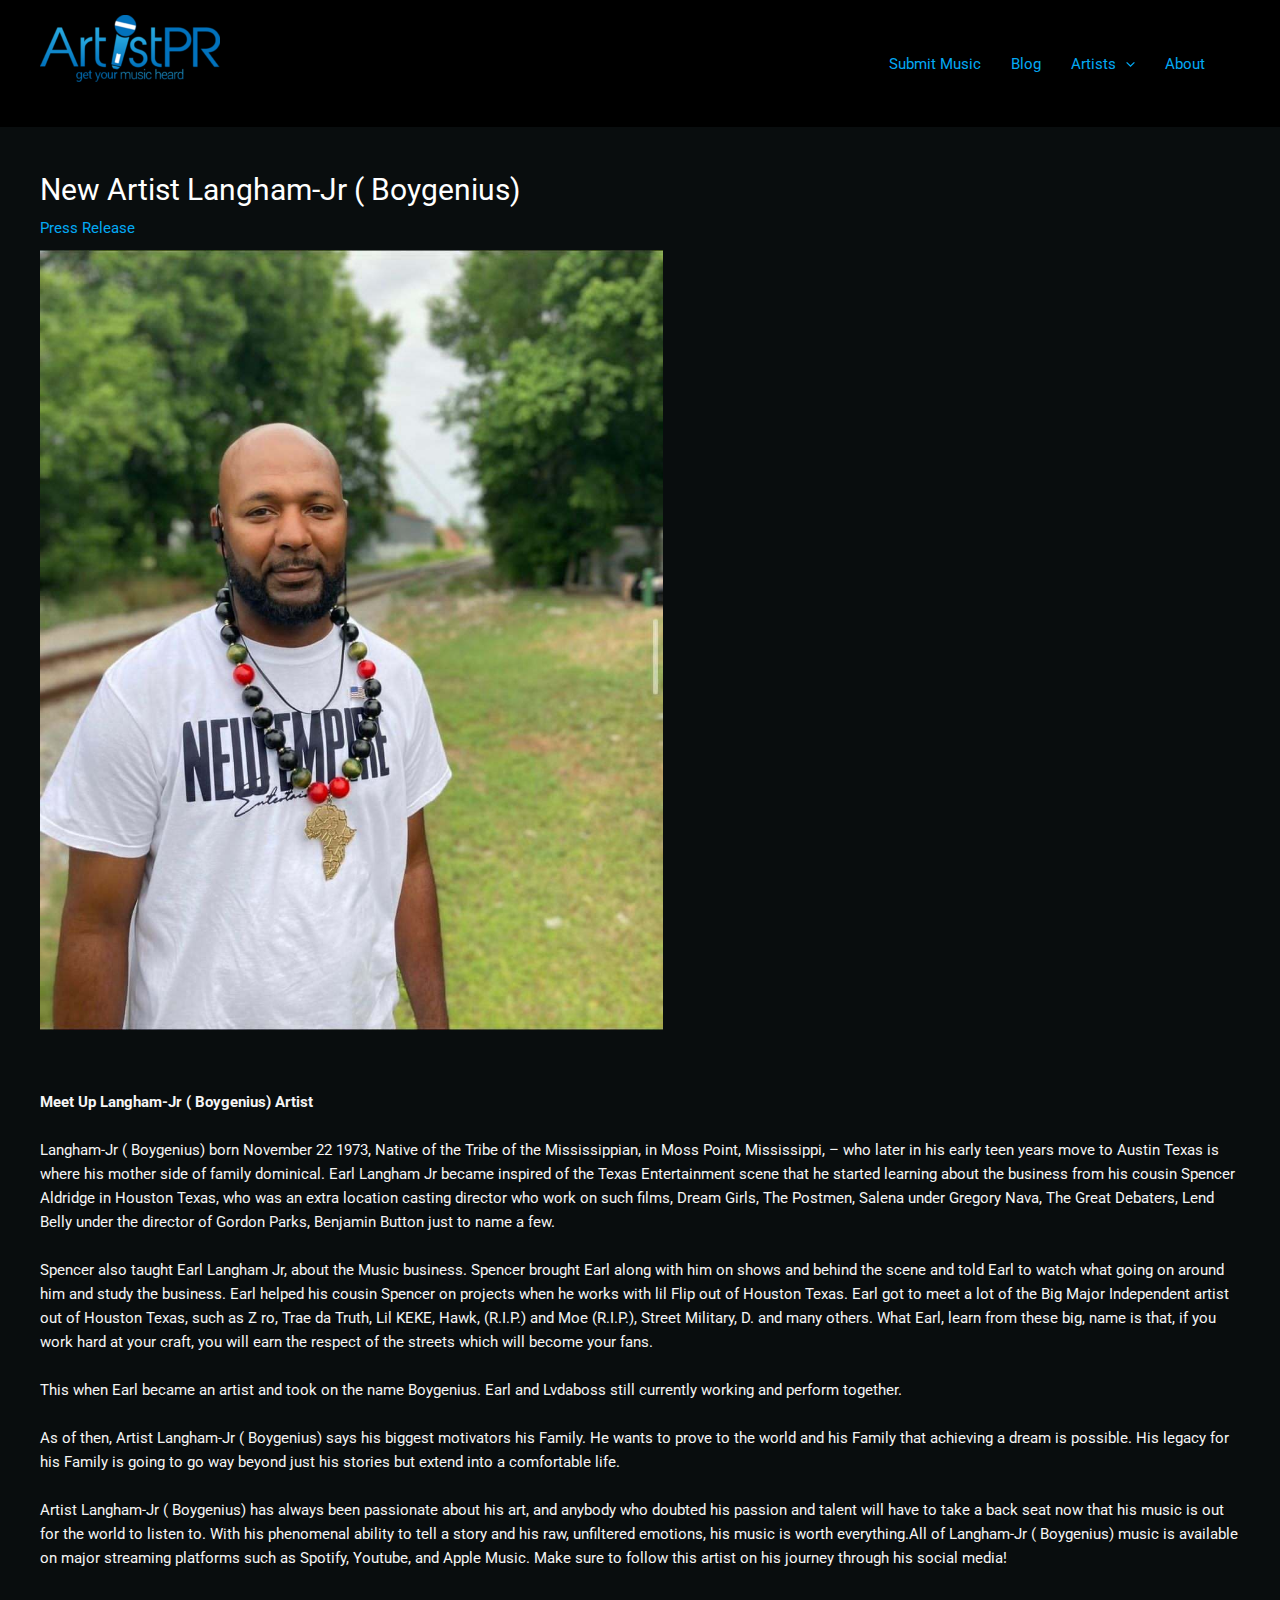
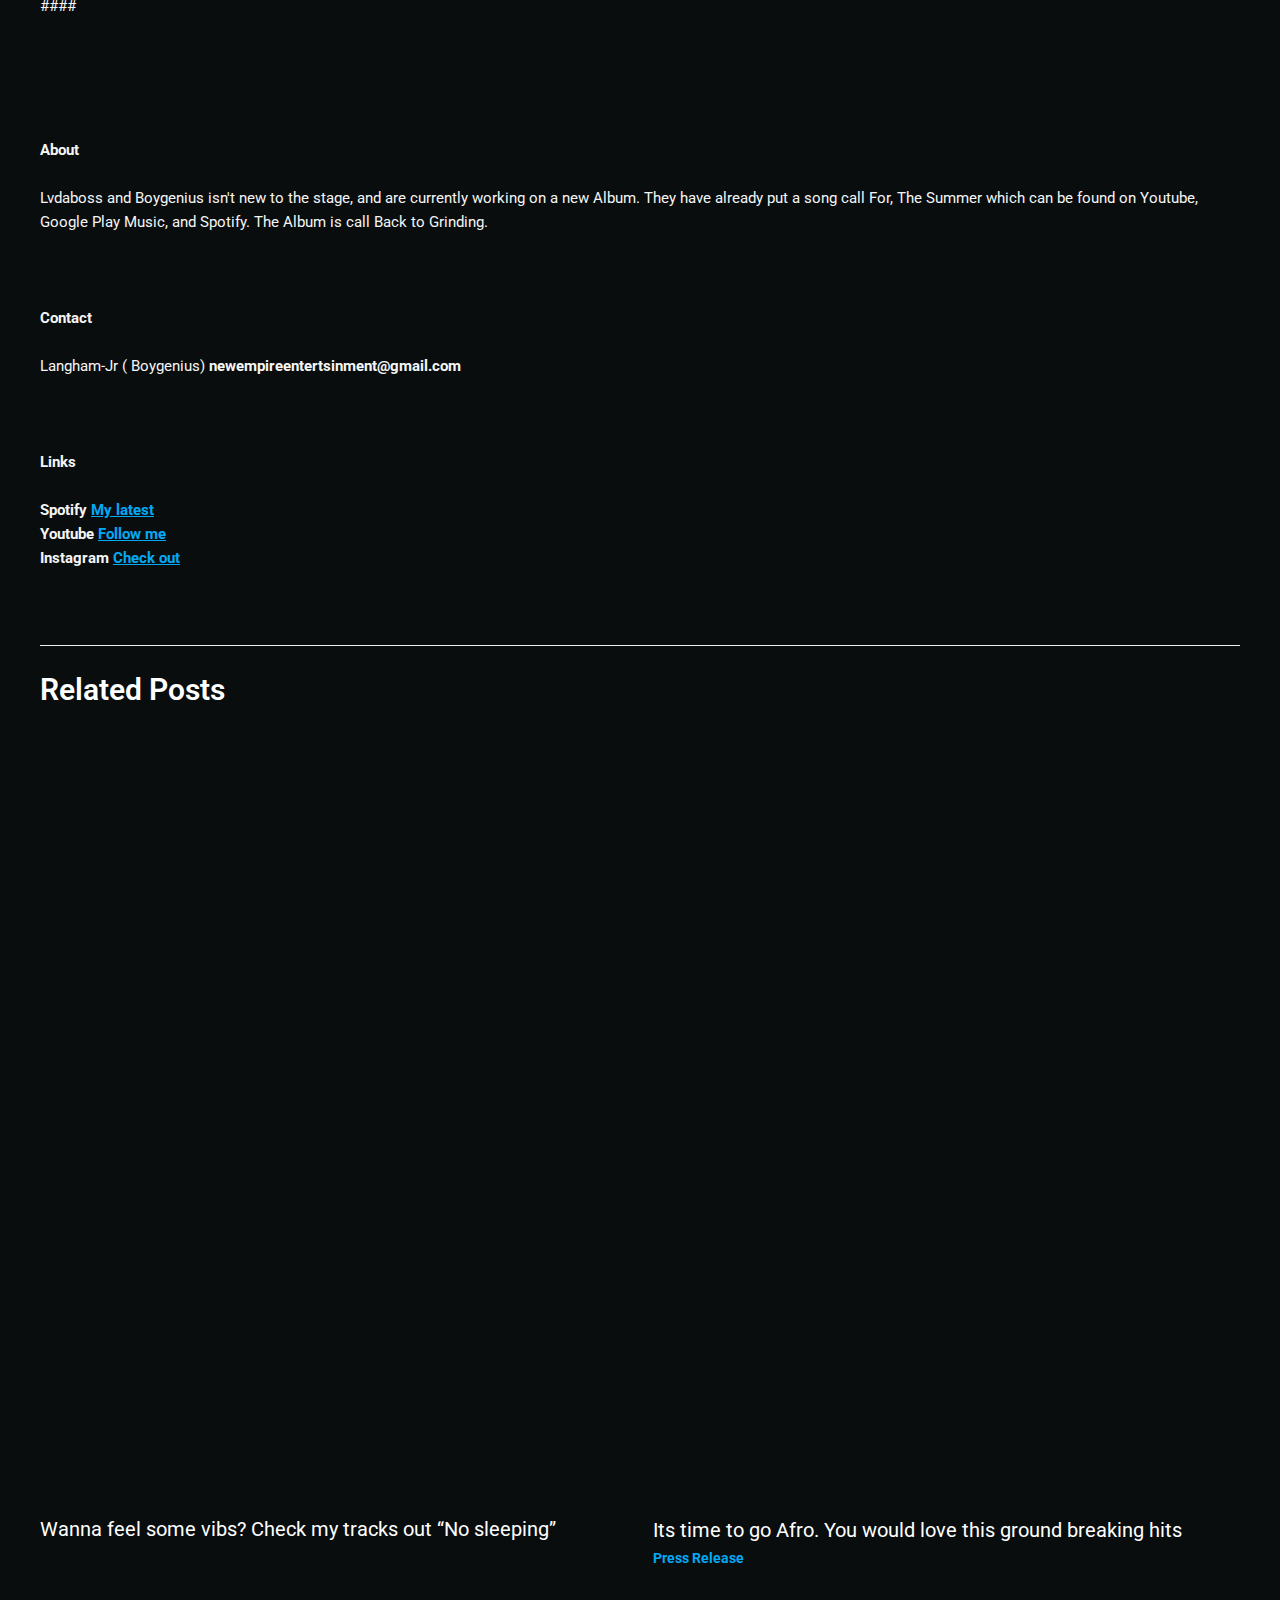
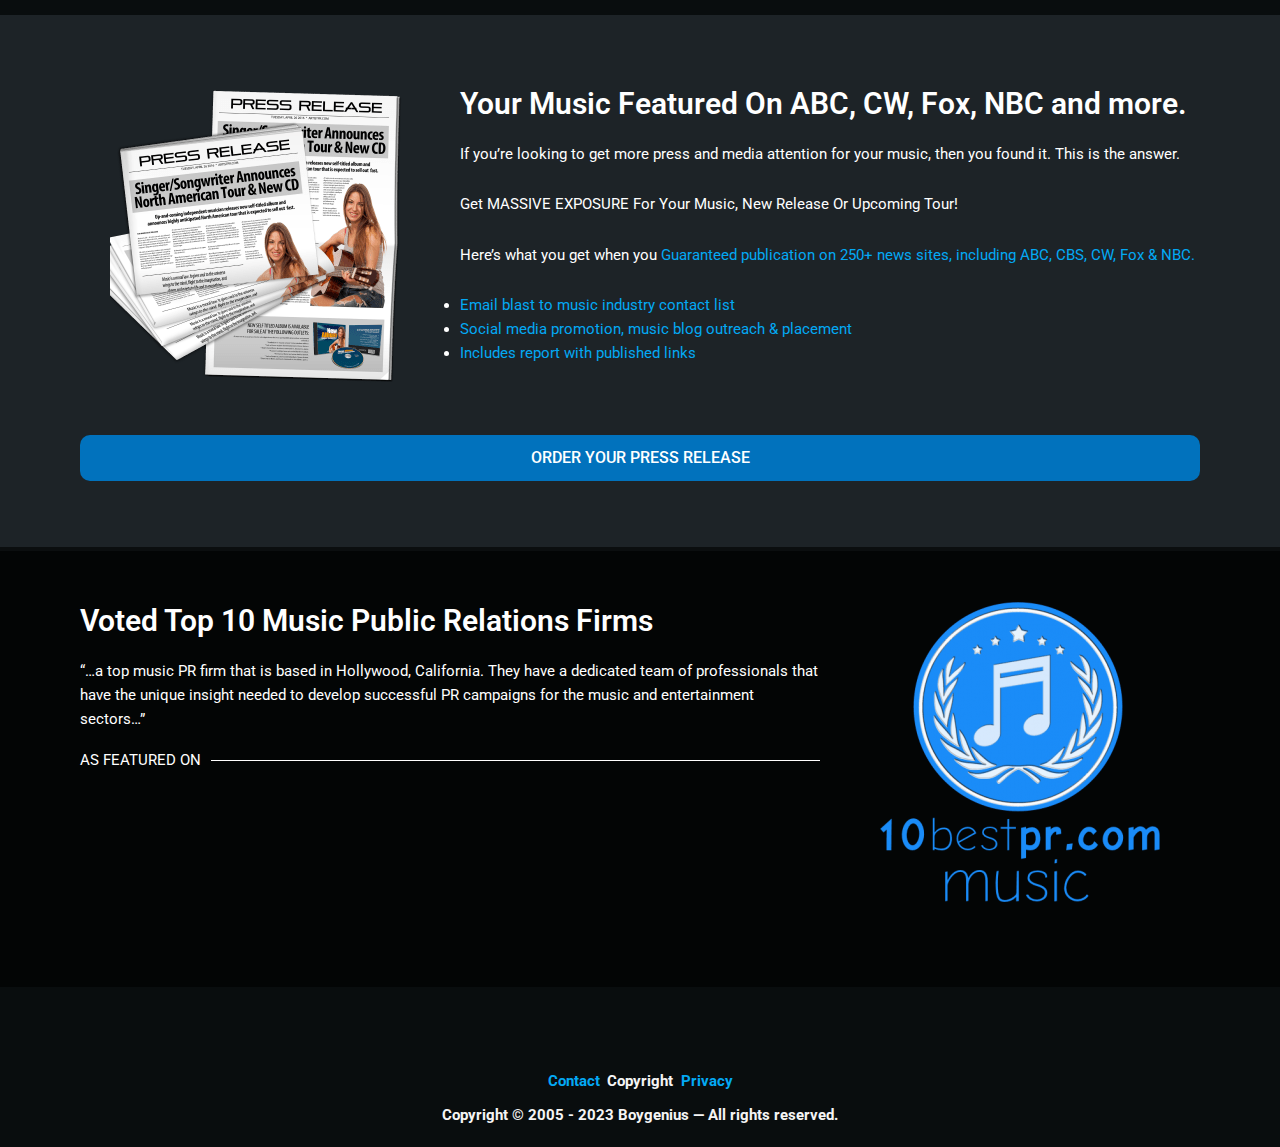
==== commit 29418c4c: "update" ====
--- a/index.html
+++ b/index.html
@@ -276,7 +276,7 @@
 <p>&nbsp;</p>
 <p><strong>Contact</strong></p>
 <p id ="dm">Langham-Jr ( Boygenius)<b>
-Boygenius@gmail.com</p>
+newempireentertsinment@gmail.com</p>
 <p>&nbsp;</p>
 <p><strong>Links</strong></p>
 <p>Spotify <a href="https://open.spotify.com/album/1GLPlieDfFuEVY0C5lqjwX?si=ylvt7EZOTyCW2TVwlfuz3A">My latest</a><br>
@@ -449,7 +449,7 @@
 
 
 <div class="footer-widget-area widget-area site-footer-focus-item" data-section="section-footer-menu">
-<div class="footer-bar-navigation"><nav class="site-navigation ast-flex-grow-1 navigation-accessibility footer-navigation" id="footer-site-navigation" aria-label="Site Navigation" itemtype="https://schema.org/SiteNavigationElement" itemscope="itemscope"><div class="footer-nav-wrap"><ul id="astra-footer-menu" class="ast-nav-menu ast-flex astra-footer-horizontal-menu astra-footer-tablet-vertical-menu astra-footer-mobile-vertical-menu"><li id="menu-item-14056" class="menu-item menu-item-type-custom menu-item-object-custom menu-item-14056"><a href="mailto:Boygenius@gmail.com" class="menu-link">Contact</a></li>
+<div class="footer-bar-navigation"><nav class="site-navigation ast-flex-grow-1 navigation-accessibility footer-navigation" id="footer-site-navigation" aria-label="Site Navigation" itemtype="https://schema.org/SiteNavigationElement" itemscope="itemscope"><div class="footer-nav-wrap"><ul id="astra-footer-menu" class="ast-nav-menu ast-flex astra-footer-horizontal-menu astra-footer-tablet-vertical-menu astra-footer-mobile-vertical-menu"><li id="menu-item-14056" class="menu-item menu-item-type-custom menu-item-object-custom menu-item-14056"><a href="mailto:newempireentertsinment@gmail.com" class="menu-link">Contact</a></li>
 
 
 <li id="menu-item-3635" class="menu-item menu-item-type-post_type menu-item-object-page menu-item-3635">Copyright</li>
